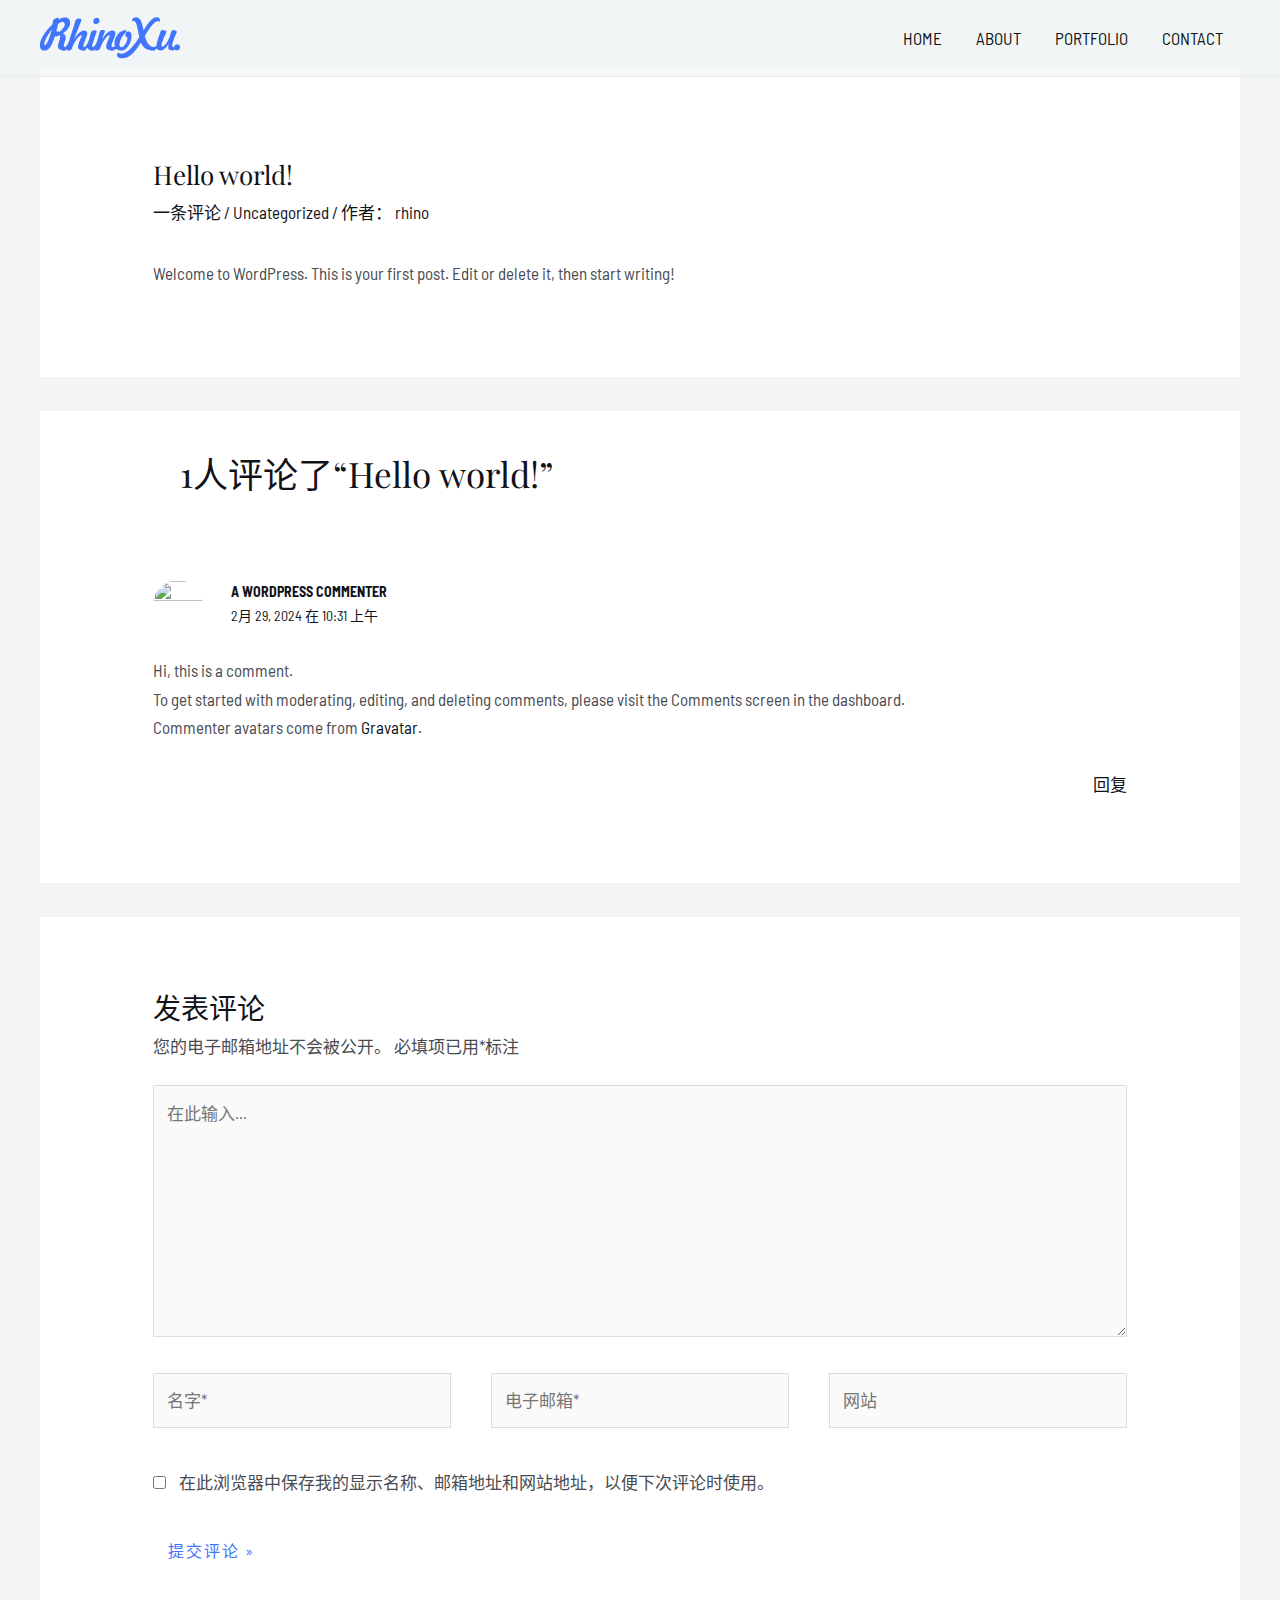
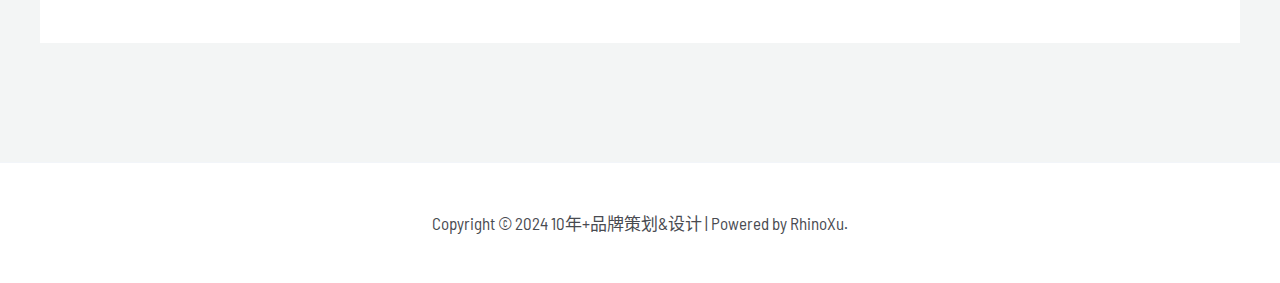
==== hello-world/index.html @ 949c4b1d "1" ====
<!DOCTYPE html>
<html lang="zh-CN">
<head>
<meta charset="UTF-8">
<meta name="viewport" content="width=device-width, initial-scale=1">
	 <link rel="profile" href="https://gmpg.org/xfn/11"> 
	 <title>Hello world! &#8211; 10年+品牌策划&amp;设计</title>
<meta name="robots" content="max-image-preview:large">
<link rel="dns-prefetch" href="//fonts.googleapis.com">
<link rel="alternate" type="application/rss+xml" title="10年+品牌策划&amp;设计 &raquo; Feed" href="/feed/">
<link rel="alternate" type="application/rss+xml" title="10年+品牌策划&amp;设计 &raquo; 评论Feed" href="/comments/feed/">
<link rel="alternate" type="application/rss+xml" title="10年+品牌策划&amp;设计 &raquo; Hello world!评论Feed" href="/hello-world/feed/">
<link rel="stylesheet" id="astra-theme-css-css" href="/wp-content/themes/astra/assets/css/minified/main.min.css?ver=4.6.5" media="all">
<style id="astra-theme-css-inline-css">:root{--ast-container-default-xlg-padding:6.67em;--ast-container-default-lg-padding:5.67em;--ast-container-default-slg-padding:4.34em;--ast-container-default-md-padding:3.34em;--ast-container-default-sm-padding:6.67em;--ast-container-default-xs-padding:2.4em;--ast-container-default-xxs-padding:1.4em;--ast-code-block-background:#EEEEEE;--ast-comment-inputs-background:#FAFAFA;--ast-normal-container-width:1200px;--ast-narrow-container-width:750px;--ast-blog-title-font-weight:normal;--ast-blog-meta-weight:inherit;}html{font-size:106.25%;}a,.page-title{color:var(--ast-global-color-2);}a:hover,a:focus{color:var(--ast-global-color-1);}body,button,input,select,textarea,.ast-button,.ast-custom-button{font-family:'Barlow Semi Condensed',sans-serif;font-weight:400;font-size:17px;font-size:1rem;line-height:var(--ast-body-line-height,1.65em);}blockquote{color:var(--ast-global-color-3);}h1,.entry-content h1,h2,.entry-content h2,h3,.entry-content h3,h4,.entry-content h4,h5,.entry-content h5,h6,.entry-content h6,.site-title,.site-title a{font-family:'Playfair Display',serif;font-weight:800;}.site-title{font-size:35px;font-size:2.0588235294118rem;display:none;}.site-header .site-description{font-size:15px;font-size:0.88235294117647rem;display:none;}.entry-title{font-size:26px;font-size:1.5294117647059rem;}.archive .ast-article-post .ast-article-inner,.blog .ast-article-post .ast-article-inner,.archive .ast-article-post .ast-article-inner:hover,.blog .ast-article-post .ast-article-inner:hover{overflow:hidden;}h1,.entry-content h1{font-size:83px;font-size:4.8823529411765rem;font-weight:800;font-family:'Playfair Display',serif;line-height:1.1em;}h2,.entry-content h2{font-size:50px;font-size:2.9411764705882rem;font-weight:800;font-family:'Playfair Display',serif;line-height:1.1em;}h3,.entry-content h3{font-size:35px;font-size:2.0588235294118rem;font-weight:800;font-family:'Playfair Display',serif;line-height:1.2em;}h4,.entry-content h4{font-size:22px;font-size:1.2941176470588rem;line-height:1.2em;font-weight:500;font-family:'Barlow Semi Condensed',sans-serif;}h5,.entry-content h5{font-size:20px;font-size:1.1764705882353rem;line-height:1.2em;font-weight:500;font-family:'Barlow Semi Condensed',sans-serif;}h6,.entry-content h6{font-size:17px;font-size:1rem;line-height:1.25em;font-weight:500;font-family:'Barlow Semi Condensed',sans-serif;}::selection{background-color:var(--ast-global-color-0);color:#ffffff;}body,h1,.entry-title a,.entry-content h1,h2,.entry-content h2,h3,.entry-content h3,h4,.entry-content h4,h5,.entry-content h5,h6,.entry-content h6{color:var(--ast-global-color-3);}.tagcloud a:hover,.tagcloud a:focus,.tagcloud a.current-item{color:#ffffff;border-color:var(--ast-global-color-2);background-color:var(--ast-global-color-2);}input:focus,input[type="text"]:focus,input[type="email"]:focus,input[type="url"]:focus,input[type="password"]:focus,input[type="reset"]:focus,input[type="search"]:focus,textarea:focus{border-color:var(--ast-global-color-2);}input[type="radio"]:checked,input[type=reset],input[type="checkbox"]:checked,input[type="checkbox"]:hover:checked,input[type="checkbox"]:focus:checked,input[type=range]::-webkit-slider-thumb{border-color:var(--ast-global-color-2);background-color:var(--ast-global-color-2);box-shadow:none;}.site-footer a:hover + .post-count,.site-footer a:focus + .post-count{background:var(--ast-global-color-2);border-color:var(--ast-global-color-2);}.single .nav-links .nav-previous,.single .nav-links .nav-next{color:var(--ast-global-color-2);}.entry-meta,.entry-meta *{line-height:1.45;color:var(--ast-global-color-2);}.entry-meta a:not(.ast-button):hover,.entry-meta a:not(.ast-button):hover *,.entry-meta a:not(.ast-button):focus,.entry-meta a:not(.ast-button):focus *,.page-links > .page-link,.page-links .page-link:hover,.post-navigation a:hover{color:var(--ast-global-color-1);}#cat option,.secondary .calendar_wrap thead a,.secondary .calendar_wrap thead a:visited{color:var(--ast-global-color-2);}.secondary .calendar_wrap #today,.ast-progress-val span{background:var(--ast-global-color-2);}.secondary a:hover + .post-count,.secondary a:focus + .post-count{background:var(--ast-global-color-2);border-color:var(--ast-global-color-2);}.calendar_wrap #today > a{color:#ffffff;}.page-links .page-link,.single .post-navigation a{color:var(--ast-global-color-2);}.ast-search-menu-icon .search-form button.search-submit{padding:0 4px;}.ast-search-menu-icon form.search-form{padding-right:0;}.ast-search-menu-icon.slide-search input.search-field{width:0;}.ast-header-search .ast-search-menu-icon.ast-dropdown-active .search-form,.ast-header-search .ast-search-menu-icon.ast-dropdown-active .search-field:focus{transition:all 0.2s;}.search-form input.search-field:focus{outline:none;}.wp-block-latest-posts > li > a{color:var(--ast-global-color-2);}.widget-title,.widget .wp-block-heading{font-size:24px;font-size:1.4117647058824rem;color:var(--ast-global-color-3);}.single .ast-author-details .author-title{color:var(--ast-global-color-1);}.ast-search-menu-icon.slide-search a:focus-visible:focus-visible,.astra-search-icon:focus-visible,#close:focus-visible,a:focus-visible,.ast-menu-toggle:focus-visible,.site .skip-link:focus-visible,.wp-block-loginout input:focus-visible,.wp-block-search.wp-block-search__button-inside .wp-block-search__inside-wrapper,.ast-header-navigation-arrow:focus-visible,.woocommerce .wc-proceed-to-checkout > .checkout-button:focus-visible,.woocommerce .woocommerce-MyAccount-navigation ul li a:focus-visible,.ast-orders-table__row .ast-orders-table__cell:focus-visible,.woocommerce .woocommerce-order-details .order-again > .button:focus-visible,.woocommerce .woocommerce-message a.button.wc-forward:focus-visible,.woocommerce #minus_qty:focus-visible,.woocommerce #plus_qty:focus-visible,a#ast-apply-coupon:focus-visible,.woocommerce .woocommerce-info a:focus-visible,.woocommerce .astra-shop-summary-wrap a:focus-visible,.woocommerce a.wc-forward:focus-visible,#ast-apply-coupon:focus-visible,.woocommerce-js .woocommerce-mini-cart-item a.remove:focus-visible,#close:focus-visible,.button.search-submit:focus-visible,#search_submit:focus,.normal-search:focus-visible{outline-style:dotted;outline-color:inherit;outline-width:thin;}input:focus,input[type="text"]:focus,input[type="email"]:focus,input[type="url"]:focus,input[type="password"]:focus,input[type="reset"]:focus,input[type="search"]:focus,input[type="number"]:focus,textarea:focus,.wp-block-search__input:focus,[data-section="section-header-mobile-trigger"] .ast-button-wrap .ast-mobile-menu-trigger-minimal:focus,.ast-mobile-popup-drawer.active .menu-toggle-close:focus,.woocommerce-ordering select.orderby:focus,#ast-scroll-top:focus,#coupon_code:focus,.woocommerce-page #comment:focus,.woocommerce #reviews #respond input#submit:focus,.woocommerce a.add_to_cart_button:focus,.woocommerce .button.single_add_to_cart_button:focus,.woocommerce .woocommerce-cart-form button:focus,.woocommerce .woocommerce-cart-form__cart-item .quantity .qty:focus,.woocommerce .woocommerce-billing-fields .woocommerce-billing-fields__field-wrapper .woocommerce-input-wrapper > .input-text:focus,.woocommerce #order_comments:focus,.woocommerce #place_order:focus,.woocommerce .woocommerce-address-fields .woocommerce-address-fields__field-wrapper .woocommerce-input-wrapper > .input-text:focus,.woocommerce .woocommerce-MyAccount-content form button:focus,.woocommerce .woocommerce-MyAccount-content .woocommerce-EditAccountForm .woocommerce-form-row .woocommerce-Input.input-text:focus,.woocommerce .ast-woocommerce-container .woocommerce-pagination ul.page-numbers li a:focus,body #content .woocommerce form .form-row .select2-container--default .select2-selection--single:focus,#ast-coupon-code:focus,.woocommerce.woocommerce-js .quantity input[type=number]:focus,.woocommerce-js .woocommerce-mini-cart-item .quantity input[type=number]:focus,.woocommerce p#ast-coupon-trigger:focus{border-style:dotted;border-color:inherit;border-width:thin;}input{outline:none;}.site-logo-img img{ transition:all 0.2s linear;}.site-logo-img .transparent-custom-logo img,.ast-theme-transparent-header .site-logo-img img{filter:url(#ast-img-color-filter-2);}body .ast-oembed-container *{position:absolute;top:0;width:100%;height:100%;left:0;}body .wp-block-embed-pocket-casts .ast-oembed-container *{position:unset;}.ast-single-post-featured-section + article {margin-top: 2em;}.site-content .ast-single-post-featured-section img {width: 100%;overflow: hidden;object-fit: cover;}.site > .ast-single-related-posts-container {margin-top: 0;}@media (min-width: 922px) {.ast-desktop .ast-container--narrow {max-width: var(--ast-narrow-container-width);margin: 0 auto;}}@media (max-width:921px){#ast-desktop-header{display:none;}}@media (min-width:922px){#ast-mobile-header{display:none;}}.wp-block-buttons.aligncenter{justify-content:center;}@media (max-width:921px){.ast-theme-transparent-header #primary,.ast-theme-transparent-header #secondary{padding:0;}}@media (max-width:921px){.ast-plain-container.ast-no-sidebar #primary{padding:0;}}.ast-plain-container.ast-no-sidebar #primary{margin-top:0;margin-bottom:0;}.wp-block-button.is-style-outline .wp-block-button__link{border-color:rgba(0,0,0,0);border-top-width:0;border-right-width:0;border-bottom-width:0;border-left-width:0;}div.wp-block-button.is-style-outline > .wp-block-button__link:not(.has-text-color),div.wp-block-button.wp-block-button__link.is-style-outline:not(.has-text-color){color:rgba(0,0,0,0);}.wp-block-button.is-style-outline .wp-block-button__link:hover,.wp-block-buttons .wp-block-button.is-style-outline .wp-block-button__link:focus,.wp-block-buttons .wp-block-button.is-style-outline > .wp-block-button__link:not(.has-text-color):hover,.wp-block-buttons .wp-block-button.wp-block-button__link.is-style-outline:not(.has-text-color):hover{color:var(--ast-global-color-2);background-color:rgba(0,0,0,0);border-color:rgba(0,0,0,0);}.post-page-numbers.current .page-link,.ast-pagination .page-numbers.current{color:#ffffff;border-color:var(--ast-global-color-0);background-color:var(--ast-global-color-0);}.wp-block-buttons .wp-block-button.is-style-outline .wp-block-button__link.wp-element-button,.ast-outline-button,.wp-block-uagb-buttons-child .uagb-buttons-repeater.ast-outline-button{border-color:rgba(0,0,0,0);border-top-width:2px;border-right-width:2px;border-bottom-width:2px;border-left-width:2px;font-family:inherit;font-weight:inherit;font-size:16px;font-size:0.94117647058824rem;line-height:1em;}.wp-block-buttons .wp-block-button.is-style-outline > .wp-block-button__link:not(.has-text-color),.wp-block-buttons .wp-block-button.wp-block-button__link.is-style-outline:not(.has-text-color),.ast-outline-button{color:rgba(0,0,0,0);}.wp-block-button.is-style-outline .wp-block-button__link:hover,.wp-block-buttons .wp-block-button.is-style-outline .wp-block-button__link:focus,.wp-block-buttons .wp-block-button.is-style-outline > .wp-block-button__link:not(.has-text-color):hover,.wp-block-buttons .wp-block-button.wp-block-button__link.is-style-outline:not(.has-text-color):hover,.ast-outline-button:hover,.ast-outline-button:focus,.wp-block-uagb-buttons-child .uagb-buttons-repeater.ast-outline-button:hover,.wp-block-uagb-buttons-child .uagb-buttons-repeater.ast-outline-button:focus{color:var(--ast-global-color-2);background-color:rgba(0,0,0,0);border-color:rgba(0,0,0,0);}.wp-block-button .wp-block-button__link.wp-element-button.is-style-outline:not(.has-background),.wp-block-button.is-style-outline>.wp-block-button__link.wp-element-button:not(.has-background),.ast-outline-button{background-color:rgba(0,0,0,0);}.entry-content[ast-blocks-layout] > figure{margin-bottom:1em;}@media (max-width:921px){.ast-separate-container #primary,.ast-separate-container #secondary{padding:1.5em 0;}#primary,#secondary{padding:1.5em 0;margin:0;}.ast-left-sidebar #content > .ast-container{display:flex;flex-direction:column-reverse;width:100%;}.ast-separate-container .ast-article-post,.ast-separate-container .ast-article-single{padding:1.5em 2.14em;}.ast-author-box img.avatar{margin:20px 0 0 0;}}@media (min-width:922px){.ast-separate-container.ast-right-sidebar #primary,.ast-separate-container.ast-left-sidebar #primary{border:0;}.search-no-results.ast-separate-container #primary{margin-bottom:4em;}}.elementor-button-wrapper .elementor-button{border-style:solid;text-decoration:none;border-top-width:0;border-right-width:0;border-left-width:0;border-bottom-width:0;}body .elementor-button.elementor-size-sm,body .elementor-button.elementor-size-xs,body .elementor-button.elementor-size-md,body .elementor-button.elementor-size-lg,body .elementor-button.elementor-size-xl,body .elementor-button{border-top-left-radius:30px;border-top-right-radius:30px;border-bottom-right-radius:30px;border-bottom-left-radius:30px;padding-top:10px;padding-right:20px;padding-bottom:10px;padding-left:20px;}.elementor-button-wrapper .elementor-button{border-color:rgba(0,0,0,0);background-color:rgba(0,0,0,0);}.elementor-button-wrapper .elementor-button:hover,.elementor-button-wrapper .elementor-button:focus{color:var(--ast-global-color-2);background-color:rgba(0,0,0,0);border-color:rgba(0,0,0,0);}.wp-block-button .wp-block-button__link ,.elementor-button-wrapper .elementor-button,.elementor-button-wrapper .elementor-button:visited{color:var(--ast-global-color-0);}.elementor-button-wrapper .elementor-button{font-size:16px;font-size:0.94117647058824rem;line-height:1em;text-transform:uppercase;letter-spacing:2px;}body .elementor-button.elementor-size-sm,body .elementor-button.elementor-size-xs,body .elementor-button.elementor-size-md,body .elementor-button.elementor-size-lg,body .elementor-button.elementor-size-xl,body .elementor-button{font-size:16px;font-size:0.94117647058824rem;}.wp-block-button .wp-block-button__link:hover,.wp-block-button .wp-block-button__link:focus{color:var(--ast-global-color-2);background-color:rgba(0,0,0,0);border-color:rgba(0,0,0,0);}.elementor-widget-heading h1.elementor-heading-title{line-height:1.1em;}.elementor-widget-heading h2.elementor-heading-title{line-height:1.1em;}.elementor-widget-heading h3.elementor-heading-title{line-height:1.2em;}.elementor-widget-heading h4.elementor-heading-title{line-height:1.2em;}.elementor-widget-heading h5.elementor-heading-title{line-height:1.2em;}.elementor-widget-heading h6.elementor-heading-title{line-height:1.25em;}.wp-block-button .wp-block-button__link,.wp-block-search .wp-block-search__button,body .wp-block-file .wp-block-file__button{border-top-width:0;border-right-width:0;border-left-width:0;border-bottom-width:0;border-color:rgba(0,0,0,0);background-color:rgba(0,0,0,0);color:var(--ast-global-color-0);font-family:inherit;font-weight:inherit;line-height:1em;text-transform:uppercase;letter-spacing:2px;font-size:16px;font-size:0.94117647058824rem;border-top-left-radius:30px;border-top-right-radius:30px;border-bottom-right-radius:30px;border-bottom-left-radius:30px;padding-top:10px;padding-right:20px;padding-bottom:10px;padding-left:20px;}.menu-toggle,button,.ast-button,.ast-custom-button,.button,input#submit,input[type="button"],input[type="submit"],input[type="reset"],form[CLASS*="wp-block-search__"].wp-block-search .wp-block-search__inside-wrapper .wp-block-search__button,body .wp-block-file .wp-block-file__button,.woocommerce-js a.button,.woocommerce button.button,.woocommerce .woocommerce-message a.button,.woocommerce #respond input#submit.alt,.woocommerce input.button.alt,.woocommerce input.button,.woocommerce input.button:disabled,.woocommerce input.button:disabled[disabled],.woocommerce input.button:disabled:hover,.woocommerce input.button:disabled[disabled]:hover,.woocommerce #respond input#submit,.woocommerce button.button.alt.disabled,.wc-block-grid__products .wc-block-grid__product .wp-block-button__link,.wc-block-grid__product-onsale,[CLASS*="wc-block"] button,.woocommerce-js .astra-cart-drawer .astra-cart-drawer-content .woocommerce-mini-cart__buttons .button:not(.checkout):not(.ast-continue-shopping),.woocommerce-js .astra-cart-drawer .astra-cart-drawer-content .woocommerce-mini-cart__buttons a.checkout,.woocommerce button.button.alt.disabled.wc-variation-selection-needed,[CLASS*="wc-block"] .wc-block-components-button{border-style:solid;border-top-width:0;border-right-width:0;border-left-width:0;border-bottom-width:0;color:var(--ast-global-color-0);border-color:rgba(0,0,0,0);background-color:rgba(0,0,0,0);padding-top:10px;padding-right:20px;padding-bottom:10px;padding-left:20px;font-family:inherit;font-weight:inherit;font-size:16px;font-size:0.94117647058824rem;line-height:1em;text-transform:uppercase;letter-spacing:2px;border-top-left-radius:30px;border-top-right-radius:30px;border-bottom-right-radius:30px;border-bottom-left-radius:30px;}button:focus,.menu-toggle:hover,button:hover,.ast-button:hover,.ast-custom-button:hover .button:hover,.ast-custom-button:hover ,input[type=reset]:hover,input[type=reset]:focus,input#submit:hover,input#submit:focus,input[type="button"]:hover,input[type="button"]:focus,input[type="submit"]:hover,input[type="submit"]:focus,form[CLASS*="wp-block-search__"].wp-block-search .wp-block-search__inside-wrapper .wp-block-search__button:hover,form[CLASS*="wp-block-search__"].wp-block-search .wp-block-search__inside-wrapper .wp-block-search__button:focus,body .wp-block-file .wp-block-file__button:hover,body .wp-block-file .wp-block-file__button:focus,.woocommerce-js a.button:hover,.woocommerce button.button:hover,.woocommerce .woocommerce-message a.button:hover,.woocommerce #respond input#submit:hover,.woocommerce #respond input#submit.alt:hover,.woocommerce input.button.alt:hover,.woocommerce input.button:hover,.woocommerce button.button.alt.disabled:hover,.wc-block-grid__products .wc-block-grid__product .wp-block-button__link:hover,[CLASS*="wc-block"] button:hover,.woocommerce-js .astra-cart-drawer .astra-cart-drawer-content .woocommerce-mini-cart__buttons .button:not(.checkout):not(.ast-continue-shopping):hover,.woocommerce-js .astra-cart-drawer .astra-cart-drawer-content .woocommerce-mini-cart__buttons a.checkout:hover,.woocommerce button.button.alt.disabled.wc-variation-selection-needed:hover,[CLASS*="wc-block"] .wc-block-components-button:hover,[CLASS*="wc-block"] .wc-block-components-button:focus{color:var(--ast-global-color-2);background-color:rgba(0,0,0,0);border-color:rgba(0,0,0,0);}@media (max-width:921px){.ast-mobile-header-stack .main-header-bar .ast-search-menu-icon{display:inline-block;}.ast-header-break-point.ast-header-custom-item-outside .ast-mobile-header-stack .main-header-bar .ast-search-icon{margin:0;}.ast-comment-avatar-wrap img{max-width:2.5em;}.ast-comment-meta{padding:0 1.8888em 1.3333em;}.ast-separate-container .ast-comment-list li.depth-1{padding:1.5em 2.14em;}.ast-separate-container .comment-respond{padding:2em 2.14em;}}@media (min-width:544px){.ast-container{max-width:100%;}}@media (max-width:544px){.ast-separate-container .ast-article-post,.ast-separate-container .ast-article-single,.ast-separate-container .comments-title,.ast-separate-container .ast-archive-description{padding:1.5em 1em;}.ast-separate-container #content .ast-container{padding-left:0.54em;padding-right:0.54em;}.ast-separate-container .ast-comment-list .bypostauthor{padding:.5em;}.ast-search-menu-icon.ast-dropdown-active .search-field{width:170px;}}body,.ast-separate-container{background-color:var(--ast-global-color-4);;background-image:none;;}@media (max-width:921px){.site-title{display:none;}.site-header .site-description{display:none;}h1,.entry-content h1{font-size:60px;}h2,.entry-content h2{font-size:43px;}h3,.entry-content h3{font-size:30px;}}@media (max-width:544px){.site-title{display:none;}.site-header .site-description{display:none;}h1,.entry-content h1{font-size:45px;}h2,.entry-content h2{font-size:35px;}h3,.entry-content h3{font-size:20px;}header .custom-logo-link img,.ast-header-break-point .site-branding img,.ast-header-break-point .custom-logo-link img{max-width:75px;}.astra-logo-svg{width:75px;}.ast-header-break-point .site-logo-img .custom-mobile-logo-link img{max-width:75px;}}@media (max-width:921px){html{font-size:96.9%;}}@media (max-width:544px){html{font-size:96.9%;}}@media (min-width:922px){.ast-container{max-width:1240px;}}@media (min-width:922px){.site-content .ast-container{display:flex;}}@media (max-width:921px){.site-content .ast-container{flex-direction:column;}}@media (min-width:922px){.main-header-menu .sub-menu .menu-item.ast-left-align-sub-menu:hover > .sub-menu,.main-header-menu .sub-menu .menu-item.ast-left-align-sub-menu.focus > .sub-menu{margin-left:-0px;}}.ast-theme-transparent-header [data-section="section-header-mobile-trigger"] .ast-button-wrap .mobile-menu-toggle-icon .ast-mobile-svg{fill:var(--ast-global-color-2);}.ast-theme-transparent-header [data-section="section-header-mobile-trigger"] .ast-button-wrap .mobile-menu-wrap .mobile-menu{color:var(--ast-global-color-2);}.ast-theme-transparent-header [data-section="section-header-mobile-trigger"] .ast-button-wrap .ast-mobile-menu-trigger-minimal{background:transparent;}.site .comments-area{padding-bottom:3em;}.wp-block-file {display: flex;align-items: center;flex-wrap: wrap;justify-content: space-between;}.wp-block-pullquote {border: none;}.wp-block-pullquote blockquote::before {content: "\201D";font-family: "Helvetica",sans-serif;display: flex;transform: rotate( 180deg );font-size: 6rem;font-style: normal;line-height: 1;font-weight: bold;align-items: center;justify-content: center;}.has-text-align-right > blockquote::before {justify-content: flex-start;}.has-text-align-left > blockquote::before {justify-content: flex-end;}figure.wp-block-pullquote.is-style-solid-color blockquote {max-width: 100%;text-align: inherit;}html body {--wp--custom--ast-default-block-top-padding: 3em;--wp--custom--ast-default-block-right-padding: 3em;--wp--custom--ast-default-block-bottom-padding: 3em;--wp--custom--ast-default-block-left-padding: 3em;--wp--custom--ast-container-width: 1200px;--wp--custom--ast-content-width-size: 1200px;--wp--custom--ast-wide-width-size: calc(1200px + var(--wp--custom--ast-default-block-left-padding) + var(--wp--custom--ast-default-block-right-padding));}.ast-narrow-container {--wp--custom--ast-content-width-size: 750px;--wp--custom--ast-wide-width-size: 750px;}@media(max-width: 921px) {html body {--wp--custom--ast-default-block-top-padding: 3em;--wp--custom--ast-default-block-right-padding: 2em;--wp--custom--ast-default-block-bottom-padding: 3em;--wp--custom--ast-default-block-left-padding: 2em;}}@media(max-width: 544px) {html body {--wp--custom--ast-default-block-top-padding: 3em;--wp--custom--ast-default-block-right-padding: 1.5em;--wp--custom--ast-default-block-bottom-padding: 3em;--wp--custom--ast-default-block-left-padding: 1.5em;}}.entry-content > .wp-block-group,.entry-content > .wp-block-cover,.entry-content > .wp-block-columns {padding-top: var(--wp--custom--ast-default-block-top-padding);padding-right: var(--wp--custom--ast-default-block-right-padding);padding-bottom: var(--wp--custom--ast-default-block-bottom-padding);padding-left: var(--wp--custom--ast-default-block-left-padding);}.ast-plain-container.ast-no-sidebar .entry-content > .alignfull,.ast-page-builder-template .ast-no-sidebar .entry-content > .alignfull {margin-left: calc( -50vw + 50%);margin-right: calc( -50vw + 50%);max-width: 100vw;width: 100vw;}.ast-plain-container.ast-no-sidebar .entry-content .alignfull .alignfull,.ast-page-builder-template.ast-no-sidebar .entry-content .alignfull .alignfull,.ast-plain-container.ast-no-sidebar .entry-content .alignfull .alignwide,.ast-page-builder-template.ast-no-sidebar .entry-content .alignfull .alignwide,.ast-plain-container.ast-no-sidebar .entry-content .alignwide .alignfull,.ast-page-builder-template.ast-no-sidebar .entry-content .alignwide .alignfull,.ast-plain-container.ast-no-sidebar .entry-content .alignwide .alignwide,.ast-page-builder-template.ast-no-sidebar .entry-content .alignwide .alignwide,.ast-plain-container.ast-no-sidebar .entry-content .wp-block-column .alignfull,.ast-page-builder-template.ast-no-sidebar .entry-content .wp-block-column .alignfull,.ast-plain-container.ast-no-sidebar .entry-content .wp-block-column .alignwide,.ast-page-builder-template.ast-no-sidebar .entry-content .wp-block-column .alignwide {margin-left: auto;margin-right: auto;width: 100%;}[ast-blocks-layout] .wp-block-separator:not(.is-style-dots) {height: 0;}[ast-blocks-layout] .wp-block-separator {margin: 20px auto;}[ast-blocks-layout] .wp-block-separator:not(.is-style-wide):not(.is-style-dots) {max-width: 100px;}[ast-blocks-layout] .wp-block-separator.has-background {padding: 0;}.entry-content[ast-blocks-layout] > * {max-width: var(--wp--custom--ast-content-width-size);margin-left: auto;margin-right: auto;}.entry-content[ast-blocks-layout] > .alignwide {max-width: var(--wp--custom--ast-wide-width-size);}.entry-content[ast-blocks-layout] .alignfull {max-width: none;}.entry-content .wp-block-columns {margin-bottom: 0;}blockquote {margin: 1.5em;border-color: rgba(0,0,0,0.05);}.wp-block-quote:not(.has-text-align-right):not(.has-text-align-center) {border-left: 5px solid rgba(0,0,0,0.05);}.has-text-align-right > blockquote,blockquote.has-text-align-right {border-right: 5px solid rgba(0,0,0,0.05);}.has-text-align-left > blockquote,blockquote.has-text-align-left {border-left: 5px solid rgba(0,0,0,0.05);}.wp-block-site-tagline,.wp-block-latest-posts .read-more {margin-top: 15px;}.wp-block-loginout p label {display: block;}.wp-block-loginout p:not(.login-remember):not(.login-submit) input {width: 100%;}.wp-block-loginout input:focus {border-color: transparent;}.wp-block-loginout input:focus {outline: thin dotted;}.entry-content .wp-block-media-text .wp-block-media-text__content {padding: 0 0 0 8%;}.entry-content .wp-block-media-text.has-media-on-the-right .wp-block-media-text__content {padding: 0 8% 0 0;}.entry-content .wp-block-media-text.has-background .wp-block-media-text__content {padding: 8%;}.entry-content .wp-block-cover:not([class*="background-color"]) .wp-block-cover__inner-container,.entry-content .wp-block-cover:not([class*="background-color"]) .wp-block-cover-image-text,.entry-content .wp-block-cover:not([class*="background-color"]) .wp-block-cover-text,.entry-content .wp-block-cover-image:not([class*="background-color"]) .wp-block-cover__inner-container,.entry-content .wp-block-cover-image:not([class*="background-color"]) .wp-block-cover-image-text,.entry-content .wp-block-cover-image:not([class*="background-color"]) .wp-block-cover-text {color: var(--ast-global-color-5);}.wp-block-loginout .login-remember input {width: 1.1rem;height: 1.1rem;margin: 0 5px 4px 0;vertical-align: middle;}.wp-block-latest-posts > li > *:first-child,.wp-block-latest-posts:not(.is-grid) > li:first-child {margin-top: 0;}.wp-block-search__inside-wrapper .wp-block-search__input {padding: 0 10px;color: var(--ast-global-color-3);background: var(--ast-global-color-5);border-color: var(--ast-border-color);}.wp-block-latest-posts .read-more {margin-bottom: 1.5em;}.wp-block-search__no-button .wp-block-search__inside-wrapper .wp-block-search__input {padding-top: 5px;padding-bottom: 5px;}.wp-block-latest-posts .wp-block-latest-posts__post-date,.wp-block-latest-posts .wp-block-latest-posts__post-author {font-size: 1rem;}.wp-block-latest-posts > li > *,.wp-block-latest-posts:not(.is-grid) > li {margin-top: 12px;margin-bottom: 12px;}.ast-page-builder-template .entry-content[ast-blocks-layout] > *,.ast-page-builder-template .entry-content[ast-blocks-layout] > .alignfull > * {max-width: none;}.ast-page-builder-template .entry-content[ast-blocks-layout] > .alignwide > * {max-width: var(--wp--custom--ast-wide-width-size);}.ast-page-builder-template .entry-content[ast-blocks-layout] > .inherit-container-width > *,.ast-page-builder-template .entry-content[ast-blocks-layout] > * > *,.entry-content[ast-blocks-layout] > .wp-block-cover .wp-block-cover__inner-container {max-width: var(--wp--custom--ast-content-width-size);margin-left: auto;margin-right: auto;}.entry-content[ast-blocks-layout] .wp-block-cover:not(.alignleft):not(.alignright) {width: auto;}@media(max-width: 1200px) {.ast-separate-container .entry-content > .alignfull,.ast-separate-container .entry-content[ast-blocks-layout] > .alignwide,.ast-plain-container .entry-content[ast-blocks-layout] > .alignwide,.ast-plain-container .entry-content .alignfull {margin-left: calc(-1 * min(var(--ast-container-default-xlg-padding),20px)) ;margin-right: calc(-1 * min(var(--ast-container-default-xlg-padding),20px));}}@media(min-width: 1201px) {.ast-separate-container .entry-content > .alignfull {margin-left: calc(-1 * var(--ast-container-default-xlg-padding) );margin-right: calc(-1 * var(--ast-container-default-xlg-padding) );}.ast-separate-container .entry-content[ast-blocks-layout] > .alignwide,.ast-plain-container .entry-content[ast-blocks-layout] > .alignwide {margin-left: calc(-1 * var(--wp--custom--ast-default-block-left-padding) );margin-right: calc(-1 * var(--wp--custom--ast-default-block-right-padding) );}}@media(min-width: 921px) {.ast-separate-container .entry-content .wp-block-group.alignwide:not(.inherit-container-width) > :where(:not(.alignleft):not(.alignright)),.ast-plain-container .entry-content .wp-block-group.alignwide:not(.inherit-container-width) > :where(:not(.alignleft):not(.alignright)) {max-width: calc( var(--wp--custom--ast-content-width-size) + 80px );}.ast-plain-container.ast-right-sidebar .entry-content[ast-blocks-layout] .alignfull,.ast-plain-container.ast-left-sidebar .entry-content[ast-blocks-layout] .alignfull {margin-left: -60px;margin-right: -60px;}}@media(min-width: 544px) {.entry-content > .alignleft {margin-right: 20px;}.entry-content > .alignright {margin-left: 20px;}}@media (max-width:544px){.wp-block-columns .wp-block-column:not(:last-child){margin-bottom:20px;}.wp-block-latest-posts{margin:0;}}@media( max-width: 600px ) {.entry-content .wp-block-media-text .wp-block-media-text__content,.entry-content .wp-block-media-text.has-media-on-the-right .wp-block-media-text__content {padding: 8% 0 0;}.entry-content .wp-block-media-text.has-background .wp-block-media-text__content {padding: 8%;}}.ast-page-builder-template .entry-header {padding-left: 0;}.ast-narrow-container .site-content .wp-block-uagb-image--align-full .wp-block-uagb-image__figure {max-width: 100%;margin-left: auto;margin-right: auto;}:root .has-ast-global-color-0-color{color:var(--ast-global-color-0);}:root .has-ast-global-color-0-background-color{background-color:var(--ast-global-color-0);}:root .wp-block-button .has-ast-global-color-0-color{color:var(--ast-global-color-0);}:root .wp-block-button .has-ast-global-color-0-background-color{background-color:var(--ast-global-color-0);}:root .has-ast-global-color-1-color{color:var(--ast-global-color-1);}:root .has-ast-global-color-1-background-color{background-color:var(--ast-global-color-1);}:root .wp-block-button .has-ast-global-color-1-color{color:var(--ast-global-color-1);}:root .wp-block-button .has-ast-global-color-1-background-color{background-color:var(--ast-global-color-1);}:root .has-ast-global-color-2-color{color:var(--ast-global-color-2);}:root .has-ast-global-color-2-background-color{background-color:var(--ast-global-color-2);}:root .wp-block-button .has-ast-global-color-2-color{color:var(--ast-global-color-2);}:root .wp-block-button .has-ast-global-color-2-background-color{background-color:var(--ast-global-color-2);}:root .has-ast-global-color-3-color{color:var(--ast-global-color-3);}:root .has-ast-global-color-3-background-color{background-color:var(--ast-global-color-3);}:root .wp-block-button .has-ast-global-color-3-color{color:var(--ast-global-color-3);}:root .wp-block-button .has-ast-global-color-3-background-color{background-color:var(--ast-global-color-3);}:root .has-ast-global-color-4-color{color:var(--ast-global-color-4);}:root .has-ast-global-color-4-background-color{background-color:var(--ast-global-color-4);}:root .wp-block-button .has-ast-global-color-4-color{color:var(--ast-global-color-4);}:root .wp-block-button .has-ast-global-color-4-background-color{background-color:var(--ast-global-color-4);}:root .has-ast-global-color-5-color{color:var(--ast-global-color-5);}:root .has-ast-global-color-5-background-color{background-color:var(--ast-global-color-5);}:root .wp-block-button .has-ast-global-color-5-color{color:var(--ast-global-color-5);}:root .wp-block-button .has-ast-global-color-5-background-color{background-color:var(--ast-global-color-5);}:root .has-ast-global-color-6-color{color:var(--ast-global-color-6);}:root .has-ast-global-color-6-background-color{background-color:var(--ast-global-color-6);}:root .wp-block-button .has-ast-global-color-6-color{color:var(--ast-global-color-6);}:root .wp-block-button .has-ast-global-color-6-background-color{background-color:var(--ast-global-color-6);}:root .has-ast-global-color-7-color{color:var(--ast-global-color-7);}:root .has-ast-global-color-7-background-color{background-color:var(--ast-global-color-7);}:root .wp-block-button .has-ast-global-color-7-color{color:var(--ast-global-color-7);}:root .wp-block-button .has-ast-global-color-7-background-color{background-color:var(--ast-global-color-7);}:root .has-ast-global-color-8-color{color:var(--ast-global-color-8);}:root .has-ast-global-color-8-background-color{background-color:var(--ast-global-color-8);}:root .wp-block-button .has-ast-global-color-8-color{color:var(--ast-global-color-8);}:root .wp-block-button .has-ast-global-color-8-background-color{background-color:var(--ast-global-color-8);}:root{--ast-global-color-0:#4175FC;--ast-global-color-1:#084AF3;--ast-global-color-2:#101218;--ast-global-color-3:#494B51;--ast-global-color-4:#F3F5F5;--ast-global-color-5:#FFFFFF;--ast-global-color-6:#000000;--ast-global-color-7:#4B4F58;--ast-global-color-8:#F6F7F8;}:root {--ast-border-color : #dddddd;}.ast-single-entry-banner {-js-display: flex;display: flex;flex-direction: column;justify-content: center;text-align: center;position: relative;background: #eeeeee;}.ast-single-entry-banner[data-banner-layout="layout-1"] {max-width: 1200px;background: inherit;padding: 20px 0;}.ast-single-entry-banner[data-banner-width-type="custom"] {margin: 0 auto;width: 100%;}.ast-single-entry-banner + .site-content .entry-header {margin-bottom: 0;}.site .ast-author-avatar {--ast-author-avatar-size: ;}a.ast-underline-text {text-decoration: underline;}.ast-container > .ast-terms-link {position: relative;display: block;}a.ast-button.ast-badge-tax {padding: 4px 8px;border-radius: 3px;font-size: inherit;}header.entry-header > *:not(:last-child){margin-bottom:10px;}.ast-archive-entry-banner {-js-display: flex;display: flex;flex-direction: column;justify-content: center;text-align: center;position: relative;background: #eeeeee;}.ast-archive-entry-banner[data-banner-width-type="custom"] {margin: 0 auto;width: 100%;}.ast-archive-entry-banner[data-banner-layout="layout-1"] {background: inherit;padding: 20px 0;text-align: left;}body.archive .ast-archive-description{max-width:1200px;width:100%;text-align:left;padding-top:3em;padding-right:3em;padding-bottom:3em;padding-left:3em;}body.archive .ast-archive-description .ast-archive-title,body.archive .ast-archive-description .ast-archive-title *{font-size:40px;font-size:2.3529411764706rem;}body.archive .ast-archive-description > *:not(:last-child){margin-bottom:10px;}@media (max-width:921px){body.archive .ast-archive-description{text-align:left;}}@media (max-width:544px){body.archive .ast-archive-description{text-align:left;}}.ast-theme-transparent-header #masthead .site-logo-img .transparent-custom-logo .astra-logo-svg{width:150px;}.ast-theme-transparent-header #masthead .site-logo-img .transparent-custom-logo img{ max-width:150px;}@media (max-width:921px){.ast-theme-transparent-header #masthead .site-logo-img .transparent-custom-logo .astra-logo-svg{width:120px;}.ast-theme-transparent-header #masthead .site-logo-img .transparent-custom-logo img{ max-width:120px;}}@media (max-width:543px){.ast-theme-transparent-header #masthead .site-logo-img .transparent-custom-logo .astra-logo-svg{width:80px;}.ast-theme-transparent-header #masthead .site-logo-img .transparent-custom-logo img{ max-width:80px;}}@media (min-width:921px){.ast-theme-transparent-header #masthead{position:absolute;left:0;right:0;}.ast-theme-transparent-header .main-header-bar,.ast-theme-transparent-header.ast-header-break-point .main-header-bar{background:none;}body.elementor-editor-active.ast-theme-transparent-header #masthead,.fl-builder-edit .ast-theme-transparent-header #masthead,body.vc_editor.ast-theme-transparent-header #masthead,body.brz-ed.ast-theme-transparent-header #masthead{z-index:0;}.ast-header-break-point.ast-replace-site-logo-transparent.ast-theme-transparent-header .custom-mobile-logo-link{display:none;}.ast-header-break-point.ast-replace-site-logo-transparent.ast-theme-transparent-header .transparent-custom-logo{display:inline-block;}.ast-theme-transparent-header .ast-above-header,.ast-theme-transparent-header .ast-above-header.ast-above-header-bar{background-image:none;background-color:transparent;}.ast-theme-transparent-header .ast-below-header{background-image:none;background-color:transparent;}}.ast-theme-transparent-header .main-header-bar,.ast-theme-transparent-header.ast-header-break-point .main-header-bar-wrap .main-header-menu,.ast-theme-transparent-header.ast-header-break-point .main-header-bar-wrap .main-header-bar,.ast-theme-transparent-header.ast-header-break-point .ast-mobile-header-wrap .main-header-bar{background-color:rgba(242,245,245,0.67);}.ast-theme-transparent-header .main-header-bar .ast-search-menu-icon form{background-color:rgba(242,245,245,0.67);}.ast-theme-transparent-header .ast-above-header,.ast-theme-transparent-header .ast-above-header.ast-above-header-bar,.ast-theme-transparent-header .ast-below-header,.ast-header-break-point.ast-theme-transparent-header .ast-above-header,.ast-header-break-point.ast-theme-transparent-header .ast-below-header{background-color:rgba(242,245,245,0.67);}.ast-theme-transparent-header .ast-builder-menu .main-header-menu,.ast-theme-transparent-header .ast-builder-menu .main-header-menu .menu-link,.ast-theme-transparent-header [CLASS*="ast-builder-menu-"] .main-header-menu .menu-item > .menu-link,.ast-theme-transparent-header .ast-masthead-custom-menu-items,.ast-theme-transparent-header .ast-masthead-custom-menu-items a,.ast-theme-transparent-header .ast-builder-menu .main-header-menu .menu-item > .ast-menu-toggle,.ast-theme-transparent-header .ast-builder-menu .main-header-menu .menu-item > .ast-menu-toggle,.ast-theme-transparent-header .ast-above-header-navigation a,.ast-header-break-point.ast-theme-transparent-header .ast-above-header-navigation a,.ast-header-break-point.ast-theme-transparent-header .ast-above-header-navigation > ul.ast-above-header-menu > .menu-item-has-children:not(.current-menu-item) > .ast-menu-toggle,.ast-theme-transparent-header .ast-below-header-menu,.ast-theme-transparent-header .ast-below-header-menu a,.ast-header-break-point.ast-theme-transparent-header .ast-below-header-menu a,.ast-header-break-point.ast-theme-transparent-header .ast-below-header-menu,.ast-theme-transparent-header .main-header-menu .menu-link{color:var(--ast-global-color-2);}.ast-theme-transparent-header .ast-builder-menu .main-header-menu .menu-item:hover > .menu-link,.ast-theme-transparent-header .ast-builder-menu .main-header-menu .menu-item:hover > .ast-menu-toggle,.ast-theme-transparent-header .ast-builder-menu .main-header-menu .ast-masthead-custom-menu-items a:hover,.ast-theme-transparent-header .ast-builder-menu .main-header-menu .focus > .menu-link,.ast-theme-transparent-header .ast-builder-menu .main-header-menu .focus > .ast-menu-toggle,.ast-theme-transparent-header .ast-builder-menu .main-header-menu .current-menu-item > .menu-link,.ast-theme-transparent-header .ast-builder-menu .main-header-menu .current-menu-ancestor > .menu-link,.ast-theme-transparent-header .ast-builder-menu .main-header-menu .current-menu-item > .ast-menu-toggle,.ast-theme-transparent-header .ast-builder-menu .main-header-menu .current-menu-ancestor > .ast-menu-toggle,.ast-theme-transparent-header [CLASS*="ast-builder-menu-"] .main-header-menu .current-menu-item > .menu-link,.ast-theme-transparent-header [CLASS*="ast-builder-menu-"] .main-header-menu .current-menu-ancestor > .menu-link,.ast-theme-transparent-header [CLASS*="ast-builder-menu-"] .main-header-menu .current-menu-item > .ast-menu-toggle,.ast-theme-transparent-header [CLASS*="ast-builder-menu-"] .main-header-menu .current-menu-ancestor > .ast-menu-toggle,.ast-theme-transparent-header .main-header-menu .menu-item:hover > .menu-link,.ast-theme-transparent-header .main-header-menu .current-menu-item > .menu-link,.ast-theme-transparent-header .main-header-menu .current-menu-ancestor > .menu-link{color:var(--ast-global-color-0);}.ast-theme-transparent-header .ast-builder-menu .main-header-menu .menu-item .sub-menu .menu-link,.ast-theme-transparent-header .main-header-menu .menu-item .sub-menu .menu-link{background-color:transparent;}@media (max-width:921px){.ast-theme-transparent-header #masthead{position:absolute;left:0;right:0;}.ast-theme-transparent-header .main-header-bar,.ast-theme-transparent-header.ast-header-break-point .main-header-bar{background:none;}body.elementor-editor-active.ast-theme-transparent-header #masthead,.fl-builder-edit .ast-theme-transparent-header #masthead,body.vc_editor.ast-theme-transparent-header #masthead,body.brz-ed.ast-theme-transparent-header #masthead{z-index:0;}.ast-header-break-point.ast-replace-site-logo-transparent.ast-theme-transparent-header .custom-mobile-logo-link{display:none;}.ast-header-break-point.ast-replace-site-logo-transparent.ast-theme-transparent-header .transparent-custom-logo{display:inline-block;}.ast-theme-transparent-header .ast-above-header,.ast-theme-transparent-header .ast-above-header.ast-above-header-bar{background-image:none;background-color:transparent;}.ast-theme-transparent-header .ast-below-header{background-image:none;background-color:transparent;}}@media (max-width:921px){.ast-theme-transparent-header .main-header-bar,.ast-theme-transparent-header.ast-header-break-point .main-header-bar-wrap .main-header-menu,.ast-theme-transparent-header.ast-header-break-point .main-header-bar-wrap .main-header-bar,.ast-theme-transparent-header.ast-header-break-point .ast-mobile-header-wrap .main-header-bar{background-color:#0003ff;}.ast-theme-transparent-header .main-header-bar .ast-search-menu-icon form{background-color:#0003ff;}.ast-theme-transparent-header .ast-above-header,.ast-theme-transparent-header .ast-above-header.ast-above-header-bar,.ast-theme-transparent-header .ast-below-header,.ast-header-break-point.ast-theme-transparent-header .ast-above-header,.ast-header-break-point.ast-theme-transparent-header .ast-below-header{background-color:#0003ff;}.ast-theme-transparent-header .ast-builder-menu .main-header-menu,.ast-theme-transparent-header .ast-builder-menu .main-header-menu .menu-link,.ast-theme-transparent-header [CLASS*="ast-builder-menu-"] .main-header-menu .menu-item > .menu-link,.ast-theme-transparent-header .ast-masthead-custom-menu-items,.ast-theme-transparent-header .ast-masthead-custom-menu-items a,.ast-theme-transparent-header .ast-builder-menu .main-header-menu .menu-item > .ast-menu-toggle,.ast-theme-transparent-header .ast-builder-menu .main-header-menu .menu-item > .ast-menu-toggle,.ast-theme-transparent-header .main-header-menu .menu-link{color:var(--ast-global-color-1);}}@media (max-width:544px){.ast-theme-transparent-header .main-header-bar,.ast-theme-transparent-header.ast-header-break-point .main-header-bar-wrap .main-header-menu,.ast-theme-transparent-header.ast-header-break-point .main-header-bar-wrap .main-header-bar,.ast-theme-transparent-header.ast-header-break-point .ast-mobile-header-wrap .main-header-bar{background-color:var(--ast-global-color-1);}.ast-theme-transparent-header .main-header-bar .ast-search-menu-icon form{background-color:var(--ast-global-color-1);}.ast-theme-transparent-header .ast-above-header,.ast-theme-transparent-header .ast-above-header.ast-above-header-bar,.ast-theme-transparent-header .ast-below-header,.ast-header-break-point.ast-theme-transparent-header .ast-above-header,.ast-header-break-point.ast-theme-transparent-header .ast-below-header{background-color:var(--ast-global-color-1);}}.ast-theme-transparent-header #ast-desktop-header > [CLASS*="-header-wrap"]:nth-last-child(2) > [CLASS*="-header-bar"],.ast-theme-transparent-header.ast-header-break-point #ast-mobile-header > [CLASS*="-header-wrap"]:nth-last-child(2) > [CLASS*="-header-bar"]{border-bottom-width:3px;border-bottom-style:solid;}.ast-breadcrumbs .trail-browse,.ast-breadcrumbs .trail-items,.ast-breadcrumbs .trail-items li{display:inline-block;margin:0;padding:0;border:none;background:inherit;text-indent:0;text-decoration:none;}.ast-breadcrumbs .trail-browse{font-size:inherit;font-style:inherit;font-weight:inherit;color:inherit;}.ast-breadcrumbs .trail-items{list-style:none;}.trail-items li::after{padding:0 0.3em;content:"\00bb";}.trail-items li:last-of-type::after{display:none;}h1,.entry-content h1,h2,.entry-content h2,h3,.entry-content h3,h4,.entry-content h4,h5,.entry-content h5,h6,.entry-content h6{color:var(--ast-global-color-2);}@media (max-width:921px){.ast-builder-grid-row-container.ast-builder-grid-row-tablet-3-firstrow .ast-builder-grid-row > *:first-child,.ast-builder-grid-row-container.ast-builder-grid-row-tablet-3-lastrow .ast-builder-grid-row > *:last-child{grid-column:1 / -1;}}@media (max-width:544px){.ast-builder-grid-row-container.ast-builder-grid-row-mobile-3-firstrow .ast-builder-grid-row > *:first-child,.ast-builder-grid-row-container.ast-builder-grid-row-mobile-3-lastrow .ast-builder-grid-row > *:last-child{grid-column:1 / -1;}}.ast-header-break-point .ast-has-mobile-header-logo .custom-logo-link {display: none;}.ast-header-break-point .ast-has-mobile-header-logo .custom-mobile-logo-link {display: inline-block;}.ast-header-break-point.ast-mobile-inherit-site-logo .ast-has-mobile-header-logo .custom-logo-link,.ast-header-break-point.ast-mobile-inherit-site-logo .ast-has-mobile-header-logo .astra-logo-svg {display: block;}.ast-builder-layout-element[data-section="title_tagline"]{display:flex;}@media (max-width:921px){.ast-header-break-point .ast-builder-layout-element[data-section="title_tagline"]{display:flex;}}@media (max-width:544px){.ast-header-break-point .ast-builder-layout-element[data-section="title_tagline"]{display:flex;}}.ast-builder-menu-1{font-family:inherit;font-weight:inherit;text-transform:uppercase;}.ast-builder-menu-1 .sub-menu,.ast-builder-menu-1 .inline-on-mobile .sub-menu{border-top-width:2px;border-bottom-width:0;border-right-width:0;border-left-width:0;border-color:var(--ast-global-color-0);border-style:solid;}.ast-builder-menu-1 .main-header-menu > .menu-item > .sub-menu,.ast-builder-menu-1 .main-header-menu > .menu-item > .astra-full-megamenu-wrapper{margin-top:0;}.ast-desktop .ast-builder-menu-1 .main-header-menu > .menu-item > .sub-menu:before,.ast-desktop .ast-builder-menu-1 .main-header-menu > .menu-item > .astra-full-megamenu-wrapper:before{height:calc( 0px + 5px );}.ast-desktop .ast-builder-menu-1 .menu-item .sub-menu .menu-link{border-style:none;}@media (max-width:921px){.ast-header-break-point .ast-builder-menu-1 .menu-item.menu-item-has-children > .ast-menu-toggle{top:0;}.ast-builder-menu-1 .inline-on-mobile .menu-item.menu-item-has-children > .ast-menu-toggle{right:-15px;}.ast-builder-menu-1 .menu-item-has-children > .menu-link:after{content:unset;}.ast-builder-menu-1 .main-header-menu > .menu-item > .sub-menu,.ast-builder-menu-1 .main-header-menu > .menu-item > .astra-full-megamenu-wrapper{margin-top:0;}}@media (max-width:544px){.ast-header-break-point .ast-builder-menu-1 .menu-item.menu-item-has-children > .ast-menu-toggle{top:0;}.ast-builder-menu-1 .main-header-menu > .menu-item > .sub-menu,.ast-builder-menu-1 .main-header-menu > .menu-item > .astra-full-megamenu-wrapper{margin-top:0;}}.ast-builder-menu-1{display:flex;}@media (max-width:921px){.ast-header-break-point .ast-builder-menu-1{display:flex;}}@media (max-width:544px){.ast-header-break-point .ast-builder-menu-1{display:flex;}}.ast-desktop .ast-menu-hover-style-underline > .menu-item > .menu-link:before,.ast-desktop .ast-menu-hover-style-overline > .menu-item > .menu-link:before {content: "";position: absolute;width: 100%;right: 50%;height: 1px;background-color: transparent;transform: scale(0,0) translate(-50%,0);transition: transform .3s ease-in-out,color .0s ease-in-out;}.ast-desktop .ast-menu-hover-style-underline > .menu-item:hover > .menu-link:before,.ast-desktop .ast-menu-hover-style-overline > .menu-item:hover > .menu-link:before {width: calc(100% - 1.2em);background-color: currentColor;transform: scale(1,1) translate(50%,0);}.ast-desktop .ast-menu-hover-style-underline > .menu-item > .menu-link:before {bottom: 0;}.ast-desktop .ast-menu-hover-style-overline > .menu-item > .menu-link:before {top: 0;}.ast-desktop .ast-menu-hover-style-zoom > .menu-item > .menu-link:hover {transition: all .3s ease;transform: scale(1.2);}.site-below-footer-wrap{padding-top:20px;padding-bottom:20px;}.site-below-footer-wrap[data-section="section-below-footer-builder"]{background-color:rgba(255,255,255,0);;background-image:none;;min-height:80px;border-style:solid;border-width:0px;border-top-width:1px;border-top-color:rgba(8,63,135,0.05);}.site-below-footer-wrap[data-section="section-below-footer-builder"] .ast-builder-grid-row{max-width:1200px;min-height:80px;margin-left:auto;margin-right:auto;}.site-below-footer-wrap[data-section="section-below-footer-builder"] .ast-builder-grid-row,.site-below-footer-wrap[data-section="section-below-footer-builder"] .site-footer-section{align-items:center;}.site-below-footer-wrap[data-section="section-below-footer-builder"].ast-footer-row-inline .site-footer-section{display:flex;margin-bottom:0;}.ast-builder-grid-row-full .ast-builder-grid-row{grid-template-columns:1fr;}@media (max-width:921px){.site-below-footer-wrap[data-section="section-below-footer-builder"].ast-footer-row-tablet-inline .site-footer-section{display:flex;margin-bottom:0;}.site-below-footer-wrap[data-section="section-below-footer-builder"].ast-footer-row-tablet-stack .site-footer-section{display:block;margin-bottom:10px;}.ast-builder-grid-row-container.ast-builder-grid-row-tablet-full .ast-builder-grid-row{grid-template-columns:1fr;}}@media (max-width:544px){.site-below-footer-wrap[data-section="section-below-footer-builder"].ast-footer-row-mobile-inline .site-footer-section{display:flex;margin-bottom:0;}.site-below-footer-wrap[data-section="section-below-footer-builder"].ast-footer-row-mobile-stack .site-footer-section{display:block;margin-bottom:10px;}.ast-builder-grid-row-container.ast-builder-grid-row-mobile-full .ast-builder-grid-row{grid-template-columns:1fr;}}.site-below-footer-wrap[data-section="section-below-footer-builder"]{display:grid;}@media (max-width:921px){.ast-header-break-point .site-below-footer-wrap[data-section="section-below-footer-builder"]{display:grid;}}@media (max-width:544px){.ast-header-break-point .site-below-footer-wrap[data-section="section-below-footer-builder"]{display:grid;}}.ast-footer-copyright{text-align:center;}.ast-footer-copyright {color:var(--ast-global-color-3);}@media (max-width:921px){.ast-footer-copyright{text-align:center;}}@media (max-width:544px){.ast-footer-copyright{text-align:center;}}.ast-footer-copyright.ast-builder-layout-element{display:flex;}@media (max-width:921px){.ast-header-break-point .ast-footer-copyright.ast-builder-layout-element{display:flex;}}@media (max-width:544px){.ast-header-break-point .ast-footer-copyright.ast-builder-layout-element{display:flex;}}.site-footer{background-color:var(--ast-global-color-5);;background-image:none;;}@media (max-width:921px){.ast-hfb-header .site-footer{padding-left:25px;padding-right:25px;}}.elementor-posts-container [CLASS*="ast-width-"]{width:100%;}.elementor-template-full-width .ast-container{display:block;}.elementor-screen-only,.screen-reader-text,.screen-reader-text span,.ui-helper-hidden-accessible{top:0 !important;}@media (max-width:544px){.elementor-element .elementor-wc-products .woocommerce[class*="columns-"] ul.products li.product{width:auto;margin:0;}.elementor-element .woocommerce .woocommerce-result-count{float:none;}}.ast-desktop .ast-mega-menu-enabled .ast-builder-menu-1 div:not( .astra-full-megamenu-wrapper) .sub-menu,.ast-builder-menu-1 .inline-on-mobile .sub-menu,.ast-desktop .ast-builder-menu-1 .astra-full-megamenu-wrapper,.ast-desktop .ast-builder-menu-1 .menu-item .sub-menu{box-shadow:0px 4px 10px -2px rgba(0,0,0,0.1);}.ast-desktop .ast-mobile-popup-drawer.active .ast-mobile-popup-inner{max-width:35%;}@media (max-width:921px){.ast-mobile-popup-drawer.active .ast-mobile-popup-inner{max-width:90%;}}@media (max-width:544px){.ast-mobile-popup-drawer.active .ast-mobile-popup-inner{max-width:90%;}}.ast-header-break-point .main-header-bar{border-bottom-width:1px;}@media (min-width:922px){.main-header-bar{border-bottom-width:1px;}}.main-header-menu .menu-item,#astra-footer-menu .menu-item,.main-header-bar .ast-masthead-custom-menu-items{-js-display:flex;display:flex;-webkit-box-pack:center;-webkit-justify-content:center;-moz-box-pack:center;-ms-flex-pack:center;justify-content:center;-webkit-box-orient:vertical;-webkit-box-direction:normal;-webkit-flex-direction:column;-moz-box-orient:vertical;-moz-box-direction:normal;-ms-flex-direction:column;flex-direction:column;}.main-header-menu > .menu-item > .menu-link,#astra-footer-menu > .menu-item > .menu-link{height:100%;-webkit-box-align:center;-webkit-align-items:center;-moz-box-align:center;-ms-flex-align:center;align-items:center;-js-display:flex;display:flex;}.ast-header-break-point .main-navigation ul .menu-item .menu-link .icon-arrow:first-of-type svg{top:.2em;margin-top:0px;margin-left:0px;width:.65em;transform:translate(0,-2px) rotateZ(270deg);}.ast-mobile-popup-content .ast-submenu-expanded > .ast-menu-toggle{transform:rotateX(180deg);overflow-y:auto;}@media (min-width:922px){.ast-builder-menu .main-navigation > ul > li:last-child a{margin-right:0;}}.ast-separate-container .ast-article-inner{background-color:transparent;background-image:none;}.ast-separate-container .ast-article-post{background-color:var(--ast-global-color-5);;background-image:none;;}@media (max-width:921px){.ast-separate-container .ast-article-post{background-color:var(--ast-global-color-5);;background-image:none;;}}@media (max-width:544px){.ast-separate-container .ast-article-post{background-color:var(--ast-global-color-5);;background-image:none;;}}.ast-separate-container .ast-article-single:not(.ast-related-post),.woocommerce.ast-separate-container .ast-woocommerce-container,.ast-separate-container .error-404,.ast-separate-container .no-results,.single.ast-separate-container.ast-author-meta,.ast-separate-container .related-posts-title-wrapper,.ast-separate-container .comments-count-wrapper,.ast-box-layout.ast-plain-container .site-content,.ast-padded-layout.ast-plain-container .site-content,.ast-separate-container .ast-archive-description,.ast-separate-container .comments-area .comment-respond,.ast-separate-container .comments-area .ast-comment-list li,.ast-separate-container .comments-area .comments-title{background-color:var(--ast-global-color-5);;background-image:none;;}@media (max-width:921px){.ast-separate-container .ast-article-single:not(.ast-related-post),.woocommerce.ast-separate-container .ast-woocommerce-container,.ast-separate-container .error-404,.ast-separate-container .no-results,.single.ast-separate-container.ast-author-meta,.ast-separate-container .related-posts-title-wrapper,.ast-separate-container .comments-count-wrapper,.ast-box-layout.ast-plain-container .site-content,.ast-padded-layout.ast-plain-container .site-content,.ast-separate-container .ast-archive-description{background-color:var(--ast-global-color-5);;background-image:none;;}}@media (max-width:544px){.ast-separate-container .ast-article-single:not(.ast-related-post),.woocommerce.ast-separate-container .ast-woocommerce-container,.ast-separate-container .error-404,.ast-separate-container .no-results,.single.ast-separate-container.ast-author-meta,.ast-separate-container .related-posts-title-wrapper,.ast-separate-container .comments-count-wrapper,.ast-box-layout.ast-plain-container .site-content,.ast-padded-layout.ast-plain-container .site-content,.ast-separate-container .ast-archive-description{background-color:var(--ast-global-color-5);;background-image:none;;}}.ast-separate-container.ast-two-container #secondary .widget{background-color:var(--ast-global-color-5);;background-image:none;;}@media (max-width:921px){.ast-separate-container.ast-two-container #secondary .widget{background-color:var(--ast-global-color-5);;background-image:none;;}}@media (max-width:544px){.ast-separate-container.ast-two-container #secondary .widget{background-color:var(--ast-global-color-5);;background-image:none;;}}#ast-scroll-top {display: none;position: fixed;text-align: center;cursor: pointer;z-index: 99;width: 2.1em;height: 2.1em;line-height: 2.1;color: #ffffff;border-radius: 2px;content: "";outline: inherit;}@media (min-width: 769px) {#ast-scroll-top {content: "769";}}#ast-scroll-top .ast-icon.icon-arrow svg {margin-left: 0px;vertical-align: middle;transform: translate(0,-20%) rotate(180deg);width: 1.6em;}.ast-scroll-to-top-right {right: 30px;bottom: 30px;}.ast-scroll-to-top-left {left: 30px;bottom: 30px;}#ast-scroll-top{background-color:var(--ast-global-color-2);font-size:10px;font-size:0.58823529411765rem;}@media (max-width:921px){#ast-scroll-top .ast-icon.icon-arrow svg{width:1em;}}.ast-mobile-header-content > *,.ast-desktop-header-content > * {padding: 10px 0;height: auto;}.ast-mobile-header-content > *:first-child,.ast-desktop-header-content > *:first-child {padding-top: 10px;}.ast-mobile-header-content > .ast-builder-menu,.ast-desktop-header-content > .ast-builder-menu {padding-top: 0;}.ast-mobile-header-content > *:last-child,.ast-desktop-header-content > *:last-child {padding-bottom: 0;}.ast-mobile-header-content .ast-search-menu-icon.ast-inline-search label,.ast-desktop-header-content .ast-search-menu-icon.ast-inline-search label {width: 100%;}.ast-desktop-header-content .main-header-bar-navigation .ast-submenu-expanded > .ast-menu-toggle::before {transform: rotateX(180deg);}#ast-desktop-header .ast-desktop-header-content,.ast-mobile-header-content .ast-search-icon,.ast-desktop-header-content .ast-search-icon,.ast-mobile-header-wrap .ast-mobile-header-content,.ast-main-header-nav-open.ast-popup-nav-open .ast-mobile-header-wrap .ast-mobile-header-content,.ast-main-header-nav-open.ast-popup-nav-open .ast-desktop-header-content {display: none;}.ast-main-header-nav-open.ast-header-break-point #ast-desktop-header .ast-desktop-header-content,.ast-main-header-nav-open.ast-header-break-point .ast-mobile-header-wrap .ast-mobile-header-content {display: block;}.ast-desktop .ast-desktop-header-content .astra-menu-animation-slide-up > .menu-item > .sub-menu,.ast-desktop .ast-desktop-header-content .astra-menu-animation-slide-up > .menu-item .menu-item > .sub-menu,.ast-desktop .ast-desktop-header-content .astra-menu-animation-slide-down > .menu-item > .sub-menu,.ast-desktop .ast-desktop-header-content .astra-menu-animation-slide-down > .menu-item .menu-item > .sub-menu,.ast-desktop .ast-desktop-header-content .astra-menu-animation-fade > .menu-item > .sub-menu,.ast-desktop .ast-desktop-header-content .astra-menu-animation-fade > .menu-item .menu-item > .sub-menu {opacity: 1;visibility: visible;}.ast-hfb-header.ast-default-menu-enable.ast-header-break-point .ast-mobile-header-wrap .ast-mobile-header-content .main-header-bar-navigation {width: unset;margin: unset;}.ast-mobile-header-content.content-align-flex-end .main-header-bar-navigation .menu-item-has-children > .ast-menu-toggle,.ast-desktop-header-content.content-align-flex-end .main-header-bar-navigation .menu-item-has-children > .ast-menu-toggle {left: calc( 20px - 0.907em);right: auto;}.ast-mobile-header-content .ast-search-menu-icon,.ast-mobile-header-content .ast-search-menu-icon.slide-search,.ast-desktop-header-content .ast-search-menu-icon,.ast-desktop-header-content .ast-search-menu-icon.slide-search {width: 100%;position: relative;display: block;right: auto;transform: none;}.ast-mobile-header-content .ast-search-menu-icon.slide-search .search-form,.ast-mobile-header-content .ast-search-menu-icon .search-form,.ast-desktop-header-content .ast-search-menu-icon.slide-search .search-form,.ast-desktop-header-content .ast-search-menu-icon .search-form {right: 0;visibility: visible;opacity: 1;position: relative;top: auto;transform: none;padding: 0;display: block;overflow: hidden;}.ast-mobile-header-content .ast-search-menu-icon.ast-inline-search .search-field,.ast-mobile-header-content .ast-search-menu-icon .search-field,.ast-desktop-header-content .ast-search-menu-icon.ast-inline-search .search-field,.ast-desktop-header-content .ast-search-menu-icon .search-field {width: 100%;padding-right: 5.5em;}.ast-mobile-header-content .ast-search-menu-icon .search-submit,.ast-desktop-header-content .ast-search-menu-icon .search-submit {display: block;position: absolute;height: 100%;top: 0;right: 0;padding: 0 1em;border-radius: 0;}.ast-hfb-header.ast-default-menu-enable.ast-header-break-point .ast-mobile-header-wrap .ast-mobile-header-content .main-header-bar-navigation ul .sub-menu .menu-link {padding-left: 30px;}.ast-hfb-header.ast-default-menu-enable.ast-header-break-point .ast-mobile-header-wrap .ast-mobile-header-content .main-header-bar-navigation .sub-menu .menu-item .menu-item .menu-link {padding-left: 40px;}.ast-mobile-popup-drawer.active .ast-mobile-popup-inner{background-color:#ffffff;;}.ast-mobile-header-wrap .ast-mobile-header-content,.ast-desktop-header-content{background-color:#ffffff;;}.ast-mobile-popup-content > *,.ast-mobile-header-content > *,.ast-desktop-popup-content > *,.ast-desktop-header-content > *{padding-top:0;padding-bottom:0;}.content-align-flex-start .ast-builder-layout-element{justify-content:flex-start;}.content-align-flex-start .main-header-menu{text-align:left;}.ast-mobile-popup-drawer.active .menu-toggle-close{color:#3a3a3a;}[data-section="section-header-mobile-trigger"] .ast-button-wrap .ast-mobile-menu-trigger-minimal{color:var(--ast-global-color-2);border:none;background:transparent;}[data-section="section-header-mobile-trigger"] .ast-button-wrap .mobile-menu-toggle-icon .ast-mobile-svg{width:20px;height:20px;fill:var(--ast-global-color-2);}[data-section="section-header-mobile-trigger"] .ast-button-wrap .mobile-menu-wrap .mobile-menu{color:var(--ast-global-color-2);}.ast-builder-menu-mobile .main-navigation .menu-item.menu-item-has-children > .ast-menu-toggle{top:0;}.ast-builder-menu-mobile .main-navigation .menu-item-has-children > .menu-link:after{content:unset;}.ast-hfb-header .ast-builder-menu-mobile .main-navigation .main-header-menu,.ast-hfb-header .ast-builder-menu-mobile .main-navigation .main-header-menu,.ast-hfb-header .ast-mobile-header-content .ast-builder-menu-mobile .main-navigation .main-header-menu,.ast-hfb-header .ast-mobile-popup-content .ast-builder-menu-mobile .main-navigation .main-header-menu{border-top-width:1px;border-color:#eaeaea;}.ast-hfb-header .ast-builder-menu-mobile .main-navigation .menu-item .sub-menu .menu-link,.ast-hfb-header .ast-builder-menu-mobile .main-navigation .menu-item .menu-link,.ast-hfb-header .ast-builder-menu-mobile .main-navigation .menu-item .sub-menu .menu-link,.ast-hfb-header .ast-builder-menu-mobile .main-navigation .menu-item .menu-link,.ast-hfb-header .ast-mobile-header-content .ast-builder-menu-mobile .main-navigation .menu-item .sub-menu .menu-link,.ast-hfb-header .ast-mobile-header-content .ast-builder-menu-mobile .main-navigation .menu-item .menu-link,.ast-hfb-header .ast-mobile-popup-content .ast-builder-menu-mobile .main-navigation .menu-item .sub-menu .menu-link,.ast-hfb-header .ast-mobile-popup-content .ast-builder-menu-mobile .main-navigation .menu-item .menu-link{border-bottom-width:1px;border-color:#eaeaea;border-style:solid;}.ast-builder-menu-mobile .main-navigation .menu-item.menu-item-has-children > .ast-menu-toggle{top:0;}@media (max-width:921px){.ast-builder-menu-mobile .main-navigation .main-header-menu .menu-item > .menu-link{color:var(--ast-global-color-2);padding-top:15px;padding-bottom:15px;padding-left:25px;padding-right:25px;}.ast-builder-menu-mobile .main-navigation .menu-item > .ast-menu-toggle{color:var(--ast-global-color-2);}.ast-builder-menu-mobile .main-navigation .menu-item:hover > .menu-link,.ast-builder-menu-mobile .main-navigation .inline-on-mobile .menu-item:hover > .ast-menu-toggle{color:var(--ast-global-color-0);}.ast-builder-menu-mobile .main-navigation .menu-item:hover > .ast-menu-toggle{color:var(--ast-global-color-0);}.ast-builder-menu-mobile .main-navigation .menu-item.current-menu-item > .menu-link,.ast-builder-menu-mobile .main-navigation .inline-on-mobile .menu-item.current-menu-item > .ast-menu-toggle,.ast-builder-menu-mobile .main-navigation .menu-item.current-menu-ancestor > .menu-link,.ast-builder-menu-mobile .main-navigation .menu-item.current-menu-ancestor > .ast-menu-toggle{color:var(--ast-global-color-0);}.ast-builder-menu-mobile .main-navigation .menu-item.current-menu-item > .ast-menu-toggle{color:var(--ast-global-color-0);}.ast-builder-menu-mobile .main-navigation .menu-item.menu-item-has-children > .ast-menu-toggle{top:15px;right:calc( 25px - 0.907em );}.ast-builder-menu-mobile .main-navigation .menu-item-has-children > .menu-link:after{content:unset;}.ast-builder-menu-mobile .main-navigation .main-header-menu,.ast-builder-menu-mobile .main-navigation .main-header-menu .sub-menu{background-color:var(--ast-global-color-4);;background-image:none;;}}@media (max-width:544px){.ast-builder-menu-mobile .main-navigation .menu-item.menu-item-has-children > .ast-menu-toggle{top:15px;}}.ast-builder-menu-mobile .main-navigation{display:block;}@media (max-width:921px){.ast-header-break-point .ast-builder-menu-mobile .main-navigation{display:block;}}@media (max-width:544px){.ast-header-break-point .ast-builder-menu-mobile .main-navigation{display:block;}}.ast-above-header .main-header-bar-navigation{height:100%;}.ast-header-break-point .ast-mobile-header-wrap .ast-above-header-wrap .main-header-bar-navigation .inline-on-mobile .menu-item .menu-link{border:none;}.ast-header-break-point .ast-mobile-header-wrap .ast-above-header-wrap .main-header-bar-navigation .inline-on-mobile .menu-item-has-children > .ast-menu-toggle::before{font-size:.6rem;}.ast-header-break-point .ast-mobile-header-wrap .ast-above-header-wrap .main-header-bar-navigation .ast-submenu-expanded > .ast-menu-toggle::before{transform:rotateX(180deg);}.ast-mobile-header-wrap .ast-above-header-bar ,.ast-above-header-bar .site-above-header-wrap{min-height:50px;}.ast-desktop .ast-above-header-bar .main-header-menu > .menu-item{line-height:50px;}.ast-desktop .ast-above-header-bar .ast-header-woo-cart,.ast-desktop .ast-above-header-bar .ast-header-edd-cart{line-height:50px;}.ast-above-header-bar{border-bottom-width:1px;border-bottom-color:#eaeaea;border-bottom-style:solid;}.ast-above-header.ast-above-header-bar{background-color:#ffffff;;}.ast-header-break-point .ast-above-header-bar{background-color:#ffffff;}@media (max-width:921px){#masthead .ast-mobile-header-wrap .ast-above-header-bar{padding-left:20px;padding-right:20px;}}.ast-above-header-bar{display:block;}@media (max-width:921px){.ast-header-break-point .ast-above-header-bar{display:grid;}}@media (max-width:544px){.ast-header-break-point .ast-above-header-bar{display:grid;}}:root{--e-global-color-astglobalcolor0:#4175FC;--e-global-color-astglobalcolor1:#084AF3;--e-global-color-astglobalcolor2:#101218;--e-global-color-astglobalcolor3:#494B51;--e-global-color-astglobalcolor4:#F3F5F5;--e-global-color-astglobalcolor5:#FFFFFF;--e-global-color-astglobalcolor6:#000000;--e-global-color-astglobalcolor7:#4B4F58;--e-global-color-astglobalcolor8:#F6F7F8;}.comment-reply-title{font-size:28px;font-size:1.6470588235294rem;}.ast-comment-meta{line-height:1.666666667;color:var(--ast-global-color-2);font-size:14px;font-size:0.82352941176471rem;}.ast-comment-list #cancel-comment-reply-link{font-size:17px;font-size:1rem;}.comments-title {padding: 2em 0;}.comments-title {word-wrap: break-word;font-weight: normal;}.ast-comment-list {margin: 0;word-wrap: break-word;padding-bottom: 0.5em;list-style: none;}.ast-comment-list li {list-style: none;}.ast-comment-list .ast-comment-edit-reply-wrap {-js-display: flex;display: flex;justify-content: flex-end;}.ast-comment-list .comment-awaiting-moderation {margin-bottom: 0;}.ast-comment {padding: 1em 0 ;}.ast-comment-info img {border-radius: 50%;}.ast-comment-cite-wrap cite {font-style: normal;}.comment-reply-title {font-weight: normal;line-height: 1.65;}.ast-comment-meta {margin-bottom: 0.5em;}.comments-area .comment-form-comment {width: 100%;border: none;margin: 0;padding: 0;}.comments-area .comment-notes,.comments-area .comment-textarea,.comments-area .form-allowed-tags {margin-bottom: 1.5em;}.comments-area .form-submit {margin-bottom: 0;}.comments-area textarea#comment,.comments-area .ast-comment-formwrap input[type="text"] {width: 100%;border-radius: 0;vertical-align: middle;margin-bottom: 10px;}.comments-area .no-comments {margin-top: 0.5em;margin-bottom: 0.5em;}.comments-area p.logged-in-as {margin-bottom: 1em;}.ast-separate-container .ast-comment-list {padding-bottom: 0;}.ast-separate-container .ast-comment-list li.depth-1 .children li,.ast-narrow-container .ast-comment-list li.depth-1 .children li {padding-bottom: 0;padding-top: 0;margin-bottom: 0;}.ast-separate-container .ast-comment-list .comment-respond {padding-top: 0;padding-bottom: 1em;background-color: transparent;}.ast-comment-list .comment .comment-respond {padding-bottom: 2em;border-bottom: none;}.ast-separate-container .ast-comment-list .bypostauthor,.ast-narrow-container .ast-comment-list .bypostauthor {padding: 2em;margin-bottom: 1em;}.ast-separate-container .ast-comment-list .bypostauthor li,.ast-narrow-container .ast-comment-list .bypostauthor li {background: transparent;margin-bottom: 0;padding: 0 0 0 2em;}.comment-content a {word-wrap: break-word;}.comment-form-legend {margin-bottom: unset;padding: 0 0.5em;}.ast-separate-container .ast-comment-list .pingback p {margin-bottom: 0;}.ast-separate-container .ast-comment-list li.depth-1,.ast-narrow-container .ast-comment-list li.depth-1 {padding: 3em;}.ast-comment-list > .comment:last-child .ast-comment {border: none;}.ast-separate-container .ast-comment-list .comment .comment-respond,.ast-narrow-container .ast-comment-list .comment .comment-respond {padding-bottom: 0;}.ast-separate-container .comment .comment-respond {margin-top: 2em;}.ast-separate-container .ast-comment-list li.depth-1 .ast-comment,.ast-separate-container .ast-comment-list li.depth-2 .ast-comment {border-bottom: 0;}.ast-separate-container .ast-comment-list li.depth-1 {padding: 4em 6.67em;margin-bottom: 2em;}@media (max-width: 1200px) {.ast-separate-container .ast-comment-list li.depth-1 {padding: 3em 3.34em;}}.ast-separate-container .comment-respond {background-color: #fff;padding: 4em 6.67em;border-bottom: 0;}@media (max-width: 1200px) {.ast-separate-container .comment-respond {padding: 3em 2.34em;}}.ast-separate-container .comments-title {background-color: #fff;padding: 1.2em 3.99em 0;}.ast-comment-list .children {margin-left: 2em;}@media (max-width: 992px) {.ast-comment-list .children {margin-left: 1em;}}.ast-comment-list #cancel-comment-reply-link {white-space: nowrap;font-size: 13px;font-weight: normal;margin-left: 1em;}.ast-comment-info {display: flex;position: relative;}.ast-comment-meta {justify-content: right;padding: 0 3.4em 1.60em;}.comments-area #wp-comment-cookies-consent {margin-right: 10px;}.ast-page-builder-template .comments-area {padding-left: 20px;padding-right: 20px;margin-top: 0;margin-bottom: 2em;}.ast-separate-container .ast-comment-list .bypostauthor .bypostauthor {background: transparent;margin-bottom: 0;padding-right: 0;padding-bottom: 0;padding-top: 0;}@media (min-width:922px){.ast-separate-container .ast-comment-list li .comment-respond{padding-left:2.66666em;padding-right:2.66666em;}}@media (max-width:544px){.ast-separate-container .ast-comment-list li.depth-1{padding:1.5em 1em;margin-bottom:1.5em;}.ast-separate-container .ast-comment-list .bypostauthor{padding:.5em;}.ast-separate-container .comment-respond{padding:1.5em 1em;}.ast-separate-container .ast-comment-list .bypostauthor li{padding:0 0 0 .5em;}.ast-comment-list .children{margin-left:0.66666em;}}.ast-comment-time .timendate{margin-right: 0.5em;}.ast-separate-container .comment-reply-title {padding-top: 0;}.ast-comment-list .ast-edit-link {flex: 1;}.comments-area {border-top: 1px solid var(--ast-global-color-6);margin-top: 2em;}.ast-separate-container .comments-area {border-top: 0;}@media (max-width:921px){.ast-comment-avatar-wrap img{max-width:2.5em;}.comments-area{margin-top:1.5em;}.ast-comment-meta{padding:0 1.8888em 1.3333em;}.ast-separate-container .ast-comment-list li.depth-1{padding:1.5em 2.14em;}.ast-separate-container .comment-respond{padding:2em 2.14em;}.ast-separate-container .comments-title{padding:1.43em 1.48em;}.ast-comment-avatar-wrap{margin-right:0.5em;}}</style>
<link rel="stylesheet" id="astra-google-fonts-css" href="https://fonts.googleapis.com/css?family=Barlow+Semi+Condensed%3A400%2C500%7CPlayfair+Display%3A800%2C&#038;display=fallback&#038;ver=4.6.5" media="all">
<style id="wp-emoji-styles-inline-css">img.wp-smiley, img.emoji {
		display: inline !important;
		border: none !important;
		box-shadow: none !important;
		height: 1em !important;
		width: 1em !important;
		margin: 0 0.07em !important;
		vertical-align: -0.1em !important;
		background: none !important;
		padding: 0 !important;
	}</style>
<link rel="stylesheet" id="wp-block-library-css" href="/wp-includes/css/dist/block-library/style.min.css?ver=6.5-beta3-57756" media="all">
<style id="global-styles-inline-css">body{--wp--preset--color--black: #000000;--wp--preset--color--cyan-bluish-gray: #abb8c3;--wp--preset--color--white: #ffffff;--wp--preset--color--pale-pink: #f78da7;--wp--preset--color--vivid-red: #cf2e2e;--wp--preset--color--luminous-vivid-orange: #ff6900;--wp--preset--color--luminous-vivid-amber: #fcb900;--wp--preset--color--light-green-cyan: #7bdcb5;--wp--preset--color--vivid-green-cyan: #00d084;--wp--preset--color--pale-cyan-blue: #8ed1fc;--wp--preset--color--vivid-cyan-blue: #0693e3;--wp--preset--color--vivid-purple: #9b51e0;--wp--preset--color--ast-global-color-0: var(--ast-global-color-0);--wp--preset--color--ast-global-color-1: var(--ast-global-color-1);--wp--preset--color--ast-global-color-2: var(--ast-global-color-2);--wp--preset--color--ast-global-color-3: var(--ast-global-color-3);--wp--preset--color--ast-global-color-4: var(--ast-global-color-4);--wp--preset--color--ast-global-color-5: var(--ast-global-color-5);--wp--preset--color--ast-global-color-6: var(--ast-global-color-6);--wp--preset--color--ast-global-color-7: var(--ast-global-color-7);--wp--preset--color--ast-global-color-8: var(--ast-global-color-8);--wp--preset--gradient--vivid-cyan-blue-to-vivid-purple: linear-gradient(135deg,rgba(6,147,227,1) 0%,rgb(155,81,224) 100%);--wp--preset--gradient--light-green-cyan-to-vivid-green-cyan: linear-gradient(135deg,rgb(122,220,180) 0%,rgb(0,208,130) 100%);--wp--preset--gradient--luminous-vivid-amber-to-luminous-vivid-orange: linear-gradient(135deg,rgba(252,185,0,1) 0%,rgba(255,105,0,1) 100%);--wp--preset--gradient--luminous-vivid-orange-to-vivid-red: linear-gradient(135deg,rgba(255,105,0,1) 0%,rgb(207,46,46) 100%);--wp--preset--gradient--very-light-gray-to-cyan-bluish-gray: linear-gradient(135deg,rgb(238,238,238) 0%,rgb(169,184,195) 100%);--wp--preset--gradient--cool-to-warm-spectrum: linear-gradient(135deg,rgb(74,234,220) 0%,rgb(151,120,209) 20%,rgb(207,42,186) 40%,rgb(238,44,130) 60%,rgb(251,105,98) 80%,rgb(254,248,76) 100%);--wp--preset--gradient--blush-light-purple: linear-gradient(135deg,rgb(255,206,236) 0%,rgb(152,150,240) 100%);--wp--preset--gradient--blush-bordeaux: linear-gradient(135deg,rgb(254,205,165) 0%,rgb(254,45,45) 50%,rgb(107,0,62) 100%);--wp--preset--gradient--luminous-dusk: linear-gradient(135deg,rgb(255,203,112) 0%,rgb(199,81,192) 50%,rgb(65,88,208) 100%);--wp--preset--gradient--pale-ocean: linear-gradient(135deg,rgb(255,245,203) 0%,rgb(182,227,212) 50%,rgb(51,167,181) 100%);--wp--preset--gradient--electric-grass: linear-gradient(135deg,rgb(202,248,128) 0%,rgb(113,206,126) 100%);--wp--preset--gradient--midnight: linear-gradient(135deg,rgb(2,3,129) 0%,rgb(40,116,252) 100%);--wp--preset--font-size--small: 13px;--wp--preset--font-size--medium: 20px;--wp--preset--font-size--large: 36px;--wp--preset--font-size--x-large: 42px;--wp--preset--spacing--20: 0.44rem;--wp--preset--spacing--30: 0.67rem;--wp--preset--spacing--40: 1rem;--wp--preset--spacing--50: 1.5rem;--wp--preset--spacing--60: 2.25rem;--wp--preset--spacing--70: 3.38rem;--wp--preset--spacing--80: 5.06rem;--wp--preset--shadow--natural: 6px 6px 9px rgba(0, 0, 0, 0.2);--wp--preset--shadow--deep: 12px 12px 50px rgba(0, 0, 0, 0.4);--wp--preset--shadow--sharp: 6px 6px 0px rgba(0, 0, 0, 0.2);--wp--preset--shadow--outlined: 6px 6px 0px -3px rgba(255, 255, 255, 1), 6px 6px rgba(0, 0, 0, 1);--wp--preset--shadow--crisp: 6px 6px 0px rgba(0, 0, 0, 1);}body { margin: 0;--wp--style--global--content-size: var(--wp--custom--ast-content-width-size);--wp--style--global--wide-size: var(--wp--custom--ast-wide-width-size); }.wp-site-blocks > .alignleft { float: left; margin-right: 2em; }.wp-site-blocks > .alignright { float: right; margin-left: 2em; }.wp-site-blocks > .aligncenter { justify-content: center; margin-left: auto; margin-right: auto; }:where(.wp-site-blocks) > * { margin-block-start: 24px; margin-block-end: 0; }:where(.wp-site-blocks) > :first-child:first-child { margin-block-start: 0; }:where(.wp-site-blocks) > :last-child:last-child { margin-block-end: 0; }body { --wp--style--block-gap: 24px; }:where(body .is-layout-flow)  > :first-child:first-child{margin-block-start: 0;}:where(body .is-layout-flow)  > :last-child:last-child{margin-block-end: 0;}:where(body .is-layout-flow)  > *{margin-block-start: 24px;margin-block-end: 0;}:where(body .is-layout-constrained)  > :first-child:first-child{margin-block-start: 0;}:where(body .is-layout-constrained)  > :last-child:last-child{margin-block-end: 0;}:where(body .is-layout-constrained)  > *{margin-block-start: 24px;margin-block-end: 0;}:where(body .is-layout-flex) {gap: 24px;}:where(body .is-layout-grid) {gap: 24px;}body .is-layout-flow > .alignleft{float: left;margin-inline-start: 0;margin-inline-end: 2em;}body .is-layout-flow > .alignright{float: right;margin-inline-start: 2em;margin-inline-end: 0;}body .is-layout-flow > .aligncenter{margin-left: auto !important;margin-right: auto !important;}body .is-layout-constrained > .alignleft{float: left;margin-inline-start: 0;margin-inline-end: 2em;}body .is-layout-constrained > .alignright{float: right;margin-inline-start: 2em;margin-inline-end: 0;}body .is-layout-constrained > .aligncenter{margin-left: auto !important;margin-right: auto !important;}body .is-layout-constrained > :where(:not(.alignleft):not(.alignright):not(.alignfull)){max-width: var(--wp--style--global--content-size);margin-left: auto !important;margin-right: auto !important;}body .is-layout-constrained > .alignwide{max-width: var(--wp--style--global--wide-size);}body .is-layout-flex{display: flex;}body .is-layout-flex{flex-wrap: wrap;align-items: center;}body .is-layout-flex > *{margin: 0;}body .is-layout-grid{display: grid;}body .is-layout-grid > *{margin: 0;}body{padding-top: 0px;padding-right: 0px;padding-bottom: 0px;padding-left: 0px;}a:where(:not(.wp-element-button)){text-decoration: none;}.wp-element-button, .wp-block-button__link{background-color: #32373c;border-width: 0;color: #fff;font-family: inherit;font-size: inherit;line-height: inherit;padding: calc(0.667em + 2px) calc(1.333em + 2px);text-decoration: none;}.has-black-color{color: var(--wp--preset--color--black) !important;}.has-cyan-bluish-gray-color{color: var(--wp--preset--color--cyan-bluish-gray) !important;}.has-white-color{color: var(--wp--preset--color--white) !important;}.has-pale-pink-color{color: var(--wp--preset--color--pale-pink) !important;}.has-vivid-red-color{color: var(--wp--preset--color--vivid-red) !important;}.has-luminous-vivid-orange-color{color: var(--wp--preset--color--luminous-vivid-orange) !important;}.has-luminous-vivid-amber-color{color: var(--wp--preset--color--luminous-vivid-amber) !important;}.has-light-green-cyan-color{color: var(--wp--preset--color--light-green-cyan) !important;}.has-vivid-green-cyan-color{color: var(--wp--preset--color--vivid-green-cyan) !important;}.has-pale-cyan-blue-color{color: var(--wp--preset--color--pale-cyan-blue) !important;}.has-vivid-cyan-blue-color{color: var(--wp--preset--color--vivid-cyan-blue) !important;}.has-vivid-purple-color{color: var(--wp--preset--color--vivid-purple) !important;}.has-ast-global-color-0-color{color: var(--wp--preset--color--ast-global-color-0) !important;}.has-ast-global-color-1-color{color: var(--wp--preset--color--ast-global-color-1) !important;}.has-ast-global-color-2-color{color: var(--wp--preset--color--ast-global-color-2) !important;}.has-ast-global-color-3-color{color: var(--wp--preset--color--ast-global-color-3) !important;}.has-ast-global-color-4-color{color: var(--wp--preset--color--ast-global-color-4) !important;}.has-ast-global-color-5-color{color: var(--wp--preset--color--ast-global-color-5) !important;}.has-ast-global-color-6-color{color: var(--wp--preset--color--ast-global-color-6) !important;}.has-ast-global-color-7-color{color: var(--wp--preset--color--ast-global-color-7) !important;}.has-ast-global-color-8-color{color: var(--wp--preset--color--ast-global-color-8) !important;}.has-black-background-color{background-color: var(--wp--preset--color--black) !important;}.has-cyan-bluish-gray-background-color{background-color: var(--wp--preset--color--cyan-bluish-gray) !important;}.has-white-background-color{background-color: var(--wp--preset--color--white) !important;}.has-pale-pink-background-color{background-color: var(--wp--preset--color--pale-pink) !important;}.has-vivid-red-background-color{background-color: var(--wp--preset--color--vivid-red) !important;}.has-luminous-vivid-orange-background-color{background-color: var(--wp--preset--color--luminous-vivid-orange) !important;}.has-luminous-vivid-amber-background-color{background-color: var(--wp--preset--color--luminous-vivid-amber) !important;}.has-light-green-cyan-background-color{background-color: var(--wp--preset--color--light-green-cyan) !important;}.has-vivid-green-cyan-background-color{background-color: var(--wp--preset--color--vivid-green-cyan) !important;}.has-pale-cyan-blue-background-color{background-color: var(--wp--preset--color--pale-cyan-blue) !important;}.has-vivid-cyan-blue-background-color{background-color: var(--wp--preset--color--vivid-cyan-blue) !important;}.has-vivid-purple-background-color{background-color: var(--wp--preset--color--vivid-purple) !important;}.has-ast-global-color-0-background-color{background-color: var(--wp--preset--color--ast-global-color-0) !important;}.has-ast-global-color-1-background-color{background-color: var(--wp--preset--color--ast-global-color-1) !important;}.has-ast-global-color-2-background-color{background-color: var(--wp--preset--color--ast-global-color-2) !important;}.has-ast-global-color-3-background-color{background-color: var(--wp--preset--color--ast-global-color-3) !important;}.has-ast-global-color-4-background-color{background-color: var(--wp--preset--color--ast-global-color-4) !important;}.has-ast-global-color-5-background-color{background-color: var(--wp--preset--color--ast-global-color-5) !important;}.has-ast-global-color-6-background-color{background-color: var(--wp--preset--color--ast-global-color-6) !important;}.has-ast-global-color-7-background-color{background-color: var(--wp--preset--color--ast-global-color-7) !important;}.has-ast-global-color-8-background-color{background-color: var(--wp--preset--color--ast-global-color-8) !important;}.has-black-border-color{border-color: var(--wp--preset--color--black) !important;}.has-cyan-bluish-gray-border-color{border-color: var(--wp--preset--color--cyan-bluish-gray) !important;}.has-white-border-color{border-color: var(--wp--preset--color--white) !important;}.has-pale-pink-border-color{border-color: var(--wp--preset--color--pale-pink) !important;}.has-vivid-red-border-color{border-color: var(--wp--preset--color--vivid-red) !important;}.has-luminous-vivid-orange-border-color{border-color: var(--wp--preset--color--luminous-vivid-orange) !important;}.has-luminous-vivid-amber-border-color{border-color: var(--wp--preset--color--luminous-vivid-amber) !important;}.has-light-green-cyan-border-color{border-color: var(--wp--preset--color--light-green-cyan) !important;}.has-vivid-green-cyan-border-color{border-color: var(--wp--preset--color--vivid-green-cyan) !important;}.has-pale-cyan-blue-border-color{border-color: var(--wp--preset--color--pale-cyan-blue) !important;}.has-vivid-cyan-blue-border-color{border-color: var(--wp--preset--color--vivid-cyan-blue) !important;}.has-vivid-purple-border-color{border-color: var(--wp--preset--color--vivid-purple) !important;}.has-ast-global-color-0-border-color{border-color: var(--wp--preset--color--ast-global-color-0) !important;}.has-ast-global-color-1-border-color{border-color: var(--wp--preset--color--ast-global-color-1) !important;}.has-ast-global-color-2-border-color{border-color: var(--wp--preset--color--ast-global-color-2) !important;}.has-ast-global-color-3-border-color{border-color: var(--wp--preset--color--ast-global-color-3) !important;}.has-ast-global-color-4-border-color{border-color: var(--wp--preset--color--ast-global-color-4) !important;}.has-ast-global-color-5-border-color{border-color: var(--wp--preset--color--ast-global-color-5) !important;}.has-ast-global-color-6-border-color{border-color: var(--wp--preset--color--ast-global-color-6) !important;}.has-ast-global-color-7-border-color{border-color: var(--wp--preset--color--ast-global-color-7) !important;}.has-ast-global-color-8-border-color{border-color: var(--wp--preset--color--ast-global-color-8) !important;}.has-vivid-cyan-blue-to-vivid-purple-gradient-background{background: var(--wp--preset--gradient--vivid-cyan-blue-to-vivid-purple) !important;}.has-light-green-cyan-to-vivid-green-cyan-gradient-background{background: var(--wp--preset--gradient--light-green-cyan-to-vivid-green-cyan) !important;}.has-luminous-vivid-amber-to-luminous-vivid-orange-gradient-background{background: var(--wp--preset--gradient--luminous-vivid-amber-to-luminous-vivid-orange) !important;}.has-luminous-vivid-orange-to-vivid-red-gradient-background{background: var(--wp--preset--gradient--luminous-vivid-orange-to-vivid-red) !important;}.has-very-light-gray-to-cyan-bluish-gray-gradient-background{background: var(--wp--preset--gradient--very-light-gray-to-cyan-bluish-gray) !important;}.has-cool-to-warm-spectrum-gradient-background{background: var(--wp--preset--gradient--cool-to-warm-spectrum) !important;}.has-blush-light-purple-gradient-background{background: var(--wp--preset--gradient--blush-light-purple) !important;}.has-blush-bordeaux-gradient-background{background: var(--wp--preset--gradient--blush-bordeaux) !important;}.has-luminous-dusk-gradient-background{background: var(--wp--preset--gradient--luminous-dusk) !important;}.has-pale-ocean-gradient-background{background: var(--wp--preset--gradient--pale-ocean) !important;}.has-electric-grass-gradient-background{background: var(--wp--preset--gradient--electric-grass) !important;}.has-midnight-gradient-background{background: var(--wp--preset--gradient--midnight) !important;}.has-small-font-size{font-size: var(--wp--preset--font-size--small) !important;}.has-medium-font-size{font-size: var(--wp--preset--font-size--medium) !important;}.has-large-font-size{font-size: var(--wp--preset--font-size--large) !important;}.has-x-large-font-size{font-size: var(--wp--preset--font-size--x-large) !important;}
.wp-block-navigation a:where(:not(.wp-element-button)){color: inherit;}
.wp-block-pullquote{font-size: 1.5em;line-height: 1.6;}</style>
<link rel="stylesheet" id="SFSImainCss-css" href="/wp-content/plugins/ultimate-social-media-icons/css/sfsi-style.css?ver=2.8.8" media="all">
<link rel="stylesheet" id="astra-addon-css-css" href="/wp-content/uploads/astra-addon/astra-addon-65e579f7f08160-09970163.css?ver=4.6.4" media="all">
<style id="astra-addon-css-inline-css">#content:before{content:"921";position:absolute;overflow:hidden;opacity:0;visibility:hidden;}.blog-layout-2{position:relative;}.single .ast-author-details .author-title{color:var(--ast-global-color-2);}@media (max-width:921px){.single.ast-separate-container .ast-author-meta{padding:1.5em 2.14em;}.single .ast-author-meta .post-author-avatar{margin-bottom:1em;}.ast-separate-container .ast-grid-2 .ast-article-post,.ast-separate-container .ast-grid-3 .ast-article-post,.ast-separate-container .ast-grid-4 .ast-article-post{width:100%;}.blog-layout-1 .post-content,.blog-layout-1 .ast-blog-featured-section{float:none;}.ast-separate-container .ast-article-post.remove-featured-img-padding.has-post-thumbnail .blog-layout-1 .post-content .ast-blog-featured-section:first-child .square .posted-on{margin-top:0;}.ast-separate-container .ast-article-post.remove-featured-img-padding.has-post-thumbnail .blog-layout-1 .post-content .ast-blog-featured-section:first-child .circle .posted-on{margin-top:1em;}.ast-separate-container .ast-article-post.remove-featured-img-padding .blog-layout-1 .post-content .ast-blog-featured-section:first-child .post-thumb-img-content{margin-top:-1.5em;}.ast-separate-container .ast-article-post.remove-featured-img-padding .blog-layout-1 .post-thumb-img-content{margin-left:-2.14em;margin-right:-2.14em;}.ast-separate-container .ast-article-single.remove-featured-img-padding .single-layout-1 .entry-header .post-thumb-img-content:first-child{margin-top:-1.5em;}.ast-separate-container .ast-article-single.remove-featured-img-padding .single-layout-1 .post-thumb-img-content{margin-left:-2.14em;margin-right:-2.14em;}.ast-separate-container.ast-blog-grid-2 .ast-article-post.remove-featured-img-padding.has-post-thumbnail .blog-layout-1 .post-content .ast-blog-featured-section .square .posted-on,.ast-separate-container.ast-blog-grid-3 .ast-article-post.remove-featured-img-padding.has-post-thumbnail .blog-layout-1 .post-content .ast-blog-featured-section .square .posted-on,.ast-separate-container.ast-blog-grid-4 .ast-article-post.remove-featured-img-padding.has-post-thumbnail .blog-layout-1 .post-content .ast-blog-featured-section .square .posted-on{margin-left:-1.5em;margin-right:-1.5em;}.ast-separate-container.ast-blog-grid-2 .ast-article-post.remove-featured-img-padding.has-post-thumbnail .blog-layout-1 .post-content .ast-blog-featured-section .circle .posted-on,.ast-separate-container.ast-blog-grid-3 .ast-article-post.remove-featured-img-padding.has-post-thumbnail .blog-layout-1 .post-content .ast-blog-featured-section .circle .posted-on,.ast-separate-container.ast-blog-grid-4 .ast-article-post.remove-featured-img-padding.has-post-thumbnail .blog-layout-1 .post-content .ast-blog-featured-section .circle .posted-on{margin-left:-0.5em;margin-right:-0.5em;}.ast-separate-container.ast-blog-grid-2 .ast-article-post.remove-featured-img-padding.has-post-thumbnail .blog-layout-1 .post-content .ast-blog-featured-section:first-child .square .posted-on,.ast-separate-container.ast-blog-grid-3 .ast-article-post.remove-featured-img-padding.has-post-thumbnail .blog-layout-1 .post-content .ast-blog-featured-section:first-child .square .posted-on,.ast-separate-container.ast-blog-grid-4 .ast-article-post.remove-featured-img-padding.has-post-thumbnail .blog-layout-1 .post-content .ast-blog-featured-section:first-child .square .posted-on{margin-top:0;}.ast-separate-container.ast-blog-grid-2 .ast-article-post.remove-featured-img-padding.has-post-thumbnail .blog-layout-1 .post-content .ast-blog-featured-section:first-child .circle .posted-on,.ast-separate-container.ast-blog-grid-3 .ast-article-post.remove-featured-img-padding.has-post-thumbnail .blog-layout-1 .post-content .ast-blog-featured-section:first-child .circle .posted-on,.ast-separate-container.ast-blog-grid-4 .ast-article-post.remove-featured-img-padding.has-post-thumbnail .blog-layout-1 .post-content .ast-blog-featured-section:first-child .circle .posted-on{margin-top:1em;}.ast-separate-container.ast-blog-grid-2 .ast-article-post.remove-featured-img-padding .blog-layout-1 .post-content .ast-blog-featured-section:first-child .post-thumb-img-content,.ast-separate-container.ast-blog-grid-3 .ast-article-post.remove-featured-img-padding .blog-layout-1 .post-content .ast-blog-featured-section:first-child .post-thumb-img-content,.ast-separate-container.ast-blog-grid-4 .ast-article-post.remove-featured-img-padding .blog-layout-1 .post-content .ast-blog-featured-section:first-child .post-thumb-img-content{margin-top:-1.5em;}.ast-separate-container.ast-blog-grid-2 .ast-article-post.remove-featured-img-padding .blog-layout-1 .post-thumb-img-content,.ast-separate-container.ast-blog-grid-3 .ast-article-post.remove-featured-img-padding .blog-layout-1 .post-thumb-img-content,.ast-separate-container.ast-blog-grid-4 .ast-article-post.remove-featured-img-padding .blog-layout-1 .post-thumb-img-content{margin-left:-1.5em;margin-right:-1.5em;}.blog-layout-2{display:flex;flex-direction:column-reverse;}.ast-separate-container .blog-layout-3,.ast-separate-container .blog-layout-1{display:block;}.ast-plain-container .ast-grid-2 .ast-article-post,.ast-plain-container .ast-grid-3 .ast-article-post,.ast-plain-container .ast-grid-4 .ast-article-post,.ast-page-builder-template .ast-grid-2 .ast-article-post,.ast-page-builder-template .ast-grid-3 .ast-article-post,.ast-page-builder-template .ast-grid-4 .ast-article-post{width:100%;}}@media (max-width:921px){.ast-separate-container .ast-article-post.remove-featured-img-padding.has-post-thumbnail .blog-layout-1 .post-content .ast-blog-featured-section .square .posted-on{margin-top:0;margin-left:-2.14em;}.ast-separate-container .ast-article-post.remove-featured-img-padding.has-post-thumbnail .blog-layout-1 .post-content .ast-blog-featured-section .circle .posted-on{margin-top:0;margin-left:-1.14em;}}@media (min-width:922px){.ast-separate-container.ast-blog-grid-2 .ast-archive-description,.ast-separate-container.ast-blog-grid-3 .ast-archive-description,.ast-separate-container.ast-blog-grid-4 .ast-archive-description{margin-bottom:1.33333em;}.blog-layout-2.ast-no-thumb .post-content,.blog-layout-3.ast-no-thumb .post-content{width:calc(100% - 5.714285714em);}.blog-layout-2.ast-no-thumb.ast-no-date-box .post-content,.blog-layout-3.ast-no-thumb.ast-no-date-box .post-content{width:100%;}.ast-separate-container .ast-grid-2 .ast-article-post.ast-separate-posts,.ast-separate-container .ast-grid-3 .ast-article-post.ast-separate-posts,.ast-separate-container .ast-grid-4 .ast-article-post.ast-separate-posts{border-bottom:0;}.ast-separate-container .ast-grid-2 > .site-main > .ast-row:before,.ast-separate-container .ast-grid-2 > .site-main > .ast-row:after,.ast-separate-container .ast-grid-3 > .site-main > .ast-row:before,.ast-separate-container .ast-grid-3 > .site-main > .ast-row:after,.ast-separate-container .ast-grid-4 > .site-main > .ast-row:before,.ast-separate-container .ast-grid-4 > .site-main > .ast-row:after{flex-basis:0;width:0;}.ast-separate-container .ast-grid-2 .ast-article-post,.ast-separate-container .ast-grid-3 .ast-article-post,.ast-separate-container .ast-grid-4 .ast-article-post{display:flex;padding:0;}.ast-plain-container .ast-grid-2 > .site-main > .ast-row,.ast-plain-container .ast-grid-3 > .site-main > .ast-row,.ast-plain-container .ast-grid-4 > .site-main > .ast-row,.ast-page-builder-template .ast-grid-2 > .site-main > .ast-row,.ast-page-builder-template .ast-grid-3 > .site-main > .ast-row,.ast-page-builder-template .ast-grid-4 > .site-main > .ast-row{margin-left:-1em;margin-right:-1em;display:flex;flex-flow:row wrap;align-items:stretch;}.ast-plain-container .ast-grid-2 > .site-main > .ast-row:before,.ast-plain-container .ast-grid-2 > .site-main > .ast-row:after,.ast-plain-container .ast-grid-3 > .site-main > .ast-row:before,.ast-plain-container .ast-grid-3 > .site-main > .ast-row:after,.ast-plain-container .ast-grid-4 > .site-main > .ast-row:before,.ast-plain-container .ast-grid-4 > .site-main > .ast-row:after,.ast-page-builder-template .ast-grid-2 > .site-main > .ast-row:before,.ast-page-builder-template .ast-grid-2 > .site-main > .ast-row:after,.ast-page-builder-template .ast-grid-3 > .site-main > .ast-row:before,.ast-page-builder-template .ast-grid-3 > .site-main > .ast-row:after,.ast-page-builder-template .ast-grid-4 > .site-main > .ast-row:before,.ast-page-builder-template .ast-grid-4 > .site-main > .ast-row:after{flex-basis:0;width:0;}.ast-plain-container .ast-grid-2 .ast-article-post,.ast-plain-container .ast-grid-3 .ast-article-post,.ast-plain-container .ast-grid-4 .ast-article-post,.ast-page-builder-template .ast-grid-2 .ast-article-post,.ast-page-builder-template .ast-grid-3 .ast-article-post,.ast-page-builder-template .ast-grid-4 .ast-article-post{display:flex;}.ast-plain-container .ast-grid-2 .ast-article-post:last-child,.ast-plain-container .ast-grid-3 .ast-article-post:last-child,.ast-plain-container .ast-grid-4 .ast-article-post:last-child,.ast-page-builder-template .ast-grid-2 .ast-article-post:last-child,.ast-page-builder-template .ast-grid-3 .ast-article-post:last-child,.ast-page-builder-template .ast-grid-4 .ast-article-post:last-child{margin-bottom:2.5em;}.ast-separate-container .ast-grid-2 > .site-main > .ast-row,.ast-separate-container .ast-grid-3 > .site-main > .ast-row,.ast-separate-container .ast-grid-4 > .site-main > .ast-row{margin-left:0;margin-right:0;display:flex;flex-flow:row wrap;align-items:stretch;}.single .ast-author-meta .ast-author-details{display:flex;}}@media (min-width:922px){.single .post-author-avatar,.single .post-author-bio{float:left;clear:right;}.single .ast-author-meta .post-author-avatar{margin-right:1.33333em;}.single .ast-author-meta .about-author-title-wrapper,.single .ast-author-meta .post-author-bio{text-align:left;}.blog-layout-2 .post-content{padding-right:2em;}.blog-layout-2.ast-no-date-box.ast-no-thumb .post-content{padding-right:0;}.blog-layout-3 .post-content{padding-left:2em;}.blog-layout-3.ast-no-date-box.ast-no-thumb .post-content{padding-left:0;}.ast-separate-container .ast-grid-2 .ast-article-post.ast-separate-posts:nth-child(2n+0),.ast-separate-container .ast-grid-2 .ast-article-post.ast-separate-posts:nth-child(2n+1),.ast-separate-container .ast-grid-3 .ast-article-post.ast-separate-posts:nth-child(2n+0),.ast-separate-container .ast-grid-3 .ast-article-post.ast-separate-posts:nth-child(2n+1),.ast-separate-container .ast-grid-4 .ast-article-post.ast-separate-posts:nth-child(2n+0),.ast-separate-container .ast-grid-4 .ast-article-post.ast-separate-posts:nth-child(2n+1){padding:0 1em 0;}}@media (max-width:544px){.ast-separate-container .ast-article-post.remove-featured-img-padding.has-post-thumbnail .blog-layout-1 .post-content .ast-blog-featured-section:first-child .circle .posted-on{margin-top:0.5em;}.ast-separate-container .ast-article-post.remove-featured-img-padding .blog-layout-1 .post-thumb-img-content,.ast-separate-container .ast-article-single.remove-featured-img-padding .single-layout-1 .post-thumb-img-content,.ast-separate-container.ast-blog-grid-2 .ast-article-post.remove-featured-img-padding.has-post-thumbnail .blog-layout-1 .post-content .ast-blog-featured-section .square .posted-on,.ast-separate-container.ast-blog-grid-3 .ast-article-post.remove-featured-img-padding.has-post-thumbnail .blog-layout-1 .post-content .ast-blog-featured-section .square .posted-on,.ast-separate-container.ast-blog-grid-4 .ast-article-post.remove-featured-img-padding.has-post-thumbnail .blog-layout-1 .post-content .ast-blog-featured-section .square .posted-on{margin-left:-1em;margin-right:-1em;}.ast-separate-container.ast-blog-grid-2 .ast-article-post.remove-featured-img-padding.has-post-thumbnail .blog-layout-1 .post-content .ast-blog-featured-section .circle .posted-on,.ast-separate-container.ast-blog-grid-3 .ast-article-post.remove-featured-img-padding.has-post-thumbnail .blog-layout-1 .post-content .ast-blog-featured-section .circle .posted-on,.ast-separate-container.ast-blog-grid-4 .ast-article-post.remove-featured-img-padding.has-post-thumbnail .blog-layout-1 .post-content .ast-blog-featured-section .circle .posted-on{margin-left:-0.5em;margin-right:-0.5em;}.ast-separate-container.ast-blog-grid-2 .ast-article-post.remove-featured-img-padding.has-post-thumbnail .blog-layout-1 .post-content .ast-blog-featured-section:first-child .circle .posted-on,.ast-separate-container.ast-blog-grid-3 .ast-article-post.remove-featured-img-padding.has-post-thumbnail .blog-layout-1 .post-content .ast-blog-featured-section:first-child .circle .posted-on,.ast-separate-container.ast-blog-grid-4 .ast-article-post.remove-featured-img-padding.has-post-thumbnail .blog-layout-1 .post-content .ast-blog-featured-section:first-child .circle .posted-on{margin-top:0.5em;}.ast-separate-container.ast-blog-grid-2 .ast-article-post.remove-featured-img-padding .blog-layout-1 .post-content .ast-blog-featured-section:first-child .post-thumb-img-content,.ast-separate-container.ast-blog-grid-3 .ast-article-post.remove-featured-img-padding .blog-layout-1 .post-content .ast-blog-featured-section:first-child .post-thumb-img-content,.ast-separate-container.ast-blog-grid-4 .ast-article-post.remove-featured-img-padding .blog-layout-1 .post-content .ast-blog-featured-section:first-child .post-thumb-img-content{margin-top:-1.33333em;}.ast-separate-container.ast-blog-grid-2 .ast-article-post.remove-featured-img-padding .blog-layout-1 .post-thumb-img-content,.ast-separate-container.ast-blog-grid-3 .ast-article-post.remove-featured-img-padding .blog-layout-1 .post-thumb-img-content,.ast-separate-container.ast-blog-grid-4 .ast-article-post.remove-featured-img-padding .blog-layout-1 .post-thumb-img-content{margin-left:-1em;margin-right:-1em;}.ast-separate-container .ast-grid-2 .ast-article-post .blog-layout-1,.ast-separate-container .ast-grid-2 .ast-article-post .blog-layout-2,.ast-separate-container .ast-grid-2 .ast-article-post .blog-layout-3{padding:1.33333em 1em;}.ast-separate-container .ast-grid-3 .ast-article-post .blog-layout-1,.ast-separate-container .ast-grid-4 .ast-article-post .blog-layout-1{padding:1.33333em 1em;}.single.ast-separate-container .ast-author-meta{padding:1.5em 1em;}}@media (max-width:544px){.ast-separate-container .ast-article-post.remove-featured-img-padding.has-post-thumbnail .blog-layout-1 .post-content .ast-blog-featured-section .square .posted-on{margin-left:-1em;}.ast-separate-container .ast-article-post.remove-featured-img-padding.has-post-thumbnail .blog-layout-1 .post-content .ast-blog-featured-section .circle .posted-on{margin-left:-0.5em;}}@media (min-width:922px){.ast-hide-display-device-desktop{display:none;}}@media (min-width:545px) and (max-width:921px){.ast-hide-display-device-tablet{display:none;}}@media (max-width:544px){.ast-hide-display-device-mobile{display:none;}}.ast-article-post .ast-date-meta .posted-on,.ast-article-post .ast-date-meta .posted-on *{background:var(--ast-global-color-2);color:#ffffff;}.ast-article-post .ast-date-meta .posted-on .date-month,.ast-article-post .ast-date-meta .posted-on .date-year{color:#ffffff;}.ast-load-more:hover{color:#ffffff;border-color:var(--ast-global-color-2);background-color:var(--ast-global-color-2);}.ast-loader > div{background-color:var(--ast-global-color-2);}.ast-header-search .ast-search-menu-icon .search-field{border-radius:2px;}.ast-header-search .ast-search-menu-icon .search-submit{border-radius:2px;}.ast-header-search .ast-search-menu-icon .search-form{border-top-width:1px;border-bottom-width:1px;border-left-width:1px;border-right-width:1px;border-color:#ddd;border-radius:2px;}@media (min-width:922px){.ast-container{max-width:1240px;}}@media (min-width:993px){.ast-container{max-width:1240px;}}@media (min-width:1201px){.ast-container{max-width:1240px;}}@media (max-width:921px){.ast-separate-container .ast-article-post,.ast-separate-container .ast-article-single,.ast-separate-container .ast-comment-list li.depth-1,.ast-separate-container .comment-respond .ast-separate-container .ast-related-posts-wrap,.ast-separate-container .ast-woocommerce-container,.single.ast-separate-container .ast-author-details{padding-top:1.5em;padding-bottom:1.5em;}.ast-separate-container .ast-article-post,.ast-separate-container .ast-article-single,.ast-separate-container .comments-count-wrapper,.ast-separate-container .ast-comment-list li.depth-1,.ast-separate-container .comment-respond,.ast-separate-container .related-posts-title-wrapper,.ast-separate-container .related-posts-title-wrapper .single.ast-separate-container .about-author-title-wrapper,.ast-separate-container .ast-related-posts-wrap,.ast-separate-container .ast-woocommerce-container,.single.ast-separate-container .ast-author-details,.ast-separate-container .ast-single-related-posts-container{padding-right:2.14em;padding-left:2.14em;}.ast-narrow-container .ast-article-post,.ast-narrow-container .ast-article-single,.ast-narrow-container .ast-comment-list li.depth-1,.ast-narrow-container .comment-respond,.ast-narrow-container .ast-related-posts-wrap,.ast-narrow-container .ast-woocommerce-container,.ast-narrow-container .ast-single-related-posts-container,.single.ast-narrow-container .ast-author-details{padding-top:1.5em;padding-bottom:1.5em;}.ast-narrow-container .ast-article-post,.ast-narrow-container .ast-article-single,.ast-narrow-container .comments-count-wrapper,.ast-narrow-container .ast-comment-list li.depth-1,.ast-narrow-container .comment-respond,.ast-narrow-container .related-posts-title-wrapper,.ast-narrow-container .related-posts-title-wrapper,.single.ast-narrow-container .about-author-title-wrapper,.ast-narrow-container .ast-related-posts-wrap,.ast-narrow-container .ast-woocommerce-container,.ast-narrow-container .ast-single-related-posts-container,.single.ast-narrow-container .ast-author-details{padding-right:2.14em;padding-left:2.14em;}.ast-separate-container.ast-right-sidebar #primary,.ast-separate-container.ast-left-sidebar #primary,.ast-separate-container #primary,.ast-plain-container #primary,.ast-narrow-container #primary{margin-top:1.5em;margin-bottom:1.5em;}.ast-left-sidebar #primary,.ast-right-sidebar #primary,.ast-separate-container.ast-right-sidebar #primary,.ast-separate-container.ast-left-sidebar #primary,.ast-separate-container #primary,.ast-narrow-container #primary{padding-left:0em;padding-right:0em;}.ast-no-sidebar.ast-separate-container .entry-content .alignfull,.ast-no-sidebar.ast-narrow-container .entry-content .alignfull{margin-right:-2.14em;margin-left:-2.14em;}}@media (max-width:544px){.ast-separate-container .ast-article-post,.ast-separate-container .ast-article-single,.ast-separate-container .ast-comment-list li.depth-1,.ast-separate-container .comment-respond,.ast-separate-container .ast-related-posts-wrap,.ast-separate-container .ast-woocommerce-container,.single.ast-separate-container .ast-author-details{padding-top:1.5em;padding-bottom:1.5em;}.ast-narrow-container .ast-article-post,.ast-narrow-container .ast-article-single,.ast-narrow-container .ast-comment-list li.depth-1,.ast-narrow-container .comment-respond,.ast-narrow-container .ast-related-posts-wrap,.ast-narrow-container .ast-woocommerce-container,.ast-narrow-container .ast-single-related-posts-container,.single.ast-narrow-container .ast-author-details{padding-top:1.5em;padding-bottom:1.5em;}.ast-separate-container .ast-article-post,.ast-separate-container .ast-article-single,.ast-separate-container .comments-count-wrapper,.ast-separate-container .ast-comment-list li.depth-1,.ast-separate-container .comment-respond,.ast-separate-container .related-posts-title-wrapper,.ast-separate-container .related-posts-title-wrapper,.single.ast-separate-container .about-author-title-wrapper,.ast-separate-container .ast-related-posts-wrap,.ast-separate-container .ast-woocommerce-container,.single.ast-separate-container .ast-author-details{padding-right:1em;padding-left:1em;}.ast-narrow-container .ast-article-post,.ast-narrow-container .ast-article-single,.ast-narrow-container .comments-count-wrapper,.ast-narrow-container .ast-comment-list li.depth-1,.ast-narrow-container .comment-respond,.ast-narrow-container .related-posts-title-wrapper,.ast-narrow-container .related-posts-title-wrapper,.single.ast-narrow-container .about-author-title-wrapper,.ast-narrow-container .ast-related-posts-wrap,.ast-narrow-container .ast-woocommerce-container,.ast-narrow-container .ast-single-related-posts-container,.single.ast-narrow-container .ast-author-details{padding-right:1em;padding-left:1em;}.ast-no-sidebar.ast-separate-container .entry-content .alignfull,.ast-no-sidebar.ast-narrow-container .entry-content .alignfull{margin-right:-1em;margin-left:-1em;}}.ast-header-break-point .main-header-bar .main-header-bar-navigation .menu-item-has-children > .ast-menu-toggle{top:0;right:calc( 20px - 0.907em );}.ast-flyout-menu-enable.ast-header-break-point .main-header-bar .main-header-bar-navigation .main-header-menu > .menu-item-has-children > .ast-menu-toggle{right:calc( 20px - 0.907em );}@media (max-width:544px){.ast-header-break-point .header-main-layout-2 .site-branding,.ast-header-break-point .ast-mobile-header-stack .ast-mobile-menu-buttons{padding-bottom:0;}}@media (max-width:921px){.ast-separate-container.ast-two-container #secondary .widget,.ast-separate-container #secondary .widget{margin-bottom:1.5em;}}@media (max-width:921px){.ast-separate-container #primary,.ast-narrow-container #primary{padding-top:0;}}@media (max-width:921px){.ast-separate-container #primary,.ast-narrow-container #primary{padding-bottom:0;}}.ast-sticky-header-shrink .ast-primary-header-bar.ast-header-sticked,.ast-sticky-header-shrink .ast-primary-header-bar.ast-header-sticked .site-primary-header-wrap,.ast-header-sticked .ast-primary-header-bar .site-primary-header-wrap,.ast-sticky-header-shrink .ast-mobile-header-wrap .ast-primary-header-bar.ast-header-sticked,.ast-sticky-header-shrink .ast-mobile-header-wrap .ast-stick-primary-below-wrapper.ast-header-sticked .ast-below-header ,.ast-sticky-header-shrink .ast-stick-primary-below-wrapper.ast-header-sticked .ast-primary-header-bar .site-primary-header-wrap{min-height:69px;}.ast-desktop.ast-sticky-header-shrink .ast-primary-header-bar.ast-header-sticked .main-header-menu > .menu-item{line-height:69px;}.ast-sticky-header-shrink .ast-above-header-bar.ast-header-sticked .site-above-header-wrap,.ast-sticky-header-shrink .ast-above-header-bar.ast-header-sticked .site-above-header-wrap,.ast-header-sticked .ast-above-header-bar .site-above-header-wrap,.ast-header-sticked .ast-above-header-bar,.ast-sticky-header-shrink .ast-mobile-header-wrap .ast-above-header-bar.ast-header-sticked{min-height:40px;}.ast-desktop.ast-sticky-header-shrink .ast-above-header-bar.ast-header-sticked .main-header-menu > .menu-item{line-height:40px;}.ast-sticky-header-shrink .ast-below-header-bar.ast-header-sticked,.ast-sticky-header-shrink .ast-below-header-bar.ast-header-sticked .site-below-header-wrap,.ast-sticky-header-shrink .ast-below-header-bar.ast-header-sticked.site-below-header-wrap,.ast-header-sticked .ast-below-header-bar .site-below-header-wrap,.ast-sticky-header-shrink .ast-mobile-header-wrap .ast-below-header-bar.ast-header-sticked .site-below-header-wrap{min-height:50px;}.ast-desktop.ast-sticky-header-shrink .ast-below-header-bar.ast-header-sticked .main-header-menu > .menu-item{line-height:50px;}.ast-builder-menu-1 .main-header-menu.submenu-with-border .astra-megamenu,.ast-builder-menu-1 .main-header-menu.submenu-with-border .astra-full-megamenu-wrapper{border-top-width:2px;border-bottom-width:0;border-right-width:0;border-left-width:0;border-style:solid;}@media (max-width:921px){.ast-header-break-point .ast-builder-menu-1 .main-header-menu .sub-menu > .menu-item > .menu-link{padding-top:0px;padding-bottom:0px;padding-left:30px;padding-right:20px;}.ast-header-break-point .ast-builder-menu-1 .sub-menu .menu-item.menu-item-has-children > .ast-menu-toggle{top:0px;right:calc( 20px - 0.907em );}}@media (max-width:544px){.ast-header-break-point .ast-builder-menu-1 .sub-menu .menu-item.menu-item-has-children > .ast-menu-toggle{top:0px;}}.ast-above-header,.main-header-bar,.ast-below-header {-webkit-transition: all 0.2s linear;transition: all 0.2s linear;}.ast-above-header,.main-header-bar,.ast-below-header {max-width:100%;}[CLASS*="-sticky-header-active"] .ast-header-sticked [data-section="section-header-mobile-trigger"] .ast-button-wrap .mobile-menu-toggle-icon .ast-mobile-svg{fill:var(--ast-global-color-0);}[CLASS*="-sticky-header-active"] .ast-header-sticked [data-section="section-header-mobile-trigger"] .ast-button-wrap .mobile-menu-wrap .mobile-menu{color:var(--ast-global-color-0);}[CLASS*="-sticky-header-active"] .ast-header-sticked [data-section="section-header-mobile-trigger"] .ast-button-wrap .ast-mobile-menu-trigger-minimal{background:transparent;}.site-title,.site-title a{font-family:'Playfair Display',serif;line-height:1.23em;}.secondary .widget-title,.woocommerce-page #secondary .widget .widget-title{font-family:'Playfair Display',serif;line-height:1.23em;}.blog .entry-title,.blog .entry-title a,.archive .entry-title,.archive .entry-title a,.search .entry-title,.search .entry-title a{font-family:'Playfair Display',serif;line-height:1.23em;}button,.ast-button,input#submit,input[type="button"],input[type="submit"],input[type="reset"]{font-size:16px;font-size:0.94117647058824rem;text-transform:uppercase;}.elementor-widget-heading h4.elementor-heading-title{line-height:1.2em;}.elementor-widget-heading h5.elementor-heading-title{line-height:1.2em;}.elementor-widget-heading h6.elementor-heading-title{line-height:1.25em;}.ast-hfb-header.ast-desktop .ast-builder-menu-1 .main-header-menu .menu-item.menu-item-heading > .menu-link{font-weight:700;}#secondary .wp-block-group *:not(h2:first-of-type){font-size:!important;}@media (max-width:921px){#secondary .wp-block-group *:not(h2:first-of-type){font-size:!important;}}@media (max-width:544px){#secondary .wp-block-group *:not(h2:first-of-type){font-size:!important;}}.ast-desktop .ast-mm-widget-content .ast-mm-widget-item{padding:0;}.ast-header-break-point .menu-text + .icon-arrow,.ast-desktop .menu-link > .icon-arrow:first-child,.ast-header-break-point .main-header-menu > .menu-item > .menu-link .icon-arrow,.ast-header-break-point .astra-mm-highlight-label + .icon-arrow{display:none;}.ast-advanced-headers-layout.ast-advanced-headers-layout-2 .ast-container{flex-direction:column;}.ast-advanced-headers-different-logo .advanced-header-logo,.ast-header-break-point .ast-has-mobile-header-logo .advanced-header-logo{display:inline-block;}.ast-header-break-point.ast-advanced-headers-different-logo .ast-has-mobile-header-logo .ast-mobile-header-logo{display:none;}.ast-advanced-headers-layout{width:100%;}.ast-header-break-point .ast-advanced-headers-parallax{background-attachment:fixed;}#masthead .site-logo-img .sticky-custom-logo .astra-logo-svg,.site-logo-img .sticky-custom-logo .astra-logo-svg,.ast-sticky-main-shrink .ast-sticky-shrunk .site-logo-img .astra-logo-svg{width:112px;}.ast-hfb-header .site-logo-img .sticky-custom-logo img{max-width:112px;}@media (max-width:921px){#masthead .site-logo-img .sticky-custom-logo .astra-logo-svg,.site-logo-img .sticky-custom-logo .astra-logo-svg,.ast-sticky-main-shrink .ast-sticky-shrunk .site-logo-img .astra-logo-svg{width:157px;}.ast-hfb-header .site-logo-img .sticky-custom-logo img{max-width:157px;}}@media (max-width:543px){#masthead .site-logo-img .sticky-custom-logo .astra-logo-svg,.site-logo-img .sticky-custom-logo .astra-logo-svg,.ast-sticky-main-shrink .ast-sticky-shrunk .site-logo-img .astra-logo-svg{width:126px;}.ast-hfb-header .site-logo-img .sticky-custom-logo img{max-width:126px;}}@media (max-width:543px){#masthead .site-logo-img .astra-logo-svg,.ast-header-break-point #ast-fixed-header .site-logo-img .custom-logo-link img {max-width:75px;}}[CLASS*="-sticky-header-active"].ast-desktop .ast-builder-menu-1 .main-header-menu.ast-mega-menu-enabled .sub-menu .menu-item.menu-item-heading > .menu-link{background:transparent;}[CLASS*="-sticky-header-active"].ast-desktop .ast-builder-menu-1 .main-header-menu.ast-mega-menu-enabled .sub-menu .menu-item.menu-item-heading:hover > .menu-link,[CLASS*="-sticky-header-active"].ast-desktop .ast-builder-menu-1 .main-header-menu.ast-mega-menu-enabled .sub-menu .menu-item.menu-item-heading > .menu-link:hover{background:transparent;}@media (max-width:921px){.ast-primary-sticky-header-active.ast-main-header-nav-open nav{overflow-y:auto;max-height:calc(100vh - 100px);}}[CLASS*="-sticky-header-active"].ast-desktop .ast-builder-menu-2 .main-header-menu.ast-mega-menu-enabled .sub-menu .menu-item.menu-item-heading > .menu-link{background:transparent;}[CLASS*="-sticky-header-active"].ast-desktop .ast-builder-menu-2 .main-header-menu.ast-mega-menu-enabled .sub-menu .menu-item.menu-item-heading:hover > .menu-link,[CLASS*="-sticky-header-active"].ast-desktop .ast-builder-menu-2 .main-header-menu.ast-mega-menu-enabled .sub-menu .menu-item.menu-item-heading > .menu-link:hover{background:transparent;}@media (max-width:921px){.ast-primary-sticky-header-active.ast-main-header-nav-open nav{overflow-y:auto;max-height:calc(100vh - 100px);}}.ast-transparent-header.ast-primary-sticky-header-active .main-header-bar-wrap .main-header-bar,.ast-primary-sticky-header-active .main-header-bar-wrap .main-header-bar,.ast-primary-sticky-header-active.ast-header-break-point .main-header-bar-wrap .main-header-bar,.ast-transparent-header.ast-primary-sticky-enabled .ast-main-header-wrap .main-header-bar.ast-header-sticked,.ast-primary-sticky-enabled .ast-main-header-wrap .main-header-bar.ast-header-sticked,.ast-primary-sticky-header-ast-primary-sticky-enabled .ast-main-header-wrap .main-header-bar.ast-header-sticked{backdrop-filter:blur(10px );-webkit-backdrop-filter:blur(10px);}.ast-above-header-bar.ast-header-sticked{z-index:9;}.ast-above-sticky-header-active .ast-above-header.ast-header-sticked{backdrop-filter:unset;-webkit-backdrop-filter:unset;}.ast-below-sticky-header-active .ast-below-header-wrap .ast-below-header{background:#414042;backdrop-filter:unset;-webkit-backdrop-filter:unset;}</style>
<!--[if IE]>
<script src="http://pro:8891/mac/wp-content/themes/astra/assets/js/minified/flexibility.min.js?ver=4.6.5" id="astra-flexibility-js"></script>
<script id="astra-flexibility-js-after">
flexibility(document.documentElement);
</script>
<![endif]-->
<script id="jquery-core-js-extra">var pp = {"ajax_url":"\/wp-admin\/admin-ajax.php"};</script>
<script src="/wp-includes/js/jquery/jquery.min.js?ver=3.7.1" id="jquery-core-js"></script>
<script src="/wp-includes/js/jquery/jquery-migrate.min.js?ver=3.4.1" id="jquery-migrate-js"></script>
<script src="/wp-content/plugins/elementor-pro/assets/js/page-transitions.min.js?ver=3.19.3" id="page-transitions-js"></script>
<link rel="https://api.w.org/" href="/wp-json/">
<link rel="alternate" type="application/json" href="/wp-json/wp/v2/posts/1">
<link rel="EditURI" type="application/rsd+xml" title="RSD" href="/xmlrpc.php?rsd">
<meta name="generator" content="WordPress 6.5-beta3-57756">
<link rel="canonical" href="/hello-world/">
<link rel="shortlink" href="/?p=1">
<link rel="alternate" type="application/json+oembed" href="/wp-json/oembed/1.0/embed?url=%2Fhello-world%2F">
<link rel="alternate" type="text/xml+oembed" href="/wp-json/oembed/1.0/embed?url=%2Fhello-world%2F#038;format=xml">
		<meta name="ssp-url">
		<meta name="ssp-origin-url" content="aHR0cDovL3Bybzo4ODkxL21hYw==">

					<meta name="ssp-config-url" content="/wp-content/uploads/simply-static/configs/">
		
				<link rel="pingback" href="/xmlrpc.php">
<meta name="generator" content="Elementor 3.19.4; features: e_optimized_assets_loading, e_optimized_css_loading, e_font_icon_svg, additional_custom_breakpoints, block_editor_assets_optimize, e_image_loading_optimization; settings: css_print_method-external, google_font-enabled, font_display-swap">
<style>.recentcomments a{display:inline !important;padding:0 !important;margin:0 !important;}</style>
</head>

<body itemtype="https://schema.org/Blog" itemscope="itemscope" class="post-template-default single single-post postid-1 single-format-standard wp-custom-logo sfsi_actvite_theme_default ast-desktop ast-separate-container ast-two-container ast-no-sidebar astra-4.6.5 ast-blog-single-style-1 ast-single-post ast-replace-site-logo-transparent ast-inherit-site-logo-transparent ast-theme-transparent-header ast-hfb-header ast-full-width-layout ast-sticky-above-shrink ast-sticky-below-shrink ast-sticky-header-shrink ast-inherit-site-logo-sticky ast-sticky-custom-logo ast-normal-title-enabled elementor-default elementor-kit-1080 astra-addon-4.6.4">
		<e-page-transition preloader-type="animation" preloader-animation-type="pulsing-dots" class="e-page-transition--entering" exclude="^http\:\/\/pro\:8891\/mac\/wp\-admin\/">
					</e-page-transition>
		
<a class="skip-link screen-reader-text" href="#content" role="link" title="跳至内容">
		跳至内容</a>

<div class="hfeed site" id="page">
			<header class="site-header header-main-layout-1 ast-primary-menu-enabled ast-has-mobile-header-logo ast-hide-custom-menu-mobile ast-builder-menu-toggle-icon ast-mobile-header-inline" id="masthead" itemtype="https://schema.org/WPHeader" itemscope="itemscope" itemid="#masthead">
			<div id="ast-desktop-header" data-toggle-type="dropdown">
		<div class="ast-above-header-wrap  ">
		<div class="ast-above-header-bar ast-above-header  site-header-focus-item" data-section="section-above-header-builder">
						<div class="site-above-header-wrap ast-builder-grid-row-container site-header-focus-item ast-container" data-section="section-above-header-builder">
				<div class="ast-builder-grid-row ast-builder-grid-row-has-sides ast-builder-grid-row-no-center">
											<div class="site-header-above-section-left site-header-section ast-flex site-header-section-left">
									<div class="ast-builder-layout-element ast-flex site-header-focus-item" data-section="title_tagline">
											<div class="site-branding ast-site-identity" itemtype="https://schema.org/Organization" itemscope="itemscope">
					<span class="site-logo-img"><a href="/" class="custom-logo-link transparent-custom-logo" rel="home" itemprop="url" aria-label="10年+品牌策划&amp;设计"><img width="141" height="42" src="/wp-content/uploads/2021/05/main-logo.png" class="custom-logo" alt="" decoding="async" srcset="/wp-content/uploads/2021/05/main-logo.png 1x, /wp-content/uploads/2021/05/main-logo.png 2x"></a><a href="/" class="custom-mobile-logo-link" rel="home" itemprop="url"><img width="141" height="42" src="/wp-content/uploads/2021/05/main-logo.png" class="ast-mobile-header-logo" alt="" decoding="async" srcset="/wp-content/uploads/2021/05/main-logo.png 1x, /wp-content/uploads/2021/05/main-logo.png 2x"></a><a href="/" class="sticky-custom-logo" rel="home" itemprop="url"><img width="141" height="42" src="/wp-content/uploads/2021/05/main-logo.png" class="custom-logo" alt="" decoding="async" srcset="/wp-content/uploads/2021/05/main-logo.png 1x, /wp-content/uploads/2021/05/main-logo.png 2x"></a></span>				</div>
			<!-- .site-branding -->
					</div>
								</div>
																									<div class="site-header-above-section-right site-header-section ast-flex ast-grid-right-section">
										<div class="ast-builder-menu-1 ast-builder-menu ast-flex ast-builder-menu-1-focus-item ast-builder-layout-element site-header-focus-item" data-section="section-hb-menu-1">
			<div class="ast-main-header-bar-alignment"><div class="main-header-bar-navigation"><nav class="site-navigation ast-flex-grow-1 navigation-accessibility site-header-focus-item" id="primary-site-navigation-desktop" aria-label="网站导航" itemtype="https://schema.org/SiteNavigationElement" itemscope="itemscope"><div class="main-navigation ast-inline-flex"><ul id="ast-hf-menu-1" class="main-header-menu ast-menu-shadow ast-nav-menu ast-flex  submenu-with-border ast-menu-hover-style-overline  stack-on-mobile ast-mega-menu-enabled">
<li id="menu-item-22" class="menu-item menu-item-type-post_type menu-item-object-page menu-item-home menu-item-22"><a href="/" class="menu-link"><span class="ast-icon icon-arrow"><svg class="ast-arrow-svg" xmlns="http://www.w3.org/2000/svg" xmlns:xlink="http://www.w3.org/1999/xlink" version="1.1" x="0px" y="0px" width="26px" height="16.043px" viewbox="57 35.171 26 16.043" enable-background="new 57 35.171 26 16.043" xml:space="preserve">
                <path d="M57.5,38.193l12.5,12.5l12.5-12.5l-2.5-2.5l-10,10l-10-10L57.5,38.193z"></path>
                </svg></span><span class="menu-text">Home</span></a></li>
<li id="menu-item-1439" class="menu-item menu-item-type-custom menu-item-object-custom menu-item-1439"><a href="#About" class="menu-link"><span class="ast-icon icon-arrow"><svg class="ast-arrow-svg" xmlns="http://www.w3.org/2000/svg" xmlns:xlink="http://www.w3.org/1999/xlink" version="1.1" x="0px" y="0px" width="26px" height="16.043px" viewbox="57 35.171 26 16.043" enable-background="new 57 35.171 26 16.043" xml:space="preserve">
                <path d="M57.5,38.193l12.5,12.5l12.5-12.5l-2.5-2.5l-10,10l-10-10L57.5,38.193z"></path>
                </svg></span><span class="menu-text">About</span></a></li>
<li id="menu-item-1444" class="menu-item menu-item-type-custom menu-item-object-custom menu-item-1444"><a href="#Portfolio" class="menu-link"><span class="ast-icon icon-arrow"><svg class="ast-arrow-svg" xmlns="http://www.w3.org/2000/svg" xmlns:xlink="http://www.w3.org/1999/xlink" version="1.1" x="0px" y="0px" width="26px" height="16.043px" viewbox="57 35.171 26 16.043" enable-background="new 57 35.171 26 16.043" xml:space="preserve">
                <path d="M57.5,38.193l12.5,12.5l12.5-12.5l-2.5-2.5l-10,10l-10-10L57.5,38.193z"></path>
                </svg></span><span class="menu-text">Portfolio</span></a></li>
<li id="menu-item-1445" class="menu-item menu-item-type-custom menu-item-object-custom menu-item-1445"><a href="#Contact" class="menu-link"><span class="ast-icon icon-arrow"><svg class="ast-arrow-svg" xmlns="http://www.w3.org/2000/svg" xmlns:xlink="http://www.w3.org/1999/xlink" version="1.1" x="0px" y="0px" width="26px" height="16.043px" viewbox="57 35.171 26 16.043" enable-background="new 57 35.171 26 16.043" xml:space="preserve">
                <path d="M57.5,38.193l12.5,12.5l12.5-12.5l-2.5-2.5l-10,10l-10-10L57.5,38.193z"></path>
                </svg></span><span class="menu-text">Contact</span></a></li>
</ul></div></nav></div></div>		</div>
									</div>
												</div>
					</div>
								</div>
			</div>
		<div class="ast-desktop-header-content content-align-flex-start ">
				<div class="ast-builder-menu-mobile ast-builder-menu ast-builder-menu-mobile-focus-item ast-builder-layout-element site-header-focus-item" data-section="section-header-mobile-menu">
			<div class="ast-main-header-bar-alignment"><div class="main-header-bar-navigation"><nav class="site-navigation ast-flex-grow-1 navigation-accessibility site-header-focus-item" id="ast-desktop-site-navigation" aria-label="网站导航" itemtype="https://schema.org/SiteNavigationElement" itemscope="itemscope"><div class="main-navigation"><ul id="ast-desktop-toggle-menu" class="main-header-menu ast-nav-menu ast-flex  submenu-with-border astra-menu-animation-fade  stack-on-mobile ast-mega-menu-enabled">
<li class="menu-item menu-item-type-post_type menu-item-object-page menu-item-home menu-item-22"><a href="/" class="menu-link"><span class="ast-icon icon-arrow"><svg class="ast-arrow-svg" xmlns="http://www.w3.org/2000/svg" xmlns:xlink="http://www.w3.org/1999/xlink" version="1.1" x="0px" y="0px" width="26px" height="16.043px" viewbox="57 35.171 26 16.043" enable-background="new 57 35.171 26 16.043" xml:space="preserve">
                <path d="M57.5,38.193l12.5,12.5l12.5-12.5l-2.5-2.5l-10,10l-10-10L57.5,38.193z"></path>
                </svg></span><span class="menu-text">Home</span></a></li>
<li class="menu-item menu-item-type-custom menu-item-object-custom menu-item-1439"><a href="#About" class="menu-link"><span class="ast-icon icon-arrow"><svg class="ast-arrow-svg" xmlns="http://www.w3.org/2000/svg" xmlns:xlink="http://www.w3.org/1999/xlink" version="1.1" x="0px" y="0px" width="26px" height="16.043px" viewbox="57 35.171 26 16.043" enable-background="new 57 35.171 26 16.043" xml:space="preserve">
                <path d="M57.5,38.193l12.5,12.5l12.5-12.5l-2.5-2.5l-10,10l-10-10L57.5,38.193z"></path>
                </svg></span><span class="menu-text">About</span></a></li>
<li class="menu-item menu-item-type-custom menu-item-object-custom menu-item-1444"><a href="#Portfolio" class="menu-link"><span class="ast-icon icon-arrow"><svg class="ast-arrow-svg" xmlns="http://www.w3.org/2000/svg" xmlns:xlink="http://www.w3.org/1999/xlink" version="1.1" x="0px" y="0px" width="26px" height="16.043px" viewbox="57 35.171 26 16.043" enable-background="new 57 35.171 26 16.043" xml:space="preserve">
                <path d="M57.5,38.193l12.5,12.5l12.5-12.5l-2.5-2.5l-10,10l-10-10L57.5,38.193z"></path>
                </svg></span><span class="menu-text">Portfolio</span></a></li>
<li class="menu-item menu-item-type-custom menu-item-object-custom menu-item-1445"><a href="#Contact" class="menu-link"><span class="ast-icon icon-arrow"><svg class="ast-arrow-svg" xmlns="http://www.w3.org/2000/svg" xmlns:xlink="http://www.w3.org/1999/xlink" version="1.1" x="0px" y="0px" width="26px" height="16.043px" viewbox="57 35.171 26 16.043" enable-background="new 57 35.171 26 16.043" xml:space="preserve">
                <path d="M57.5,38.193l12.5,12.5l12.5-12.5l-2.5-2.5l-10,10l-10-10L57.5,38.193z"></path>
                </svg></span><span class="menu-text">Contact</span></a></li>
</ul></div></nav></div></div>		</div>
			</div>
</div> <!-- Main Header Bar Wrap -->
<div id="ast-mobile-header" class="ast-mobile-header-wrap " data-type="dropdown">
		<div class="ast-above-header-wrap ">
		<div class="ast-above-header-bar ast-above-header site-above-header-wrap site-header-focus-item ast-builder-grid-row-layout-default ast-builder-grid-row-tablet-layout-default ast-builder-grid-row-mobile-layout-default" data-section="section-above-header-builder">
									<div class="ast-builder-grid-row ast-builder-grid-row-has-sides ast-builder-grid-row-no-center">
													<div class="site-header-above-section-left site-header-section ast-flex site-header-section-left">
										<div class="ast-builder-layout-element ast-flex site-header-focus-item" data-section="title_tagline">
											<div class="site-branding ast-site-identity" itemtype="https://schema.org/Organization" itemscope="itemscope">
					<span class="site-logo-img"><a href="/" class="custom-logo-link transparent-custom-logo" rel="home" itemprop="url" aria-label="10年+品牌策划&amp;设计"><img width="141" height="42" src="/wp-content/uploads/2021/05/main-logo.png" class="custom-logo" alt="" decoding="async" srcset="/wp-content/uploads/2021/05/main-logo.png 1x, /wp-content/uploads/2021/05/main-logo.png 2x"></a><a href="/" class="custom-mobile-logo-link" rel="home" itemprop="url"><img width="141" height="42" src="/wp-content/uploads/2021/05/main-logo.png" class="ast-mobile-header-logo" alt="" decoding="async" srcset="/wp-content/uploads/2021/05/main-logo.png 1x, /wp-content/uploads/2021/05/main-logo.png 2x"></a><a href="/" class="sticky-custom-logo" rel="home" itemprop="url"><img width="141" height="42" src="/wp-content/uploads/2021/05/main-logo.png" class="custom-logo" alt="" decoding="async" srcset="/wp-content/uploads/2021/05/main-logo.png 1x, /wp-content/uploads/2021/05/main-logo.png 2x"></a></span>				</div>
			<!-- .site-branding -->
					</div>
									</div>
																									<div class="site-header-above-section-right site-header-section ast-flex ast-grid-right-section">
										<div class="ast-builder-layout-element ast-flex site-header-focus-item" data-section="section-header-mobile-trigger">
						<div class="ast-button-wrap">
				<button type="button" class="menu-toggle main-header-menu-toggle ast-mobile-menu-trigger-minimal" aria-expanded="false">
					<span class="screen-reader-text">Main Menu</span>
					<span class="mobile-menu-toggle-icon">
						<span class="ahfb-svg-iconset ast-inline-flex svg-baseline"><svg class="ast-mobile-svg ast-menu-svg" fill="currentColor" version="1.1" xmlns="http://www.w3.org/2000/svg" width="24" height="24" viewbox="0 0 24 24"><path d="M3 13h18c0.552 0 1-0.448 1-1s-0.448-1-1-1h-18c-0.552 0-1 0.448-1 1s0.448 1 1 1zM3 7h18c0.552 0 1-0.448 1-1s-0.448-1-1-1h-18c-0.552 0-1 0.448-1 1s0.448 1 1 1zM3 19h18c0.552 0 1-0.448 1-1s-0.448-1-1-1h-18c-0.552 0-1 0.448-1 1s0.448 1 1 1z"></path></svg></span><span class="ahfb-svg-iconset ast-inline-flex svg-baseline"><svg class="ast-mobile-svg ast-close-svg" fill="currentColor" version="1.1" xmlns="http://www.w3.org/2000/svg" width="24" height="24" viewbox="0 0 24 24"><path d="M5.293 6.707l5.293 5.293-5.293 5.293c-0.391 0.391-0.391 1.024 0 1.414s1.024 0.391 1.414 0l5.293-5.293 5.293 5.293c0.391 0.391 1.024 0.391 1.414 0s0.391-1.024 0-1.414l-5.293-5.293 5.293-5.293c0.391-0.391 0.391-1.024 0-1.414s-1.024-0.391-1.414 0l-5.293 5.293-5.293-5.293c-0.391-0.391-1.024-0.391-1.414 0s-0.391 1.024 0 1.414z"></path></svg></span>					</span>
									</button>
			</div>
					</div>
									</div>
											</div>
						</div>
	</div>
		<div class="ast-mobile-header-content content-align-flex-start ">
				<div class="ast-builder-menu-mobile ast-builder-menu ast-builder-menu-mobile-focus-item ast-builder-layout-element site-header-focus-item" data-section="section-header-mobile-menu">
			<div class="ast-main-header-bar-alignment"><div class="main-header-bar-navigation"><nav class="site-navigation ast-flex-grow-1 navigation-accessibility site-header-focus-item" id="ast-mobile-site-navigation" aria-label="网站导航" itemtype="https://schema.org/SiteNavigationElement" itemscope="itemscope"><div class="main-navigation"><ul id="ast-hf-mobile-menu" class="main-header-menu ast-nav-menu ast-flex  submenu-with-border astra-menu-animation-fade  stack-on-mobile ast-mega-menu-enabled">
<li class="menu-item menu-item-type-post_type menu-item-object-page menu-item-home menu-item-22"><a href="/" class="menu-link"><span class="ast-icon icon-arrow"><svg class="ast-arrow-svg" xmlns="http://www.w3.org/2000/svg" xmlns:xlink="http://www.w3.org/1999/xlink" version="1.1" x="0px" y="0px" width="26px" height="16.043px" viewbox="57 35.171 26 16.043" enable-background="new 57 35.171 26 16.043" xml:space="preserve">
                <path d="M57.5,38.193l12.5,12.5l12.5-12.5l-2.5-2.5l-10,10l-10-10L57.5,38.193z"></path>
                </svg></span><span class="menu-text">Home</span></a></li>
<li class="menu-item menu-item-type-custom menu-item-object-custom menu-item-1439"><a href="#About" class="menu-link"><span class="ast-icon icon-arrow"><svg class="ast-arrow-svg" xmlns="http://www.w3.org/2000/svg" xmlns:xlink="http://www.w3.org/1999/xlink" version="1.1" x="0px" y="0px" width="26px" height="16.043px" viewbox="57 35.171 26 16.043" enable-background="new 57 35.171 26 16.043" xml:space="preserve">
                <path d="M57.5,38.193l12.5,12.5l12.5-12.5l-2.5-2.5l-10,10l-10-10L57.5,38.193z"></path>
                </svg></span><span class="menu-text">About</span></a></li>
<li class="menu-item menu-item-type-custom menu-item-object-custom menu-item-1444"><a href="#Portfolio" class="menu-link"><span class="ast-icon icon-arrow"><svg class="ast-arrow-svg" xmlns="http://www.w3.org/2000/svg" xmlns:xlink="http://www.w3.org/1999/xlink" version="1.1" x="0px" y="0px" width="26px" height="16.043px" viewbox="57 35.171 26 16.043" enable-background="new 57 35.171 26 16.043" xml:space="preserve">
                <path d="M57.5,38.193l12.5,12.5l12.5-12.5l-2.5-2.5l-10,10l-10-10L57.5,38.193z"></path>
                </svg></span><span class="menu-text">Portfolio</span></a></li>
<li class="menu-item menu-item-type-custom menu-item-object-custom menu-item-1445"><a href="#Contact" class="menu-link"><span class="ast-icon icon-arrow"><svg class="ast-arrow-svg" xmlns="http://www.w3.org/2000/svg" xmlns:xlink="http://www.w3.org/1999/xlink" version="1.1" x="0px" y="0px" width="26px" height="16.043px" viewbox="57 35.171 26 16.043" enable-background="new 57 35.171 26 16.043" xml:space="preserve">
                <path d="M57.5,38.193l12.5,12.5l12.5-12.5l-2.5-2.5l-10,10l-10-10L57.5,38.193z"></path>
                </svg></span><span class="menu-text">Contact</span></a></li>
</ul></div></nav></div></div>		</div>
			</div>
</div>
		</header><!-- #masthead -->
			<div id="content" class="site-content">
		<div class="ast-container">
		

	<div id="primary" class="content-area primary">

		
					<main id="main" class="site-main">
				

<article class="post-1 post type-post status-publish format-standard hentry category-uncategorized ast-article-single" id="post-1" itemtype="https://schema.org/CreativeWork" itemscope="itemscope">

	
	
<div class="ast-post-format- ast-no-thumb single-layout-1 ast-no-date-box">

	
	
		<header class="entry-header ast-no-thumbnail">

			
			<h1 class="entry-title" itemprop="headline">Hello world!</h1>
<div class="entry-meta">			<span class="comments-link">
				<a href="/hello-world/#comments">一条评论</a>			</span>

			 / <span class="ast-terms-link"><a href="/category/uncategorized/" class="">Uncategorized</a></span> / 作者：<span class="posted-by vcard author" itemtype="https://schema.org/Person" itemscope="itemscope" itemprop="author">			<a title="查看rhino的所有文章" href="/author/rhino/" rel="author" class="url fn n" itemprop="url">
				<span class="author-name" itemprop="name">
				rhino			</span>
			</a>
		</span>

		</div>
			
		</header><!-- .entry-header -->

	
	
	<div class="entry-content clear" ast-blocks-layout="true" itemprop="text">

		
		
<p>Welcome to WordPress. This is your first post. Edit or delete it, then start writing!</p>

		
		
			</div>
<!-- .entry-content .clear -->
</div>

	
</article><!-- #post-## -->

		<div id="comments" class="comments-area comment-form-position-below ">
	
	
				<h3 class="comments-title">
				1人评论了&ldquo;Hello world!&rdquo;			</h3>
		
		<ol class="ast-comment-list">
							<li class="comment even thread-even depth-1" id="li-comment-1">

					<article id="comment-1" class="ast-comment">
					<div class="ast-comment-info">
						<div class="ast-comment-avatar-wrap"><img alt="" src="http://1.gravatar.com/avatar/d7a973c7dab26985da5f961be7b74480?s=50&#038;d=mm&#038;r=g" srcset="http://1.gravatar.com/avatar/d7a973c7dab26985da5f961be7b74480?s=100&#038;d=mm&#038;r=g 2x" class="avatar avatar-50 photo" height="50" width="50" decoding="async"></div>
<!-- Remove 1px Space
						-->
								<header class="ast-comment-meta ast-row ast-comment-author vcard capitalize"><div class="ast-comment-cite-wrap"><cite><b class="fn"><a href="https://wordpress.org/" class="url" rel="ugc external nofollow">A WordPress Commenter</a></b> </cite></div>
<div class="ast-comment-time"><span class="timendate"><a href="/hello-world/#comment-1"><time datetime="2024-02-29T10:31:06+00:00">2月 29, 2024 在 10:31 上午</time></a></span></div>																</header> <!-- .ast-comment-meta -->
							</div>
							<section class="ast-comment-content comment ">
								<p>Hi, this is a comment.<br>
To get started with moderating, editing, and deleting comments, please visit the Comments screen in the dashboard.<br>
Commenter avatars come from <a href="https://en.gravatar.com/">Gravatar</a>.</p>
								<div class="ast-comment-edit-reply-wrap">
									<span class="ast-reply-link"><a rel="nofollow" class="comment-reply-link" href="/hello-world/?replytocom=1#respond" data-commentid="1" data-postid="1" data-belowelement="comment-1" data-respondelement="respond" data-replyto="回复给A WordPress Commenter" aria-label="回复给A WordPress Commenter">回复</a></span>								</div>
															</section> <!-- .ast-comment-content -->
												</article><!-- #comment-## -->

				</li>
<!-- #comment-## -->
		</ol>
<!-- .ast-comment-list -->

		
	
	
		<div id="respond" class="comment-respond">
		<h3 id="reply-title" class="comment-reply-title">发表评论 <small><a rel="nofollow" id="cancel-comment-reply-link" href="/hello-world/#respond" style="display:none;">取消回复</a></small>
</h3>
<form action="http://pro:8891/mac/wp-comments-post.php" method="post" id="ast-commentform" class="comment-form">
<p class="comment-notes"><span id="email-notes">您的电子邮箱地址不会被公开。</span> <span class="required-field-message">必填项已用<span class="required">*</span>标注</span></p>
<div class="ast-row comment-textarea"><fieldset class="comment-form-comment">
<legend class="comment-form-legend"></legend>
<div class="comment-form-textarea ast-grid-common-col">
<label for="comment" class="screen-reader-text">在此输入...</label><textarea id="comment" name="comment" placeholder="在此输入..." cols="45" rows="8" aria-required="true"></textarea>
</div>
</fieldset></div>
<div class="ast-comment-formwrap ast-row">
<p class="comment-form-author ast-grid-common-col ast-width-lg-33 ast-width-md-4 ast-float"><label for="author" class="screen-reader-text">名字*</label><input id="author" name="author" type="text" value="" placeholder="名字*" size="30" aria-required="true"></p>
<p class="comment-form-email ast-grid-common-col ast-width-lg-33 ast-width-md-4 ast-float"><label for="email" class="screen-reader-text">电子邮箱*</label><input id="email" name="email" type="text" value="" placeholder="电子邮箱*" size="30" aria-required="true"></p>
<p class="comment-form-url ast-grid-common-col ast-width-lg-33 ast-width-md-4 ast-float"><label for="url"><label for="url" class="screen-reader-text">网站</label><input id="url" name="url" type="text" value="" placeholder="网站" size="30"></label></p>
</div>
<p class="comment-form-cookies-consent"><input id="wp-comment-cookies-consent" name="wp-comment-cookies-consent" type="checkbox" value="yes"> <label for="wp-comment-cookies-consent">在此浏览器中保存我的显示名称、邮箱地址和网站地址，以便下次评论时使用。</label></p>
<p class="form-submit"><input name="submit" type="submit" id="submit" class="submit" value="提交评论 &raquo;"> <input type="hidden" name="comment_post_ID" value="1" id="comment_post_ID">
<input type="hidden" name="comment_parent" id="comment_parent" value="0">
</p>
</form>	</div>
<!-- #respond -->
	
	
</div>
<!-- #comments -->

			</main><!-- #main -->
			
		
	</div>
<!-- #primary -->


	</div> <!-- ast-container -->
	</div>
<!-- #content -->
<footer class="site-footer" id="colophon" itemtype="https://schema.org/WPFooter" itemscope="itemscope" itemid="#colophon">
			<div class="site-below-footer-wrap ast-builder-grid-row-container site-footer-focus-item ast-builder-grid-row-full ast-builder-grid-row-tablet-full ast-builder-grid-row-mobile-full ast-footer-row-stack ast-footer-row-tablet-stack ast-footer-row-mobile-stack" data-section="section-below-footer-builder">
	<div class="ast-builder-grid-row-container-inner">
					<div class="ast-builder-footer-grid-columns site-below-footer-inner-wrap ast-builder-grid-row">
											<div class="site-footer-below-section-1 site-footer-section site-footer-section-1">
								<div class="ast-builder-layout-element ast-flex site-footer-focus-item ast-footer-copyright" data-section="section-footer-builder">
				<div class="ast-footer-copyright">
<p>Copyright &copy; 2024 10年+品牌策划&amp;设计 | Powered by RhinoXu.</p>
</div>			</div>
						</div>
										</div>
			</div>

</div>
	</footer><!-- #colophon -->
	</div>
<!-- #page -->
                <!--facebook like and share js -->
                <div id="fb-root"></div>
                <script>(function(d, s, id) {
                        var js, fjs = d.getElementsByTagName(s)[0];
                        if (d.getElementById(id)) return;
                        js = d.createElement(s);
                        js.id = id;
                        js.src = "//connect.facebook.net/en_US/sdk.js#xfbml=1&version=v2.5";
                        fjs.parentNode.insertBefore(js, fjs);
                    }(document, 'script', 'facebook-jssdk'));</script>
                <script>window.addEventListener('sfsi_functions_loaded', function() {
    if (typeof sfsi_responsive_toggle == 'function') {
        sfsi_responsive_toggle(0);
        // console.log('sfsi_responsive_toggle');

    }
})</script>
<script>window.addEventListener('sfsi_functions_loaded', function() {
    if (typeof sfsi_plugin_version == 'function') {
        sfsi_plugin_version(2.77);
    }
});

function sfsi_processfurther(ref) {
    var feed_id = '';
    var feedtype = 8;
    var email = jQuery(ref).find('input[name="email"]').val();
    var filter = /^([a-zA-Z0-9_\.\-])+\@(([a-zA-Z0-9\-])+\.)+([a-zA-Z0-9]{2,4})+$/;
    if ((email != "Enter your email") && (filter.test(email))) {
        if (feedtype == "8") {
            var url = "https://api.follow.it/subscription-form/" + feed_id + "/" + feedtype;
            window.open(url, "popupwindow", "scrollbars=yes,width=1080,height=760");
            return true;
        }
    } else {
        alert("Please enter email address");
        jQuery(ref).find('input[name="email"]').focus();
        return false;
    }
}</script>
<style type="text/css" aria-selected="true">.sfsi_subscribe_Popinner {
    width: 100% !important;

    height: auto !important;

    
    padding: 18px 0px !important;

    background-color: #ffffff !important;
}

.sfsi_subscribe_Popinner form {
    margin: 0 20px !important;
}

.sfsi_subscribe_Popinner h5 {
    font-family: Helvetica,Arial,sans-serif !important;

    font-weight: bold !important;
                color: #000000 !important;    
        font-size: 16px !important;    
        text-align: center !important;        margin: 0 0 10px !important;
    padding: 0 !important;
}

.sfsi_subscription_form_field {
    margin: 5px 0 !important;
    width: 100% !important;
    display: inline-flex;
    display: -webkit-inline-flex;
}

.sfsi_subscription_form_field input {
    width: 100% !important;
    padding: 10px 0px !important;
}

.sfsi_subscribe_Popinner input[type=email] {
        font-family: Helvetica,Arial,sans-serif !important;    
    font-style: normal !important;
            color: #000000 !important;    
        font-size: 14px !important;    
        text-align: center !important;    }

.sfsi_subscribe_Popinner input[type=email]::-webkit-input-placeholder {

        font-family: Helvetica,Arial,sans-serif !important;    
    font-style: normal !important;
               color: #000000 !important;    
        font-size: 14px !important;    
        text-align: center !important;    }

.sfsi_subscribe_Popinner input[type=email]:-moz-placeholder {
    /* Firefox 18- */
        font-family: Helvetica,Arial,sans-serif !important;    
    font-style: normal !important;
            color: #000000 !important;    
        font-size: 14px !important;    
        text-align: center !important;    
}

.sfsi_subscribe_Popinner input[type=email]::-moz-placeholder {
    /* Firefox 19+ */
        font-family: Helvetica,Arial,sans-serif !important;    
        font-style: normal !important;
                color: #000000 !important;    
            font-size: 14px !important;                text-align: center !important;    }

.sfsi_subscribe_Popinner input[type=email]:-ms-input-placeholder {

    font-family: Helvetica,Arial,sans-serif !important;
    font-style: normal !important;
        color: #000000 !important;
            font-size: 14px !important ;
            text-align: center !important;    }

.sfsi_subscribe_Popinner input[type=submit] {

        font-family: Helvetica,Arial,sans-serif !important;    
    font-weight: bold !important;
            color: #000000 !important;    
        font-size: 16px !important;    
        text-align: center !important;    
        background-color: #dedede !important;    }

.sfsi_shortcode_container {
        float: left;
    }

    .sfsi_shortcode_container .norm_row .sfsi_wDiv {
        position: relative !important;
    }

    .sfsi_shortcode_container .sfsi_holders {
        display: none;
    }</style>

		<span class="ssp-id" style="display:none">1</span>
		<svg xmlns="http://www.w3.org/2000/svg" viewbox="0 0 0 0" width="0" height="0" focusable="false" role="none" style="visibility: hidden; position: absolute; left: -9999px; overflow: hidden;"><defs><filter id="ast-img-color-filter-2"><fecolormatrix color-interpolation-filters="sRGB" type="matrix" values=" .299 .587 .114 0 0 .299 .587 .114 0 0 .299 .587 .114 0 0 .299 .587 .114 0 0 "></fecolormatrix><fecomponenttransfer color-interpolation-filters="sRGB"><fefuncr type="table" tablevalues="0.25490196078431 0.25490196078431"></fefuncr><fefuncg type="table" tablevalues="0.45882352941176 0.45882352941176"></fefuncg><fefuncb type="table" tablevalues="0.98823529411765 0.98823529411765"></fefuncb><fefunca type="table" tablevalues="1 1"></fefunca></fecomponenttransfer><fecomposite in2="SourceGraphic" operator="in"></fecomposite></filter></defs></svg>
<div id="ast-scroll-top" tabindex="0" class="ast-scroll-top-icon ast-scroll-to-top-right" data-on-devices="both">
	<span class="ast-icon icon-arrow"><svg class="ast-arrow-svg" xmlns="http://www.w3.org/2000/svg" xmlns:xlink="http://www.w3.org/1999/xlink" version="1.1" x="0px" y="0px" width="26px" height="16.043px" viewbox="57 35.171 26 16.043" enable-background="new 57 35.171 26 16.043" xml:space="preserve">
                <path d="M57.5,38.193l12.5,12.5l12.5-12.5l-2.5-2.5l-10,10l-10-10L57.5,38.193z"></path>
                </svg></span>	<span class="screen-reader-text">滚动至顶部</span>
</div>
<link rel="stylesheet" id="astra-addon-megamenu-dynamic-css" href="/wp-content/plugins/astra-addon/addons/nav-menu/assets/css/minified/magamenu-frontend.min.css?ver=4.6.4" media="all">
<style id="astra-addon-megamenu-dynamic-inline-css">.ast-desktop .menu-item-22 .astra-mm-icon-label.icon-item-22,  .ast-header-break-point .menu-item-22 .astra-mm-icon-label.icon-item-22{display:inline-block;vertical-align:middle;line-height:0;margin:5px;}.ast-desktop .menu-item-22 .astra-mm-icon-label.icon-item-22 svg,  .ast-header-break-point .menu-item-22 .astra-mm-icon-label.icon-item-22 svg{color:var(--ast-global-color-0);fill:var(--ast-global-color-0);width:20px;height:20px;}.ast-desktop .menu-item-1439 .astra-mm-icon-label.icon-item-1439,  .ast-header-break-point .menu-item-1439 .astra-mm-icon-label.icon-item-1439{display:inline-block;vertical-align:middle;line-height:0;margin:5px;}.ast-desktop .menu-item-1439 .astra-mm-icon-label.icon-item-1439 svg,  .ast-header-break-point .menu-item-1439 .astra-mm-icon-label.icon-item-1439 svg{color:var(--ast-global-color-0);fill:var(--ast-global-color-0);width:20px;height:20px;}.ast-desktop .menu-item-1444 .astra-mm-icon-label.icon-item-1444,  .ast-header-break-point .menu-item-1444 .astra-mm-icon-label.icon-item-1444{display:inline-block;vertical-align:middle;line-height:0;margin:5px;}.ast-desktop .menu-item-1444 .astra-mm-icon-label.icon-item-1444 svg,  .ast-header-break-point .menu-item-1444 .astra-mm-icon-label.icon-item-1444 svg{color:var(--ast-global-color-0);fill:var(--ast-global-color-0);width:20px;height:20px;}.ast-desktop .menu-item-1445 .astra-mm-icon-label.icon-item-1445,  .ast-header-break-point .menu-item-1445 .astra-mm-icon-label.icon-item-1445{display:inline-block;vertical-align:middle;line-height:0;margin:5px;}.ast-desktop .menu-item-1445 .astra-mm-icon-label.icon-item-1445 svg,  .ast-header-break-point .menu-item-1445 .astra-mm-icon-label.icon-item-1445 svg{color:var(--ast-global-color-0);fill:var(--ast-global-color-0);width:20px;height:20px;}.ast-desktop .menu-item-22 .astra-mm-icon-label.icon-item-22,  .ast-header-break-point .menu-item-22 .astra-mm-icon-label.icon-item-22{display:inline-block;vertical-align:middle;line-height:0;margin:5px;}.ast-desktop .menu-item-22 .astra-mm-icon-label.icon-item-22 svg,  .ast-header-break-point .menu-item-22 .astra-mm-icon-label.icon-item-22 svg{color:var(--ast-global-color-0);fill:var(--ast-global-color-0);width:20px;height:20px;}.ast-desktop .menu-item-1439 .astra-mm-icon-label.icon-item-1439,  .ast-header-break-point .menu-item-1439 .astra-mm-icon-label.icon-item-1439{display:inline-block;vertical-align:middle;line-height:0;margin:5px;}.ast-desktop .menu-item-1439 .astra-mm-icon-label.icon-item-1439 svg,  .ast-header-break-point .menu-item-1439 .astra-mm-icon-label.icon-item-1439 svg{color:var(--ast-global-color-0);fill:var(--ast-global-color-0);width:20px;height:20px;}.ast-desktop .menu-item-1444 .astra-mm-icon-label.icon-item-1444,  .ast-header-break-point .menu-item-1444 .astra-mm-icon-label.icon-item-1444{display:inline-block;vertical-align:middle;line-height:0;margin:5px;}.ast-desktop .menu-item-1444 .astra-mm-icon-label.icon-item-1444 svg,  .ast-header-break-point .menu-item-1444 .astra-mm-icon-label.icon-item-1444 svg{color:var(--ast-global-color-0);fill:var(--ast-global-color-0);width:20px;height:20px;}.ast-desktop .menu-item-1445 .astra-mm-icon-label.icon-item-1445,  .ast-header-break-point .menu-item-1445 .astra-mm-icon-label.icon-item-1445{display:inline-block;vertical-align:middle;line-height:0;margin:5px;}.ast-desktop .menu-item-1445 .astra-mm-icon-label.icon-item-1445 svg,  .ast-header-break-point .menu-item-1445 .astra-mm-icon-label.icon-item-1445 svg{color:var(--ast-global-color-0);fill:var(--ast-global-color-0);width:20px;height:20px;}.ast-desktop .menu-item-22 .astra-mm-icon-label.icon-item-22,  .ast-header-break-point .menu-item-22 .astra-mm-icon-label.icon-item-22{display:inline-block;vertical-align:middle;line-height:0;margin:5px;}.ast-desktop .menu-item-22 .astra-mm-icon-label.icon-item-22 svg,  .ast-header-break-point .menu-item-22 .astra-mm-icon-label.icon-item-22 svg{color:var(--ast-global-color-0);fill:var(--ast-global-color-0);width:20px;height:20px;}.ast-desktop .menu-item-1439 .astra-mm-icon-label.icon-item-1439,  .ast-header-break-point .menu-item-1439 .astra-mm-icon-label.icon-item-1439{display:inline-block;vertical-align:middle;line-height:0;margin:5px;}.ast-desktop .menu-item-1439 .astra-mm-icon-label.icon-item-1439 svg,  .ast-header-break-point .menu-item-1439 .astra-mm-icon-label.icon-item-1439 svg{color:var(--ast-global-color-0);fill:var(--ast-global-color-0);width:20px;height:20px;}.ast-desktop .menu-item-1444 .astra-mm-icon-label.icon-item-1444,  .ast-header-break-point .menu-item-1444 .astra-mm-icon-label.icon-item-1444{display:inline-block;vertical-align:middle;line-height:0;margin:5px;}.ast-desktop .menu-item-1444 .astra-mm-icon-label.icon-item-1444 svg,  .ast-header-break-point .menu-item-1444 .astra-mm-icon-label.icon-item-1444 svg{color:var(--ast-global-color-0);fill:var(--ast-global-color-0);width:20px;height:20px;}.ast-desktop .menu-item-1445 .astra-mm-icon-label.icon-item-1445,  .ast-header-break-point .menu-item-1445 .astra-mm-icon-label.icon-item-1445{display:inline-block;vertical-align:middle;line-height:0;margin:5px;}.ast-desktop .menu-item-1445 .astra-mm-icon-label.icon-item-1445 svg,  .ast-header-break-point .menu-item-1445 .astra-mm-icon-label.icon-item-1445 svg{color:var(--ast-global-color-0);fill:var(--ast-global-color-0);width:20px;height:20px;}</style>
<script src="/wp-includes/js/comment-reply.min.js?ver=6.5-beta3-57756" id="comment-reply-js" async data-wp-strategy="async"></script>
<script id="astra-theme-js-js-extra">var astra = {"break_point":"921","isRtl":"","is_scroll_to_id":"1","is_scroll_to_top":"1","is_header_footer_builder_active":"1","revealEffectEnable":"","edit_post_url":"\/wp-admin\/post.php?post={{id}}&action=edit","ajax_url":"\/wp-admin\/admin-ajax.php","infinite_count":"2","infinite_total":"0","pagination":"number","infinite_scroll_event":"scroll","no_more_post_message":"No more posts to show.","grid_layout":"1","site_url":"","blogArchiveTitleLayout":"","show_comments":"Show Comments","masonryEnabled":"","blogMasonryBreakPoint":"921"};</script>
<script src="/wp-content/themes/astra/assets/js/minified/frontend.min.js?ver=4.6.5" id="astra-theme-js-js"></script>
<script id="astra-sticky-sidebar-js-extra">var astra_sticky_sidebar = {"sticky_sidebar_on":"1","header_above_height":{"desktop":50,"tablet":"","mobile":""},"header_height":{"desktop":79,"tablet":"","mobile":""},"header_below_height":{"desktop":60,"tablet":"","mobile":""},"header_above_stick":"1","header_main_stick":"","header_below_stick":"1","sticky_header_addon":"1","desktop_breakpoint":"922"};</script>
<script src="/wp-content/themes/astra/assets/js/minified/sticky-sidebar.min.js?ver=4.6.5" id="astra-sticky-sidebar-js"></script>
<script src="/wp-includes/js/jquery/ui/core.min.js?ver=1.13.2" id="jquery-ui-core-js"></script>
<script src="/wp-content/plugins/ultimate-social-media-icons/js/shuffle/modernizr.custom.min.js?ver=6.5-beta3-57756" id="SFSIjqueryModernizr-js"></script>
<script src="/wp-content/plugins/ultimate-social-media-icons/js/shuffle/jquery.shuffle.min.js?ver=6.5-beta3-57756" id="SFSIjqueryShuffle-js"></script>
<script src="/wp-content/plugins/ultimate-social-media-icons/js/shuffle/random-shuffle-min.js?ver=6.5-beta3-57756" id="SFSIjqueryrandom-shuffle-js"></script>
<script id="SFSICustomJs-js-extra">var sfsi_icon_ajax_object = {"nonce":"f4c42fb932","ajax_url":"\/wp-admin\/admin-ajax.php","plugin_url":"\/wp-content\/plugins\/ultimate-social-media-icons\/"};</script>
<script src="/wp-content/plugins/ultimate-social-media-icons/js/custom.js?ver=2.8.8" id="SFSICustomJs-js"></script>
<script src="/wp-includes/js/dist/vendor/wp-polyfill-inert.min.js?ver=3.1.2" id="wp-polyfill-inert-js"></script>
<script src="/wp-includes/js/dist/vendor/regenerator-runtime.min.js?ver=0.14.0" id="regenerator-runtime-js"></script>
<script src="/wp-includes/js/dist/vendor/wp-polyfill.min.js?ver=3.15.0" id="wp-polyfill-js"></script>
<script src="/wp-includes/js/dist/dom-ready.min.js?ver=f77871ff7694fffea381" id="wp-dom-ready-js"></script>
<script id="starter-templates-zip-preview-js-extra">var starter_templates_zip_preview = {"AstColorPaletteVarPrefix":"--ast-global-color-","AstEleColorPaletteVarPrefix":["ast-global-color-0","ast-global-color-1","ast-global-color-2","ast-global-color-3","ast-global-color-4","ast-global-color-5","ast-global-color-6","ast-global-color-7","ast-global-color-8"]};</script>
<script src="/wp-content/plugins/astra-pro-sites/inc/lib/onboarding/assets/dist/template-preview/main.js?ver=06758d4d807d9d22c6ea" id="starter-templates-zip-preview-js"></script>
<script id="astra-addon-js-js-extra">
var astraAddon = {"sticky_active":"1","svgIconClose":"<span class=\"ast-icon icon-close\"><svg viewBox=\"0 0 512 512\" aria-hidden=\"true\" role=\"img\" version=\"1.1\" xmlns=\"http:\/\/www.w3.org\/2000\/svg\" xmlns:xlink=\"http:\/\/www.w3.org\/1999\/xlink\" width=\"18px\" height=\"18px\">\n                                <path d=\"M71.029 71.029c9.373-9.372 24.569-9.372 33.942 0L256 222.059l151.029-151.03c9.373-9.372 24.569-9.372 33.942 0 9.372 9.373 9.372 24.569 0 33.942L289.941 256l151.03 151.029c9.372 9.373 9.372 24.569 0 33.942-9.373 9.372-24.569 9.372-33.942 0L256 289.941l-151.029 151.03c-9.373 9.372-24.569 9.372-33.942 0-9.372-9.373-9.372-24.569 0-33.942L222.059 256 71.029 104.971c-9.372-9.373-9.372-24.569 0-33.942z\" \/>\n                            <\/svg><\/span>","hf_account_show_menu_on":"hover","hf_account_action_type":"link","header_main_stick":"","header_above_stick":"1","header_below_stick":"1","stick_header_meta":"","header_main_stick_meta":"","header_above_stick_meta":"","header_below_stick_meta":"","sticky_header_on_devices":"both","sticky_header_style":"none","sticky_hide_on_scroll":"","break_point":"921","tablet_break_point":"921","mobile_break_point":"544","header_main_shrink":"1","header_logo_width":"","responsive_header_logo_width":{"desktop":"","tablet":"","mobile":75},"stick_origin_position":"","site_layout":"ast-full-width-layout","site_content_width":"1240","site_layout_padded_width":"1200","site_layout_box_width":"1200","header_builder_active":"1","component_limit":"10","is_header_builder_active":"1"};
</script>
<script src="/wp-content/uploads/astra-addon/astra-addon-65e579f7f265e6-24049790.js?ver=4.6.4" id="astra-addon-js-js"></script>
<script src="/wp-content/plugins/elementor-pro/assets//lib/instant-page/instant-page.min.js?ver=3.19.3" id="instant-page-js"></script>
			<script>/(trident|msie)/i.test(navigator.userAgent)&&document.getElementById&&window.addEventListener&&window.addEventListener("hashchange",function(){var t,e=location.hash.substring(1);/^[A-z0-9_-]+$/.test(e)&&(t=document.getElementById(e))&&(/^(?:a|select|input|button|textarea)$/i.test(t.tagName)||(t.tabIndex=-1),t.focus())},!1);</script>
				</body>
</html>
---- wp-content/themes/astra/assets/css/minified/main.min.css ----
@charset "UTF-8";address,blockquote,body,dd,dl,dt,fieldset,figure,h1,h2,h3,h4,h5,h6,hr,html,iframe,legend,li,ol,p,pre,textarea,ul{border:0;font-size:100%;font-style:inherit;font-weight:inherit;margin:0;outline:0;padding:0;vertical-align:baseline}html{-webkit-text-size-adjust:100%;-ms-text-size-adjust:100%}body{margin:0}main,nav{display:block}progress{display:inline-block;vertical-align:baseline}a{background-color:transparent}a:active{outline:0}a,a:focus,a:hover,a:visited{text-decoration:none}abbr[title]{border-bottom:1px dotted}b,strong{font-weight:700}dfn{font-style:italic}mark{background:#ff0;color:#000}small{font-size:80%}sub,sup{font-size:75%;line-height:0;position:relative;vertical-align:baseline}sup{top:-.5em}sub{bottom:-.25em}img{border:0}svg:not(:root){overflow:hidden}figure{margin:0}hr{box-sizing:content-box;height:0}pre{overflow:auto}code,kbd,pre,samp{font-size:1em}button,input,optgroup,select,textarea{color:inherit;font:inherit;margin:0}button{overflow:visible}button,select{text-transform:none}button,html input[type=button],input[type=reset],input[type=submit]{-webkit-appearance:button;cursor:pointer}button[disabled],html input[disabled]{cursor:default}button::-moz-focus-inner,input::-moz-focus-inner{border:0;padding:0}input{line-height:normal}input[type=checkbox],input[type=radio]{box-sizing:border-box;padding:0}input[type=number]::-webkit-inner-spin-button,input[type=number]::-webkit-outer-spin-button{height:auto}input[type=search]{-webkit-appearance:textfield;box-sizing:content-box}#comments .submit,.search .search-submit{padding:10px 15px;border-radius:2px;line-height:1.85714285714286;border:0}.archive .no-results .ast-search-submit,.search .site-main .ast-search-submit{display:none}input[type=search]::-webkit-search-cancel-button,input[type=search]::-webkit-search-decoration{-webkit-appearance:none}fieldset{border:1px solid var(--ast-border-color);margin:0 0;padding:.35em .625em .75em}legend{border:0;padding:0}fieldset legend{margin-bottom:1.5em;padding:0 .5em}textarea{overflow:auto}optgroup{font-weight:700}table{border-collapse:collapse;border-spacing:0}td,th{padding:0}/*!
 * Bootstrap v4.0.0-alpha.2 (https://getbootstrap.com)
 */.ast-container{max-width:100%}.ast-container,.ast-container-fluid{margin-left:auto;margin-right:auto;padding-left:20px;padding-right:20px}.ast-row{margin-left:-20px;margin-right:-20px}@media (min-width:768px) and (max-width:921px){.blog-layout-2 .ast-width-md-6,.blog-layout-3 .ast-width-md-6{float:none;width:100%}}@media (min-width:769px) and (max-width:921px){.blog-layout-2,.blog-layout-3{flex-direction:unset}}@media (max-width:768px){.blog-layout-3{flex-direction:column}}.ast-grid-common-col{position:relative;min-height:1px;padding-left:20px;padding-right:20px}.ast-float{float:left}@media (max-width:992px){.ast-width-sm-25{width:25%}.ast-width-md-50{width:50%}}@media (max-width:768px){.ast-width-md-25{width:25%}}.ast-full-width{width:100%}.ast-width-50{width:50%}@media (min-width:768px){.ast-width-md-4{width:33.3333333333%}.ast-width-md-16{width:16.6666666667%}.ast-width-md-6{width:50%;float:left}.ast-width-md-3{width:25%}.ast-width-md-66{width:66.6666666667%}}@media (min-width:769px){.ast-width-md-20{width:20%}}@media (min-width:992px){.ast-width-lg-33{width:33.3333333333%}.ast-width-lg-16{width:16.6666666667%}.ast-width-lg-50{width:50%}.ast-width-lg-66{width:66.6666666667%}}h1,h2,h3,h4,h5,h6{clear:both}.entry-content h1,h1{color:#808285;font-size:2em;line-height:1.2}.entry-content h2,h2{color:#808285;font-size:1.7em;line-height:1.3}.entry-content h3,h3{color:#808285;font-size:1.5em;line-height:1.4}.entry-content h4,h4{color:#808285;line-height:1.5;font-size:1.3em}.entry-content h5,h5{color:#808285;line-height:1.6;font-size:1.2em}.entry-content h6,h6{color:#808285;line-height:1.7;font-size:1.1em}html{box-sizing:border-box}*,:after,:before{box-sizing:inherit}body{color:#808285;background:#fff;font-style:normal}ol,ul{margin:0 0 1.5em 3em}ul{list-style:disc}ol{list-style:decimal}li>ol,li>ul{margin-bottom:0;margin-left:1.5em}dt{font-weight:600}dd{margin:0 1.5em 1em}b,strong{font-weight:700}cite,dfn,em,i{font-style:italic}blockquote,q{quotes:"" ""}blockquote:after,blockquote:before,q:after,q:before{content:""}blockquote{border-left:5px solid var(--ast-border-color);padding:20px;font-size:1.2em;font-style:italic;margin:0 0 1.5em;position:relative}address{margin:0 0 1.5em}address,cite{font-style:italic}abbr,acronym{border-bottom:1px dotted #666;cursor:help}pre{background:var(--ast-code-block-background);font-family:"Courier 10 Pitch",Courier,monospace;margin-bottom:1.6em;overflow:auto;max-width:100%;padding:1.6em}code,kbd,tt,var{font:15px Monaco,Consolas,"Andale Mono","DejaVu Sans Mono",monospace}img{height:auto;max-width:100%}hr{background-color:#ccc;border:0;height:1px;margin-bottom:1.5em}.ast-button,.button,button,input,select,textarea{color:#808285;font-weight:400;font-size:100%;margin:0;vertical-align:baseline}button,input{line-height:normal}.normal-search{margin-right:-5px}big{font-size:125%}ins,mark{background:0 0;text-decoration:none}table,td,th{border:1px solid var(--ast-border-color)}table{border-collapse:separate;border-spacing:0;border-width:1px 0 0 1px;margin:0 0 1.5em;width:100%}th{font-weight:600}td,th{padding:.7em 1em;border-width:0 1px 1px 0}.ast-button,.button,button,input[type=button],input[type=reset],input[type=submit]{border:1px solid;border-color:var(--ast-border-color);border-radius:2px;background:#e6e6e6;padding:.6em 1em .4em;color:#fff}.ast-button:focus,.ast-button:hover,.button:focus,.button:hover,button:focus,button:hover,input[type=button]:focus,input[type=button]:hover,input[type=reset]:focus,input[type=reset]:hover,input[type=submit]:focus,input[type=submit]:hover{color:#fff;border-color:var(--ast-border-color)}.ast-button:active,.ast-button:focus,.button:active,.button:focus,button:active,button:focus,input[type=button]:active,input[type=button]:focus,input[type=reset]:active,input[type=reset]:focus,input[type=submit]:active,input[type=submit]:focus{border-color:var(--ast-border-color);outline:0}input[type=email],input[type=password],input[type=search],input[type=tel],input[type=text],input[type=url],textarea{color:#666;border:1px solid var(--ast-border-color);border-radius:2px;-webkit-appearance:none}input[type=email]:focus,input[type=password]:focus,input[type=search]:focus,input[type=tel]:focus,input[type=text]:focus,input[type=url]:focus,textarea:focus{color:#111}textarea{padding-left:3px;width:100%}a{color:#4169e1}a:focus,a:hover{color:#191970}a:focus{outline:thin dotted}a:hover{outline:0}.screen-reader-text{border:0;clip:rect(1px,1px,1px,1px);height:1px;margin:-1px;overflow:hidden;padding:0;position:absolute;width:1px;word-wrap:normal!important}.screen-reader-text:focus{background-color:#f1f1f1;border-radius:2px;box-shadow:0 0 2px 2px rgba(0,0,0,.6);clip:auto!important;color:#21759b;display:block;font-size:12.25px;font-size:.875rem;height:auto;left:5px;line-height:normal;padding:15px 23px 14px;text-decoration:none;top:5px;width:auto;z-index:100000}.alignleft{display:inline;float:left;margin-right:1.5em}.alignright{display:inline;float:right;margin-left:1.5em}.aligncenter{clear:both;text-align:center;display:block;margin-left:auto;margin-right:auto}.entry-content[ast-blocks-layout]>embed,.entry-content[ast-blocks-layout]>iframe,.entry-content[ast-blocks-layout]>object,embed,iframe,object{max-width:100%}.wp-caption{margin-bottom:1.5em;max-width:100%}.wp-caption img[class*=wp-image-]{display:block;margin-left:auto;margin-right:auto}.wp-caption .wp-caption-text{margin:.8075em 0}.wp-caption-text{text-align:center}::selection{color:#fff;background:#0274be}body{-webkit-font-smoothing:antialiased;-moz-osx-font-smoothing:grayscale}body:not(.logged-in){position:relative}#page{position:relative}a,a:focus{text-decoration:none}.secondary a *,.site-footer a *,.site-header a *,a{transition:all .2s linear}.capitalize{text-transform:uppercase}img{vertical-align:middle}.entry-content h1,.entry-content h2,.entry-content h3,.entry-content h4,.entry-content h5,.entry-content h6{margin-bottom:20px}p{margin-bottom:1.75em}blockquote{margin:1.5em 1em 1.5em 3em;font-size:1.1em;line-height:inherit;position:relative}.ast-button,.button,input[type=button],input[type=submit]{border-radius:0;padding:18px 30px;border:0;box-shadow:none;text-shadow:none}.ast-button:hover,.button:hover,input[type=button]:hover,input[type=submit]:hover{box-shadow:none}.ast-button:active,.ast-button:focus,.button:active,.button:focus,input[type=button]:active,input[type=button]:focus,input[type=submit]:active,input[type=submit]:focus{box-shadow:none}.site-title{font-weight:400}.site-description,.site-title{margin-bottom:0}.site-description a,.site-description:focus a,.site-description:hover a,.site-title a,.site-title:focus a,.site-title:hover a{transition:all .2s linear}.site-title a,.site-title a:focus,.site-title a:hover,.site-title a:visited{color:#222}.site-description a,.site-description a:focus,.site-description a:hover,.site-description a:visited{color:#999}.search-form .search-field{outline:0}.ast-search-menu-icon{position:relative;z-index:3}.site .skip-link{background-color:#f1f1f1;box-shadow:0 0 1px 1px rgba(0,0,0,.2);color:#21759b;display:block;font-family:Montserrat,"Helvetica Neue",sans-serif;font-size:14px;font-weight:700;left:-9999em;outline:0;padding:15px 23px 14px;text-decoration:none;text-transform:none;top:-9999em}.site .skip-link:focus{clip:auto;height:auto;left:6px;top:7px;width:auto;z-index:100000;outline:thin dotted}.logged-in .site .skip-link{box-shadow:0 0 2px 2px rgba(0,0,0,.2);font-family:"Open Sans",sans-serif}input,select{line-height:1}.ast-button,.ast-custom-button,body,button,input[type=button],input[type=submit],textarea{line-height:1.85714285714286}.site-title a{line-height:1.2}.site-header .site-description{line-height:1.5}.ast-single-post .entry-title,.ast-single-post .entry-title a{line-height:1.2}.entry-title,.entry-title a{font-weight:var(--ast-blog-title-font-weight,normal)}.ast-oembed-container{position:relative;padding-top:56.25%;height:0;overflow:hidden;max-width:100%;height:auto}.ast-oembed-container embed,.ast-oembed-container iframe,.ast-oembed-container object{position:absolute;top:0;left:0;width:100%;height:100%}.ast-hidden{display:none!important}body{background-color:#fff}#page{display:block}#primary,#secondary{width:100%}#primary{margin:4em 0}.ast-separate-container{background-color:#f5f5f5}.ast-separate-container #primary{padding:4em 0;margin:0;border:0}.ast-separate-container .site-main>.ast-row{margin-left:0;margin-right:0}.ast-separate-container .ast-article-post,.ast-separate-container .ast-article-single:not(.ast-related-post){background-color:#fff}.ast-separate-container .ast-article-post,.ast-separate-container .ast-article-single{border-bottom:1px solid var(--ast-border-color);margin:0;padding:5.34em 6.67em}.ast-separate-container .blog-layout-1{padding:0;border-bottom:0}.ast-separate-container .ast-article-single{border-bottom:0}@media (max-width:1200px){.ast-separate-container .ast-article-post,.ast-separate-container .ast-article-single{margin:0;padding:3.34em 2.4em}}@media (min-width:993px){.ast-separate-container #primary,.ast-separate-container.ast-left-sidebar #primary,.ast-separate-container.ast-right-sidebar #primary{margin:4em 0;padding:0}.ast-right-sidebar #primary{padding-right:60px}.ast-left-sidebar #primary{padding-left:60px}}@media (max-width:992px){.ast-separate-container #primary,.ast-separate-container.ast-left-sidebar #primary,.ast-separate-container.ast-right-sidebar #primary{padding-left:0;padding-right:0}.ast-right-sidebar #primary{padding-right:30px}.ast-left-sidebar #primary{padding-left:30px}}.ast-search-icon .astra-search-icon{font-size:1.3em}.main-navigation{height:100%;-js-display:inline-flex;display:inline-flex}.main-navigation ul{list-style:none;margin:0;padding-left:0;position:relative}.main-header-menu .menu-link,.main-header-menu>a{text-decoration:none;padding:0 1em;display:inline-block;transition:all .2s linear}.main-header-menu .menu-item{position:relative}.main-header-menu .menu-item.focus>.sub-menu,.main-header-menu .menu-item:hover>.sub-menu,.main-header-menu .menu-item>.sub-menu.toggled-on{right:auto;left:0;visibility:visible}.main-header-menu .menu-item.focus>.sub-menu .sub-menu.toggled-on,.main-header-menu .menu-item:hover>.sub-menu .sub-menu.toggled-on,.main-header-menu .menu-item>.sub-menu.toggled-on .sub-menu.toggled-on{left:100%;right:auto;visibility:visible}.main-header-menu .ast-left-align-sub-menu.focus>.sub-menu,.main-header-menu .ast-left-align-sub-menu:hover>.sub-menu{right:0;left:auto}@media (min-width:769px){.main-header-menu .ast-sub-menu-goes-outside.focus>.sub-menu,.main-header-menu .ast-sub-menu-goes-outside:hover>.sub-menu{left:-100%}.main-header-menu .ast-left-align-sub-menu .sub-menu .menu-item.focus>.sub-menu,.main-header-menu .ast-left-align-sub-menu .sub-menu .menu-item:hover>.sub-menu{left:-100%}}.main-header-menu .sub-menu{width:240px;background:#fff;left:-999em;position:absolute;top:100%;z-index:99999;visibility:hidden}@media (min-width:769px){.main-header-menu .sub-menu .menu-item.focus>.sub-menu,.main-header-menu .sub-menu .menu-item:hover>.sub-menu{left:100%;right:auto}.main-header-menu .sub-menu .ast-left-align-sub-menu.focus>.sub-menu,.main-header-menu .sub-menu .ast-left-align-sub-menu:focus * .sub-menu,.main-header-menu .sub-menu .ast-left-align-sub-menu:hover * .sub-menu,.main-header-menu .sub-menu .ast-left-align-sub-menu:hover>.sub-menu{left:-100%}.main-header-menu .sub-menu .main-header-menu .ast-sub-menu-goes-outside.focus>.sub-menu,.main-header-menu .sub-menu .main-header-menu .ast-sub-menu-goes-outside:hover>.sub-menu{left:-100%}}.main-header-menu .sub-menu .menu-link{padding:.9em 1em;display:block;word-wrap:break-word}.main-header-menu .sub-menu .menu-item:not(.menu-item-has-children) .menu-link .icon-arrow:first-of-type{display:none}#ast-desktop-header .main-header-menu .sub-menu .menu-item.menu-item-has-children>.menu-link .icon-arrow{display:none}#ast-desktop-header .main-header-menu .sub-menu .menu-item.menu-item-has-children>.menu-link .ast-header-navigation-arrow{position:absolute;right:.6em;top:50%;transform:translate(0,-50%) rotate(270deg)}#ast-desktop-header .main-header-menu .sub-menu .menu-item.menu-item-has-children>.menu-link .ast-header-navigation-arrow .icon-arrow{display:block}#ast-desktop-header .main-header-menu .sub-menu .menu-item.menu-item-has-children>.menu-link .ast-header-navigation-arrow .icon-arrow svg{margin:0}.main-header-menu .sub-menu .sub-menu{top:0}.submenu-with-border .sub-menu{border-width:1px;border-style:solid}.submenu-with-border .sub-menu .menu-link{border-width:0 0 1px;border-style:solid}.submenu-with-border .sub-menu .sub-menu{top:-2px}.ast-desktop .submenu-with-border .sub-menu>.menu-item:last-child>.menu-link{border-bottom-width:0}.ast-header-break-point .main-navigation{padding-left:0}.ast-header-break-point .main-navigation ul .menu-item .menu-link{padding:0 20px;display:inline-block;width:100%;border:0;border-bottom-width:1px;border-style:solid;border-color:var(--ast-border-color)}.ast-header-break-point .main-navigation ul .menu-item .menu-link .icon-arrow:first-of-type{margin-right:5px}.ast-header-break-point .main-navigation ul .sub-menu .menu-item:not(.menu-item-has-children) .menu-link .icon-arrow:first-of-type{display:inline}.ast-header-break-point .main-navigation .sub-menu .menu-item .menu-link{padding-left:30px}.ast-header-break-point .main-navigation .sub-menu .menu-item .menu-item .menu-link{padding-left:40px}.ast-header-break-point .main-navigation .sub-menu .menu-item .menu-item .menu-item .menu-link{padding-left:50px}.ast-header-break-point .main-navigation .sub-menu .menu-item .menu-item .menu-item .menu-item .menu-link{padding-left:60px}.ast-header-break-point .main-header-menu{background-color:#f9f9f9;border-top-width:1px;border-style:solid;border-color:var(--ast-border-color)}.ast-header-break-point .main-header-menu .sub-menu{background-color:#f9f9f9;position:static;opacity:1;visibility:visible;border:0;width:auto}.ast-header-break-point .main-header-menu .sub-menu .ast-left-align-sub-menu.focus>.sub-menu,.ast-header-break-point .main-header-menu .sub-menu .ast-left-align-sub-menu:hover>.sub-menu{left:0}.ast-header-break-point .main-header-menu .ast-sub-menu-goes-outside.focus>.sub-menu,.ast-header-break-point .main-header-menu .ast-sub-menu-goes-outside:hover>.sub-menu{left:0}.ast-header-break-point .submenu-with-border .sub-menu{border:0}.ast-header-break-point .dropdown-menu-toggle{display:none}.ast-mobile-menu-buttons{display:none}.ast-button-wrap{display:inline-block}.ast-button-wrap button{box-shadow:none;border:none}.ast-button-wrap .menu-toggle{padding:0;width:2.2em;height:2.1em;font-size:1.5em;font-weight:400;border-radius:2px;-webkit-font-smoothing:antialiased;-moz-osx-font-smoothing:grayscale;border-radius:2px;vertical-align:middle;line-height:1.85714285714286}.ast-button-wrap .menu-toggle.main-header-menu-toggle{padding:0 .5em;width:auto;text-align:center}.ast-button-wrap .menu-toggle.main-header-menu-toggle .mobile-menu{font-size:15px;font-size:1rem;font-weight:600}.ast-button-wrap .menu-toggle .menu-toggle-icon{font-style:normal;display:inline-block;vertical-align:middle;line-height:2.05}.ast-button-wrap .menu-toggle .menu-toggle-icon:before{content:"\e5d2";font-family:Astra;text-decoration:inherit}.ast-button-wrap .menu-toggle .icon-menu-bars svg:nth-child(2){display:none}.ast-button-wrap .menu-toggle.toggled .menu-toggle-icon:before{content:"\e5cd"}.ast-button-wrap .menu-toggle.toggled .icon-menu-bars svg:first-child{display:none}.ast-button-wrap .menu-toggle.toggled .icon-menu-bars svg:nth-child(2){display:block}.ast-button-wrap .menu-toggle .mobile-menu-wrap{display:inline-block}.ast-button-wrap .menu-toggle:focus{outline:thin dotted}.header-main-layout-1 .ast-main-header-bar-alignment{margin-left:auto}.site-navigation{height:100%}.site-header .menu-link *{transition:none}.ast-icon.icon-arrow svg{height:.6em;width:.6em;position:relative;margin-left:10px}.ast-icon.icon-search svg{height:1em;width:.9em;margin-top:3px;margin-right:2px}.ast-header-break-point .user-select{clear:both}.ast-header-break-point .ast-mobile-menu-buttons{display:block;align-self:center}.ast-header-break-point .main-header-bar-navigation{flex:auto}.ast-header-break-point .ast-main-header-bar-alignment{display:block;width:100%;flex:auto;order:4}.ast-header-break-point .ast-icon.icon-arrow svg{height:.85em;width:.95em;position:relative;margin-left:10px}.site-main .comment-navigation,.site-main .post-navigation,.site-main .posts-navigation{margin:0 0 1.5em;overflow:hidden}.comment-navigation .nav-previous,.post-navigation .nav-previous,.posts-navigation .nav-previous{position:relative;text-align:left}.comment-navigation .nav-next,.post-navigation .nav-next,.posts-navigation .nav-next{grid-column-start:2;text-align:right}.ast-icon svg{fill:currentColor}.post-navigation a{background:0 0;font-size:1.06666rem;font-size:1rem;padding:0 var(--ast-post-nav-space,1.5em);height:2.33333em;line-height:calc(2.33333em - 3px)}.sticky{display:block}.hentry{margin:0 0 1.5em}.byline{display:none}.group-blog .byline,.single .byline{display:inline}.page-links{clear:both;margin-top:1em}.page-links a{display:inline-block}.page-links a .page-link{border-color:var(--ast-border-color);background:0 0}.page-links .page-link{padding:0;margin:0 0 .3em .3em;border:2px solid var(--ast-border-color);color:#000;background:0 0;font-size:.8em;width:2.5em;height:2.5em;line-height:calc( 2.5em - 4px);display:inline-block;text-align:center;transition:all .2s linear}.page-links .page-link:focus,.page-links .page-link:hover{color:#000}@media (max-width:768px){.page-links .page-link{margin-bottom:6px}}.entry-content>:last-child,.entry-summary>:last-child,.page-content>:last-child{margin-bottom:0}.wp-block-separator:not(.is-style-wide):not(.is-style-dots){margin:20px auto}.bypostauthor{display:block}body{overflow-x:hidden}.widget-title{font-weight:400;margin-bottom:1em;line-height:1.5}.widget{margin:0 0 2.8em 0}.widget:last-child{margin-bottom:0}.widget select{max-width:100%}.widget ul{margin:0;list-style-type:none}.no-widget-text{margin-bottom:0}.widget_nav_menu ul ul.sub-menu{margin-top:.25em}.widget_nav_menu ul ul.sub-menu li{padding-left:20px}.widget_nav_menu ul ul.sub-menu a:after{left:-20px}.widget_nav_menu ul ul.sub-menu ul a:after{left:-40px}.widget_nav_menu ul ul.sub-menu ul ul a:after{left:-60px}.widget_nav_menu li{transition:all .2s linear}#secondary .wp-block-search__input{line-height:1}#secondary .wp-block-search__button{padding:.7em 1em}.widget_search .search-form{position:relative;padding:0;background:initial;color:inherit}.widget_search .search-form>label{position:relative}.widget_search .search-form i{color:#3a3a3a}.widget_search .search-form button{position:absolute;top:0;right:15px;border:none;padding:0;cursor:pointer;background:0 0}.widget_search .search-form input[type=submit],.widget_search .search-form input[type=submit]:focus,.widget_search .search-form input[type=submit]:hover{padding:13px 20px;border-radius:2px;border:none;top:0;right:0;position:absolute;color:transparent;background:0 0;max-width:45px;z-index:2}.widget_search .search-form .search-field{background:#fafafa;border-width:1px;border-color:var(--ast-border-color);border-radius:2px}.widget_search .search-field,.widget_search .search-field:focus{width:100%;padding:12px 45px 12px 15px}.widget_archive ul.children,.widget_categories ul.children,.widget_pages ul.children{position:relative;margin-top:5px;width:100%}.widget_archive ul.children li,.widget_categories ul.children li,.widget_pages ul.children li{padding-left:20px}.widget_archive li ul.children a:after,.widget_categories li ul.children a:after,.widget_pages li ul.children a:after{left:-20px}.widget_archive li ul.children ul a:after,.widget_categories li ul.children ul a:after,.widget_pages li ul.children ul a:after{left:-40px}.widget_tag_cloud .tagcloud{margin-top:10px;display:inline-block}.widget_tag_cloud .tagcloud a{border:1px solid var(--ast-border-color);padding:.5em .9em;display:inline-block;margin-bottom:4px;font-size:14px;margin-right:4px;line-height:1.5;transition:all .2s linear}.widget_calendar table,.widget_calendar td,.widget_calendar th{padding:0;text-align:center}.widget_calendar table,.widget_calendar th{border:none}.widget_calendar td{border-right:none;border-left:none}.widget_calendar caption{line-height:2.7em}.widget_calendar thead{line-height:2.5em}.widget_calendar thead a{color:#0274be;font-size:1rem;vertical-align:middle}.widget_calendar thead td{vertical-align:middle;font-weight:700}.widget_calendar thead>tr>th{line-height:2.5em;border-bottom:2px solid var(--ast-border-color);border-top:2px solid var(--ast-border-color)}.widget_calendar tbody{line-height:2.1em;text-align:center}.widget_calendar tbody>tr>td{width:14.2857%}.widget_calendar tbody>tr:first-child>td{padding-top:3px}.widget_calendar #today{color:#0274be;font-weight:700;border-bottom:2px solid #0274be}.ast-builder-grid-row{display:grid;grid-template-columns:auto auto;align-items:center;grid-column-gap:20px;overflow-wrap:anywhere}.ast-builder-grid-row>.site-header-section{flex-wrap:nowrap}.ast-builder-footer-grid-columns{grid-column-gap:50px}.ast-builder-grid-row.ast-grid-center-col-layout{grid-template-columns:1fr auto 1fr}.ast-builder-layout-element{align-items:center}.ast-builder-grid-row.ast-grid-center-col-layout-only{-js-display:flex;display:flex;height:100%;justify-content:center}.ast-builder-grid-row.ast-grid-center-col-layout-only .ast-grid-section-center{flex-grow:1}.site-header-section{height:100%;min-height:0;align-items:center}.site-header-section .ast-main-header-bar-alignment{height:100%}.site-header-section>*{padding:0 10px}.site-header-section>div:first-child{padding-left:0}.site-header-section>div:last-child{padding-right:0}.site-header-section .ast-builder-menu{align-items:center}.ast-builder-layout-element.ast-header-search{height:auto}.ast-grid-right-center-section{justify-content:flex-start;flex-grow:1}.ast-grid-right-section{justify-content:flex-end}.ast-grid-right-section .ast-site-identity>:first-child{text-align:right}.ast-grid-right-section .ast-grid-right-center-section .ast-site-identity>:first-child{text-align:left}.ast-grid-left-center-section{justify-content:flex-end;flex-grow:1}.ast-logo-title-inline .ast-site-identity{padding:1em 0;-js-display:inline-flex;display:inline-flex;vertical-align:middle;align-items:center;transition:all .2s linear}.ast-grid-section-center{justify-content:center}.ast-grid-section-center .ast-site-identity>:first-child{text-align:center}.ast-builder-social-element{line-height:1;color:#3a3a3a;background:0 0;vertical-align:middle;transition:all 10ms;margin-left:6px;margin-right:6px;justify-content:center;align-items:center}.ast-builder-social-element:hover{color:#0274be}.ast-builder-social-element .social-item-label{padding-left:6px}.ast-social-stack-desktop .ast-builder-social-element,.ast-social-stack-mobile .ast-builder-social-element,.ast-social-stack-tablet .ast-builder-social-element{margin-top:6px;margin-bottom:6px}.ahfb-svg-iconset{-js-display:inline-flex;display:inline-flex;align-self:center}.ahfb-svg-iconset svg{width:17px;height:17px;transition:none}.ahfb-svg-iconset svg>*{transition:none}.ast-footer-copyright p{margin-bottom:0}.ast-builder-grid-row-container{display:grid;align-content:center}.main-header-bar .main-header-bar-navigation{height:100%}.ast-nav-menu .sub-menu{line-height:1.45}.ast-builder-menu .main-navigation{padding:0}.ast-builder-menu .main-navigation>ul{align-self:center}.ast-footer-copyright,.ast-footer-social-wrap,.site-footer-focus-item{width:100%}#astra-footer-menu{margin:0;list-style:none;background:inherit}#astra-footer-menu>ul{margin:0;list-style:none;background:inherit}.ast-header-break-point #ast-mobile-header{display:block}.ast-header-break-point .main-header-bar-navigation{line-height:3}.ast-header-break-point .main-header-bar-navigation .menu-item-has-children>.ast-menu-toggle{display:inline-block;position:absolute;font-size:inherit;top:0;right:20px;cursor:pointer;-webkit-font-smoothing:antialiased;-moz-osx-font-smoothing:grayscale;padding:0 .907em;font-weight:400;line-height:inherit}.ast-header-break-point .main-header-bar-navigation .menu-item-has-children>.ast-menu-toggle>.ast-icon.icon-arrow{pointer-events:none}.ast-header-break-point .main-header-bar-navigation .menu-item-has-children .sub-menu{display:none}.ast-header-break-point .ast-mobile-header-wrap .ast-above-header-wrap .main-header-bar-navigation .ast-submenu-expanded>.ast-menu-toggle::before,.ast-header-break-point .ast-mobile-header-wrap .ast-main-header-wrap .main-header-bar-navigation .ast-submenu-expanded>.ast-menu-toggle::before{transform:rotateX(180deg)}.ast-header-break-point .ast-nav-menu .sub-menu{line-height:3}.site-footer-section{justify-content:center}.site-footer-section>*{margin-bottom:10px}.site-footer-section>:last-child{margin-bottom:0}.site-primary-footer-wrap{padding-top:45px;padding-bottom:45px}.site-above-footer-wrap,.site-below-footer-wrap{padding-top:20px;padding-bottom:20px}.ast-hfb-header.ast-header-break-point .main-header-bar-navigation{width:100%;margin:0}.ast-hfb-header .menu-toggle.toggled .ast-mobile-svg{display:none}.ast-hfb-header .menu-toggle.toggled .ast-close-svg{display:block}.menu-toggle .ast-close-svg{display:none}.ast-mobile-header-wrap .menu-toggle .mobile-menu-toggle-icon{-js-display:inline-flex;display:inline-flex;align-self:center}.ast-mobile-header-wrap .menu-toggle .mobile-menu-wrap{-js-display:inline-flex;display:inline-flex;align-self:center;margin-left:.4em}.ast-mobile-header-wrap .ast-button-wrap .menu-toggle.main-header-menu-toggle{-js-display:flex;display:flex;align-items:center;width:auto;height:auto}.menu-toggle .mobile-menu-toggle-icon{-js-display:inline-flex;display:inline-flex;align-self:center}.menu-toggle .mobile-menu-wrap{-js-display:inline-flex;display:inline-flex;align-self:center;margin-left:.4em}.ast-hfb-header .ast-button-wrap .menu-toggle .mobile-menu-wrap{align-items:center;-js-display:flex;display:flex}.ast-button-wrap .menu-toggle.main-header-menu-toggle{padding:.5em;align-items:center;-js-display:flex;display:flex}.ast-search-menu-icon.ast-inline-search .search-field{width:100%;padding:.6em;padding-right:5.5em}@media (min-width:769px){.footer-nav-wrap .astra-footer-horizontal-menu li{margin:0}.footer-nav-wrap .astra-footer-horizontal-menu li:first-child a{padding-left:0}.footer-nav-wrap .astra-footer-horizontal-menu li:last-child a{padding-right:0}.footer-nav-wrap .astra-footer-horizontal-menu a{padding:0 .5em}}.site-header{z-index:99;position:relative}.main-header-container{position:relative}.main-header-bar-wrap{position:relative}.main-header-bar{background-color:#fff;border-bottom-color:var(--ast-border-color);border-bottom-style:solid}.ast-header-break-point .main-header-bar{border:0}.ast-header-break-point .main-header-bar{border-bottom-color:var(--ast-border-color);border-bottom-style:solid}.main-header-bar{margin-left:auto;margin-right:auto}.ast-desktop .main-header-menu.ast-menu-shadow .sub-menu{box-shadow:0 4px 10px -2px rgba(0,0,0,.1)}.ast-header-custom-item-inside .button-custom-menu-item .menu-link{display:none}.ast-header-custom-item-inside.ast-header-break-point .button-custom-menu-item{padding-left:0;padding-right:0;margin-top:0;margin-bottom:0}.ast-header-custom-item-inside.ast-header-break-point .button-custom-menu-item .ast-custom-button-link{display:none}.ast-header-custom-item-inside.ast-header-break-point .button-custom-menu-item .menu-link{display:block}.site-branding{line-height:1;align-self:center}.ast-menu-toggle{display:none;background:0 0;color:inherit;border-style:dotted;border-color:transparent}.ast-menu-toggle:focus,.ast-menu-toggle:hover{background:0 0;border-color:inherit;color:inherit}.ast-menu-toggle:focus{outline:thin dotted}.ast-main-header-nav-open .main-header-bar{padding-bottom:0}.main-header-bar{z-index:4;position:relative}.main-header-bar .main-header-bar-navigation:empty{padding:0}.main-header-bar .main-header-bar-navigation .sub-menu{line-height:1.45}.main-header-bar .main-header-bar-navigation .menu-item-has-children>.menu-link:after{line-height:normal}.custom-mobile-logo-link{display:none}.ast-site-identity{padding:1em 0}.ast-header-break-point .site-header .main-header-bar-wrap .site-branding{flex:1;align-self:center}.ast-header-break-point .ast-site-identity{width:100%}.ast-header-break-point .main-header-bar{display:block;line-height:3}.ast-header-break-point .main-header-bar .main-header-bar-navigation{line-height:3}.ast-header-break-point .main-header-bar .main-header-bar-navigation .sub-menu{line-height:3}.ast-header-break-point .main-header-bar .main-header-bar-navigation .menu-item-has-children .sub-menu{display:none}.ast-header-break-point .main-header-bar .main-header-bar-navigation .menu-item-has-children>.ast-menu-toggle{display:inline-block;position:absolute;font-size:inherit;top:-1px;right:20px;cursor:pointer;-webkit-font-smoothing:antialiased;-moz-osx-font-smoothing:grayscale;padding:0 .907em;font-weight:400;line-height:inherit;transition:all .2s}.ast-header-break-point .main-header-bar .main-header-bar-navigation .ast-submenu-expanded>.ast-menu-toggle::before{transform:rotateX(180deg)}.ast-header-break-point .main-header-bar .main-header-bar-navigation .main-header-menu{border-top-width:1px;border-style:solid;border-color:var(--ast-border-color)}.ast-header-break-point .main-navigation{display:block;width:100%}.ast-header-break-point .main-navigation ul ul{left:auto;right:auto}.ast-header-break-point .main-navigation .stack-on-mobile li{width:100%}.ast-header-break-point .main-navigation .widget{margin-bottom:1em}.ast-header-break-point .main-navigation .widget li{width:auto}.ast-header-break-point .main-navigation .widget:last-child{margin-bottom:0}.ast-header-break-point .main-header-bar-navigation{width:calc(100% + 40px);margin:0 -20px}.ast-header-break-point .main-header-menu ul ul{top:0}.ast-header-break-point .ast-builder-menu{width:100%}.ast-header-break-point .ast-mobile-header-wrap .ast-flex.stack-on-mobile{flex-wrap:wrap}.ast-desktop .main-header-menu>.menu-item .sub-menu:before{position:absolute;content:'';top:0;left:0;width:100%;transform:translateY(-100%)}input[type=email],input[type=number],input[type=password],input[type=reset],input[type=search],input[type=tel],input[type=text],input[type=url],select,textarea{color:#666;padding:.75em;height:auto;border-width:1px;border-style:solid;border-color:var(--ast-border-color);border-radius:2px;background:var(--ast-comment-inputs-background);box-shadow:none;box-sizing:border-box;transition:all .2s linear}input[type=email]:focus,input[type=password]:focus,input[type=reset]:focus,input[type=search]:focus,input[type=tel]:focus,input[type=text]:focus,input[type=url]:focus,select:focus,textarea:focus{background-color:#fff;border-color:var(--ast-border-color);box-shadow:none}input[type=button],input[type=button]:focus,input[type=button]:hover,input[type=reset],input[type=reset]:focus,input[type=reset]:hover,input[type=submit],input[type=submit]:focus,input[type=submit]:hover{box-shadow:none}textarea{width:100%}input[type=search]:focus{outline:thin dotted}input[type=range]{-webkit-appearance:none;width:100%;margin:5.7px 0;padding:0;border:none}input[type=range]:focus{outline:0}input[type=range]::-webkit-slider-runnable-track{width:100%;height:8.6px;cursor:pointer;box-shadow:2.6px 2.6px .4px #ccc,0 0 2.6px #d9d9d9;background:rgba(255,255,255,.2);border-radius:13.6px;border:0 solid #fff}input[type=range]::-webkit-slider-thumb{box-shadow:0 0 0 rgba(255,221,0,.37),0 0 0 rgba(255,224,26,.37);border:7.9px solid #0274be;height:20px;width:20px;border-radius:50px;background:#0274be;cursor:pointer;-webkit-appearance:none;margin-top:-5.7px}input[type=range]:focus::-webkit-slider-runnable-track{background:rgba(255,255,255,.2)}input[type=range]::-moz-range-track{width:100%;height:8.6px;cursor:pointer;box-shadow:2.6px 2.6px .4px #ccc,0 0 2.6px #d9d9d9;background:rgba(255,255,255,.2);border-radius:13.6px;border:0 solid #fff}input[type=range]::-moz-range-thumb{box-shadow:0 0 0 rgba(255,221,0,.37),0 0 0 rgba(255,224,26,.37);border:7.9px solid #0274be;height:20px;width:20px;border-radius:50px;background:#0274be;cursor:pointer}input[type=range]::-ms-track{width:100%;height:8.6px;cursor:pointer;background:0 0;border-color:transparent;color:transparent}input[type=range]::-ms-fill-lower{background:rgba(199,199,199,.2);border:0 solid #fff;border-radius:27.2px;box-shadow:2.6px 2.6px .4px #ccc,0 0 2.6px #d9d9d9}input[type=range]::-ms-fill-upper{background:rgba(255,255,255,.2);border:0 solid #fff;border-radius:27.2px;box-shadow:2.6px 2.6px .4px #ccc,0 0 2.6px #d9d9d9}input[type=range]::-ms-thumb{box-shadow:0 0 0 rgba(255,221,0,.37),0 0 0 rgba(255,224,26,.37);border:7.9px solid #0274be;height:20px;width:20px;border-radius:50px;background:#0274be;cursor:pointer;height:8.6px}input[type=range]:focus::-ms-fill-lower{background:rgba(255,255,255,.2)}input[type=range]:focus::-ms-fill-upper{background:rgba(255,255,255,.2)}input[type=color]{border:none;width:100px;padding:0;height:30px;cursor:pointer}input[type=color]::-webkit-color-swatch-wrapper{padding:0;border:none}input[type=color]::-webkit-color-swatch{border:none}.page .entry-header{margin-bottom:1.5em}.search .entry-header{margin-bottom:1em}.ast-single-post .entry-header.ast-header-without-markup,.ast-single-post .entry-header.ast-no-title.ast-no-thumbnail{margin-bottom:0}.entry-header{margin-bottom:1.2em;word-wrap:break-word}.entry-header+.ast-blog-featured-section{margin-top:.5em}.blog-layout-6 .entry-header+.ast-blog-featured-section{margin-top:0}.entry-content{word-wrap:break-word}.entry-content p{margin-bottom:1.6em}.post-content>.cat-links,.post-content>.read-more,.post-content>.tags-links{display:block;margin-bottom:.8em;font-weight:var(--ast-blog-meta-weight, "")}.ast-excerpt-container>p:last-child{margin-bottom:0}.post-content>.read-more{margin-top:1.5em}.ast-article-inner{width:100%;overflow-wrap:break-word}.read-more{margin-bottom:0}.read-more a{display:inline-block}.read-more .ast-right-arrow{font-size:1em}.ast-no-thumb .ast-blog-featured-section{margin-bottom:0}.ast-no-thumb .entry-header+.ast-blog-featured-section{margin-top:0}.ast-blog-featured-section{margin-bottom:1.5em}.blog-layout-2 .ast-blog-featured-section,.blog-layout-3 .ast-blog-featured-section{margin-bottom:0}.error404 .page-header{margin-bottom:1.5em}.error404 .page-header .page-title{margin-bottom:0}.archive .entry-title,.blog .entry-title,.search .entry-title{line-height:1.3}.archive .format-aside .entry-title,.archive .format-status .entry-title,.blog .format-aside .entry-title,.blog .format-status .entry-title{display:none}.page-title{margin-bottom:1em;font-weight:400}.entry-title{margin-bottom:.2em}.ast-article-post{margin-bottom:2.5em}.ast-article-post:last-child{margin-bottom:0;border-bottom:0}.search .site-content .content-area .search-form{margin-bottom:3em}.blog-layout-1 .post-thumb{padding-left:0;padding-right:0;position:relative}.blog .posted-on{z-index:1}.ast-blog-featured-section .posted-on{width:5.714285714em;height:5.714285714em;padding:.7em}.ast-blog-featured-section .posted-on .date-month,.ast-blog-featured-section .posted-on .date-year{font-size:.8571428571em;line-height:1em}.ast-blog-featured-section .posted-on .date-day{font-size:2.5em;line-height:.9em;font-weight:900;margin:.1em 0}.ast-author-box img.avatar{border-radius:50%;margin:0 0 0 20px}.ast-archive-description{margin-bottom:2.5em;padding-bottom:1.3333em;border-bottom:1px solid var(--ast-border-color)}.ast-archive-description .ast-archive-title{margin-bottom:4px;font-size:40px;font-size:2.85714rem;font-weight:300}.ast-archive-description p{margin-bottom:0;font-size:20px;font-size:1.42857rem;line-height:1.65;font-weight:300}.ast-separate-container .ast-archive-description,.ast-separate-container .ast-author-box{background-color:#eee;padding-bottom:0;border-bottom:0}@media (max-width:1200px){.ast-separate-container .ast-archive-description{margin:0;padding:3.34em 2.4em}}@media (max-width:992px){.ast-separate-container .ast-archive-description{padding:2.14em}}@media (min-width:1201px){.ast-separate-container .ast-archive-description,.ast-separate-container .ast-author-box{margin:0;padding:5em 6.67em 3.33333em}}.single .entry-header{margin-bottom:2em}.single .post-navigation{margin:0;padding:2em 0 0;border-top:1px solid var(--ast-single-post-border,var(--ast-border-color))}@media (max-width:768px){.single .post-navigation{padding-top:1.5em}}.single .post-navigation a{margin:2px;display:inline-block;text-align:center;color:#000}.single .post-navigation a p{white-space:nowrap;text-overflow:ellipsis;overflow:hidden}@media (min-width:421px){.single .post-navigation .nav-links{-js-display:inline-flex;display:inline-flex;width:100%}.single .post-navigation .nav-next,.single .post-navigation .nav-previous{width:50%}}@media (max-width:420px){.single .post-navigation .ast-left-arrow,.single .post-navigation .ast-right-arrow{display:none}.single .post-navigation .nav-next,.single .post-navigation .nav-previous{width:100%}.single .post-navigation .nav-next a,.single .post-navigation .nav-previous a{width:100%}.single .post-navigation .nav-previous{margin-bottom:1em}}.single .entry-header .post-thumb{margin-bottom:2em}.single .entry-header .post-thumb img{margin-top:0;margin-bottom:0}.page .has-post-thumbnail .post-thumb img{margin-bottom:1.5em}.post-password-form{text-align:center}@media (max-width:420px){.post-password-form input[type=password]{display:block;margin:10px auto}}.post-password-form input[type=submit]{padding:10px 20px;border-radius:2px}.ast-author-avatar{margin:0 5px}.ast-author-avatar img{border-radius:100%;width:var(--ast-author-avatar-size,30px);height:var(--ast-author-avatar-size,30px)}.ast-separate-container .post-navigation{border-top:0;padding-left:var(--ast-post-nav-space,3.33333em);padding-right:var(--ast-post-nav-space,3.33333em)}@media (max-width:420px){.ast-separate-container .post-navigation{padding-left:0;padding-right:0}}@media (max-width:768px){.ast-separate-container .entry-header{margin-bottom:1em}}.ast-404-layout-1{text-align:center;margin:4em auto}.ast-404-layout-1 .page-sub-title{font-size:1.5rem;font-weight:700}.ast-404-layout-1 .widget_search{padding-top:.5em}.ast-404-search{margin-top:1.5em}.ast-404-search .widget_search{max-width:370px;margin:0 auto}.ast-separate-container .error-404,.ast-separate-container .no-results{background-color:#fff}@media (max-width:1200px){.ast-separate-container .ast-404-layout-1,.ast-separate-container .no-results{margin:0;padding:3.34em 2.4em}}@media (max-width:768px){.ast-separate-container .ast-404-layout-1,.ast-separate-container .no-results{padding:1.5em 2.14em}}@media (max-width:544px){.ast-separate-container .ast-404-layout-1,.ast-separate-container .no-results{padding:1.5em 1em}}@media (min-width:1201px){.ast-separate-container .ast-404-layout-1,.ast-separate-container .no-results{margin:0;padding:5.34em 6.67em}}.blog-layout-1{width:100%;display:inline-block;padding-bottom:2em;vertical-align:middle;border-bottom:1px solid var(--ast-border-color)}.blog-layout-1 .posted-on{left:0}.blog-layout-1 .post-content,.blog-layout-1 .post-thumb{padding-left:0;padding-right:0}.ast-flex{-js-display:flex;display:flex;flex-wrap:wrap}.ast-flex-1{flex:1}.ast-inline-flex{-js-display:inline-flex;display:inline-flex;align-items:center;flex-wrap:wrap;align-content:center}.ast-justify-content-flex-start{justify-content:flex-start}.ast-justify-content-flex-end{justify-content:flex-end}.ast-justify-content-center{justify-content:center}.ast-justify-content-space-between{justify-content:space-between}.ast-justify-content-space-around{justify-content:space-around}.ast-align-content-flex-start{align-content:flex-start}.ast-align-content-flex-end{align-content:flex-end}.ast-align-content-center{align-content:center}.ast-align-content-space-between{align-content:space-between}.ast-align-content-space-around{align-content:space-around}.ast-align-content-stretch{align-content:stretch}.ast-flex-grow-1{flex-grow:1}
---- wp-content/plugins/ultimate-social-media-icons/css/sfsi-style.css ----
@charset "utf-8";

@font-face {
    font-family: helveticabold;
    src: url(/wp-content/plugins/ultimate-social-media-icons/css/fonts/helvetica_bold_0-webfont.eot);
    src: url(/wp-content/plugins/ultimate-social-media-icons/css/fonts/helvetica_bold_0-webfont.eot#iefix) format('embedded-opentype'), url(/wp-content/plugins/ultimate-social-media-icons/css/fonts/helvetica_bold_0-webfont.woff) format('woff'), url(/wp-content/plugins/ultimate-social-media-icons/css/fonts/helvetica_bold_0-webfont.ttf) format('truetype'), url(/wp-content/plugins/ultimate-social-media-icons/css/fonts/helvetica_bold_0-webfont.svg#helveticabold) format('svg');
    font-weight: 400;
    font-style: normal;
}

@font-face {
    font-family: helveticaregular;
    src: url(/wp-content/plugins/ultimate-social-media-icons/css/fonts/helvetica_0-webfont.eot);
    src: url(/wp-content/plugins/ultimate-social-media-icons/css/fonts/helvetica_0-webfont.eot#iefix) format('embedded-opentype'), url(/wp-content/plugins/ultimate-social-media-icons/css/fonts/helvetica_0-webfont.woff) format('woff'), url(/wp-content/plugins/ultimate-social-media-icons/css/fonts/helvetica_0-webfont.ttf) format('truetype'), url(/wp-content/plugins/ultimate-social-media-icons/css/fonts/helvetica_0-webfont.svg#helveticaregular) format('svg');
    font-weight: 400;
    font-style: normal;
}

@font-face {
    font-family: helvetica-light;
    src: url(/wp-content/plugins/ultimate-social-media-icons/css/fonts/helvetica_0-webfont.eot);
    src: url(/wp-content/plugins/ultimate-social-media-icons/css/fonts/helvetica_0-webfont.eot#iefix) format('embedded-opentype'), url(/wp-content/plugins/ultimate-social-media-icons/css/fonts/helvetica_0-webfont.woff) format('woff'), url(/wp-content/plugins/ultimate-social-media-icons/css/fonts/helvetica_0-webfont.ttf) format('truetype'), url(/wp-content/plugins/ultimate-social-media-icons/css/fonts/helvetica_0-webfont.svg#helvetica-light) format('svg');
    font-weight: 400;
    font-style: normal;
}

@font-face {
    font-family: helveticaneue-light;
    src: url(/wp-content/plugins/ultimate-social-media-icons/css/fonts/helveticaneue-light.eot);
    src: url(/wp-content/plugins/ultimate-social-media-icons/css/fonts/helveticaneue-light.eot#iefix) format('embedded-opentype'), url(/wp-content/plugins/ultimate-social-media-icons/css/fonts/helveticaneue-light.woff) format('woff'), url(/wp-content/plugins/ultimate-social-media-icons/css/fonts/helveticaneue-light.ttf) format('truetype'), url(/wp-content/plugins/ultimate-social-media-icons/css/fonts/helveticaneue-light.svg#helveticaneue-light) format('svg');
    font-weight: 400;
    font-style: normal;
}

body {
    margin: 0;
    padding: 0;
}

.clear {
    clear: both;
}

.space {
    clear: both;
    padding: 30px 0 0;
    width: 100%;
    float: left;
}

.like_txt {
    margin: 30px 0 0;
    padding: 0;
    color: #12a252;
    font-family: helveticaregular;
    font-size: 20px;
    line-height: 20px;
    text-align: center;
}

.like_txt a {
    color: #12a252;
}

.sfsibeforpstwpr iframe,
.sfsiaftrpstwpr iframe {
    max-width: none;
}

.sfwp_fivestar_ul li {
    display: block;
    padding-right: 20px;
}

.shwthmbfraftr {
    margin-top: 5px !important
}

label.toglpstpgsbttl {
    float: left;
    margin-top: 5px !important
}

.tab_3_icns.shwthmbfraftr .cstmdisplaysharingtxt {
    float: left;
}

.tab6 ul.enough_waffling.sfsi_dsplyatend {
    width: 24%;
    float: left;
}

.tab4 ul.like_icon {
    margin: 0;
    padding: 20px 0 0;
    list-style: none;
    text-align: center;
}

.tab4 ul.like_icon li {
    margin: 0;
    padding: 0;
    list-style: none;
    display: inline-block;
}

.tab4 ul.like_icon li span {
    margin: 0;
    width: 58px;
    display: block;
    background: url(/wp-content/plugins/ultimate-social-media-icons/images/count_bg.png) no-repeat;
    height: 38px;
    overflow: hidden;
    padding: 10px 2px 2px;
    font-size: 17px;
    text-align: center;
    line-height: 24px;
    color: #5a6570;
}

.tab4 ul.like_icon li a {
    color: #5a6570;
    text-decoration: none;
}

.tab4 ul.enough_waffling {
    margin: 0;
    padding: 25px 0 27px;
    list-style: none;
    text-align: center;
}

.tab4 ul.enough_waffling li {
    margin: 0 22px;
    padding: 0;
    list-style: none;
    display: inline-block;
}

.tab4 ul.enough_waffling li span {
    float: left;
}

.tab4 ul.enough_waffling li label {
    margin: 0 0 0 20px;
    float: left;
    font-family: helveticaregular;
    font-size: 18px;
    font-weight: 400;
    text-align: center;
    line-height: 38px;
    color: #5a6570;
}

.sfsi_mainContainer .checkbox {
    width: 31px;
    height: 31px;
    background: url(/wp-content/plugins/ultimate-social-media-icons/images/check_bg.jpg) no-repeat;
    display: inherit;
}

.sfsi_mainContainer .radio {
    width: 40px;
    height: 40px;
    background: url(/wp-content/plugins/ultimate-social-media-icons/images/radio_bg.png) no-repeat;
    display: inherit;
}

.sfsi_mainContainer .select {
    width: 137px;
    height: 47px;
    font-size: 17px;
    background: url(/wp-content/plugins/ultimate-social-media-icons/images/select_bg.jpg) no-repeat;
    display: block;
    padding-left: 16px;
    line-height: 49px;
}

.sfsi_mainContainer .line {
    background: #eaebee;
    height: 1px;
    font-size: 0;
    margin: 15px 0 0;
    clear: both;
    width: 100%;
    float: left;
}

.specify_counts {
    display: block;
    margin-top: 15px;
    padding-top: 15px;
    clear: both;
    width: 100%;
    float: left;
    border-top: 1px solid #eaebee;
}

.specify_counts .radio_section {
    width: 30px;
    float: left;
    margin: 12px 10px 0 0;
}

.specify_counts .social_icon_like {
    width: 54px;
    float: left;
    margin: 0 15px 0 0;
}

.specify_counts .social_icon_like ul {
    margin: 0;
    padding: 0;
    list-style: none;
    text-align: center;
}

.specify_counts .social_icon_like li {
    margin: 0;
    padding: 0;
    list-style: none;
    display: inline-block;
}

.specify_counts .social_icon_like li span {
    margin: 0;
    width: 54px;
    display: block;
    background: url(/wp-content/plugins/ultimate-social-media-icons/images/count_bg.jpg) no-repeat;
    height: 24px;
    overflow: hidden;
    padding: 10px 2px 2px;
    font-family: helveticaregular;
    font-size: 16px;
    text-align: center;
    line-height: 24px;
    color: #5a6570;
}

.specify_counts .social_icon_like li a {
    color: #5a6570;
    text-decoration: none;
}

.specify_counts .listing {
    width: 88%;
    margin-top: -5px;
    display: inherit;
    float: left;
}

.specify_counts .listing ul {
    margin: 0;
    padding: 0;
    list-style: none;
    text-align: left;
}

.specify_counts .listing li {
    margin: 15px 0 0;
    padding: 0;
    list-style: none;
    clear: both;
    line-height: 39px;
    font-size: 17px;
}

.specify_counts .listing li span {
    float: left;
    margin-right: 20px;
}

.specify_counts .listing li .input {
    background: #e5e5e5;
    box-shadow: 2px 2px 3px #dcdcdc inset;
    border: 0;
    padding: 10px;
    margin-left: 25px;
}

.specify_counts .listing li .input_facebook {
    width: 288px;
    background: #e5e5e5;
    box-shadow: 2px 2px 3px #dcdcdc inset;
    border: 0;
    padding: 10px;
    margin-left: 16px;
}

.save_button {
    width: 450px;
    padding-top: 30px;
    clear: both;
    margin: auto;
}

.save_button a {
    background: #12a252;
    text-align: center;
    font-size: 23px;
    color: #FFF !important;
    display: block;
    padding: 11px 0;
    text-decoration: none;
}

.save_button a:hover {
    background: #079345
}

.tab5 ul.share_icon_order {
    margin: 0;
    padding: 0;
    list-style: none;
    text-align: left;
}

.tab5 ul.share_icon_order li {
    margin: 22px 6px 0 0;
    padding: 0;
    list-style: none;
    float: left;
    line-height: 37px;
}

.tab5 ul.share_icon_order li:last-child {
    margin: 22px 0 0 3px;
}

.tab5 .row {
    border-top: 1px solid #eaebee;
    margin-top: 25px;
    padding-top: 15px;
    clear: both;
    display: block;
    width: 100%;
    float: left;
    font-family: helveticaregular;
    line-height: 42px;
}

.tab5 .icons_size {
    position: relative;
}

.tab5 .icons_size span {
    margin-right: 18px;
    display: block;
    float: left;
    font-size: 17px;
    font-weight: 400;
    line-height: 46px;
}

.tab5 .icons_size span.last {
    margin-left: 55px;
}

.tab5 .icons_size input {
    width: 73px;
    background: #e5e5e5;
    box-shadow: 2px 2px 3px #dcdcdc inset;
    border: 0;
    padding: 13px 13px 12px;
    margin-right: 18px;
    float: left;
    display: block;
}

.tab5 .icons_size select.styled {
    position: absolute;
    left: 0;
    width: 135px;
    height: 46px;
    line-height: 46px;
}

.tab5 .icons_size .field {
    position: relative;
    float: left;
    display: block;
    margin-right: 20px;
}

.tab5 .icons_size ins {
    margin-right: 25px;
    float: left;
    font-size: 17px;
    font-weight: 400;
    text-decoration: none;
}

.tab5 .icons_size ins.leave_empty {
    line-height: 23px;
}

.tab5 .icons_size {
    padding-top: 15px;
}

.tab5 ul.enough_waffling {
    margin: -5px 0 0;
    padding: 0;
    list-style: none;
    text-align: center;
}

.tab5 .new_wind .row_onl ul.enough_waffling {
    /*margin: 14px 0 0 167px;*/
    margin: 20px 0 0 0;
    padding: 0;
    list-style: none;
    height: 38px;
    text-align: center;
    width: 61%;
}

.tab5 ul.enough_waffling li {
    margin: 0 22px;
    padding: 0;
    list-style: none;
    display: inline-block;
    float: left;
}

.tab5 ul.enough_waffling li span {
    float: left;
}

.tab5 ul.enough_waffling li label {
    margin: 0 0 0 20px;
    float: left;
    font-family: helveticaregular;
    font-size: 18px;
    font-weight: 400;
    text-align: center;
    line-height: 38px;
    color: #5a6570;
}

.sticking p {
    float: left;
    font-size: 18px !important;
}

.sticking p.list {
    width: 168px;
}

.sticking p.link {
    margin: 3px 0 0 12px;
    padding: 0 !important;
    float: left;
}

.sticking .float {
    margin-left: 188px;
    margin-top: 3px;
    float: left;
    font-size: 17px;
}

.sticking ul {
    margin: 0;
    padding: 30px 0 0;
    list-style: none;
    float: left;
}

.sticking a {
    color: #a4a9ad;
}

.sticking p {
    line-height: 19px !important;
}

.sticking .field {
    position: relative;
    float: left;
    display: block;
    margin-left: 20px;
}

.sticking .field .select {
    width: 206px;
    height: 47px;
    background: url(/wp-content/plugins/ultimate-social-media-icons/images/select_bg1.jpg) no-repeat;
    display: block;
    padding-left: 10px;
}

.sticking .field select.styled {
    position: absolute;
    left: 0;
    top: 0;
    width: 211px;
    line-height: 46px;
    height: 46px;
}

.mouseover_field {
    width: 455px;
    float: left;
    font-size: 18px;
    margin-top: 10px;
}

.mouseover_field label {
    width: 125px;
    float: left;
}

.mouseover_field input {
    width: 256px;
    float: left;
    background: #e5e5e5;
    box-shadow: 2px 2px 3px #dcdcdc inset;
    border: 0;
    padding: 10px;
}

.pop_up_box {
    width: 474px;
    background: #FFF;
    box-shadow: 0 0 5px 3px #d8d8d8;
    margin: 200px auto;
    padding: 20px 25px 0px;
    font-family: helveticaregular;
    color: #5a6570;
    min-height: 250px;
    position: relative;
}

.pop_up_box h4,
.pop_up_box_ex h4 {
    font-size: 20px;
    color: #5a6570;
    text-align: center;
    margin: 0;
    padding: 0;
    line-height: 22px;
}

.pop_up_box p,
.pop_up_box_ex p {
    font-size: 17px;
    line-height: 28px;
    color: #5a6570;
    text-align: left;
    margin: 0;
    padding: 25px 0 0;
    font-family: helveticaregular;
}

.sfsi_popupcntnr {
    float: left;
    width: 100%
}

.sfsi_popupcntnr>h3 {
    color: #000;
    float: left;
    font-weight: 700;
    margin-bottom: 5px;
    width: 100%
}

ul.flwstep {
    float: left;
    width: 100%
}

ul.flwstep>li {
    color: #000;
    font-size: 16px;
    margin: 5px;
}

.upldbtn {
    float: left;
    text-align: center;
    width: 100%
}

.upload_butt {
    background-color: #12a252;
    border: none;
    color: #fff;
    font-weight: 700;
    margin-top: 10px;
    padding: 7px 22px;
    width: auto;
    cursor: pointer;
    font-size: 19px;
}

.pop_up_box .button {
    background: #12a252;
    font-size: 22px;
    line-height: 24px;
    color: #5a6570;
    text-align: center;
    min-height: 80px;
    margin-top: 32px;
    box-shadow: none;
}

.pop_up_box .button:hover {
    box-shadow: none !important;
}

.pop_up_box .button a.activate {
    padding: 0px 0;
}

.pop_up_box a,
.pop_up_box_ex a {
    color: #a4a9ad;
    font-size: 20px;
    text-decoration: none;
    text-align: center;
    display: inline-block;
    margin-top: 18px;
    width: 100%;
}

.pop_up_box .upload {
    width: 100%;
    float: left;
    text-align: left;
    margin-top: 15px;
    height: 46px;
}

.pop_up_box .upload label {
    width: 135px;
    float: left;
    line-height: 45px;
    font-size: 18px;
    font-family: helveticaregular;
    text-align: left;
}

.pop_up_box .upload input[type=text] {
    width: 248px;
    float: left;
    background: #e5e5e5;
    box-shadow: 2px 2px 3px #dcdcdc inset;
    border: 0;
    padding: 0 10px;
    font-size: 16px;
    height: 44px;
    text-align: left;
    color: #5a6570;
    font-family: helveticaregular;
}

.pop_up_box .upload input.upload_butt {
    width: 100px;
    background: #12a252;
    box-shadow: 0 0 0;
    border: 0;
    text-align: center;
    font-size: 18px;
    color: #fff;
    font-family: helveticaregular;
    height: 45px;
    right: 32px;
    top: 71px;
    position: absolute;
}

.pop_up_box .upload a {
    color: #12a252;
    font-size: 18px;
    text-decoration: underline;
    font-family: helveticaregular;
    margin: 0 0 16px 140px;
}

.pop_up_box a:hover,
.pop_up_box_ex a:hover {
    color: #a4a9ad;
}

.inr_cont .fb_url {
    clear: both;
}

.inr_cont .fb_url .checkbox,
.inr_cont .fb_url input.add,
.inr_cont .fb_url label,
.inr_cont .fb_url lable {
    float: left;
}

.inr_cont .fb_url input.add {
    margin-left: 19px;
}

.inr_cont .fb_url .checkbox {
    margin: 6px 0 0;
}

.inr_cont .fb_url label {
    /*line-height: 41px;    margin: 0 0 0 15px;*/
    line-height: 22px;
    margin: 10px 0 0 15px;
    font-size: 17px;
}

.inr_cont textarea.add_txt {
    resize: none;
    margin: 0 0 0 19px !important;
    height: 60px;
}

.tab2 .inr_cont textarea.add_txt {
    width: 382px !important;
    height: 90px;
    overflow: hidden;
}

.tab2 .inr_cont input.add {
    width: 417px;
}

.red_txt,
.tab2 .red_txt {
    color: #ef4745 !important;
    text-align: center !important;
    padding-top: 5px !important;
}

.green_txt {
    color: #12A252 !important;
    text-align: center !important;
    padding-top: 5px !important;
}

.red_txt {
    color: #f80000 !important;
    text-align: center !important;
    padding-top: 5px !important;
}

.linked_tab_2 .fb_url label {
    /* width: 32%;*/
    /* width: 26.99%;*/
    width: 22%;
}

.twt_tab_2 label {
    width: 18%
}

.bdr_top {
    border-top: none !important;
}

.linked_tab_2 .fb_url input.link_dbl {
    margin-bottom: 6px;
}

.tab3 {
    overflow: hidden;
}

.tab3 .row {
    /*border-top: 1px solid #EAEBEE;*/
    padding: 25px 0;
    clear: both;
    overflow: hidden;
}

.tab3 ul.tab_3_list {
    overflow: hidden;
    margin: 4px 0 11px;
}

ul.tab_3_list li {
    background: url(/wp-content/plugins/ultimate-social-media-icons/images/tab_3_list_bg.jpg) 13px 7px no-repeat;
    padding: 0 0 0 30px;
    color: #778088;
    font-family: helveticaregular;
    font-size: 17px;
    margin-bottom: 4px;
}

.tab5 ul.tab_3_list li {
    background: url(/wp-content/plugins/ultimate-social-media-icons/images/tab_3_list_bg.jpg) 13px 18px no-repeat;
}

.tab3 .row h3 {
    /* margin: 0 0 20px;*/
    margin: 20px 0 0px;
    color: #414951;
    font-family: helveticabold;
    font-size: 20px;
}

ul.tab_3_icns {
    list-style: none;
    margin: 10px 0 0;
    overflow: hidden;
}

ul.tab_3_icns li {
    width: 100%;
    margin: 0 0 21px;
    float: left;
}

ul.tab_3_icns label {
    float: left;
    line-height: 42px;
    /*margin: 0 20px;*/
    color: #69737C;
    font-size: 18px;
    font-family: helveticaregular;
    min-width: 125px;
}

ul.tab_3_icns li .icns_tab_3,
ul.tab_3_icns li .radio {
    float: left;
}

.tab3 .sub_row h4 {
    color: #a4a9ad !important;
}

.tab3 .sub_row p {
    padding-top: 18px !important;
    clear: both;
    overflow: hidden;
}

.sub_row .sub_sub_box p {
    padding-top: 18px !important;
}

.tab3 .sub_row .checkbox {
    float: left;
    margin-top: 4px;
}

.tab3 .sub_row .sub_sub_box {
    width: 80%;
    margin: 7px 0 15px 10%;
    float: left;
}

.tab3 .sub_row input.smal_inpt {
    width: 73px;
    background: #e5e5e5;
    box-shadow: 2px 2px 3px #dcdcdc inset;
    border: 0;
    padding: 10px;
    float: left;
    margin-left: 10px;
}

.tab3 .sub_row .drop_lst {
    border: 1px solid #d6d6d6;
    font-size: 16px;
    color: #5a6570;
    width: 120px;
}

.tab3 .first_row,
.tab3 .first_row p,
.tab3 .first_row p .radio,
.tab3 .first_row p label {
    float: left;
}

.tab3 .first_row {
    width: 90%;
    float: left;
}

.tab3 .first_row p {
    padding: 0 !important;
}

.tab3 .first_row p label {
    line-height: 44px;
    margin: 0 10px;
}

.tab3 .first_row p:last-child {
    margin-left: 27%
}

.tab3 .tab_1_sav {
    padding-top: 20px !important;
    margin: 10px auto 20px;
}

.suc_msg {
    background: #12A252;
    color: #FFF;
    display: none;
    font-size: 23px;
    padding: 10px;
    text-align: left;
    text-decoration: none;
}

.error_msg {
    background: #D22B30;
    color: #FFF;
    display: none;
    font-size: 23px;
    padding: 10px;
    text-align: left;
    text-decoration: none;
}

.fileUPInput {
    cursor: pointer;
    position: relative;
    top: -43px;
    right: 0;
    z-index: 99;
    height: 42px;
    font-size: 5px;
    opacity: 0;
    -moz-opacity: 0;
    filter: alpha(opacity=0);
    width: 100%
}

.inputWrapper {
    height: 20px;
    width: 50px;
    overflow: hidden;
    position: relative;
    cursor: pointer;
}

.custom-txt {
    background: none !important;
    padding-left: 2px !important;
}

.custom-img {
    float: left;
    margin-left: 20px;
}

.loader-img {
    float: left;
    margin-left: -70px;
    display: none;
}

.pop-overlay {
    position: fixed;
    top: 0;
    left: 0;
    width: 100%;
    height: 100%;
    background-color: #d3d3d3;
    z-index: 10;
    padding: 20px;
    display: none;
}

.fb-overlay {
    position: fixed;
    top: 0;
    left: 0;
    width: 100%;
    height: 100%;
    background-color: #d3d3d3;
    z-index: -1000;
    padding: 20px;
    opacity: 0;
    display: block;
}

.inputError {
    border: 1px solid #f80000 !important;
}

.sfsicloseBtn {
    position: absolute;
    top: 0;
    right: 0;
    cursor: pointer;
}



.sfsi_tool_tip_2 .tool_tip>img,
.tool_tip>img {
    display: inline-block;
    margin-right: 4px;
    float: left;
}

.norm_row {
    float: left;
    min-width: 25px;
}

.norm_row a {
    border: none;
    display: inline-block;
    position: relative;
    float: left;
}

.sfsi_tool_tip_2 a {
    min-height: 0 !important;
}

.sfsi_widget {
    min-height: 55px;
}

.sfsi_widget a img {
    box-shadow: none !important;
    outline: 0;
}

.sfsi_wicons {
    display: inline-block;
    color: #000;
}

.sel-active {
    background-color: #f7941d;
}

.sfsi_outr_div .close {
    position: absolute;
    right: 18px;
    top: 18px;
}

.sfsi_outr_div h2 {
    color: #778088;
    font-family: helveticaregular;
    font-size: 26px;
    margin: 0 0 9px;
    padding: 0;
    text-align: center;
    font-weight: 400;
}

.sfsi_outr_div ul li a {
    color: #5A6570;
    text-decoration: none;
}

.sfsi_outr_div ul li {
    display: inline-block;
    list-style: none;
    margin: 0;
    padding: 0;
    float: none;
}

.expanded-area {
    display: none;
}

.sfsi_wicons a {
    -webkit-transition: all .2s ease-in-out;
    -moz-transition: all .2s ease-in-out;
    -o-transition: all .2s ease-in-out;
    -ms-transition: all .2s ease-in-out;
}

.scale,
.scale-div,
.sfsi-mouseOver-effect.sfsi-mouseOver-effect-scale a.sfsi_responsive_fluid:hover,
.sfsi-mouseOver-effect.sfsi-mouseOver-effect-combo a.sfsi_responsive_fluid:hover,
.sfsi-mouseOver-effect.sfsi-mouseOver-effect-scale .sfsi_premium_sticky_icons_container a:hover,
.sfsi-mouseOver-effect.sfsi-mouseOver-effect-combo .sfsi_premium_sticky_icons_container a:hover,
.sfsi-mouseOver-effect.sfsi-mouseOver-effect-scale .sf_icon a:hover,
.sfsi-mouseOver-effect.sfsi-mouseOver-effect-combo .sf_icon a:hover,
.sfsi_Sicons.sfsi-mouseOver-effect.sfsi-mouseOver-effect-scale .sf_fb.sf_icon:hover,
.sfsi_Sicons.sfsi-mouseOver-effect.sfsi-mouseOver-effect-combo .sf_fb.sf_icon:hover {
    -webkit-transform: scale(1.1);
    -moz-transform: scale(1.1);
    -o-transform: scale(1.1);
    transform: scale(1.1);
}

.sfsi_Sicons {
    float: left;
}

.sfsi_Sicons .sf_subscrbe {
    margin: 2px 3px 3px 0;
    line-height: 20px;
}

.sfsi_Sicons .sf_fb
{
    margin: 0 4px 0 5px;
    line-height: 20px;
}
 .sfsi_Sicons .sf_fb_share {
     text-align: left;
     vertical-align: middle;
     float: left;
     line-height: 33px;
     width: auto;
     margin-right: 7px;
 }

.sfsi_Sicons .sf_twiter {
    margin: -12px 7px 0 4px;
    line-height: 20px;
}

.sfsi_Sicons.left .sf_subscrbe {
    margin: 2px 8px 3px 0;
}

.sfsi_Sicons.left .sf_fb {
    margin: 0 8px 0 0;
}

.sfsi_Sicons.left .sf_twiter {
    margin: 2px 7px 0 0;
}

.sfsi_Sicons.right .sf_subscrbe {
    margin: 2px 0 3px;
}

.sfsi_Sicons.right .sf_fb {
    margin: 0 0 0 7px;
}

.sfsi_Sicons.right .sf_twiter {
    margin: 2px 0 0 8px;
}

.sfsi_Sicons .sf_subscrbe,
.sfsi_Sicons .sf_twiter {
    position: relative;
    width: 75px;
}

.sfsi_Sicons .sf_twiter iframe {
    margin: 0px;
    height: 20px !important;
    overflow: visible !important;
}

.sfsi_Sicons .sf_twiter iframe #widget {
    overflow: visible !important;
}

.sfsi_Sicons .sf_subscrbe a {
    width: auto;
    float: left;
    border: medium none;
    padding-top: 0px;
}

.sfsi_Sicons .sf_subscrbe a:focus {
    outline: medium none;
}

.sfsi_Sicons .sf_subscrbe a img {
    width: 65px;
    float: left;
    height: 20px !important;
}

.sfsi_Sicons .sf_fb {
    position: relative;
    width: 75px;
}


.sfsi_Sicons .fb_iframe_widget {
    float: left;
    min-width: 115px;
    width: 73px;
    margin: 2px 0 0;
}

.sfsi_Sicons .sfsi_socialwpr .fb-like.fb_iframe_widget[data-layout="button_count"] {
    min-width: 125px;
    width: 73px !important;
    margin-left: 17px;
    margin-right: 24px;
}

.sfsi_pop_up .button a:hover {
    color: #fff;
}

.sfsi_pop_up .button:hover {
    background: #12a252;
    color: #fff;
    border: none;
}

ul.icn_listing li .right_info a {
    outline: 0;
    font-family: helveticaregular;
}

.upload_pop_up .upload_butt {
    line-height: 27px;
    margin-left: 6px;
}

.drop_lsts {
    left: 220px;
    position: relative;
    top: -40px;
}

.drop_lsts .styled {
    top: -42px;
    width: 127px;
    height: 33px;
}

.drop_lsts span {
    line-height: 50px;
}

.drag_drp {
    left: 11px;
    position: relative;
    top: 38px;
    font-size: 17px;
}

.listing ul li label {
    width: 224px;
    float: left;
}

.row_onl {
    width: 100%;
    float: left;
}

#sfsi_Show_popupOn_PageIDs option.sel-active {
    background: #f7941d;
}

.sfsi_inside div iframe {
    float: left;
    margin: 0;
}

.sfsi_inside div #___plus_0,
.sfsi_inside div #___plusone_0 {
    height: 27px;
}

.sfsi_outr_div li {
    float: left;
}

.sfsi_tool_tip_2 .sfsi_inside div {
    min-height: 0;
}
.sfsi_tool_tip_2 .sfsi_inside > div {
    height: 23px !important;
}

#___plus_1>iframe {
    height: 30px;
}

.main_contant h1 {
    margin: 0 0 18px;
}

.main_contant p {
    margin: 0 0 11px;
}

.main_contant p>a {
    color: #1a1d20;
    text-decoration: underline;
}

.tab1 .gary_bg {
    background: #f1f1f1;
}

#accordion {
    margin-top: 25px;
}

.main_contant p>a,
.tab1 p span {
    font-family: helveticabold;
}

.wapper .ui-accordion-header-active {
    margin-top: 20px !important;
}

.wapper .tab2 {
    padding: 20px 33px 12px 34px !important;
}

.wapper .tab2 p {
    margin-bottom: 6px;
}

.tab2 .twt_tab_2 label {
    width: 175px;
}

.tab2 .twt_fld {
    margin: 18px 0 23px;
    float: left;
}

.tab2 .twt_fld_2 {
    margin: 0 0 17px;
    float: left;
}

.tab2 .utube_inn {
    padding-bottom: 2px;
    float: left;
}

.tab2 .utube_inn label {
    max-width: 90%
}

.tab2 .utube_inn label span {
    font-family: helveticabold;
}

.tab2 .inr_cont p>a {
    font-family: helveticaneue-light;
    color: #778088;
    text-decoration: underline;
}

.pinterest_section .inr_cont .pint_url {
    float: left;
    padding-top: 6px;
    clear: both;
}

.pinterest_section .inr_cont .add {
    width: 417px !important;
}

.linkedin_section .link_1,
.linkedin_section .link_2,
.linkedin_section .link_3,
.linkedin_section .link_4 {
    float: left;
    width: 100%
}

.linkedin_section .link_1 input.add,
.linkedin_section .link_2 input.add,
.linkedin_section .link_3 input.add,
.linkedin_section .link_4 input.add {
    width: 417px;
}

.linkedin_section .link_1 {
    margin-bottom: 7px;
}

.linkedin_section .link_2 {
    margin-bottom: 12px;
}

.linkedin_section .link_3,
.linkedin_section .link_4 {
    margin-bottom: 13px;
}

.tab2 .linkedin_section .link_4 {
    margin-bottom: 0;
}

ul.tab_3_list li span {
    font-family: helveticaregular;
}

#accordion .tab4 h4,
#accordion1 .tab4 h4 {
    color: #414951;
    font-size: 20px;
}

.specify_counts .listing li .input {
    width: 73px;
}

.sfsi_fbpgidwpr {
    width: 180px;
    float: left;
    font-weight: bold;
    font-size: 17px;
    color: #000000;
}

.sfsi_fbpgiddesc {
    font-weight: normal;
    width: 42%;
    font-size: 14px;
    color: #888888;
    padding: 4px 0 0 60px;
}

.specify_counts .listing li .input.mypginpt {
    width: 288px;
}

.tab3 .Shuffle_auto .sub_sub_box .tab_3_option {
    padding-top: 0 !important;
    margin-bottom: 10px !important;
}

.tab4 {
    padding-top: 35px !important;
}

.tab4 .save_button {
    padding-top: 46px;
}

.tab5 {
    padding-top: 31px !important;
}

.tab7 {
    padding-top: 28px !important;
}

.tab5 .row_onl {
    margin-top: 15px;
}

.tab5 .sticking .link>a {
    color: #a4a9ad;
    text-decoration: underline;
}

.tab5 .mouse_txt h4 {
    /*margin-bottom: 8px!important;*/
    padding-bottom: 30px !important;
}

.tab5 .save_button {
    padding-top: 54px;
}

.tab7 .like_pop_box h2 {
    font-family: helveticabold;
    text-align: center;
    color: #414951;
    font-size: 26px;
}

.tab1 ul.icn_listing li .right_info label:hover {
    text-decoration: none !important;
}

.tab1 ul.icn_listing li .right_info label.expanded-area {
    clear: both;
    float: left;
    margin-top: 14px;
    width: 100%;
}

.tab7 .space {
    margin-top: 14px;
}

.tab7 .pop_up_show label {
    font-family: helveticaneue-light !important;
}

.tab7 .save_button {
    padding-top: 78px;
}

.like_txt a {
    text-decoration: none;
    font-family: helveticaregular;
}

.bdr_btm_non {
    border-bottom: none !important;
}

.tab1 .tab_1_sav {
    padding-top: 13px;
}

#accordion .tab2 .facebook_section .inr_cont p.extra_sp,
#accordion1 .tab2 .facebook_section .inr_cont p.extra_sp {
    padding-top: 7px;

}

.tab2 .custom_section {
    width: 100%
}

.tab7 {
    padding-bottom: 40px !important;
}

.tab9 .save_button {
    padding-top: 40px;
}

.tab9 .save_button a {
    padding: 16px 0;
}

.tab2 .twitter_section .twt_fld input.add,
.tab2 .twitter_section .twt_fld_2 textarea.add_txt {
    width: 464px !important;
}

.tab2 .utube_inn .fb_url label span {
    font-family: helveticaneue-light;
}

.tab1 label,
.tab2 label,
.tab3 label,
.tab4 label,
.tab5 label,
.tab6 label,
.tab7 label,
.tab8 label {
    cursor: default !important;
}

.tab5 .new_wind h4 {
    margin-bottom: 11px !important;
}

.pop_up_box .fb_2 span {
    height: 28px !important;
}

.pop_up_box .sfsi_tool_tip_2 .fbb .fb_1 a {
    margin-top: 0;
}

.tab6 .social_icon_like1 ul li span {
    margin-top: -1px;
}

#sfpageLoad {
    background: url(/wp-content/plugins/ultimate-social-media-icons/images/ajax-loader.gif) 50% 50% no-repeat #F9F9F9;
    height: 100%;
    left: 160px;
    opacity: 1;
    position: fixed;
    top: 0;
    width: calc(100% - 160px);
    z-index: 9999;
}

.sfsi_tool_tip_2,
.tool_tip {
    background: #FFF;
    border: 1px solid #e7e7e7;
    box-shadow: #e7e7e7 0 0 2px 1px;
    display: block;
    float: left;
    margin: 0 0 0 -52px;
    padding: 5px 14px 5px 14px;
    position: absolute;
    z-index: 10000;
    border-bottom: #e5e5e5 solid 4px;
    width: 100px;
}

.sfsi_tool_tip_2 {
    display: inline-table;
}

.inerCnt,
.inerCnt:hover,
.inerCnt>a,
.inerCnt>a:hover,
.widget-area .widget a {
    outline: 0;
}

.sfsi_tool_tip_2_inr {
    bottom: 90%;
    left: 20%;
    opacity: 0;
}

.sfsi_tool_tip_2 .bot_arow {
    background: url(/wp-content/plugins/ultimate-social-media-icons/images/bot_tip_icn.png) no-repeat;
    position: absolute;
    bottom: -21px;
    left: 50%;
    width: 15px;
    height: 21px;
    margin-left: -5px;
}

.sfsi_tool_tip_2 .top_big_arow {
    position: absolute;
    -webkit-transform: rotate(180deg);
    -moz-transform: rotate(180deg);
    -ms-transform: rotate(180deg);
    -o-transform: rotate(180deg);
    transform: rotate(180deg);
    top: -21px;
    left: 50%;
    width: 15px;
    height: 21px;
    margin-right: -5px;
}

.sfsi_tool_tip_2_inr .gpls_visit>a,
.sfsi_tool_tip_2_inr .prints_visit_1 a,
.sfsi_tool_tip_2_inr .utub_visit>a {
    margin-top: 0;
}

.sfsi_tool_tip_2_inr .linkin_1 a,
.sfsi_tool_tip_2_inr .linkin_2 a,
.sfsi_tool_tip_2_inr .linkin_3 a,
.sfsi_tool_tip_2_inr .linkin_4 a,
.sfsi_tool_tip_2_inr .prints_visit a {
    margin: 0;
}

.sfsiTlleftBig {
    bottom: 121%;
    left: 22%;
    margin-left: -54%
}

.sfsiTlleft {
    bottom: 100%;
    left: 50%;
    margin-left: -66px;
    margin-bottom: 2px;
}

.sfsi_plc_btm {
    bottom: auto;
    top: 100%;
    left: 50%;
    margin-left: -63px;
    margin-top: -6px;
    margin-bottom: auto;
}

.inerCnt {
    position: relative;
    z-index: inherit !important;
    float: left;
    width: 100%;
    float: left;
}

.sfsi_wicons {
    margin-bottom: 30px;
    position: relative;
    padding-top: 5px;
}

.norm_row .bot_no {
    position: absolute;
    padding: 1px 0;
    font-size: 12px !important;
    text-align: center;
    line-height: 12px !important;
    background: #fff;
    border-radius: 5px;
    left: 50%;
    margin-left: -22px;
    z-index: 9;
    border: 1px solid #333;
    top: 100%;
    white-space: pre;
    -webkit-box-sizing: border-box;
    -moz-box-sizing: border-box;
    box-sizing: border-box;
    margin-top: 8px;
    width: 40px;
}

.norm_row .bot_no:before {
    content: url(/wp-content/plugins/ultimate-social-media-icons/css/images/count_top_arow.png);
    position: absolute;
    height: 9px;
    margin-left: -7.5px;
    top: -10px;
    left: 50%;
    width: 15px;
}

.bot_no.sfsiSmBtn {
    font-size: 10px;
    margin-top: 4px;
}

.bot_no.sfsiSmBtn:before {
    margin-left: -8px;
    top: -9px;
}

.norm_row .cbtn_vsmall {
    font-size: 9px;
    left: -28%;
    top: 4px;
}

.norm_row .cbtn_vsmall:before {
    left: 31%;
    top: -9px;
    margin-left: -31%
}

h2.optional {
    font-family: helveticaregular;
    font-size: 25px;
    margin: 14px 0 19px;
    color: #5a6570;
}

.utube_tool_bdr .utub_visit {
    margin: 9px 0 0;
    height: 24px;
    display: inline-block;
    float: none;
}

.utube_tool_bdr .utub_2 {
    margin: 9px 0 0;
    height: 24px;
    width: 86px;
    display: inline-block;
    float: none;
}

.printst_tool_bdr {
    width: 79px;
}

.printst_tool_bdr .prints_visit {
    margin: 0 0 10px -22px;
}

.printst_tool_bdr .prints_visit_1 {
    margin: 0 0 0 -53px;
}

.fb_tool_bdr {
    width: 68px;
    height: auto;
}

.fb_tool_bdr .sfsi_inside {
    text-align: center;
    width: 100%;
    float: left;
    overflow: hidden;
    margin-left: 2px;
}

.fb_tool_bdr .sfsi_inside .icon1 {
    /* margin: 0 0 -5px 0;*/
    margin: 2px 0px 6px 0;
    height: auto;
    display: inline-block;
    float: none;
}

.fb_tool_bdr .sfsi_inside .icon2 {
    margin: 2px 0 -2px -8px !important;
    height: auto;
/*     width: 60px; */
    display: inline-block;
    overflow: hidden;
}

.fb_tool_bdr .sfsi_inside .icon3 {
    margin: 2px 0 2px 0;
    height: auto;
/*     width: 62px; */
    display: inline-block;
    float: none;
}

.fb_tool_bdr .sfsi_inside .fb_1,
.fb_tool_bdr .sfsi_inside .fb_2,
.fb_tool_bdr .sfsi_inside .fb_3 {
    margin: 9px 0 0;
    height: 25px;
}

.printst_tool_bdr .sfsi_inside {
    text-align: center;
    float: left;
    width: 100%
}

.printst_tool_bdr .sfsi_inside .icon1 {
    /* margin: 2px 0;*/
    margin: 3px 0 3px 0;
    /*  height: 24px;*/
    height: auto;
    display: inline-block;
    float: none;
/*     width: 64px; */
}

.printst_tool_bdr .sfsi_inside .icon2 {
    /*  margin: 2px 0;*/
    margin: 2px 0 2px 0;
    height: auto;
    display: inline-block;
    float: none;
    max-width: 73px;
    width: auto;
}

.printst_tool_bdr .sfsi_inside .prints_visit,
.printst_tool_bdr .sfsi_inside .prints_visit_1 {
    margin: 9px 0 0;
    height: 20px;
    float: none;
    display: inline-block;
}

.printst_tool_bdr {
    margin-left: -59px;
}

.fb_tool_bdr .sfsi_inside .icon1>a>img,
.gpls_tool_bdr .sfsi_inside .icon1>a>img,
.linkedin_tool_bdr .sfsi_inside .icon1>a>img,
.linkedin_tool_bdr .sfsi_inside .icon4>a>img,
.printst_tool_bdr .sfsi_inside .icon1>a>img,
.printst_tool_bdr .sfsi_inside .icon2>a>img,
.utube_tool_bdr .sfsi_inside .icon1>a>img {
    padding-top: 0;
}

.gpls_tool_bdr {
    width: 76px;
}

.gpls_tool_bdr .sfsi_inside .icon1>a>img {
    padding-top: 0;
}

.gpls_tool_bdr .sfsi_inside {
    text-align: center;
    width: 100%;
    float: left;
}

.gpls_tool_bdr .sfsi_inside .icon1 {
    margin: 2px 0;
    display: inline-block;
    float: none;
    height: 29px;
    width: 76px;
}

.gpls_tool_bdr .sfsi_inside .icon2 {
    margin: 2px 0 3px 0;
    display: inline-block;
    float: none;
    height: 24px;
    width: 38px;
}

.gpls_tool_bdr .sfsi_inside .icon3 {
    margin: 3px 0 2px 0;
    display: inline-block;
    float: none;
    height: 24px;
    width: 76px;
}

.gpls_tool_bdr .sfsi_inside .gpls_visit,
.gpls_tool_bdr .sfsi_inside .gtalk_2,
.gpls_tool_bdr .sfsi_inside .gtalk_3 {
    margin: 9px 0 0;
    height: 29px;
}

.pop_up_box_ex.sfsi_pop_up .fb_tool_bdr,
.gpls_tool_bdr,
.linkedin_tool_bdr,
.twt_tool_bdr {
    bottom: 100%;
    left: 50%;
    margin-bottom: -12px;
}

.fb_tool_bdr,
.gpls_tool_bdr,
.linkedin_tool_bdr,
.twt_tool_bdr {
    bottom: 100%;
    left: 50%;
    margin-bottom: 8px;
}

.printst_tool_bdr {
    bottom: 80%;
    left: 50%;
    /* margin-bottom: 2px;*/
    margin-bottom: 0px;
    margin-bottom: 18px;
}

.printst_tool_bdr {
    bottom: 80%;
    left: 50%;
    margin-bottom: 18px;
}

.twt_tool_bdr .sfsi_inside {
    text-align: center;
    width: 100%;
    float: left;
}

.twt_tool_bdr .sfsi_inside .cstmicon1 {
    margin: 2px 0px 2px 0 !important;
    /*margin: 2px 0!important;    display: inline-block;*/
    float: none;
/*     width: 62px; */
    /* overflow: hidden;*/
    /*height: 20px;*/
}

.twt_tool_bdr .sfsi_inside .cstmicon1 a img {
    float: left;
}

.twt_tool_bdr .sfsi_inside .icon1 {
    /*margin: -4px 0 -5px 0 !important;*/
    margin: 5px 0px 3px 0 !important;
    display: inline-block;
    float: none;
/*     width: 61px; */
    /*   overflow: hidden;*/
    height: auto;
}

.twt_tool_bdr .sfsi_inside .icon1 iframe {
    max-width:100%;
}

.twt_tool_bdr .sfsi_inside .icon2 {
    margin: 3px 0px 2px 0px !important;
    display: inline-block;
    float: none;
    height: auto;
/*     width: 58px; */
}

.twt_tool_bdr .sfsi_inside .twt_1 {
    margin: 9px 0 0;
    display: inline-block;
    float: none;
    /*width: 58px;*/
    height: 20px;
    overflow: hidden;
}

.twt_tool_bdr .sfsi_inside .twt_1 iframe {
    width: 100% !important;
}

.twt_tool_bdr .sfsi_inside .twt_2 {
    margin: 9px 0 0;
    height: 20px;
    display: inline-block;
    float: none;
    /*width: 58px;*/
}

.utube_tool_bdr .sfsi_inside {
    text-align: center;
    width: 100%;
    float: left;
}

.utube_tool_bdr .sfsi_inside .icon1 {
    /*margin: 5px 0 0;*/
    margin: 4px 0px 3px 0;
    height: 24px;
    display: inline-block;
    float: none;
    width: 96px;
}

.utube_tool_bdr .sfsi_inside .icon2 {
    /*   margin: 9px 0 0;*/
    margin: 2px 0 3px 0 !important;
    height: 24px;
    display: inline-block;
    float: none;
    max-width: 96px;
    width: 82px;
}

.pop-overlay.read-overlay.ytex-s2 .utube_tool_bdr {
    width: 93px;
    bottom: 100%;
    left: 50%;
    margin-bottom: -12px;
}

.utube_tool_bdr {
    width: 93px;
    bottom: 100%;
    left: 50%;
    margin-bottom: 8px;
}

.linkedin_tool_bdr {
    width: 66px;
}

.linkedin_tool_bdr .sfsi_inside {
    text-align: center;
    float: left;
    width: 100%
}

.linkedin_tool_bdr .sfsi_inside .icon1 {
    margin: 2px 0 2px 0px;
    display: inline-block;
    float: none;
    /* height: 20px;*/
    width: 100%;
    text-align: initial;
}

.linkedin_tool_bdr .sfsi_inside .icon2 {
    margin: 2px 19px 2px 0px;
    display: inline-block;
    float: none;
    /* height: 20px;*/
    width: 100%;
}

.linkedin_tool_bdr .sfsi_inside .icon3 {
    margin: 2px 19px 2px 0px;
    display: inline-block;
    float: none;
    /* height: 20px;*/
    width: 100%;
}

.linkedin_tool_bdr .sfsi_inside .icon4 {
    margin: 2px 0 1px 0px;
    display: inline-block;
    float: none;
    /* height: 25px !important;*/
    width: 100%;
}

.sfsi_FrntInner_chg .linkedin_tool_bdr .sfsi_inside .icon1 {
    margin: 7px 0;
}

.sfsi_widget .linkedin_tool_bdr .sfsi_inside .icon4,
.sfsi_widget .gpls_tool_bdr .sfsi_inside .icon1,
.sfsi_widget .fb_tool_bdr .sfsi_inside .icon1 {
    height: auto
}

.linkedin_tool_bdr .linkin_1,
.linkedin_tool_bdr .linkin_2,
.linkedin_tool_bdr .linkin_3,
.linkedin_tool_bdr .linkin_4 {
    margin: 9px 0 0 !important;
    height: 20px;
    display: inline-block;
    float: none;
    overflow: hidden;
}

.twt_tool_bdr {
    width: 62px;
    height: auto;
}

.twt_tool_bdr .sfsi_inside .icon1>iframe {
    margin: 0 auto !important;
    float: none !important;
    width: 100%
}

.twt_tool_bdr .sfsi_inside .icon1>iframe #widget {
    text-align: center;
}

.sfsi_pop_up .button {
    border: none;
    padding: 0;
}

.pop_up_box .button a {
    color: #fff;
    line-height: normal;
    font-size: 22px;
    text-decoration: none;
    text-align: center;
    width: 482px;
    height: 80px;
    margin: 0;
    display: table-cell;
    vertical-align: middle;
    font-family: helveticabold;
}

.tab3 ul.tab_3_icns li .radio {
    margin-top: 7px;
}

.tab3 ul.tab_3_icns li label {
    line-height: 50px !important;
    margin-left: 20px;
}

.sfsi_mainContainer input[type=email],
.sfsi_mainContainer input[type=number],
.sfsi_mainContainer input[type=password],
.sfsi_mainContainer input[type=search],
.sfsi_mainContainer input[type=tel],
.sfsi_mainContainer input[type=text],
.sfsi_mainContainer input[type=url],
.sfsi_mainContainer select,
.sfsi_mainContainer textarea {
    color: #5a6570 !important;
    line-height: 1 !important;
}

.adminTooltip {
    left: 118px;
    position: absolute;
}

.adPopWidth {
    min-height: 136px !important;
}

.main_contant p>a.lit_txt,
.tab4 p>a {
    font-family: helveticaregular;
    color: #414951;
}

.tab1 ul.icn_listing li .custom-txt {
    margin-left: 5px;
}

.tab1 ul.icn_listing li .custom-img {
    margin-left: 18px;
}

.linkedin_section .link_4>label.anthr_labl {
    height: 60px;
}

.mediam_txt {
    font-family: helveticabold;
}

.sfsiCtxt {
    line-height: 51px;
    font-family: helveticaregular;
    font-size: 22px;
    float: left;
    padding-left: 19px;
    color: #5a6570;
}

.customstep2-img {
    width: 51px;
    float: left;
}

.tab2 .row h2.custom {
    margin: 15px 0 7px 21px;
    height: 52px;
    line-height: 51px;
    font-family: helveticaregular;
    font-size: 22px;
}

.custom-links p.cus_link label {
    margin-left: 0;
}

.pop_up_box .sfsi_tool_tip_2 .fbb .fb_1 a>img:hover {
    opacity: .9;
}

.tab2 .rss_url_row .sfrsTxt {
    font-size: 17px;
    line-height: 47px;
    margin: 0 0 0 4px;
    font-family: helveticaregular;
}

.tab2 .rss_url_row .sfrsTxt>strong {
    font-family: helveticaregular;
}

.tab2 .utube_inn p.extra_pp {
    float: left;
    width: 100%;
    margin: 0 0 0 48px;
}

.tab2 .utube_inn p.extra_pp label {
    float: left;
    line-height: 41px;
    margin-right: 8px;
}

.sfsi_inside .icon2 .fb_iframe_widget span {
    width: 500px !important;
}

@media (max-width:767px) {
    .sfsi_inside .icon2 .fb_iframe_widget span {
        width: auto;
    }

    .sfsi_outr_div {
        top: 10%
    }

    .sfsi_outr_div h2 {
        font-size: 22px !important;
        line-height: 28px;
    }

    .sfsi_wicons {
        padding-top: 0;
    }
}

.specify_counts .listing li .high_prb {
    height: 41px;
}

.sfsi_Sicons {
    position: relative;
}



.sfsi_Sicons .fb_iframe_widget {
    float: left;
    width: 73px;
    margin: 2px 0 0;
}

.sfsi_Sicons .sf_fb .fb_iframe_widget>span {
    position: absolute;
    /*width: 450px!important;    z-index: 1;*/
}

.tab2 .utube_inn label {
    font-size: 17px;
}

.sfsi_plc_btm {
    padding: 5px 14px 9px;
}

.tab7 .field {
    margin-top: 7px;
}

.sfsi_outr_div ul li .cmcls img {
    margin-top: 0 !important;
}

.sfsi_outr_div ul li .inerCnt {
    float: left;
}

.sfsi_outr_div ul li .inerCnt .bot_no {
    position: absolute;
    padding: 1px 0;
    font-size: 12px !important;
    line-height: 12px !important;
    text-align: center;
    background: #fff;
    border-radius: 5px;
    display: block;
    left: 50%;
    margin-left: -20px;
    border: 1px solid #333;
    white-space: pre;
    -webkit-box-sizing: border-box;
    -moz-box-sizing: border-box;
    box-sizing: border-box;
    margin-top: 6px;
    width: 40px;
    word-break: break-all;
    word-wrap: break-word;
}

.sfsi_outr_div ul li .inerCnt .bot_no:before {
    content: url(/wp-content/plugins/ultimate-social-media-icons/css/images/count_top_arow.png);
    position: absolute;
    height: 9px;
    margin-left: -7.5px;
    top: -10px;
    left: 50%;
    width: 15px;
}

.sfsi_outr_div {
    position: fixed;
    width: 100%;
    float: none;
    left: 50%;
    top: 20%;
    margin-left: -50%;
    opacity: 0;
    z-index: -1;
    display: block;
    text-align: center;
}

.sfsi_outr_div .sfsi_FrntInner_chg {
    display: inline-block;
    padding: 15px 17px 27px 18px;
    background: #FFF;
    border: 1px solid #EDEDED;
    box-shadow: 0 0 5px #CCC;
    margin: 20px;
    position: relative;
}

.sfsi_FrntInner_chg .sfsiclpupwpr {
    position: absolute;
    right: -10px;
    top: -10px;
    width: 25px;
    cursor: pointer;
}

.sfsi_FrntInner_chg .sfsiclpupwpr img {
    width: auto;
    float: left;
    border: medium none;
}

.tab7 .like_pop_box {
    width: 100%;
    margin: 35px auto auto;
    position: relative;
    text-align: center;
}

.tab7 .like_pop_box .sfsi_Popinner {
    display: inline-block;
    padding: 18px 20px;
    box-shadow: 0 0 5px #ccc;
    -webkit-box-shadow: 0 0 5px #ccc;
    border: 1px solid #ededed;
    background: #FFF;
}

.tab7 .like_pop_box .sfsi_Popinner h2 {
    margin: 0 0 23px;
    padding: 0;
    color: #414951;
    font-family: helveticabold;
    font-size: 26px;
    text-align: center;
}

.tab7 .like_pop_box .sfsi_Popinner ul {
    margin: 0;
    padding: 0;
    list-style: none;
    text-align: center;
}

.tab7 .like_pop_box .sfsi_Popinner ul li {
    margin: 0;
    padding: 0;
    list-style: none;
    display: inline-block;
}

.tab7 .like_pop_box .sfsi_Popinner ul li span {
    margin: 0;
    width: 60px;
    display: block;
    background: url(/wp-content/plugins/ultimate-social-media-icons/images/count_bg.png) no-repeat;
    height: 37px;
    overflow: hidden;
    padding: 10px 2px 2px;
    font-family: helveticaregular;
    font-size: 16px;
    text-align: center;
    line-height: 24px;
    color: #5a6570;
}

.tab7 .like_pop_box .sfsi_Popinner ul li a {
    color: #5a6570;
    text-decoration: none;
}

.sfsi_outr_div .sfsi_FrntInner_chg .sfsi_wicons {
    margin-bottom: 0;
}

.sfsi_outr_div ul {
    list-style: none;
    margin: 0 0 24px;
    padding: 0;
    text-align: center;
}

a.sfsiColbtn {
    color: #5a6570 !important;
    float: right;
    font-size: 14px;
    margin: -35px -30px 0 0;
    position: relative;
    right: 0;
    font-family: helveticaregular;
    width: 100px;
    text-decoration: none;
}

.tab3 a.sfsiColbtn {
    margin-top: -43px;
}

.sfsi_FrntInner_chg ul li:first-of-type .sfsi_wicons {
    margin-left: 0 !important;
}

ul.tab_3_icns li .trans_bg {
    background: #000;
    padding-left: 3px;
}

.tab2 .instagram_section {
    padding-bottom: 20px;
}

h1.abt_titl {
    text-align: center;
    margin: 19% 0 0;
}

.sfcm.sfsi_wicon {
    padding: 0;
    width: 100%;
    border: medium none;
}

.fb_iframe_widget span {
    vertical-align: top !important;
}

.sfsi_outr_div .sfsi_FrntInner_chg ul {
    margin: 0 0 0 3px;
}

.sfsi_outr_div .sfsi_FrntInner_chg ul li {
    margin: 0 3px 0 0;
}

.sfcm.sfsi_wicon {
    margin: -1px;
    padding: 0;
}

@media (min-width:320px) and (max-width:480px) {

    .sfsi_tool_tip_2,
    .tool_tip {
        padding: 5px 14px 0;
    }

    .sfsi_inside:last-child {
        margin-bottom: 18px;
        clear: both;
    }

    .sfsi_outr_div {
        top: 10%;
    }

    .sfsi_FrntInner_chg .sfsi_wicons {
        width: 31px !important;
        height: 31px !important;
    }

    .sfsi_FrntInner_chg .sfsi_wicons img {
        width: 100%;
    }

    .sfsi_Sicons .sf_fb
     {
        margin-bottom: 24px;
    }


    .sfsi_Sicons .sf_twiter {
        margin-bottom: 4px;
    }
}

@media (max-width:320px) {

    .sfsi_tool_tip_2,
    .tool_tip {
        padding: 5px 14px 0;
    }

    .sfsi_inside:last-child {
        margin-bottom: 18px;
        clear: both;
    }

    .sfsi_FrntInner_chg .sfsi_wicons {
        width: 31px !important;
        height: 31px !important;
    }

    .sfsi_FrntInner_chg .sfsi_wicons img {
        width: 100%
    }
}

ul.SFSI_lsngfrm {
    float: left;
    width: 61%;
    padding-left: 60px !important;
}

ul.SFSI_instructions {
    float: left;
    width: 35%;
}

li.youtube_options {
    padding-left: 60px !important;
}

input[name="sfsi_pinterest_manualCounts"] {
    margin-left: -20px !important;
}

ul.SFSI_instructions li {
    font-size: 12px !important;
    line-height: 25px !important;
    margin: 0 !important;
    padding: 0 0 0 15px !important;
    width: 100%
}

/*{Monad}*/
/*Upload Skins css*/
.cstmskin_popup {
    width: 500px;
    background: #FFF;
    box-shadow: 0 0 5px 3px #d8d8d8;
    margin: 40px 0px auto;
    padding: 20px 25px 20px;
    font-family: helveticaregular;
    color: #5a6570;
    height: auto;
    float: left;
    position: relative;
    left: 35%;
}

.cstomskins_wrpr {
    float: left;
    width: 100%;
}

.custskinmsg {
    float: left;
    font-size: 15px;
    margin-top: 10px;
    width: 100%;
}

.custskinmsg>ul {
    color: #000;
    float: left;
    margin-top: 8px;
    width: 100%;
}

ul.cstmskin_iconlist {
    float: left;
    padding: 11px 0 40px 8px;
    width: 100%;
    max-width: 1000px;
    margin: 0;
    height: 307px;
    overflow-y: scroll;
}

.placethemanulywpr {
    max-width: 98% !important
}

.cstmskin_iconlist>li {
    float: left;
    margin: 3px 0;
    width: 100%;
}

.cstm_icnname {
    float: left;
    width: 30%;
}

.cstmskins_btn>img {
    float: left;
    margin-right: 25px;
}

.cstmskin_btn {
    width: auto;
    float: left;
    padding: 3px 20px;
    color: #fff;
    background-color: #12a252;
    text-decoration: none;
    margin: 0 10px;
}

.cstmskins_sbmt {
    width: 100%;
    float: left;
    text-align: center;
    margin-top: 15px;
}

.done_btn {
    width: auto;
    padding: 3px 80px;
    color: #fff;
    background-color: #12a252;
    text-decoration: none;
    font-size: 18px;
}

.cstmskin_btn:hover,
.done_btn:hover,
.cstmskin_btn:focus,
.done_btn:focus {
    color: #fff;
}

.skswrpr,
.dlt_btn {
    display: none;
}

.cstmutbewpr {
    width: 100%;
    float: left;
    margin-top: 10px;
    margin-left: 40px;
}

.cstmutbewpr ul.enough_waffling li {
    width: auto;
    float: left;
    margin-right: 20px;
}

.cstmutbewpr ul.enough_waffling li span {
    float: left;
}

.cstmutbewpr ul.enough_waffling li label {
    width: auto;
    float: left;
    margin-top: 10px;
    margin-left: 10px;
}

.cstmutbewpr .cstmutbtxtwpr {
    width: 100%;
    float: left;
    padding-top: 10px;
}

.cstmutbewpr .cstmutbtxtwpr .cstmutbchnlnmewpr {
    width: 100%;
    float: left;
    display: none;
}

#accordion .cstmutbewpr .cstmutbtxtwpr .cstmutbchnlnmewpr p,
#accordion .cstmutbewpr .cstmutbtxtwpr .cstmutbchnlidwpr p {
    margin-left: 0px;
}

.cstmutbewpr .cstmutbtxtwpr .cstmutbchnlidwpr {
    width: 100%;
    float: left;
    display: none;
}

#accordion .cstmutbewpr .cstmutbtxtwpr .cstmutbchnlnmewpr p label,
#accordion .cstmutbewpr .cstmutbtxtwpr .cstmutbchnlidwpr p label {
    width: 120px;
}

.sfsi_widget .sfsi_wDiv .sfsi_wicons .inerCnt a,
.sfsi_widget .sfsi_wDiv .sfsi_wicons .inerCnt a.sficn {
    padding: 0px;
    margin: 0px;
    width: 100%;
    float: left;
    border: medium none;
}

.sfsi_socialwpr {
    width: auto;
    /*display: inline-block;*/
    display: flex;
    align-items: center;
    /*vertical-align: middle;*/
}

.sfsi_socialwpr .sf_fb
 {
    float: left;
}

.sfsipyplfrm {
    float: left;
    margin-top: 10px;
    width: 100%;
}

.sfsipyplfrm input[type="submit"] {
    background: none repeat scroll 0 0 rgba(0, 0, 0, 0);
    border: medium none;
    color: #0074a2;
    cursor: pointer;
    font-weight: normal;
    margin: 0;
    padding: 5px 10px;
    text-decoration: underline;
}

.sfsipyplfrm input[type="submit"]:hover {
    color: #2ea2cc
}

.pop_up_box_ex {
    background: none repeat scroll 0 0 #fff;
    box-shadow: 0 0 5px 3px #d8d8d8;
    color: #5a6570;
    font-family: helveticaregular;
    margin: 200px auto;
    min-height: 150px;
    padding: 20px 25px 0px;
    position: relative;
    width: 290px;
}

.pop_up_box_ex {
    color: #5a6570;
    font-family: helveticaregular;
}

.cstmutbchnlidwpr .utbe_instruction,
.cstmutbchnlnmewpr .utbe_instruction,
.lnkdin_instruction {
    float: left;
    line-height: 22px;
    margin-top: 10px;
    width: 100%;
}

.fb_iframe_widget iframe {
    max-width: none;
}

.sfsi_mainContainer p.bldtxtmsg {
    float: left;
    font-size: 15px;
    font-weight: bold;
    margin-top: 12px;
    width: 100%;
    text-align: center;
}

.sfsinewplgndesc {
    background: none repeat scroll 0 0 #e5e5e5;
    float: left;
    padding: 5px 10px 8px;
    margin-top: 25px;
}

.sfsinewplgndesc>.clear>a {
    color: #5a6570;
    font-weight: bold;
}

.sfsiicnsdvwrp {
    float: left;
    width: 110px;
}

.sfsi_Sicons:not( .sfsi_Sicons_position_right ) .sf_subscrbe .bot_no {
    background: rgba(0, 0, 0, 0) url(/wp-content/plugins/ultimate-social-media-icons/css/images/count_left_arow.png) no-repeat scroll 0 0 / 27px auto;
    font-size: 12px !important;
    left: 67px;
    line-height: 18px !important;
    margin-left: 0px;
    margin-top: 0px;
    padding: 1px 0;
    /*position: absolute;*/
    text-align: center;
    top: 30px;
    white-space: pre;
    width: 33px;
    height: 24px;
    z-index: 9;
}

.sfsi_wicons a.sficn,
.sfsi_wicons .sfsi_inside a,
.sfsi_Sicons div a {
    box-shadow: none;
    border: none;
}

/* .sfsi_Sicons .sf_pinit>span {
    height: 20px !important;
} */

.sfsi_Sicons .sf_pinit>span>span {
    width: 38px !important;
    right: -45px !important;
}

.sfsi_wicons a {
    box-shadow: none !important;
}

a.sficn {
    cursor: pointer;
}

.sfsi_Sicons .fb_iframe_widget>span {
    vertical-align: top !important;
}

.sfsi_Sicons .sf_fb
 {
   margin: 0 -10px 0px 2px !important;
}

.disabled_checkbox .sfsi_right_info:before {
    position: absolute;
    content: "";
    width: 500px;
    height: 60px;
    display: inline-block;
    z-index: 99;
    margin-left: -59px;
    margin-top: -14px;
    background: rgba(255, 255, 255, .6);
}

.disabled_checkbox .sfsi_right_info.sfsi_Woocommerce_disable:before {
    margin-left: -49px !important;
    width: 400px;
}

#sfsi_floater .fb_tool_bdr .sfsi_inside .icon2 {
    /*margin: -2px 0 -5px 0;*/
}

.sfsi_wechat_follow_overlay {
    position: fixed;
    top: 0;
    width: 100%;
    z-index: 99999;
    background: rgba(0, 0, 0, 0.7);
    height:100vh;
}

.sfsi_wechat_follow_overlay .close_btn {
    position: absolute;
    right: 60px;
    top: 60px;
    font-size: 40px;
    line-height: 40px;
    text-decoration: none;
    border: 1px solid #fff;
    padding: 0 10px;
    border-radius: 60px;
    color: #333;
    background-color: #ffff;
    text-decoration: none;
}

@media (max-width:786px) {
    .sfsi_upload_butt_container {
        display: inline-block;
    }

    .upload_butt {
        height: 38px;
    }

    .sfsi_wechat_follow_overlay .sfsi_inner_display>div div.sfsi_upload_butt_container:first-child {
        margin-left: 0;
        margin-right: 20px;
    }
}

/*added by Developer */
#accordion1 p:nth-child(2) {
    padding-top: 0px !important;
}

input[name="sfsi_instagram_manualCounts"] {
    margin-left: -15px !important;
}

.sfsi_prem_cmn_rowlisting {
    width: 33.33%;
}

.rss_url_row h4 {
    line-height: 43px !important;
    font-size: 17px !important;
    font-family: 'helveticaneue-light' !important;
}

.cstmutbchnlnmewpr p.extra_pp label {
    width: auto !important;
}

.cstmutbchnlidwpr p.extra_pp label {
    width: auto !important;
}

.tab_3_option {
    margin: 10px 0 0;
}

div.tab3 .sub_row.stand.sec_new {
    margin: 0;
}

div#custom_social_data_setting h4 {
    padding-bottom: 30px;
}

.like_pop_box img.sfcm {
    height: 50px;
    width: 50px;
}

.linkedin_tool_bdr {
    line-height: 0 !important;
}

.twt_tool_bdr {
    line-height: 0 !important;
}

div#sfsiid_facebook {
    line-height: 0 !important;
}

div#sfsiid_youtube {
    line-height: 0 !important;
}

.printst_tool_bdr {
    line-height: 0 !important;
}

/*end added by Developer */
/*by developer - 29-5-2019 */
ul.SFSI_instructions li,
ul.SFSI_instructions li a {
    font-size: 17px !important;
    font-family: helveticaregular !important;
    font-weight: 400;
    color: #1a1d20 !important;
}

body .specify_counts .listing .sfsi_instagramInstruction li {
    font-size: 17px !important;
    font-family: helveticaregular !important;
    font-weight: 400 !important;
    color: #1a1d20 !important;
    line-height: 26px !important;
}

/*end - 29-5-2019*/

a.pop-up .radio {
    opacity: 0.5;
    background-position: 0px 0px !important;
    /* padding-right: 3px; */
}

.sfsi_vertically_center {
    display: flex;
    justify-content: space-between;
    align-items: center;
}
.sfsi_center {
    display: flex;
    justify-content: center;
}
.sfsi_custom_icons_q4 {
    display: flex;
    align-items: center;
}
.tab6 .sfsi_responsive_icon_option_li .options .first.first.first {
    width: 25%!important;
}
.sfsi_responsive_icon_gradient{
    background-image: -webkit-linear-gradient(bottom,rgba(0, 0, 0, 0.17) 0%,rgba(255, 255, 255, 0.17) 100%);
    background-image: -moz-linear-gradient(bottom,rgba(0, 0, 0, 0.17) 0%,rgba(255, 255, 255, 0.17) 100%);
    /*background-image: linear-gradient(to bottom,rgba(0,0,0,.17) 0%,rgba(255,255,255,.17) 100%);*/
}
.tab6 ul.sfsi_icn_listing8 ul.sfsi_tab_3_icns li {
    width: 50%;
    max-width: 450px;
    padding-left: 0;
    padding-bottom: 0;
}
 .tab6 .sfsi_tab_3_icns.sfsi_shwthmbfraftr > li {
    width:100% !important;
    max-width:100% !important;
    border-left: 45px solid transparent;
}

.tab6 ul.sfsi_icn_listing8 li {
    float: left;
    padding: 11px 0 40px 8px;
    width: 100%;
    max-width: 1000px;
    margin: 0;
}

ul.sfsi_icn_listing8 li .sfsi_right_info a {
    outline: 0;
    font-family: helveticaregular;
}
#accordion .tab6 ul.sfsi_tab_3_icns {
    margin-top: 25px;
}
.sfsi_tab_3_icns.sfsi_shwthmbfraftr {
    overflow: visible;
}
ul.sfsi_tab_3_icns {
    list-style: none;
    margin: 34px 0 0;
    overflow: hidden;
}

.tab6 ul.sfsi_icn_listing8 li {
    float: left;
    padding: 11px 0 40px 8px;
    width: 100%;
    max-width: 1000px;
    margin: 0;
}
.tab6 .sfsi_tab_3_icns.sfsi_shwthmbfraftr .social_icon_like1 li {
    width: auto;
    min-width: auto;
    margin: 0 30px 0 0;
}

ul.sfsi_tab_3_icns label {
    float: left;
    line-height: 42px;
    color: #69737C;
    font-size: 18px;
    font-family: helveticaregular;
    min-width: 120px;
}
.tab6 ul.sfsi_tab_3_icns li label {
    line-height: 50px !important;
}

#accordion1 .tab6 ul.sfsi_shwthmbfraftr .labelhdng4, #accordion .tab6 ul.sfsi_shwthmbfraftr .row h4.labelhdng4, #accordion .tab6 ul.sfsi_shwthmbfraftr .labelhdng4, #accordion .tab6 ul.sfsi_shwthmbfraftr .row h4.labelhdng4 {
    color: #555;
    font-size: 20px;
    margin-left: 20px;
    font-family: 'helveticaregular';
}
.tab6 ul.sfsi_icn_listing8 li .sfsi_tab_3_icns.sfsi_shwthmbfraftr>li:nth-child(1), .tab6 ul.sfsi_icn_listing8 li .sfsi_tab_3_icns.sfsi_shwthmbfraftr>li:nth-child(2){
    width: 27% !important;
}

.tab6 ul.sfsi_tab_3_icns li .radio{
    margin-top: 7px;
}

ul.sfsi_icn_listing8 li .tb_4_ck{
    float: left;
}
.sfsi_responsive_default_icon_container .radio_section.tb_4_ck, .sfsi_responsive_custom_icon_container .radio_section.tb_4_ck {
    margin: 5px 20px 0 0 !important;
}

.sfsi_responsive_icon_option_li .options .field .select {
    font-family: helveticaregular;
    font-weight: 400;
    font-size: 17px;
    color: #5a6570!important;
}

.tab6 ul.sfsi_icn_listing8 ul.sfsi_tab_3_icns .usually li {
    width: 100% !important;
    max-width: 1000px !important;
    padding: 3px 0 5px 5px !important;
}
.sfsi_responsive_icons a{
    text-decoration: none!important;
    box-shadow: none!important;
}
.sfsi_responsive_icons *{
    box-shadow: none!important;
}

.sfsi_responsive_icon_facebook_container {
    background-color: #336699;
}

.sfsi_responsive_icon_follow_container {
    background-color: #00B04E;
}

.sfsi_responsive_icon_twitter_container{
    background-color: #020202;
}

.sfsi_responsive_icon_pinterest_container {
    background-color: #cb3233;
}

.sfsi_large_button span {
    font-size: 20px;
    padding: 0px;
    line-height: 16px;
    vertical-align: -webkit-baseline-middle !important;
    display: inline;
    margin-left: 10px;
}
.sfsi_large_button img {
    max-height: 16px !important;
    padding: 0px;
    line-height: 0px;
    vertical-align: -webkit-baseline-middle !important;
    display: inline;
}
.sfsi_large_button {
    line-height: 0px;
    height: unset;
    padding: 13px !important;
}
.sfsi_responsive_icons .sfsi_icons_container span {
    font-family: sans-serif;
    font-size: 15px;
}
.sfsi_icons_container_box_fully_container {
    flex-wrap: wrap;
}
.sfsi_responsive_icons .sfsi_icons_container_box_fully_container a {
    flex-basis: auto !important;
    flex-grow: 1;
    flex-shrink: 1;
}
.sfsi_icons_container>a {
    float: left!important;
    text-decoration: none!important;
    -webkit-box-shadow: unset!important;
    box-shadow: unset!important;
    -webkit-transition: unset!important;
    transition: unset!important;
    margin-bottom:5px!important;
}
.sfsi_small_button {
    line-height: 0px;
    height: unset;
    padding: 6px !important;
}
.sfsi_small_button span {
    margin-left: 10px;
    font-size: 16px;
    padding: 0px;
    line-height: 16px;
    vertical-align: -webkit-baseline-middle !important;
    margin-left: 10px;
}
.sfsi_small_button img {
    max-height: 16px !important;
    padding: 0px;
    line-height: 0px;
    vertical-align: -webkit-baseline-middle !important;
}

.sfsi_medium_button span {
    margin-left: 10px;
    font-size: 18px;
    padding: 0px;
    line-height: 16px;
    vertical-align: -webkit-baseline-middle !important;
    margin-left: 10px;
}
.sfsi_medium_button img {
    max-height: 16px !important;
    padding: 0px;
    line-height: 0px;
    vertical-align: -webkit-baseline-middle !important;
}
.sfsi_medium_button {
    line-height: 0px;
    height: unset;
    padding: 9px 10px !important;
}
.sfsi_large_button span {
    font-size: 20px;
    padding: 0px;
    line-height: 16px;
    vertical-align: -webkit-baseline-middle !important;
    display: inline;
    margin-left: 10px;
}
.sfsi_large_button img {
    max-height: 16px !important;
    padding: 0px;
    line-height: 0px;
    vertical-align: -webkit-baseline-middle !important;
    display: inline;
}
.sfsi_large_button {
    line-height: 0px;
    height: unset;
    padding: 13px !important;
}
.sfsi_responsive_icons_count{
    padding: 5px 10px;
    float: left !important;
    display: inline-block;
    margin-right: 0px;
    margin-top: 2px;
}

.sfsi_responsive_icons_count h3{
    font-family: 'sans-serif' !important;
    font-weight: 900;
    font-size: 32px !important;
    line-height: 0px !important;
    padding: 0px;
    margin: 0px;
}

.sfsi_responsive_icons_count h6{
    font-family: 'sans-serif' !important;
    font-weight: 900;
    padding: 0px;
    margin: 0px;
}
.sfsi_responsive_icons a, .sfsi_responsive_icons h3, .sfsi_responsive_icons h6 {
    text-decoration: none!important;
    border: 0!important;
}
.sfsi_responsive_with_counter_icons{
    width: calc(100% - 100px)!important;
}
.sfsiresponsive_icon_preview {
    padding: 0px 0 20px 0;
    min-width: 100%;
}
.sfsi_responsive_icons_count.sfsi_fixed_count_container.sfsi_large_button {
    padding: 12px 13px 9px 13px !important;
}
.sfsi_responsive_icons_count.sfsi_fixed_count_container.sfsi_medium_button {
    padding: 9px 10px 7px 10px !important;
}

.sfsi_responsive_icons_count.sfsi_small_button {
    padding: 7px 6px !important;
    margin-top: 2px;
}
.sfsi_responsive_icons_count.sfsi_small_button h6 {
    display: inline-block;
    font-size: 12px !important;
    vertical-align: middle;
}
.sfsi_responsive_icons_count.sfsi_responsive_count_container.sfsi_medium_button {
    padding: 9px 10px 7px 10px !important;
}
.sfsi_responsive_icons_count.sfsi_medium_button h3 {
    font-size: 21px !important;
    vertical-align: top;
    line-height: 8px !important;
    margin: 0px 0px 12px 0px !important;
    font-weight: 900;
    padding: 0px;
}
.sfsi_esponsive_icons_count.sfsi_responsive_count_container.sfsi_large_button h3 {
    margin: 0px 0px 15px 0px !important;
}
.sfsi_responsive_icons_count.sfsi_large_button h3 {
    font-size: 26px !important;
    vertical-align: top;
    line-height: 6px !important;
}

.sfsi_responsive_icons_count h3 {
    font-family: 'sans-serif' !important;
    font-weight: 900;
    padding: 0px;
}

.sfsi_responsive_icons_count.sfsi_small_button h3 {
    font-size: 20px !important;
    display: inline-block;
    vertical-align: middle;
    margin: 0px !important;
}
.sfsi_responsive_icons_count h3 {
    font-family: 'sans-serif' !important;
    font-weight: 900;
    line-height: 0px !important;
    padding: 0px;
    margin: 0px;
}
.sfsi_responsive_icons a, .sfsi_responsive_icons h3, .sfsi_responsive_icons h6 {
    text-decoration: none!important;
    border: 0!important;
}
.sfsi_responsive_icons_count.sfsi_small_button {
    padding: 7px 6px !important;
    margin-top: 2px;
}

.sfsi_responsive_icons_count {
    vertical-align: top;
}
.sfsi_responsive_icons_count {
    float: left;
}
.sfsi_small_button {
    line-height: 0px;
    height: unset;
}
.sfsi_responsive_icons a, .sfsi_responsive_icons h3, .sfsi_responsive_icons h6 {
    text-decoration: none!important;
    border: 0!important;
}
.sfsi_responsive_icons_count.sfsi_small_button h3 {
    font-size: 20px !important;
    display: inline-block;
    vertical-align: middle;
    margin: 0px !important;
}

.sfsi_responsive_icons a, .sfsi_responsive_icons h3, .sfsi_responsive_icons h6 {
    text-decoration: none!important;
    font-family: helveticaregular!important;
    border: 0!important;
}
.sfsi_responsive_icons_count h3 {
    line-height: 0px !important;
    padding: 0px;
}
.sfsi_responsive_icons_count.sfsi_small_button h6 {
    display: inline-block;
    font-size: 12px !important;
    /*vertical-align: middle;*/
    margin: 0px !important;
    line-height: initial !important;
    padding: 0;
    margin: 0;
}
.sfsi_responsive_icons_count h6{
    margin:0!important;
}
.sfsi_responsive_icons_count h6 {
    padding: 0px;
}
.sfsi_responsive_icons a, .sfsi_responsive_icons h3, .sfsi_responsive_icons h6{
    text-decoration: none!important;
    font-family: helveticaregular!important;
    border: 0!important;
}
.sfsi_responsive_icons_count.sfsi_medium_button h6{
    font-size: 11px !important;
    line-height: 0px !important;
    margin: 0px 0px 0px 0px !important;
}

/* .sfsi_widget .sfsi_shortcode_container{
    width: 100%;
} */

.export_selections{
    clear: both;
    color: #afafaf;
    font-size: 23px;
    display: flex;
    height: 0px;
    position: absolute;
    top: 42px;
    right: 0;
}

.save_export{
    clear: both;
    position: relative;
}

.export{
    padding-right: 11px;
    text-decoration: underline;
    cursor: pointer;
}

.sf_subscrbe .bot_no,
.sf_fb .bot_no,
.sf_fb_share .bot_no,
.sf_twiter .bot_no,
.sf_pinit .bot_no,
.sf_linkedin .bot_no
 {
    background: rgba(0, 0, 0, 0) url(/wp-content/plugins/ultimate-social-media-icons/css/images/count_left_arow.png) no-repeat scroll 0 0 / 27px auto;
    font-size: 12px !important;
    left: 67px;
    line-height: 19px !important;
    margin-left: 0;
    /* padding: 1px 3px; */
    text-align: center;
    white-space: pre;
    width: 35px;
    height: 20px;
    z-index: 9;
    display: inline-block;
    /* vertical-align: text-top; */
}

.sfsi_icons_container>a {
    float: left !important;
    text-decoration: none !important;
    -webkit-box-shadow: unset !important;
    box-shadow: unset !important;
    -webkit-transition: unset !important;
    transition: unset !important;
}

.sfsi_icons_container a:hover,
.sfsi_icons_container a:focus,
.sfsi_icons_container a:active {
    -webkit-box-shadow: unset !important;
    box-shadow: unset !important;
}

.sfsi_Sicons .sfsi_icons_container img {
    height: unset !important;
    width: unset !important;
}

.sfsi_flex_container {
    display: flex;
    flex-wrap: wrap;
    overflow-y: scroll;
    height: 36vh;
}

.sfsi_flex_container>div {
    height: 90px;
    width: 139px;
    margin: 10px;
    margin-bottom: 0;
    text-align: center;
    font-size: 30px;
    position: relative;
    border: 1px solid #ddd;
}

.sfsi_flex_container>div>a>img {
    width: 100%;
    height: 88px;
    object-fit: scale-down;
}

.sfsi_flex_container>div a {
    position: relative;
    margin: 0;
    padding: 0;
    z-index: 100;
    height: 90px;
}

.sfsi_pinterest_overlay {
    position: absolute;
    top: -61px;
    left: 0;
    width: 100%;
    height: 90px;
    z-index: 1000;
    display: inline-block;
    background: rgba(189, 8, 28, .3);
    text-align: center;
    padding-top: 22px;
    color: #fff;
    transition: all .3s;
    display: none;
}

.sfsi_flex_container>div:hover a .sfsi_pinterest_overlay {
    display: block;
}

.sfsi_socialwpr img{
   height: 20px;
}

.sfsi_Sicons.sfsi_Sicons.sfsi_Sicons .sf_icon img {
    height: 20.5px!important;
    margin:0 !important;
    padding:0 !important;
    /*margin-top:6px!important;*/
    padding-top: 0!important;
    width: auto!important;
    /*vertical-align: top!important;*/
    max-width: inherit!important;
    min-width: inherit!important;
    position: unset!important;
    /*float: none!important;*/
}
.sfsi_Sicons.sfsi_Sicons.sfsi_Sicons .sf_icon a{
    float: none!important;
    margin:0 !important;
    padding:0 !important;
    text-decoration: none!important;
    line-height:unset!important;
    font-size: inherit!important;
}
.sfsi_Sicons.sfsi_Sicons.sfsi_Sicons .sf_icon .fb_iframe_widget , .sfsi_Sicons.sfsi_Sicons.sfsi_Sicons .sf_icon .fb_iframe_widget>*{
    float: none!important;
    vertical-align: unset!important;
    height: 20px !important;
    position: unset!important;
    margin-top: 0!important;
    padding-top: 0!important;
    width: 59px!important;
    min-width: unset!important;
}
.sfsi_Sicons.sfsi_Sicons.sfsi_Sicons .sf_icon {
    /*float: none!important;*/
    vertical-align: unset!important;
    /*display: inline-block!important;*/
    position: unset!important;
    margin: 0 4px!important;
    /*line-height: unset!important;*/
    width: unset!important;
    text-align: unset!important;
    max-width: 100%!important;
    display: flex !important;
    align-items: center !important;
}

.sfsi_tool_tip_2.utube_tool_bdr .icon1 {
    margin-left: 13px!important;
}

.sfsi_shortcode_container .sfsi_wicons {
    z-index: 110 !important;
}

/* Responsive icon left text align */
.sfsi_left-align_icon {
    text-align: left !important;
}
/*
#usm-normalize-h3-7p {
  font-size: 20px;
}

#usm-normalize-h3-7p:hover, #ui-id-13:hover *, #ui-id-13.ui-state-hover #usm-normalize-h3-7p, #ui-id-13.ui-state-active #usm-normalize-h3-7p {
  color: white;
}

#ui-id-13.ui-state-hover #usm-normalize-h3-7p span, #ui-id-13.ui-state-active #usm-normalize-h3-7p span {
  background-color: rgb(184, 38, 42);
} */

.sfsi_tool_tip_2 .sfsi_inside div:first-child {
    margin-top: 0 !important;
}

.sfsi_tool_tip_2 .sfsi_inside div:last-child {
    margin-bottom: 0 !important;
}

#sfsiid_facebook.sfsi_tool_tip_2 .sfsi_inside .icon2 {
    margin: 0 0 6px 0 !important;
    height: 20px;
    width: 90px;
}

#sfsiid_facebook.sfsi_tool_tip_2 .sfsi_inside .icon3 {
    width: 68px;
    margin-top: 0 !important;
}

.sfsi_tool_tip_2 .sfsi_inside {
    margin-left: 0;
    display: flex;
    flex-direction: column;
    align-items: center;
}

.sfsi_tool_tip_2 {
    border: 0px;
    box-shadow: #86868654 0 0 25px 1px;
    border-radius: 6px;
    padding: 8px 12px 8px 12px;
    width: 140px;
    transform: translateX(-50%);
    margin:0;
    bottom: calc(100% + 8px);
}

.sfsi_tool_tip_2::after {
    content: "";
    position: absolute;
    top: 100%;
    left: 0;
    width: 100%;
    height: 15px;
}

.sfsi_tool_tip_2 .bot_arow {
    position: absolute;
    width: 0;
    height: 0;
    border-style: solid;
    border-width: 5px 5px 0;
    border-color: #fff transparent transparent;
    bottom: -5px;
    background: none;
}

.sfsi_icons_container>a {
    padding: 2px 0;
}

.sfsi_responsive_icons_count.sfsi_small_button {
    margin-top: 2px !important;
}

.sfsi_responsive_icons_count {
    margin-top: 0;
}

.sfsi_responsive_icons_count.sfsi_responsive_count_container.sfsi_large_button {
    display: inline-flex !important;
    align-items: center;
    padding: 10px 13px !important;
    white-space: nowrap;
}

.sfsi_responsive_icons_count.sfsi_responsive_count_container.sfsi_large_button h3 {
    margin: 0 7px 0 0 !important;
    font-size: 18px !important;
    line-height: 18px !important;
}

.sfsi_responsive_icons_count.sfsi_responsive_count_container.sfsi_large_button h6 {
    line-height: 14px;
    font-size: 14px;
}

.linkedin_tool_bdr .sfsi_inside .icon2 {
    margin-right: 0 !important;
}

.linkedin_tool_bdr .sfsi_inside .icon1,
.linkedin_tool_bdr .sfsi_inside .icon2,
.linkedin_tool_bdr .sfsi_inside .icon3,
.linkedin_tool_bdr .sfsi_inside .icon4 {
    width: auto;
}

.linkedin_tool_bdr .sfsi_inside .icon3 {
    margin-right: 0;
}

.linkedin_tool_bdr .sfsi_inside .icon3 .IN-widget {
    width: 106px;
}

.vk_tool_bdr .sfsi_inside .icon1 {
    margin: 2px 0 3px 0;
    height: auto;
    display: inline-block;
    float: none;
}

.vk_tool_bdr .sfsi_inside .icon2 {
    margin: 3px auto;
    min-height: 25px !important;
    display: block;
    overflow: hidden;
}

.vk_tool_bdr .sfsi_inside .icon1 img {
    width: 80px;
}

.vk_tool_bdr .sfsi_inside .icon2 img {
    width: 80px;
    height: 24px;
}

.sfsi_responsive_icons .sfsi_responsive_icon_pinterest_container {
    background-color: #CB3233;
}

/* Sticky bar */
.sfsi_premium_sticky_icons_container {
    flex-direction: column;
    display: flex;
    position: fixed;
    top: 50%;
    -webkit-transform: translateY(-50%);
    -ms-transform: translateY(-50%);
    transform: translateY(-50%);
}

.sfsi_sticky_icons_container_wrapper .sfsi_premium_sticky_icons_container a {
    display: block;
    text-align: center;
    transition: all 0.3s ease;
    color: white;
    font-size: 20px;
}

.sfsi_sticky_icons_container_wrapper .sfsi_premium_sticky_right_button_container {
    right: 0;
}

.sfsi_sticky_icons_container_wrapper .sfsi_premium_sticky_left_button_container {
    left: 0;
}

.sfsi_premium_sticky_mobile_icons_container {
    display: flex;
    position: fixed;
    width: 100% !important;
}

.sfsi_sticky_icons_container_wrapper .sfsi_premium_sticky_mobile_icons_container a {
    width: 100% !important;
}

.sfsi_sticky_icons_container_wrapper .sfsi_premium_sticky_mobile_top {
    top: 0px;
}

.sfsi_sticky_icons_container_wrapper .sfsi_premium_sticky_mobile_bottom {
    bottom: 0px;
}

.sfsi_sticky_icons_container_wrapper .sfsi_premium_sticky_icon_item_container {
    height: 40px;
    vertical-align: middle;
    margin-top: auto;
    margin-bottom: auto;
    display: flex;
    justify-content: center;
}

.sfsi_sticky_icons_container_wrapper .sfsi_premium_sticky_icon_item_container img {
    padding: 9px;
    vertical-align: middle !important;
    box-shadow: unset !important;
    -webkit-box-shadow: unset !important;
    max-width: 40px !important;
    max-height: 40px !important;
}

.sfsi_sticky_icons_container_wrapper .sfsi_premium_sticky_icon_item_container span {
    padding: 7px;
    vertical-align: middle !important;
    box-shadow: unset !important;
    -webkit-box-shadow: unset !important;
    line-height: 40px
}

.sfsi_sticky_icons_container_wrapper .sfsi_premium_sticky_icon_item_container.sfsi_premium_sticky_custom_icon{
    width:40px;
}

.sfsi_sticky_icons_container_wrapper .sfsi_premium_sticky_icons_count.sfsi_premium_sticky_count_container{
    width: 40px;
    font-size: 12px;
    height: 40px;
    line-height: 20px;
    margin: 0px !important;
    padding-top: 3px;
}

.sfsi_sticky_icons_container_wrapper .sfsi_premium_sticky_icons_count.sfsi_premium_sticky_count_container h3,
.sfsi_sticky_icons_container_wrapper .sfsi_premium_sticky_icons_count.sfsi_premium_sticky_count_container h6 {
    margin: 0px;
}

.sfsi_sticky_icons_container_wrapper .sfsi_premium_sticky_mobile_icons_container .sfsi_premium_sticky_icons_count {
    width: 100% !important;
    padding-top: 4px;
}

amp-facebook-like{
    height: 21px;
    margin-bottom:-7px
}

.sfsi_sticky_icons_container_wrapper .sfsi_premium_sticky_icon_item_container.sfsi_premium_responsive_icon_follow_container img{
    padding-top: 10px;
    padding-bottom: 10px;
    padding-right: 7px;
    padding-left: 7px;
}

.sfsi_sticky_icons_container_wrapper .sfsi_premium_sticky_icons_count.sfsi_premium_sticky_count_container h3{
    font-size: 16px !important;
}

.sfsi_sticky_icons_container_wrapper .sfsi_premium_sticky_icons_count.sfsi_premium_sticky_count_container h6{
    font-size: 9px !important;
    padding-top: 12px;
    padding-bottom: 12px;
    padding-right: 11px;
    padding-left: 10px;
}
.sfsi_sticky_icons_container_wrapper .sfsi_premium_sticky_count_container .sfsi_premium_count,
.sfsi_sticky_icons_container_wrapper .sfsi_premium_sticky_count_container .sfsi_premium_count_text{
    font-size:12px!important;
}

.sfsiaftrpstwpr {
    display: flex;
    justify-content: flex-start;
    max-width: 100% !important;
    clear: both;
}

@media screen and (max-width: 569px) {
    .sfsi_responsive_fluid div span {
        display: none;
    }
}

/* Flat icon */
.sfsi_actvite_theme_flat .inerCnt .sfcm.sfsi_wicon {
    padding: 0;
    border: medium none !important;
    width: 55% !important;
    height: auto;
    position: absolute;
    top: 50%;
    transition: inherit;
    left: 50%;
    transform: translate(-50%, -50%);
    margin: 0;
}

.sfsi_actvite_theme_flat .inerCnt .sficn {
    display: flex;
    border-radius: 50%;
    align-items: center;
    justify-content: center;
    height: 100%;
}

/* mouseOver effect */

.sfsi-mouseOver-effect.sfsi-mouseOver-effect-fade_in a.sfsi_responsive_fluid,
.sfsi-mouseOver-effect.sfsi-mouseOver-effect-combo a.sfsi_responsive_fluid,
.sfsi-mouseOver-effect.sfsi-mouseOver-effect-fade_in .sfsi_premium_sticky_icons_container a,
.sfsi-mouseOver-effect.sfsi-mouseOver-effect-combo .sfsi_premium_sticky_icons_container a,
.sfsi-mouseOver-effect.sfsi-mouseOver-effect-fade_in .sf_icon a,
.sfsi-mouseOver-effect.sfsi-mouseOver-effect-combo .sf_icon a,
.sfsi_Sicons.sfsi-mouseOver-effect.sfsi-mouseOver-effect-fade_in .sf_fb.sf_icon,
.sfsi_Sicons.sfsi-mouseOver-effect.sfsi-mouseOver-effect-combo .sf_fb.sf_icon {
    opacity: 0.6 !important;
}
.sfsi-mouseOver-effect.sfsi-mouseOver-effect-fade_in a.sfsi_responsive_fluid:hover,
.sfsi-mouseOver-effect.sfsi-mouseOver-effect-combo a.sfsi_responsive_fluid:hover,
.sfsi-mouseOver-effect.sfsi-mouseOver-effect-fade_in .sfsi_premium_sticky_icons_container a:hover,
.sfsi-mouseOver-effect.sfsi-mouseOver-effect-combo .sfsi_premium_sticky_icons_container a:hover,
.sfsi-mouseOver-effect.sfsi-mouseOver-effect-fade_in .sf_icon a:hover,
.sfsi-mouseOver-effect.sfsi-mouseOver-effect-combo .sf_icon a:hover,
.sfsi_Sicons.sfsi-mouseOver-effect.sfsi-mouseOver-effect-fade_in .sf_fb.sf_icon:hover,
.sfsi_Sicons.sfsi-mouseOver-effect.sfsi-mouseOver-effect-combo .sf_fb.sf_icon:hover {
    opacity: 1 !important;
    transition: all 0.6s ease 0s !important;
}

.sfsi-mouseOver-effect.sfsi-mouseOver-effect-scale a.sfsi_responsive_fluid:hover,
.sfsi-mouseOver-effect.sfsi-mouseOver-effect-combo a.sfsi_responsive_fluid:hover,
.sfsi-mouseOver-effect.sfsi-mouseOver-effect-scale .sfsi_premium_sticky_icons_container a:hover,
.sfsi-mouseOver-effect.sfsi-mouseOver-effect-combo .sfsi_premium_sticky_icons_container a:hover,
.sfsi-mouseOver-effect.sfsi-mouseOver-effect-scale .sf_icon a:hover,
.sfsi-mouseOver-effect.sfsi-mouseOver-effect-combo .sf_icon a:hover,
.sfsi_Sicons.sfsi-mouseOver-effect.sfsi-mouseOver-effect-scale .sf_fb.sf_icon:hover,
.sfsi_Sicons.sfsi-mouseOver-effect.sfsi-mouseOver-effect-combo .sf_fb.sf_icon:hover {
    z-index: 99999 !important;
    transition: all 0.6s ease 0s !important;
}

.sfsi_Sicons.sfsi-mouseOver-effect .sf_icon a,
.sfsi_Sicons.sfsi_Sicons_position_right .sf_subscrbe.sf_icon a {
    display: inline-block;
}

.sfsi_Sicons.sfsi_Sicons.sfsi_Sicons.sfsi_Sicons_position_right .sf_icon .fb_iframe_widget,
.sfsi_Sicons.sfsi_Sicons.sfsi_Sicons.sfsi_Sicons_position_right .sf_icon .fb_iframe_widget>* {
    margin-left: 0;
}

.vk_tool_bdr .sfsi_inside .icon1,
.vk_tool_bdr .sfsi_inside .icon1 a,
.vk_tool_bdr .sfsi_inside .icon2,
.vk_tool_bdr .sfsi_inside .icon2 a {
    display: flex;
    align-items: center;
}

#sfsi_floater .sfsi_tool_tip_2 {
    display: none;
}

.margin-enable-count{
    margin-left: -13px !important;
}

.sf_fb iframe{
    margin-top: 2px !important;
}
---- wp-content/uploads/astra-addon/astra-addon-65e579f7f08160-09970163.css ----
.ast-page-builder-template .ast-article-post{margin-bottom:2.5em}.ast-featured-post{float:none}.ast-separate-container .ast-separate-posts.ast-article-post{margin-bottom:2em}.ast-animate-hidden{visibility:hidden;opacity:0}.ast-animate-display{visibility:visible;opacity:1}.ast-no-thumb .ast-date-meta .posted-on{margin-bottom:1.5em}.ast-date-meta.circle .posted-on{border-radius:50%;overflow:hidden}.has-post-thumbnail .ast-date-meta.circle .posted-on{margin:1em}.ast-separate-container .ast-grid-1 .blog-layout-1{padding:0}.ast-separate-container .ast-grid-1 .blog-layout-2,.ast-separate-container .ast-grid-1 .blog-layout-3{padding:0;border-bottom:0}.ast-separate-container .ast-grid-2 .ast-article-post .blog-layout-2,.ast-separate-container .ast-grid-2 .ast-article-post .blog-layout-3,.ast-separate-container .ast-grid-3 .ast-article-post .blog-layout-2,.ast-separate-container .ast-grid-3 .ast-article-post .blog-layout-3,.ast-separate-container .ast-grid-4 .ast-article-post .blog-layout-2,.ast-separate-container .ast-grid-4 .ast-article-post .blog-layout-3{border-bottom:0}.ast-separate-container .blog-layout-1,.ast-separate-container .blog-layout-2,.ast-separate-container .blog-layout-3{padding:2.66666em}.ast-separate-container .ast-grid-2 .blog-layout-1,.ast-separate-container .ast-grid-2 .blog-layout-2,.ast-separate-container .ast-grid-2 .blog-layout-3,.ast-separate-container .ast-grid-3 .blog-layout-1,.ast-separate-container .ast-grid-3 .blog-layout-2,.ast-separate-container .ast-grid-3 .blog-layout-3,.ast-separate-container .ast-grid-4 .blog-layout-1,.ast-separate-container .ast-grid-4 .blog-layout-2,.ast-separate-container .ast-grid-4 .blog-layout-3{padding:1.5em}@media (max-width:1200px){.ast-separate-container .ast-grid-2 .ast-article-post:nth-child(2n+0),.ast-separate-container .ast-grid-2 .ast-article-post:nth-child(odd),.ast-separate-container .ast-grid-3 .ast-article-post:nth-child(2n+0),.ast-separate-container .ast-grid-3 .ast-article-post:nth-child(odd),.ast-separate-container .ast-grid-4 .ast-article-post:nth-child(2n+0),.ast-separate-container .ast-grid-4 .ast-article-post:nth-child(odd){padding:0}.ast-separate-container .blog-layout-1,.ast-separate-container .blog-layout-2,.ast-separate-container .blog-layout-3{padding:1.5em}}.site-content .ast-grid-2 .ast-article-post,.site-content .ast-grid-3 .ast-article-post,.site-content .ast-grid-4 .ast-article-post{background:0 0}.site-content .ast-grid-2 .ast-article-post .blog-layout-2,.site-content .ast-grid-2 .ast-article-post .blog-layout-3,.site-content .ast-grid-3 .ast-article-post .blog-layout-2,.site-content .ast-grid-3 .ast-article-post .blog-layout-3,.site-content .ast-grid-4 .ast-article-post .blog-layout-2,.site-content .ast-grid-4 .ast-article-post .blog-layout-3{border-bottom:0}.ast-page-builder-template .ast-article-post .entry-header{margin:auto auto 1em auto;padding:0}.ast-article-post .ast-post-format-audio.ast-embeded-audio .ast-date-meta .posted-on{position:relative;display:inline-block;margin-bottom:1em}hr.post-divider{height:0;margin:0}hr.ast-single-previous-hr{height:0;margin-top:2em}.ast-show-comments-data{padding:2em 6.67em}.ast-show-comments-data .ast-show-comments{cursor:pointer}.ast-show-comments-data .ast-show-comments,.ast-show-comments-data .ast-show-comments-count{max-width:640px;text-align:center;margin-left:auto;margin-right:auto}.ast-show-comments-data .ast-show-comments-count{margin-bottom:2em}.ast-pagination-circle .ast-pagination .page-numbers,.ast-pagination-square .ast-pagination .page-numbers{border-style:solid;border-width:1px;line-height:2.33333em}.ast-pagination-circle .ast-pagination .page-numbers{border-radius:50%}.ast-pagination-circle .ast-pagination .next.page-numbers,.ast-pagination-circle .ast-pagination .prev.page-numbers{border-radius:30px}@media all and (max-width:768px){#content:before{content:""}}.ast-pagination-infinite{text-align:center;margin:2.5em 0 0}.ast-page-builder-template .ast-pagination-infinite{margin:2.5em 0}.ast-load-more{cursor:pointer;display:none;border:2px solid var(--ast-border-color);transition:all .2s linear;color:#000}.ast-load-more.active{display:inline-block;padding:0 1.5em;line-height:3em}.ast-load-more.no-more:hover{border-color:var(--ast-border-color);color:#000}.infinite-scroll .posts-navigation,.infinite-scroll.neverending .site-footer{display:none}.infinity-end.neverending .site-footer{display:block}.ast-load-more.no-more:hover{background-color:inherit}.no-more{cursor:default}.ast-loader{display:none;margin:0 auto;min-height:58px;line-height:58px;width:70px;text-align:center}.ast-loader>div{width:18px;height:18px;background-color:#0085ba;border-radius:100%;display:inline-block;animation:sk-bouncedelay 1.4s infinite ease-in-out both}.ast-loader .ast-loader-1{animation-delay:-.32s}.ast-loader .ast-loader-2{animation-delay:-.16s}@keyframes sk-bouncedelay{0%,100%,80%{transform:scale(0)}40%{transform:scale(1)}}.ast-blog-pagination-type-infinite .ast-pagination{display:none}.ast-hb-account-login-wrapper .ast-hb-account-login{position:fixed;left:50%;top:50%;padding:35px;max-height:550px;width:340px;margin:0 0 0 -170px;background-color:#f1f1f1;z-index:1000011;box-shadow:0 3px 6px rgba(0,0,0,.3)}.ast-hb-account-login-wrapper .ast-hb-account-login-bg{position:fixed;top:0;bottom:0;left:0;right:0;background:#000;opacity:.7;z-index:1000010;transition:all .3s}.ast-hb-account-login-wrapper .ast-hb-login-header .ast-hb-login-close{background:0 0;border:0;font-size:24px;line-height:1;padding:.4em;color:inherit;-js-display:flex;display:flex;box-shadow:none}.ast-hb-account-login-wrapper #loginform input[type=password],.ast-hb-account-login-wrapper #loginform input[type=text]{width:100%;max-width:100%;margin-top:10px;border:1px solid;background-color:transparent;vertical-align:middle}.ast-hb-account-login-form-footer a.ast-header-account-footer-link:not(:last-child) span:after{content:"|";margin:0 .4em}.ast-header-account-link.ast-account-action-link,.ast-header-account-link.ast-account-action-login,.ast-header-account-link.ast-account-action-login.customize-unpreviewable,.ast-header-break-point .ast-header-account-link{cursor:pointer;pointer-events:all}.ast-header-account{-js-display:flex;display:flex}.ast-header-account-wrap .ast-hb-account-login-wrapper{visibility:hidden}.ast-header-account-wrap .ast-hb-account-login-wrapper .ast-hb-login-header{-js-display:flex;position:absolute;right:0;top:0;display:flex;justify-content:flex-end;min-height:calc(1.2em + 24px)}.ast-header-account-wrap .ast-hb-account-login-wrapper .ast-hb-account-login{transform:scale(.7);opacity:0;transition:all .3s;overflow:auto}.ast-header-account-wrap .ast-hb-account-login-wrapper.show{visibility:visible}.ast-header-account-wrap .ast-hb-account-login-wrapper.show .ast-hb-account-login{transform:scale(1) translateY(-50%);opacity:1}.ast-hb-login-body{height:100%;position:relative;line-height:1.5}.ast-hf-account-menu-wrap.ast-main-header-bar-alignment{position:relative}.main-header-bar .main-header-bar-navigation .ast-account-nav-menu{line-height:1.45}.ast-account-nav-menu{width:240px;background:#fff;left:-999em;position:absolute;top:0;z-index:99999;list-style:none;margin:0;padding-left:0;border:0;box-shadow:0 4px 10px -2px rgba(0,0,0,.1)}.ast-account-nav-menu .sub-menu{right:auto;top:0;margin-left:0}.ast-account-nav-menu .menu-item.focus>.sub-menu,.ast-account-nav-menu .menu-item:hover>.sub-menu{left:100%}.ast-account-nav-menu .ast-left-align-sub-menu.menu-item.focus>.sub-menu,.ast-account-nav-menu .ast-left-align-sub-menu.menu-item:hover>.sub-menu{left:-100%}.ast-account-nav-menu .menu-item .menu-link{padding:.9em 1em}.ast-account-nav-menu .menu-item{border-style:none}.ast-account-nav-menu .menu-item.menu-item-has-children>.menu-link:after{position:absolute;right:1em;top:50%;transform:translate(0,-50%) rotate(270deg)}.ast-above-header-bar .main-header-menu.ast-account-nav-menu>.menu-item,.ast-below-header-bar .main-header-menu.ast-account-nav-menu>.menu-item,.ast-primary-header-bar .main-header-menu.ast-account-nav-menu>.menu-item{height:auto;line-height:unset;bottom:-5px}.ast-header-account-wrap .woocommerce-MyAccount-navigation-link.is-active a{background:unset}.ast-header-account-wrap .menu-item:last-child>.menu-link{border-style:none}.ast-divider-wrapper{border:0}.ast-mobile-popup-content .ast-header-divider-element{justify-content:center}.ast-header-divider-element{position:relative}.ast-fb-divider-layout-vertical{position:relative}.ast-hb-divider-layout-vertical.ast-header-divider-element{height:100%}.ast-mobile-header-content .ast-builder-layout-element:not(.ast-builder-menu):not(.ast-header-divider-element),.ast-mobile-popup-content .ast-builder-layout-element:not(.ast-builder-menu):not(.ast-header-divider-element){padding:15px 20px}.footer-widget-area .ast-footer-divider-element{position:relative;align-items:center}.footer-widget-area .ast-divider-wrapper{display:inline-block}.ast-builder-footer-grid-columns .ast-fb-divider-layout-horizontal{-js-display:inline-flex;display:inline-flex;vertical-align:middle}[data-section*=section-fb-button-] .ast-builder-button-size-xs .ast-custom-button,[data-section*=section-hb-button-] .ast-builder-button-size-xs .ast-custom-button{font-size:13px;padding:8px 20px}[data-section*=section-fb-button-] .ast-builder-button-size-sm .ast-custom-button,[data-section*=section-hb-button-] .ast-builder-button-size-sm .ast-custom-button{font-size:15px;padding:10px 40px}[data-section*=section-fb-button-] .ast-builder-button-size-md .ast-custom-button,[data-section*=section-hb-button-] .ast-builder-button-size-md .ast-custom-button{font-size:17px;padding:15px 45px}[data-section*=section-fb-button-] .ast-builder-button-size-lg .ast-custom-button,[data-section*=section-hb-button-] .ast-builder-button-size-lg .ast-custom-button{font-size:19px;padding:20px 50px}[data-section*=section-fb-button-] .ast-builder-button-size-xl .ast-custom-button,[data-section*=section-hb-button-] .ast-builder-button-size-xl .ast-custom-button{font-size:21px;padding:25px 55px}.ast-fb-divider-layout-vertical{-js-display:flex;display:flex}.site-footer-section{position:relative}.ast-builder-language-switcher .ast-builder-language-switcher-menu{list-style:none;margin:0;padding:0;line-height:normal;-webkit-tap-highlight-color:transparent}.ast-builder-language-switcher-layout-vertical .ast-builder-language-switcher{display:block}.ast-builder-language-switcher-layout-vertical .ast-builder-language-switcher-menu{display:block}.ast-builder-language-switcher-layout-horizontal .ast-builder-language-switcher{-js-display:flex;display:flex}.ast-builder-language-switcher-layout-horizontal .ast-builder-language-switcher-menu{-js-display:flex;display:flex;flex-wrap:wrap}.ast-builder-language-switcher a{-js-display:flex;display:flex;align-items:center}.ast-lswitcher-item-footer,.ast-lswitcher-item-header{-js-display:inline-flex;display:inline-flex}span.ast-lswitcher-item-footer:last-child,span.ast-lswitcher-item-header:last-child{margin-right:0}.ast-header-sticky-active{position:fixed!important;right:0;left:0;margin:0 auto;z-index:99}.ast-footer-sticky-active .ast-custom-footer{position:fixed!important;right:0;left:0;bottom:0;margin:0 auto;z-index:99}.ast-custom-header{position:relative;z-index:99}.ast-custom-header.ast-header-sticky-active .fl-row-content-wrap{transition:padding .3s linear}.ast-custom-header.ast-header-sticky-active .fl-module-content{transition:all .3s linear}.ast-custom-header.ast-header-sticky-active .elementor-section-wrap{transition:padding .3s linear}.ast-custom-header.ast-header-sticky-active .elementor-row>.elementor-column>.elementor-element-populated{transition:all .3s linear}.ast-shrink-custom-header .ast-custom-header.ast-sticky-shrunk .fl-row-content-wrap{transition:padding .3s linear;padding-top:5px;padding-bottom:5px;box-sizing:border-box}.ast-shrink-custom-header .ast-custom-header.ast-sticky-shrunk .fl-module-content{margin-top:5px;margin-bottom:5px;transition:all .3s linear}.ast-shrink-custom-header .ast-custom-header.ast-sticky-shrunk .fl-module-content.fl-node-content img{max-height:50px;width:auto}.ast-shrink-custom-header .ast-custom-header.ast-sticky-shrunk .elementor-section-wrap{transition:padding .3s linear;box-sizing:border-box}.ast-shrink-custom-header .ast-custom-header.ast-sticky-shrunk .elementor-section-wrap img{max-height:50px;width:auto}.ast-shrink-custom-header .ast-custom-header.ast-sticky-shrunk .elementor-row>.elementor-column>.elementor-element-populated{max-height:60px;transition:all .3s linear}.ast-custom-header.ast-header-sticky-active{top:0;width:100%;transition:ease-out}.single-advanced-hook .ast-no-title,.single-advanced-hook .hentry{margin:0}.js_active .ast-plain-container.single-advanced-hook .entry-header{margin:0}.summary.entry-summary+[CLASS*=astra-advanced-hook]{clear:both}body.ast-padded-layout::after,body.ast-padded-layout::before{background:inherit;content:"";display:block;height:0;left:0;position:fixed;width:100%;z-index:999}body.ast-padded-layout::after{bottom:0}body.ast-padded-layout{background-attachment:fixed}body.ast-padded-layout::before{top:0}@media (min-width:44.375em){body.ast-padded-layout.admin-bar::before{top:46px}}@media (min-width:48.9375em){body.ast-padded-layout.admin-bar::before{top:32px}}.elementor-page.ast-box-layout #page,.elementor-page.ast-padded-layout #page{overflow:hidden}.siteorigin-panels.ast-box-layout #page,.siteorigin-panels.ast-padded-layout #page{overflow:hidden}.ast-separate-container.ast-box-layout #content .ast-container{padding-left:0;padding-right:0}@media (max-width:768px){.ast-separate-container.ast-box-layout #content .ast-container{padding-left:20px;padding-right:20px}}@media (max-width:544px){.ast-separate-container.ast-box-layout #content .ast-container{padding-left:.54em;padding-right:.54em}}.js_active .ast-box-layout #page,.js_active .ast-padded-layout #page{overflow:hidden}.js_active .ast-box-layout.ast-page-builder-template .vc_row[data-vc-full-width],.js_active .ast-padded-layout.ast-page-builder-template .vc_row[data-vc-full-width]{max-width:100%;left:0!important}.ast-sticky-active{position:fixed!important;right:0;left:0;margin:0 auto}.ast-nav-up{transform:translateY(-100%)}.site-header .sticky-custom-logo{display:none}.ast-primary-sticky-header-active li.ast-masthead-custom-menu-items a,.ast-primary-sticky-header-active li.ast-masthead-custom-menu-items a:focus,.ast-primary-sticky-header-active li.ast-masthead-custom-menu-items a:hover{background:0 0}.ast-fullscreen-active .ast-above-header,.ast-offcanvas-active .ast-above-header{z-index:4}.ast-fullscreen-active .ast-above-header.ast-sticky-active,.ast-offcanvas-active .ast-above-header.ast-sticky-active{z-index:0}#ast-fixed-header{position:fixed;visibility:hidden;top:0;left:0;width:100%}#ast-fixed-header .main-header-bar{box-shadow:0 1px 2px rgba(0,0,0,.2)}#ast-fixed-header.ast-header-slide{transform:translateY(-100%);transition:transform .3s linear,top .3s linear,visibility .3s linear}#ast-fixed-header.ast-header-fade{opacity:0;transition:opacity .3s linear}.main-header-bar.ast-sticky-active{box-shadow:0 2px 10px 0 rgba(36,50,66,.075)}.ast-sticky-custom-logo .ast-header-sticked .custom-logo-link,.ast-sticky-custom-logo .ast-header-sticked .custom-mobile-logo-link{display:none}.ast-sticky-custom-logo .ast-header-sticked .sticky-custom-logo{display:inline-block}.ast-sticky-custom-logo.ast-primary-sticky-header-active.ast-header-break-point.ast-replace-site-logo-transparent.ast-theme-transparent-header .transparent-custom-logo{display:none}.ast-header-stick-fade-active .ast-sticky-custom-logo.ast-primary-sticky-header-active.ast-header-break-point.ast-replace-site-logo-transparent.ast-theme-transparent-header .transparent-custom-logo,.ast-header-stick-scroll-active .ast-sticky-custom-logo.ast-primary-sticky-header-active.ast-header-break-point.ast-replace-site-logo-transparent.ast-theme-transparent-header .transparent-custom-logo,.ast-header-stick-slide-active .ast-sticky-custom-logo.ast-primary-sticky-header-active.ast-header-break-point.ast-replace-site-logo-transparent.ast-theme-transparent-header .transparent-custom-logo{display:inline-block}.ast-sticky-main-shrink .ast-sticky-shrunk .main-header-bar,.ast-sticky-main-shrink .ast-sticky-shrunk.main-header-bar{line-height:55px}.ast-sticky-main-shrink .ast-sticky-shrunk .main-header-bar .ast-site-identity,.ast-sticky-main-shrink .ast-sticky-shrunk.main-header-bar .ast-site-identity{padding-top:.5em;padding-bottom:.5em}.ast-sticky-main-shrink .ast-sticky-shrunk .site-navigation{line-height:3}.ast-sticky-main-shrink .ast-sticky-shrunk .site-logo-img img{max-height:55px!important;width:auto}.ast-sticky-main-shrink.ast-header-break-point .ast-sticky-shrunk .main-header-bar,.ast-sticky-main-shrink.ast-header-break-point .ast-sticky-shrunk.main-header-bar{padding-bottom:0}.ast-sticky-main-shrink.ast-header-break-point .ast-sticky-shrunk .ast-mobile-menu-buttons{line-height:0;padding-bottom:.5em}.ast-sticky-main-shrink.ast-header-break-point .ast-sticky-shrunk .site-branding{padding-bottom:.5em}.ast-sticky-above-shrink .ast-sticky-shrunk .ast-above-header-bar .ast-site-identity,.ast-sticky-above-shrink .ast-sticky-shrunk.ast-above-header-bar .ast-site-identity{padding-top:.5em;padding-bottom:.5em}.ast-sticky-above-shrink .ast-sticky-shrunk .site-navigation{line-height:3}.ast-sticky-above-shrink .ast-sticky-shrunk .site-logo-img img{max-height:55px;width:auto}.ast-sticky-above-shrink.ast-header-break-point .ast-sticky-shrunk .ast-above-header-bar,.ast-sticky-above-shrink.ast-header-break-point .ast-sticky-shrunk.ast-above-header-bar{padding-bottom:0}.ast-sticky-above-shrink.ast-header-break-point .ast-sticky-shrunk .ast-mobile-menu-buttons{line-height:0;padding-bottom:.5em}.ast-sticky-above-shrink.ast-header-break-point .ast-sticky-shrunk .site-branding{padding-bottom:.5em}.ast-sticky-below-shrink .ast-sticky-shrunk .ast-below-header-bar .ast-site-identity,.ast-sticky-below-shrink .ast-sticky-shrunk.ast-below-header-bar .ast-site-identity{padding-top:.5em;padding-bottom:.5em}.ast-sticky-below-shrink .ast-sticky-shrunk .site-navigation{line-height:3}.ast-sticky-below-shrink .ast-sticky-shrunk .site-logo-img img{max-height:55px;width:auto}.ast-sticky-below-shrink.ast-header-break-point .ast-sticky-shrunk .ast-below-header-bar,.ast-sticky-below-shrink.ast-header-break-point .ast-sticky-shrunk.ast-below-header-bar{padding-bottom:0}.ast-sticky-below-shrink.ast-header-break-point .ast-sticky-shrunk .ast-mobile-menu-buttons{line-height:0;padding-bottom:.5em}.ast-sticky-below-shrink.ast-header-break-point .ast-sticky-shrunk .site-branding{padding-bottom:.5em}.ast-header-break-point .ast-sticky-active .sticky-custom-logo img{display:block}.ast-header-break-point .ast-has-mobile-header-logo .ast-header-sticked .sticky-custom-logo img{display:block}.ast-header-break-point .ast-has-mobile-header-logo .ast-header-sticked .ast-mobile-header-logo{display:none}.ast-header-break-point .ast-header-sticked .sticky-custom-logo img{display:block}.ast-header-break-point.ast-inherit-site-logo-sticky .ast-has-mobile-header-logo .ast-header-sticked .custom-logo-link img{display:none}.ast-header-break-point.ast-inherit-site-logo-sticky .ast-has-mobile-header-logo .ast-header-sticked .custom-mobile-logo-link img{display:inline-block}.above-header-toggle-on .main-header-bar{z-index:1}.ast-main-header-nav-open.ast-hfb-header #ast-fixed-header .ast-mobile-header-wrap .ast-mobile-header-content{display:none}.ast-main-header-nav-open.ast-hfb-header #ast-fixed-header .ast-desktop-header-content{display:none}.ast-main-header-nav-open.ast-hfb-header .ast-mobile-header-wrap .ast-mobile-header-content{display:block}.ast-main-header-nav-open.ast-hfb-header .ast-desktop-header-content{display:block}.ast-header-stick-fade-active .ast-main-header-nav-open.ast-hfb-header #ast-fixed-header .ast-mobile-header-wrap .ast-mobile-header-content,.ast-header-stick-scroll-active .ast-main-header-nav-open.ast-hfb-header #ast-fixed-header .ast-mobile-header-wrap .ast-mobile-header-content,.ast-header-stick-slide-active .ast-main-header-nav-open.ast-hfb-header #ast-fixed-header .ast-mobile-header-wrap .ast-mobile-header-content{display:block}.ast-header-stick-fade-active .ast-main-header-nav-open.ast-hfb-header #ast-fixed-header .ast-desktop-header-content,.ast-header-stick-scroll-active .ast-main-header-nav-open.ast-hfb-header #ast-fixed-header .ast-desktop-header-content,.ast-header-stick-slide-active .ast-main-header-nav-open.ast-hfb-header #ast-fixed-header .ast-desktop-header-content{display:block}.ast-header-stick-fade-active .ast-main-header-nav-open.ast-hfb-header #masthead>.ast-mobile-header-wrap .ast-mobile-header-content,.ast-header-stick-scroll-active .ast-main-header-nav-open.ast-hfb-header #masthead>.ast-mobile-header-wrap .ast-mobile-header-content,.ast-header-stick-slide-active .ast-main-header-nav-open.ast-hfb-header #masthead>.ast-mobile-header-wrap .ast-mobile-header-content{display:none}.ast-header-stick-fade-active .ast-main-header-nav-open.ast-hfb-header #masthead>.ast-desktop-header-content,.ast-header-stick-scroll-active .ast-main-header-nav-open.ast-hfb-header #masthead>.ast-desktop-header-content,.ast-header-stick-slide-active .ast-main-header-nav-open.ast-hfb-header #masthead>.ast-desktop-header-content{display:none}.ast-header-stick-fade-active.ast-off-canvas-active .ast-main-header-nav-open.ast-hfb-header #ast-fixed-header .ast-mobile-header-wrap .ast-mobile-header-content,.ast-header-stick-scroll-active.ast-off-canvas-active .ast-main-header-nav-open.ast-hfb-header #ast-fixed-header .ast-mobile-header-wrap .ast-mobile-header-content,.ast-header-stick-slide-active.ast-off-canvas-active .ast-main-header-nav-open.ast-hfb-header #ast-fixed-header .ast-mobile-header-wrap .ast-mobile-header-content{display:none}.ast-header-stick-fade-active.ast-off-canvas-active .ast-main-header-nav-open.ast-hfb-header #ast-fixed-header .ast-desktop-header-content,.ast-header-stick-scroll-active.ast-off-canvas-active .ast-main-header-nav-open.ast-hfb-header #ast-fixed-header .ast-desktop-header-content,.ast-header-stick-slide-active.ast-off-canvas-active .ast-main-header-nav-open.ast-hfb-header #ast-fixed-header .ast-desktop-header-content{display:none}.ast-above-sticky-header-active.ast-main-header-nav-open.ast-hfb-header #masthead>#ast-desktop-header .ast-desktop-header-content,.ast-above-sticky-header-active.ast-main-header-nav-open.ast-hfb-header #masthead>.ast-mobile-header-wrap .ast-mobile-header-content,.ast-above-sticky-header-active.ast-main-header-nav-open.astra-hfb-header #masthead>#ast-desktop-header .ast-desktop-header-content,.ast-above-sticky-header-active.ast-main-header-nav-open.astra-hfb-header #masthead>.ast-mobile-header-wrap .ast-mobile-header-content,.ast-below-sticky-header-active.ast-main-header-nav-open.ast-hfb-header #masthead>#ast-desktop-header .ast-desktop-header-content,.ast-below-sticky-header-active.ast-main-header-nav-open.ast-hfb-header #masthead>.ast-mobile-header-wrap .ast-mobile-header-content,.ast-below-sticky-header-active.ast-main-header-nav-open.astra-hfb-header #masthead>#ast-desktop-header .ast-desktop-header-content,.ast-below-sticky-header-active.ast-main-header-nav-open.astra-hfb-header #masthead>.ast-mobile-header-wrap .ast-mobile-header-content,.ast-primary-sticky-header-active.ast-main-header-nav-open.ast-hfb-header #masthead>#ast-desktop-header .ast-desktop-header-content,.ast-primary-sticky-header-active.ast-main-header-nav-open.ast-hfb-header #masthead>.ast-mobile-header-wrap .ast-mobile-header-content,.ast-primary-sticky-header-active.ast-main-header-nav-open.astra-hfb-header #masthead>#ast-desktop-header .ast-desktop-header-content,.ast-primary-sticky-header-active.ast-main-header-nav-open.astra-hfb-header #masthead>.ast-mobile-header-wrap .ast-mobile-header-content{position:fixed}.site-above-header-wrap,.site-below-header-wrap,.site-primary-header-wrap{transition:all .2s linear}.ast-header-stick-slide-active .ast-flyout-menu-enable.ast-header-break-point #masthead>.main-header-bar-navigation{display:none!important}.ast-header-stick-fade-active .ast-flyout-menu-enable.ast-header-break-point #masthead>.main-header-bar-navigation{display:none!important}.ast-flyout-menu-overlay .ast-stick-primary-below-wrapper.ast-sticky-active{z-index:5}.ast-fullscreen-menu-overlay #ast-fixed-header{z-index:9}.ast-flyout-menu-enable.ast-primary-sticky-enabled .ast-stick-primary-below-wrapper,.ast-flyout-menu-enable.ast-primary-sticky-enabled .main-header-bar{overflow-y:unset!important}#ast-mobile-header .content-align-flex-start{max-height:60vh;overflow:auto}.astra-full-megamenu-wrapper{z-index:99999}.ast-desktop .ast-mega-menu-enabled .astra-megamenu-li .astra-megamenu.sub-menu>.menu-item{display:none}.ast-desktop .ast-mega-menu-enabled .astra-megamenu-li.ast-mm-has-desc>.menu-link{vertical-align:middle;text-align:center}.ast-desktop .ast-mega-menu-enabled .astra-megamenu-li .menu-item:hover>.menu-link{background-color:transparent}.ast-desktop .ast-mega-menu-enabled .astra-megamenu-li .astra-megamenu{opacity:0;visibility:hidden}.ast-desktop .ast-mega-menu-enabled .astra-megamenu-li .astra-megamenu-focus .menu-item>.menu-link{background-color:transparent}.ast-desktop .ast-mega-menu-enabled .astra-megamenu-li .astra-megamenu.astra-megamenu-focus{opacity:1;visibility:visible;-js-display:flex;display:flex;padding:15px}.ast-desktop .ast-mega-menu-enabled .astra-megamenu-li .astra-megamenu.astra-megamenu-focus.sub-menu>.menu-item{padding-left:15px;padding-right:15px;display:block;flex:1;opacity:1}.ast-desktop .ast-mega-menu-enabled .astra-megamenu-li .astra-megamenu.astra-megamenu-focus.sub-menu>.menu-item:first-child{padding-left:0}.ast-desktop .ast-mega-menu-enabled .astra-megamenu-li .astra-megamenu.astra-megamenu-focus.sub-menu>.menu-item:last-child{padding-right:0}.ast-desktop .ast-mega-menu-enabled .astra-megamenu-li .astra-megamenu.astra-megamenu-focus.sub-menu.col-2 .menu-item{width:50%}.ast-desktop .ast-mega-menu-enabled .astra-megamenu-li .astra-megamenu.astra-megamenu-focus.sub-menu.col-3 .menu-item{width:33.33%}.ast-desktop .ast-mega-menu-enabled .astra-megamenu-li .astra-megamenu.astra-megamenu-focus.sub-menu.col-4 .menu-item{width:25%}.ast-desktop .ast-mega-menu-enabled .astra-megamenu-li .astra-megamenu.astra-megamenu-focus.sub-menu .menu-item:last-child{border-right:none}.ast-desktop .ast-mega-menu-enabled .astra-megamenu-li .astra-megamenu.astra-megamenu-focus .sub-menu{background-color:transparent;display:block;opacity:1;visibility:visible;transform:none}.ast-desktop .ast-mega-menu-enabled .astra-megamenu-li .astra-megamenu.astra-megamenu-focus .astra-nested-sub-menu .menu-item .menu-link{padding-left:24px}.ast-desktop .ast-mega-menu-enabled .astra-megamenu-li .astra-megamenu.astra-megamenu-focus .astra-nested-sub-menu .astra-nested-sub-menu .menu-item .menu-link{padding-left:48px}.ast-desktop .ast-mega-menu-enabled .astra-megamenu-li .astra-megamenu.astra-megamenu-focus.sub-menu .sub-menu{border:none}.ast-desktop .ast-mega-menu-enabled .astra-megamenu-li .astra-megamenu.astra-megamenu-focus.sub-menu>.menu-item .sub-menu{position:static;width:100%;margin:auto}.ast-desktop .ast-mega-menu-enabled .astra-megamenu-li .astra-megamenu.astra-megamenu-focus.sub-menu>.menu-item .sub-menu .menu-item{width:100%}.ast-desktop .ast-mega-menu-enabled .astra-megamenu-li .astra-megamenu.astra-megamenu-focus>.menu-item{padding-left:15px;padding-right:15px}.ast-desktop .ast-mega-menu-enabled .astra-megamenu-li .astra-megamenu.astra-megamenu-focus>.menu-item:first-child{padding-left:0}.ast-desktop .ast-mega-menu-enabled .astra-megamenu-li .astra-megamenu.astra-megamenu-focus>.menu-item:last-child{padding-right:0}.ast-desktop .ast-mega-menu-enabled .astra-megamenu-li .astra-megamenu .ast-header-navigation-arrow{display:none}.ast-desktop .ast-mega-menu-enabled .astra-megamenu-li .astra-full-megamenu-wrapper.astra-megamenu-wrapper-focus{opacity:1;visibility:visible}.ast-desktop .ast-mega-menu-enabled .astra-megamenu-li .astra-full-megamenu-wrapper.astra-megamenu-wrapper-focus .astra-megamenu.astra-megamenu-focus{-js-display:flex;display:flex}.ast-desktop .ast-mega-menu-enabled .astra-megamenu-li .astra-full-megamenu-wrapper .astra-mega-menu-width-full-stretched{width:100%}.ast-desktop .ast-mega-menu-enabled .astra-megamenu-li .astra-full-megamenu-wrapper .astra-mega-menu-width-full-stretched .ast-mm-template-content{padding:0}.ast-desktop .ast-mega-menu-enabled .menu-item-has-children.astra-megamenu-li.menu-item .astra-megamenu.sub-menu .menu-item>.menu-link::after{content:''}.ast-desktop .ast-mega-menu-enabled .menu-item-has-children.astra-megamenu-li.menu-item .astra-megamenu.sub-menu .menu-item>.menu-link .ast-icon.icon-arrow{display:none}.ast-desktop .ast-mega-menu-enabled .astra-megamenu-li .sub-menu .menu-link,.ast-desktop .ast-mega-menu-enabled.submenu-with-border .astra-megamenu-li .sub-menu .menu-link{border:none}.ast-desktop .ast-mega-menu-enabled .astra-megamenu-li:hover .astra-megamenu{opacity:1;visibility:visible;-js-display:flex;display:flex;padding:15px}.ast-desktop .ast-mega-menu-enabled .astra-megamenu-li:hover .astra-megamenu>.menu-item{padding-left:15px;padding-right:15px}.ast-desktop .ast-mega-menu-enabled .astra-megamenu-li:hover .astra-megamenu>.menu-item:first-child{padding-left:0}.ast-desktop .ast-mega-menu-enabled .astra-megamenu-li:hover .astra-megamenu>.menu-item:last-child{padding-right:0}.ast-desktop .ast-mega-menu-enabled .astra-megamenu-li:hover .astra-megamenu>.menu-item{padding-left:15px;padding-right:15px}.ast-desktop .ast-mega-menu-enabled .astra-megamenu-li:hover .astra-megamenu>.menu-item:first-child{padding-left:0}.ast-desktop .ast-mega-menu-enabled .astra-megamenu-li:hover .astra-megamenu>.menu-item:last-child{padding-right:0}.ast-desktop .ast-mega-menu-enabled .astra-megamenu-li:hover .astra-megamenu.col-2 .menu-item{width:50%}.ast-desktop .ast-mega-menu-enabled .astra-megamenu-li:hover .astra-megamenu.col-3 .menu-item{width:33.33%}.ast-desktop .ast-mega-menu-enabled .astra-megamenu-li:hover .astra-megamenu.col-4 .menu-item{width:25%}.ast-desktop .ast-mega-menu-enabled .astra-megamenu-li:hover .astra-megamenu>.menu-item{display:block;flex:1;opacity:1}.ast-desktop .ast-mega-menu-enabled .astra-megamenu-li:hover .astra-megamenu .sub-menu{background-color:transparent;display:block;opacity:1;visibility:visible;transform:none}.ast-desktop .ast-mega-menu-enabled .astra-megamenu-li:hover .astra-megamenu .astra-nested-sub-menu .menu-item .menu-link{padding-left:24px}.ast-desktop .ast-mega-menu-enabled .astra-megamenu-li:hover .astra-megamenu .astra-nested-sub-menu .astra-nested-sub-menu .menu-item .menu-link{padding-left:48px}.ast-desktop .ast-mega-menu-enabled .astra-megamenu-li:hover .astra-megamenu.sub-menu .sub-menu{border:none}.ast-desktop .ast-mega-menu-enabled .astra-megamenu-li:hover .astra-megamenu.sub-menu>.menu-item .sub-menu{position:static;width:100%;margin:auto}.ast-desktop .ast-mega-menu-enabled .astra-megamenu-li:hover .astra-megamenu.sub-menu>.menu-item .sub-menu .menu-item{width:100%}.ast-desktop .ast-mega-menu-enabled .astra-megamenu-li:hover .astra-megamenu.sub-menu .menu-item:last-child{border-right:none}.ast-desktop .ast-mega-menu-enabled .astra-megamenu-li:hover .astra-full-megamenu-wrapper{opacity:1;visibility:visible}.ast-desktop .ast-mega-menu-enabled .astra-megamenu-li:hover .astra-full-megamenu-wrapper .astra-megamenu{-js-display:flex;display:flex}.ast-desktop .ast-mega-menu-enabled :not(.menu-container-width-mega).astra-megamenu-li:hover .astra-megamenu .sub-menu .menu-item{width:100%}.ast-desktop .ast-mega-menu-enabled :not(.menu-container-width-mega).astra-megamenu-li:hover .astra-megamenu.sub-menu .menu-item .sub-menu{min-width:100%}.ast-desktop .ast-mega-menu-enabled :not(.menu-container-width-mega).astra-megamenu-li .astra-megamenu.astra-megamenu-focus .sub-menu .menu-item{width:100%}.ast-desktop .ast-mega-menu-enabled :not(.menu-container-width-mega).astra-megamenu-li .astra-megamenu.astra-megamenu-focus.sub-menu .menu-item .sub-menu{min-width:100%}.ast-desktop .ast-mega-menu-enabled .astra-full-megamenu-wrapper{background:#fff;position:absolute;opacity:0;visibility:hidden;top:100%}.ast-desktop .ast-mega-menu-enabled .astra-full-megamenu-wrapper .astra-megamenu.sub-menu{display:none;position:relative;left:0;top:0;margin:0 auto;padding-left:0;padding-right:0;border-width:0}.ast-desktop .ast-mega-menu-enabled .astra-full-megamenu-wrapper .astra-mega-menu-width-full-stretched.sub-menu{padding:15px}.ast-desktop .ast-mega-menu-enabled .ast-hide-menu-item+.ast-mm-custom-content{margin-top:.9em}.ast-desktop .ast-mega-menu-enabled .menu-item-heading:not(.menu-item-has-children)>a{margin-bottom:.9em}.ast-desktop .ast-above-header-menu .astra-megamenu-li .sub-menu .menu-item.current-menu-ancestor>.menu-link,.ast-desktop .ast-below-header-menu .astra-megamenu-li .sub-menu .menu-item.current-menu-ancestor>.menu-link,.ast-desktop .main-header-menu .astra-megamenu-li .sub-menu .menu-item.current-menu-ancestor>.menu-link{background-color:transparent;color:inherit}.ast-desktop .ast-above-header-menu .astra-megamenu-li .sub-menu .menu-item-heading .menu-text,.ast-desktop .ast-below-header-menu .astra-megamenu-li .sub-menu .menu-item-heading .menu-text,.ast-desktop .main-header-menu .astra-megamenu-li .sub-menu .menu-item-heading .menu-text{vertical-align:text-top}.ast-desktop .ast-mm-custom-text-content,.ast-desktop .ast-mm-template-content{padding:0 1em}.ast-desktop .ast-mm-custom-text-content{margin-bottom:.9em}.ast-desktop .ast-below-header .ast-mm-custom-text-content,.ast-desktop .ast-below-header .ast-mm-template-content{padding:.9em 1em}.ast-desktop .submenu-with-border .astra-full-megamenu-wrapper{border-width:1px;border-style:solid}.ast-desktop .ast-mm-widget-content a{display:initial}.ast-desktop .ast-mm-widget-content .ast-mm-widget-item{padding:1.5em;margin-bottom:.9em}.ast-desktop .ast-mm-widget-content .ast-search-submit{display:none}.ast-desktop .submenu-with-border .astra-megamenu{border-width:1px}.ast-menu-description{line-height:1.6;display:block;font-size:.8em;padding:2px 0}.site-header a .ast-menu-description,.site-header a .sub-arrow{transition:none}.site-header .menu-text{transition:none}.ast-header-break-point .ast-menu-description{line-height:inherit}.astra-mm-highlight-label{font-size:.7em;margin-left:5px;line-height:normal;padding:3px 6px;border-radius:2px}.ast-desktop .ast-hide-menu-item{display:none}.ast-desktop .ast-mega-menu-enabled .ast-hide-menu-item{display:none}.ast-desktop .ast-mega-menu-enabled.ast-above-header-menu>.menu-item-has-children>.menu-link::after,.ast-desktop .ast-mega-menu-enabled.ast-below-header-menu>.menu-item-has-children>.menu-link::after,.ast-desktop .ast-mega-menu-enabled.main-header-menu>.menu-item-has-children>.menu-link::after{content:'';margin:0}.ast-desktop .ast-mega-menu-enabled.ast-above-header-menu .sub-menu .menu-item.menu-item-has-children>.menu-link .sub-arrow:after,.ast-desktop .ast-mega-menu-enabled.ast-below-header-menu .sub-menu .menu-item.menu-item-has-children>.menu-link .sub-arrow:after,.ast-desktop .ast-mega-menu-enabled.main-header-menu .sub-menu .menu-item.menu-item-has-children>.menu-link .sub-arrow:after{transform:rotate(-90deg)}.ast-desktop .ast-mega-menu-enabled.ast-above-header-menu .sub-menu .menu-item.menu-item-has-children>.menu-link .sub-arrow,.ast-desktop .ast-mega-menu-enabled.ast-below-header-menu .sub-menu .menu-item.menu-item-has-children>.menu-link .sub-arrow,.ast-desktop .ast-mega-menu-enabled.main-header-menu .sub-menu .menu-item.menu-item-has-children>.menu-link .sub-arrow{position:absolute;right:5%;top:50%;transform:translateY(-50%)}.ast-desktop .ast-mega-menu-enabled.ast-above-header-menu .ast-masthead-custom-menu-items a:focus,.ast-desktop .ast-mega-menu-enabled.ast-above-header-menu .ast-masthead-custom-menu-items a:hover,.ast-desktop .ast-mega-menu-enabled.ast-below-header-menu .ast-masthead-custom-menu-items a:focus,.ast-desktop .ast-mega-menu-enabled.ast-below-header-menu .ast-masthead-custom-menu-items a:hover,.ast-desktop .ast-mega-menu-enabled.main-header-menu .ast-masthead-custom-menu-items a:focus,.ast-desktop .ast-mega-menu-enabled.main-header-menu .ast-masthead-custom-menu-items a:hover{background:0 0}.ast-builder-menu-mobile .ast-mega-menu-enabled.main-header-menu .menu-item-has-children.astra-megamenu-li>.menu-link .sub-arrow:after,.ast-builder-menu-mobile .ast-mega-menu-enabled.main-header-menu .menu-item-has-children>.menu-link .sub-arrow:after,.ast-header-break-point .ast-mega-menu-enabled.main-header-menu .menu-item-has-children.astra-megamenu-li>.menu-link .sub-arrow:after,.ast-header-break-point .ast-mega-menu-enabled.main-header-menu .menu-item-has-children>.menu-link .sub-arrow:after{display:none}.ast-disable-link{cursor:default}.ast-desktop .ast-mega-menu-enabled.ast-above-header-menu .sub-menu .menu-item.menu-item-heading:focus>.menu-link,.ast-desktop .ast-mega-menu-enabled.ast-above-header-menu .sub-menu .menu-item.menu-item-heading:hover>.menu-link,.ast-desktop .ast-mega-menu-enabled.ast-above-header-menu .sub-menu .menu-item.menu-item-heading>.menu-link:hover{background:0 0}.ast-desktop .ast-mega-menu-enabled.ast-below-header-menu .sub-menu .menu-item.menu-item-heading:focus>.menu-link,.ast-desktop .ast-mega-menu-enabled.ast-below-header-menu .sub-menu .menu-item.menu-item-heading:hover>.menu-link,.ast-desktop .ast-mega-menu-enabled.ast-below-header-menu .sub-menu .menu-item.menu-item-heading>.menu-link:hover{background:0 0}.ast-desktop .ast-mega-menu-enabled.main-header-menu .sub-menu .menu-item.menu-item-heading>.menu-link{background:0 0}.ast-desktop .ast-above-header-menu .astra-mega-menu-width-full,.ast-desktop .ast-above-header-menu .astra-mega-menu-width-full-stretched,.ast-desktop .ast-below-header-menu .astra-mega-menu-width-full,.ast-desktop .ast-below-header-menu .astra-mega-menu-width-full-stretched,.ast-desktop .astra-mega-menu-width-full,.ast-desktop .astra-mega-menu-width-full-stretched{background:0 0}.ast-desktop .main-header-menu>.menu-item .astra-full-megamenu-wrapper:before{position:absolute;content:'';top:0;left:0;width:100%;transform:translateY(-100%)}.ast-desktop .main-header-menu.ast-menu-shadow .astra-full-megamenu-wrapper .sub-menu{box-shadow:none}.ast-desktop .main-header-menu.ast-menu-shadow .astra-megamenu .sub-menu{box-shadow:none}.ast-desktop .main-header-menu.ast-menu-shadow .astra-full-megamenu-wrapper{box-shadow:0 4px 10px -2px rgba(0,0,0,.1)}.ast-header-break-point .ast-above-header .sub-menu .menu-item .ast-hide-menu-item,.ast-header-break-point .ast-below-header .sub-menu .menu-item .ast-hide-menu-item,.ast-header-break-point .main-navigation .sub-menu .menu-item .ast-hide-menu-item{display:none}.ast-header-break-point .ast-above-header .sub-menu .menu-item .ast-hide-menu-item+.ast-menu-toggle,.ast-header-break-point .ast-below-header .sub-menu .menu-item .ast-hide-menu-item+.ast-menu-toggle,.ast-header-break-point .main-navigation .sub-menu .menu-item .ast-hide-menu-item+.ast-menu-toggle{display:none}.ast-header-break-point .ast-above-header .sub-menu .menu-item .ast-hide-menu-item+.ast-menu-toggle+.sub-menu,.ast-header-break-point .ast-below-header .sub-menu .menu-item .ast-hide-menu-item+.ast-menu-toggle+.sub-menu,.ast-header-break-point .main-navigation .sub-menu .menu-item .ast-hide-menu-item+.ast-menu-toggle+.sub-menu{display:block!important}.ast-header-break-point .ast-above-header .sub-menu .menu-item .ast-hide-menu-item+.ast-menu-toggle+.ast-mm-custom-content+.sub-menu,.ast-header-break-point .ast-below-header .sub-menu .menu-item .ast-hide-menu-item+.ast-menu-toggle+.ast-mm-custom-content+.sub-menu,.ast-header-break-point .main-navigation .sub-menu .menu-item .ast-hide-menu-item+.ast-menu-toggle+.ast-mm-custom-content+.sub-menu{display:block!important}.ast-hidden{display:none!important}.rtl.ast-desktop .ast-mega-menu-enabled .astra-megamenu-li:hover .astra-full-megamenu-wrapper .astra-megamenu{right:0}.main-header-bar-wrap .ast-search-box.header-cover{z-index:7}.ast-below-header-wrap .ast-search-box.header-cover #close,.ast-below-header-wrap .ast-search-box.header-cover .search-field{font-size:1.8em}.ast-below-header-wrap .ast-search-box.header-cover .search-submit{font-size:1.5em}.ast-search-box.full-screen,.ast-search-box.header-cover{display:none;opacity:0;transition:opacity .3s ease-in-out,display .3s ease-in-out;width:100%;height:100%}.ast-search-box.full-screen .search-field,.ast-search-box.header-cover .search-field{background:0 0;border:0;color:#fafafa;box-shadow:none;text-align:left;padding:0}.ast-search-box.full-screen .search-submit,.ast-search-box.header-cover .search-submit{background:var(--ast-fs-search-submit-background,0 0);padding:0;border-radius:50%;box-shadow:none;color:var(--ast-fs-search-text-color,#9e9e9e);transition:all .7s ease-In;outline:0;border:0;vertical-align:middle}.ast-search-box.full-screen .ast-search-wrapper,.ast-search-box.header-cover .ast-search-wrapper{position:absolute;width:100%;left:50%;top:50%;transform:translate(-50%,-50%)}.ast-search-box.full-screen .ast-search-wrapper .search-form,.ast-search-box.header-cover .ast-search-wrapper .search-form{line-height:normal}.ast-search-box.full-screen #close,.ast-search-box.header-cover #close{color:#fafafa;transform:rotate(0);font-size:2em;cursor:pointer;z-index:9;font-weight:400}.ast-search-box.full-screen .search-field::-webkit-input-placeholder,.ast-search-box.header-cover .search-field::-webkit-input-placeholder{color:#fafafa}.ast-search-box.full-screen .search-field:-moz-placeholder,.ast-search-box.header-cover .search-field:-moz-placeholder{color:#fafafa}.ast-search-box.full-screen .search-field::-moz-placeholder,.ast-search-box.header-cover .search-field::-moz-placeholder{color:#fafafa}.ast-search-box.full-screen .search-field:-ms-input-placeholder,.ast-search-box.header-cover .search-field:-ms-input-placeholder{color:#fafafa}.ast-search-box.header-cover{position:absolute;background:rgba(25,25,25,.96);top:0;z-index:10}.ast-search-box.header-cover .search-field{font-size:2em;line-height:2;width:100%}.ast-search-box.header-cover .ast-container{position:relative}.ast-search-box.header-cover .close,.ast-search-box.header-cover .search-submit,.ast-search-box.header-cover .search-text-wrap{display:inline-block}.ast-search-box.header-cover .search-text-wrap{width:calc(100% - 2.5em);vertical-align:middle}.ast-search-box.header-cover .search-submit{font-size:1.7em;margin-right:2em}.ast-search-box.header-cover #close{vertical-align:middle;backface-visibility:hidden}.ast-search-box.full-screen{position:fixed;background:rgba(25,25,25,.96);top:0;left:0;z-index:999}.ast-search-box.full-screen .ast-search-wrapper .large-search-text{text-align:center;color:#e2e2e2;font-size:1.5em;font-weight:400;transition-delay:50ms;transition:all .3s ease-in-out}.ast-search-box.full-screen .ast-search-wrapper fieldset{border:0;padding:2.5em 0 1em;border-bottom:2px solid var(--ast-border-color)}.ast-search-box.full-screen .ast-search-wrapper .search-field{font-size:2em;padding-left:20px;line-height:1.7;width:92%;vertical-align:middle}.ast-search-box.full-screen .ast-search-wrapper .search-form{width:70%;margin:20px auto}.ast-search-box.full-screen .ast-search-wrapper .search-submit{font-size:var(--ast-fs-search-font-size, 1.7em)}.ast-search-box.full-screen #close{position:absolute;color:#fafafa;right:1em;line-height:1;cursor:pointer;z-index:9;font-weight:400;font-size:2em;top:1.5em;backface-visibility:hidden}.ast-search-box.full-screen ::-webkit-input-placeholder{opacity:0}.ast-search-box.full-screen ::-moz-placeholder{opacity:0}.ast-search-box.full-screen :-ms-input-placeholder{opacity:0}.ast-search-box.full-screen :-moz-placeholder{opacity:0}@media (max-width:420px){.ast-search-box.full-screen ::-webkit-input-placeholder{opacity:1}.ast-search-box.full-screen ::-moz-placeholder{opacity:1}.ast-search-box.full-screen :-ms-input-placeholder{opacity:1}.ast-search-box.full-screen :-moz-placeholder{opacity:1}}.ast-hfb-header .ast-search-box.full-screen.full-screen ::-webkit-input-placeholder{opacity:.5}.ast-hfb-header .ast-search-box.full-screen.full-screen ::-moz-placeholder{opacity:.5}.ast-hfb-header .ast-search-box.full-screen.full-screen :-ms-input-placeholder{opacity:.5}.ast-hfb-header .ast-search-box.full-screen.full-screen :-moz-placeholder{opacity:.5}.site-header .ast-inline-search.ast-search-menu-icon .search-form{padding-left:0;padding-right:0}.site-header .ast-inline-search.ast-search-menu-icon .search-field{padding-left:1em;padding-right:2em}.ast-inline-search.ast-search-menu-icon{position:relative;transform:none;left:0;right:0}.ast-inline-search.ast-search-menu-icon .search-submit{display:block;background:0 0;border:none;position:absolute;height:100%;right:.25em;padding:0;top:0;font-size:1.3em;color:#757575}.ast-header-break-point .ast-inline-search.ast-search-menu-icon .search-form{padding:0}.ast-header-break-point .site-header .ast-inline-search.ast-search-menu-icon .search-field{padding-right:2em}.ast-header-break-point .ast-search-box.full-screen .ast-search-wrapper .search-field{width:80%}.ast-header-custom-item-inside.ast-desktop .main-header-menu .ast-search-menu-icon.full-screen,.ast-header-custom-item-inside.ast-desktop .main-header-menu .ast-search-menu-icon.header-cover{display:none}.ast-header-break-point .ast-swap-above-header-sections .ast-above-header-section-1 .ast-search-menu-icon .search-form{right:-1em;left:auto;padding-left:0;padding-right:3em}.ast-header-break-point .ast-swap-above-header-sections .ast-above-header-section-1 .search-field{padding-right:0;padding-left:1em}.ast-header-break-point .ast-swap-above-header-sections .ast-above-header-section-2 .ast-search-menu-icon .search-form{left:-1em;right:auto;padding-right:0;padding-left:3em}.ast-header-break-point .ast-swap-above-header-sections .ast-above-header-section-2 .search-field{padding-left:0;padding-right:1em}.ast-header-break-point .ast-above-header .ast-above-header-section-1 .ast-inline-search.ast-search-menu-icon .search-field{padding-right:0}.ast-header-break-point .ast-swap-above-header-sections.ast-mobile-header-stack .ast-above-header .ast-above-header-section-2 .ast-search-menu-icon .search-form{padding-left:0;left:auto;padding-right:2em}.ast-header-break-point .ast-swap-above-header-sections.ast-mobile-header-stack .ast-above-header .ast-above-header-section-2 .ast-search-menu-icon.slide-search .search-form{left:-1em;padding-left:2em}.ast-header-break-point .ast-swap-above-header-sections.ast-mobile-header-stack .ast-above-header .ast-above-header-section-1 .search-field{padding-right:0}.ast-header-break-point .ast-swap-above-header-sections.ast-mobile-header-stack .ast-above-header .search-field{padding-right:0;padding-left:1em}.ast-header-break-point .ast-above-header-mobile-stack .ast-above-header .ast-above-header-section-1 .ast-search-menu-icon.ast-inline-search .search-form{right:auto;padding-right:2em}.ast-header-break-point .ast-swap-below-header-sections .ast-below-header .below-header-section-2 .ast-search-menu-icon.ast-inline-search .search-form{left:0;padding-left:0;padding-right:2em}.ast-header-break-point .ast-swap-below-header-sections .below-header-section-1 .ast-search-menu-icon .search-form{right:-1em;left:auto;padding-left:0;padding-right:3em}.ast-header-break-point .ast-swap-below-header-sections .below-header-section-1 .search-field{padding-right:0;padding-left:1em}.ast-header-break-point .ast-swap-below-header-sections .below-header-section-2 .ast-search-menu-icon .search-form{left:-1em;right:auto;padding-right:0;padding-left:3em}.ast-header-break-point .ast-swap-below-header-sections .below-header-section-2 .search-field{padding-left:0;padding-right:1em}.ast-header-break-point .ast-below-header .below-header-section-1 .ast-inline-search.ast-search-menu-icon .search-field{padding-right:0}.ast-header-break-point .ast-swap-below-header-sections.site-header .ast-below-header .ast-inline-search.ast-search-menu-icon .search-field{padding-left:1em;padding-right:0}.ast-header-break-point .ast-swap-below-header-sections .ast-below-header .below-header-section-2 .ast-search-menu-icon .search-form{left:-1em;padding-left:3em;padding-right:1em}.ast-below-header-mobile-stack .ast-below-header .below-header-section-1 .ast-search-menu-icon.ast-inline-search .search-form{right:auto;padding-right:2em}.iphone.full-screen,.ipod.full-screen{position:fixed!important}@media (max-width:992px){.ast-above-header-mobile-stack .ast-above-header-section-1 .ast-search-menu-icon.ast-inline-search .search-form{left:auto}.ast-below-header-mobile-stack .below-header-section-1 .ast-search-menu-icon.ast-inline-search .search-form{left:auto}}@media (max-width:544px){.ast-search-box.full-screen .ast-search-wrapper .large-search-text{display:none}.ast-search-box.full-screen .ast-search-wrapper .search-field,.ast-search-box.full-screen .ast-search-wrapper .search-submit{font-size:1.6em}}
---- wp-content/plugins/astra-addon/addons/nav-menu/assets/css/minified/magamenu-frontend.min.css ----

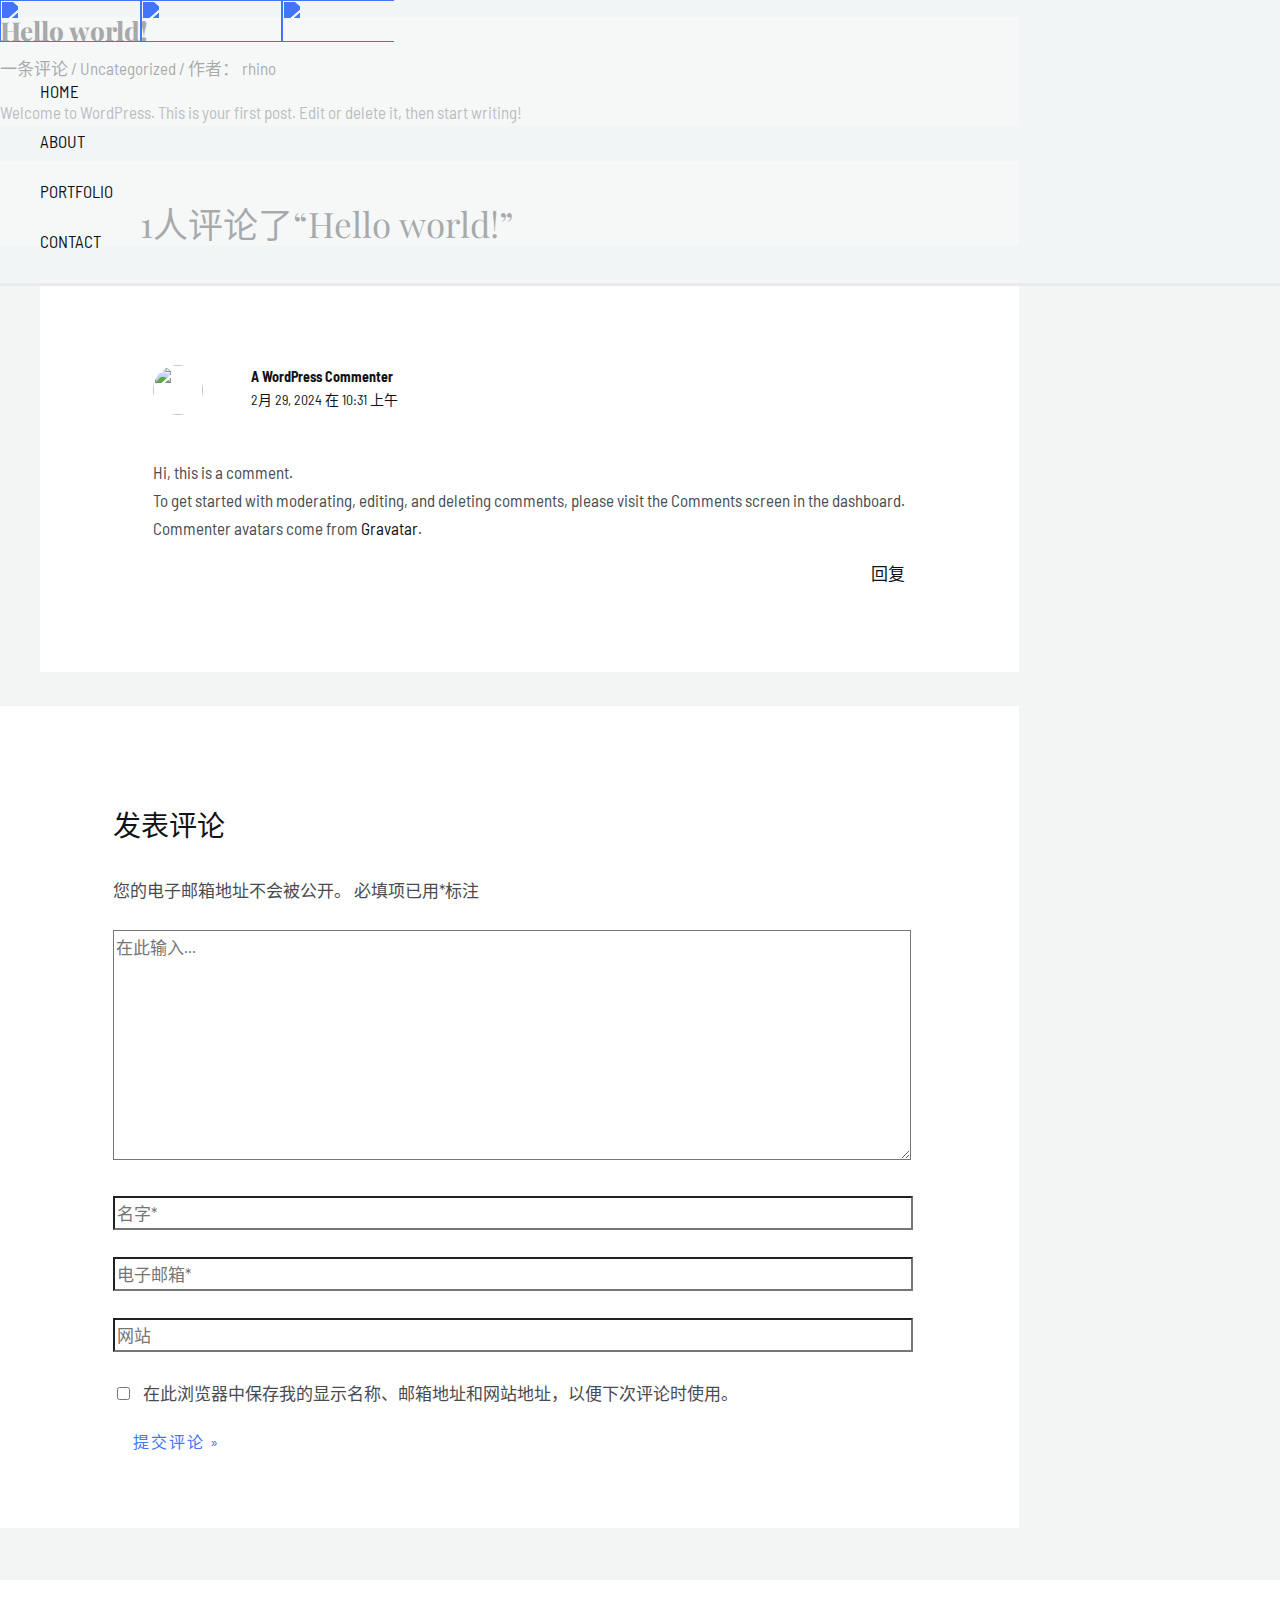
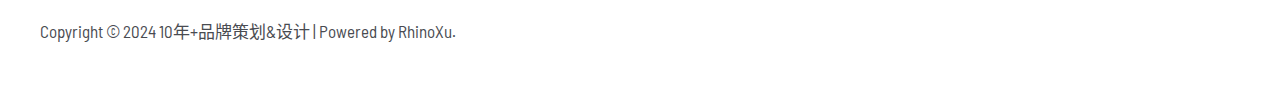
==== commit abdc427b: "Add files via upload" ====
--- a/hello-world/index.html
+++ b/hello-world/index.html
@@ -7,10 +7,15 @@
 	 <title>Hello world! &#8211; 10年+品牌策划&amp;设计</title>
 <meta name="robots" content="max-image-preview:large">
 <link rel="dns-prefetch" href="//fonts.googleapis.com">
-<link rel="alternate" type="application/rss+xml" title="10年+品牌策划&amp;设计 &raquo; Feed" href="/feed/">
-<link rel="alternate" type="application/rss+xml" title="10年+品牌策划&amp;设计 &raquo; 评论Feed" href="/comments/feed/">
-<link rel="alternate" type="application/rss+xml" title="10年+品牌策划&amp;设计 &raquo; Hello world!评论Feed" href="/hello-world/feed/">
-<link rel="stylesheet" id="astra-theme-css-css" href="/wp-content/themes/astra/assets/css/minified/main.min.css?ver=4.6.5" media="all">
+<link rel="alternate" type="application/rss+xml" title="10年+品牌策划&amp;设计 &raquo; Feed" href="./../feed/index.html">
+<link rel="alternate" type="application/rss+xml" title="10年+品牌策划&amp;设计 &raquo; 评论Feed" href="./../comments/feed/index.html">
+<link rel="alternate" type="application/rss+xml" title="10年+品牌策划&amp;设计 &raquo; Hello world!评论Feed" href="./feed/index.html">
+<script>
+window._wpemojiSettings = {"baseUrl":"https:\/\/s.w.org\/images\/core\/emoji\/15.0.3\/72x72\/","ext":".png","svgUrl":"https:\/\/s.w.org\/images\/core\/emoji\/15.0.3\/svg\/","svgExt":".svg","source":{"concatemoji":".\/\/wp-includes\/js\/wp-emoji-release.min.js?ver=6.5-beta3-57756"}};
+/*! This file is auto-generated */
+!function(i,n){var o,s,e;function c(e){try{var t={supportTests:e,timestamp:(new Date).valueOf()};sessionStorage.setItem(o,JSON.stringify(t))}catch(e){}}function p(e,t,n){e.clearRect(0,0,e.canvas.width,e.canvas.height),e.fillText(t,0,0);var t=new Uint32Array(e.getImageData(0,0,e.canvas.width,e.canvas.height).data),r=(e.clearRect(0,0,e.canvas.width,e.canvas.height),e.fillText(n,0,0),new Uint32Array(e.getImageData(0,0,e.canvas.width,e.canvas.height).data));return t.every(function(e,t){return e===r[t]})}function u(e,t,n){switch(t){case"flag":return n(e,"🏳️‍⚧️","🏳️​⚧️")?!1:!n(e,"🇺🇳","🇺​🇳")&&!n(e,"🏴󠁧󠁢󠁥󠁮󠁧󠁿","🏴​󠁧​󠁢​󠁥​󠁮​󠁧​󠁿");case"emoji":return!n(e,"🐦‍⬛","🐦​⬛")}return!1}function f(e,t,n){var r="undefined"!=typeof WorkerGlobalScope&&self instanceof WorkerGlobalScope?new OffscreenCanvas(300,150):i.createElement("canvas"),a=r.getContext("2d",{willReadFrequently:!0}),o=(a.textBaseline="top",a.font="600 32px Arial",{});return e.forEach(function(e){o[e]=t(a,e,n)}),o}function t(e){var t=i.createElement("script");t.src=e,t.defer=!0,i.head.appendChild(t)}"undefined"!=typeof Promise&&(o="wpEmojiSettingsSupports",s=["flag","emoji"],n.supports={everything:!0,everythingExceptFlag:!0},e=new Promise(function(e){i.addEventListener("DOMContentLoaded",e,{once:!0})}),new Promise(function(t){var n=function(){try{var e=JSON.parse(sessionStorage.getItem(o));if("object"==typeof e&&"number"==typeof e.timestamp&&(new Date).valueOf()<e.timestamp+604800&&"object"==typeof e.supportTests)return e.supportTests}catch(e){}return null}();if(!n){if("undefined"!=typeof Worker&&"undefined"!=typeof OffscreenCanvas&&"undefined"!=typeof URL&&URL.createObjectURL&&"undefined"!=typeof Blob)try{var e="postMessage("+f.toString()+"("+[JSON.stringify(s),u.toString(),p.toString()].join(",")+"));",r=new Blob([e],{type:"text/javascript"}),a=new Worker(URL.createObjectURL(r),{name:"wpTestEmojiSupports"});return void(a.onmessage=function(e){c(n=e.data),a.terminate(),t(n)})}catch(e){}c(n=f(s,u,p))}t(n)}).then(function(e){for(var t in e)n.supports[t]=e[t],n.supports.everything=n.supports.everything&&n.supports[t],"flag"!==t&&(n.supports.everythingExceptFlag=n.supports.everythingExceptFlag&&n.supports[t]);n.supports.everythingExceptFlag=n.supports.everythingExceptFlag&&!n.supports.flag,n.DOMReady=!1,n.readyCallback=function(){n.DOMReady=!0}}).then(function(){return e}).then(function(){var e;n.supports.everything||(n.readyCallback(),(e=n.source||{}).concatemoji?t(e.concatemoji):e.wpemoji&&e.twemoji&&(t(e.twemoji),t(e.wpemoji)))}))}((window,document),window._wpemojiSettings);
+</script>
+<link rel="stylesheet" id="astra-theme-css-css" href="./../wp-content/themes/astra/assets/css/minified/main.min.css?ver=4.6.5" media="all">
 <style id="astra-theme-css-inline-css">:root{--ast-container-default-xlg-padding:6.67em;--ast-container-default-lg-padding:5.67em;--ast-container-default-slg-padding:4.34em;--ast-container-default-md-padding:3.34em;--ast-container-default-sm-padding:6.67em;--ast-container-default-xs-padding:2.4em;--ast-container-default-xxs-padding:1.4em;--ast-code-block-background:#EEEEEE;--ast-comment-inputs-background:#FAFAFA;--ast-normal-container-width:1200px;--ast-narrow-container-width:750px;--ast-blog-title-font-weight:normal;--ast-blog-meta-weight:inherit;}html{font-size:106.25%;}a,.page-title{color:var(--ast-global-color-2);}a:hover,a:focus{color:var(--ast-global-color-1);}body,button,input,select,textarea,.ast-button,.ast-custom-button{font-family:'Barlow Semi Condensed',sans-serif;font-weight:400;font-size:17px;font-size:1rem;line-height:var(--ast-body-line-height,1.65em);}blockquote{color:var(--ast-global-color-3);}h1,.entry-content h1,h2,.entry-content h2,h3,.entry-content h3,h4,.entry-content h4,h5,.entry-content h5,h6,.entry-content h6,.site-title,.site-title a{font-family:'Playfair Display',serif;font-weight:800;}.site-title{font-size:35px;font-size:2.0588235294118rem;display:none;}.site-header .site-description{font-size:15px;font-size:0.88235294117647rem;display:none;}.entry-title{font-size:26px;font-size:1.5294117647059rem;}.archive .ast-article-post .ast-article-inner,.blog .ast-article-post .ast-article-inner,.archive .ast-article-post .ast-article-inner:hover,.blog .ast-article-post .ast-article-inner:hover{overflow:hidden;}h1,.entry-content h1{font-size:83px;font-size:4.8823529411765rem;font-weight:800;font-family:'Playfair Display',serif;line-height:1.1em;}h2,.entry-content h2{font-size:50px;font-size:2.9411764705882rem;font-weight:800;font-family:'Playfair Display',serif;line-height:1.1em;}h3,.entry-content h3{font-size:35px;font-size:2.0588235294118rem;font-weight:800;font-family:'Playfair Display',serif;line-height:1.2em;}h4,.entry-content h4{font-size:22px;font-size:1.2941176470588rem;line-height:1.2em;font-weight:500;font-family:'Barlow Semi Condensed',sans-serif;}h5,.entry-content h5{font-size:20px;font-size:1.1764705882353rem;line-height:1.2em;font-weight:500;font-family:'Barlow Semi Condensed',sans-serif;}h6,.entry-content h6{font-size:17px;font-size:1rem;line-height:1.25em;font-weight:500;font-family:'Barlow Semi Condensed',sans-serif;}::selection{background-color:var(--ast-global-color-0);color:#ffffff;}body,h1,.entry-title a,.entry-content h1,h2,.entry-content h2,h3,.entry-content h3,h4,.entry-content h4,h5,.entry-content h5,h6,.entry-content h6{color:var(--ast-global-color-3);}.tagcloud a:hover,.tagcloud a:focus,.tagcloud a.current-item{color:#ffffff;border-color:var(--ast-global-color-2);background-color:var(--ast-global-color-2);}input:focus,input[type="text"]:focus,input[type="email"]:focus,input[type="url"]:focus,input[type="password"]:focus,input[type="reset"]:focus,input[type="search"]:focus,textarea:focus{border-color:var(--ast-global-color-2);}input[type="radio"]:checked,input[type=reset],input[type="checkbox"]:checked,input[type="checkbox"]:hover:checked,input[type="checkbox"]:focus:checked,input[type=range]::-webkit-slider-thumb{border-color:var(--ast-global-color-2);background-color:var(--ast-global-color-2);box-shadow:none;}.site-footer a:hover + .post-count,.site-footer a:focus + .post-count{background:var(--ast-global-color-2);border-color:var(--ast-global-color-2);}.single .nav-links .nav-previous,.single .nav-links .nav-next{color:var(--ast-global-color-2);}.entry-meta,.entry-meta *{line-height:1.45;color:var(--ast-global-color-2);}.entry-meta a:not(.ast-button):hover,.entry-meta a:not(.ast-button):hover *,.entry-meta a:not(.ast-button):focus,.entry-meta a:not(.ast-button):focus *,.page-links > .page-link,.page-links .page-link:hover,.post-navigation a:hover{color:var(--ast-global-color-1);}#cat option,.secondary .calendar_wrap thead a,.secondary .calendar_wrap thead a:visited{color:var(--ast-global-color-2);}.secondary .calendar_wrap #today,.ast-progress-val span{background:var(--ast-global-color-2);}.secondary a:hover + .post-count,.secondary a:focus + .post-count{background:var(--ast-global-color-2);border-color:var(--ast-global-color-2);}.calendar_wrap #today > a{color:#ffffff;}.page-links .page-link,.single .post-navigation a{color:var(--ast-global-color-2);}.ast-search-menu-icon .search-form button.search-submit{padding:0 4px;}.ast-search-menu-icon form.search-form{padding-right:0;}.ast-search-menu-icon.slide-search input.search-field{width:0;}.ast-header-search .ast-search-menu-icon.ast-dropdown-active .search-form,.ast-header-search .ast-search-menu-icon.ast-dropdown-active .search-field:focus{transition:all 0.2s;}.search-form input.search-field:focus{outline:none;}.wp-block-latest-posts > li > a{color:var(--ast-global-color-2);}.widget-title,.widget .wp-block-heading{font-size:24px;font-size:1.4117647058824rem;color:var(--ast-global-color-3);}.single .ast-author-details .author-title{color:var(--ast-global-color-1);}.ast-search-menu-icon.slide-search a:focus-visible:focus-visible,.astra-search-icon:focus-visible,#close:focus-visible,a:focus-visible,.ast-menu-toggle:focus-visible,.site .skip-link:focus-visible,.wp-block-loginout input:focus-visible,.wp-block-search.wp-block-search__button-inside .wp-block-search__inside-wrapper,.ast-header-navigation-arrow:focus-visible,.woocommerce .wc-proceed-to-checkout > .checkout-button:focus-visible,.woocommerce .woocommerce-MyAccount-navigation ul li a:focus-visible,.ast-orders-table__row .ast-orders-table__cell:focus-visible,.woocommerce .woocommerce-order-details .order-again > .button:focus-visible,.woocommerce .woocommerce-message a.button.wc-forward:focus-visible,.woocommerce #minus_qty:focus-visible,.woocommerce #plus_qty:focus-visible,a#ast-apply-coupon:focus-visible,.woocommerce .woocommerce-info a:focus-visible,.woocommerce .astra-shop-summary-wrap a:focus-visible,.woocommerce a.wc-forward:focus-visible,#ast-apply-coupon:focus-visible,.woocommerce-js .woocommerce-mini-cart-item a.remove:focus-visible,#close:focus-visible,.button.search-submit:focus-visible,#search_submit:focus,.normal-search:focus-visible{outline-style:dotted;outline-color:inherit;outline-width:thin;}input:focus,input[type="text"]:focus,input[type="email"]:focus,input[type="url"]:focus,input[type="password"]:focus,input[type="reset"]:focus,input[type="search"]:focus,input[type="number"]:focus,textarea:focus,.wp-block-search__input:focus,[data-section="section-header-mobile-trigger"] .ast-button-wrap .ast-mobile-menu-trigger-minimal:focus,.ast-mobile-popup-drawer.active .menu-toggle-close:focus,.woocommerce-ordering select.orderby:focus,#ast-scroll-top:focus,#coupon_code:focus,.woocommerce-page #comment:focus,.woocommerce #reviews #respond input#submit:focus,.woocommerce a.add_to_cart_button:focus,.woocommerce .button.single_add_to_cart_button:focus,.woocommerce .woocommerce-cart-form button:focus,.woocommerce .woocommerce-cart-form__cart-item .quantity .qty:focus,.woocommerce .woocommerce-billing-fields .woocommerce-billing-fields__field-wrapper .woocommerce-input-wrapper > .input-text:focus,.woocommerce #order_comments:focus,.woocommerce #place_order:focus,.woocommerce .woocommerce-address-fields .woocommerce-address-fields__field-wrapper .woocommerce-input-wrapper > .input-text:focus,.woocommerce .woocommerce-MyAccount-content form button:focus,.woocommerce .woocommerce-MyAccount-content .woocommerce-EditAccountForm .woocommerce-form-row .woocommerce-Input.input-text:focus,.woocommerce .ast-woocommerce-container .woocommerce-pagination ul.page-numbers li a:focus,body #content .woocommerce form .form-row .select2-container--default .select2-selection--single:focus,#ast-coupon-code:focus,.woocommerce.woocommerce-js .quantity input[type=number]:focus,.woocommerce-js .woocommerce-mini-cart-item .quantity input[type=number]:focus,.woocommerce p#ast-coupon-trigger:focus{border-style:dotted;border-color:inherit;border-width:thin;}input{outline:none;}.site-logo-img img{ transition:all 0.2s linear;}.site-logo-img .transparent-custom-logo img,.ast-theme-transparent-header .site-logo-img img{filter:url(#ast-img-color-filter-2);}body .ast-oembed-container *{position:absolute;top:0;width:100%;height:100%;left:0;}body .wp-block-embed-pocket-casts .ast-oembed-container *{position:unset;}.ast-single-post-featured-section + article {margin-top: 2em;}.site-content .ast-single-post-featured-section img {width: 100%;overflow: hidden;object-fit: cover;}.site > .ast-single-related-posts-container {margin-top: 0;}@media (min-width: 922px) {.ast-desktop .ast-container--narrow {max-width: var(--ast-narrow-container-width);margin: 0 auto;}}@media (max-width:921px){#ast-desktop-header{display:none;}}@media (min-width:922px){#ast-mobile-header{display:none;}}.wp-block-buttons.aligncenter{justify-content:center;}@media (max-width:921px){.ast-theme-transparent-header #primary,.ast-theme-transparent-header #secondary{padding:0;}}@media (max-width:921px){.ast-plain-container.ast-no-sidebar #primary{padding:0;}}.ast-plain-container.ast-no-sidebar #primary{margin-top:0;margin-bottom:0;}.wp-block-button.is-style-outline .wp-block-button__link{border-color:rgba(0,0,0,0);border-top-width:0;border-right-width:0;border-bottom-width:0;border-left-width:0;}div.wp-block-button.is-style-outline > .wp-block-button__link:not(.has-text-color),div.wp-block-button.wp-block-button__link.is-style-outline:not(.has-text-color){color:rgba(0,0,0,0);}.wp-block-button.is-style-outline .wp-block-button__link:hover,.wp-block-buttons .wp-block-button.is-style-outline .wp-block-button__link:focus,.wp-block-buttons .wp-block-button.is-style-outline > .wp-block-button__link:not(.has-text-color):hover,.wp-block-buttons .wp-block-button.wp-block-button__link.is-style-outline:not(.has-text-color):hover{color:var(--ast-global-color-2);background-color:rgba(0,0,0,0);border-color:rgba(0,0,0,0);}.post-page-numbers.current .page-link,.ast-pagination .page-numbers.current{color:#ffffff;border-color:var(--ast-global-color-0);background-color:var(--ast-global-color-0);}.wp-block-buttons .wp-block-button.is-style-outline .wp-block-button__link.wp-element-button,.ast-outline-button,.wp-block-uagb-buttons-child .uagb-buttons-repeater.ast-outline-button{border-color:rgba(0,0,0,0);border-top-width:2px;border-right-width:2px;border-bottom-width:2px;border-left-width:2px;font-family:inherit;font-weight:inherit;font-size:16px;font-size:0.94117647058824rem;line-height:1em;}.wp-block-buttons .wp-block-button.is-style-outline > .wp-block-button__link:not(.has-text-color),.wp-block-buttons .wp-block-button.wp-block-button__link.is-style-outline:not(.has-text-color),.ast-outline-button{color:rgba(0,0,0,0);}.wp-block-button.is-style-outline .wp-block-button__link:hover,.wp-block-buttons .wp-block-button.is-style-outline .wp-block-button__link:focus,.wp-block-buttons .wp-block-button.is-style-outline > .wp-block-button__link:not(.has-text-color):hover,.wp-block-buttons .wp-block-button.wp-block-button__link.is-style-outline:not(.has-text-color):hover,.ast-outline-button:hover,.ast-outline-button:focus,.wp-block-uagb-buttons-child .uagb-buttons-repeater.ast-outline-button:hover,.wp-block-uagb-buttons-child .uagb-buttons-repeater.ast-outline-button:focus{color:var(--ast-global-color-2);background-color:rgba(0,0,0,0);border-color:rgba(0,0,0,0);}.wp-block-button .wp-block-button__link.wp-element-button.is-style-outline:not(.has-background),.wp-block-button.is-style-outline>.wp-block-button__link.wp-element-button:not(.has-background),.ast-outline-button{background-color:rgba(0,0,0,0);}.entry-content[ast-blocks-layout] > figure{margin-bottom:1em;}@media (max-width:921px){.ast-separate-container #primary,.ast-separate-container #secondary{padding:1.5em 0;}#primary,#secondary{padding:1.5em 0;margin:0;}.ast-left-sidebar #content > .ast-container{display:flex;flex-direction:column-reverse;width:100%;}.ast-separate-container .ast-article-post,.ast-separate-container .ast-article-single{padding:1.5em 2.14em;}.ast-author-box img.avatar{margin:20px 0 0 0;}}@media (min-width:922px){.ast-separate-container.ast-right-sidebar #primary,.ast-separate-container.ast-left-sidebar #primary{border:0;}.search-no-results.ast-separate-container #primary{margin-bottom:4em;}}.elementor-button-wrapper .elementor-button{border-style:solid;text-decoration:none;border-top-width:0;border-right-width:0;border-left-width:0;border-bottom-width:0;}body .elementor-button.elementor-size-sm,body .elementor-button.elementor-size-xs,body .elementor-button.elementor-size-md,body .elementor-button.elementor-size-lg,body .elementor-button.elementor-size-xl,body .elementor-button{border-top-left-radius:30px;border-top-right-radius:30px;border-bottom-right-radius:30px;border-bottom-left-radius:30px;padding-top:10px;padding-right:20px;padding-bottom:10px;padding-left:20px;}.elementor-button-wrapper .elementor-button{border-color:rgba(0,0,0,0);background-color:rgba(0,0,0,0);}.elementor-button-wrapper .elementor-button:hover,.elementor-button-wrapper .elementor-button:focus{color:var(--ast-global-color-2);background-color:rgba(0,0,0,0);border-color:rgba(0,0,0,0);}.wp-block-button .wp-block-button__link ,.elementor-button-wrapper .elementor-button,.elementor-button-wrapper .elementor-button:visited{color:var(--ast-global-color-0);}.elementor-button-wrapper .elementor-button{font-size:16px;font-size:0.94117647058824rem;line-height:1em;text-transform:uppercase;letter-spacing:2px;}body .elementor-button.elementor-size-sm,body .elementor-button.elementor-size-xs,body .elementor-button.elementor-size-md,body .elementor-button.elementor-size-lg,body .elementor-button.elementor-size-xl,body .elementor-button{font-size:16px;font-size:0.94117647058824rem;}.wp-block-button .wp-block-button__link:hover,.wp-block-button .wp-block-button__link:focus{color:var(--ast-global-color-2);background-color:rgba(0,0,0,0);border-color:rgba(0,0,0,0);}.elementor-widget-heading h1.elementor-heading-title{line-height:1.1em;}.elementor-widget-heading h2.elementor-heading-title{line-height:1.1em;}.elementor-widget-heading h3.elementor-heading-title{line-height:1.2em;}.elementor-widget-heading h4.elementor-heading-title{line-height:1.2em;}.elementor-widget-heading h5.elementor-heading-title{line-height:1.2em;}.elementor-widget-heading h6.elementor-heading-title{line-height:1.25em;}.wp-block-button .wp-block-button__link,.wp-block-search .wp-block-search__button,body .wp-block-file .wp-block-file__button{border-top-width:0;border-right-width:0;border-left-width:0;border-bottom-width:0;border-color:rgba(0,0,0,0);background-color:rgba(0,0,0,0);color:var(--ast-global-color-0);font-family:inherit;font-weight:inherit;line-height:1em;text-transform:uppercase;letter-spacing:2px;font-size:16px;font-size:0.94117647058824rem;border-top-left-radius:30px;border-top-right-radius:30px;border-bottom-right-radius:30px;border-bottom-left-radius:30px;padding-top:10px;padding-right:20px;padding-bottom:10px;padding-left:20px;}.menu-toggle,button,.ast-button,.ast-custom-button,.button,input#submit,input[type="button"],input[type="submit"],input[type="reset"],form[CLASS*="wp-block-search__"].wp-block-search .wp-block-search__inside-wrapper .wp-block-search__button,body .wp-block-file .wp-block-file__button,.woocommerce-js a.button,.woocommerce button.button,.woocommerce .woocommerce-message a.button,.woocommerce #respond input#submit.alt,.woocommerce input.button.alt,.woocommerce input.button,.woocommerce input.button:disabled,.woocommerce input.button:disabled[disabled],.woocommerce input.button:disabled:hover,.woocommerce input.button:disabled[disabled]:hover,.woocommerce #respond input#submit,.woocommerce button.button.alt.disabled,.wc-block-grid__products .wc-block-grid__product .wp-block-button__link,.wc-block-grid__product-onsale,[CLASS*="wc-block"] button,.woocommerce-js .astra-cart-drawer .astra-cart-drawer-content .woocommerce-mini-cart__buttons .button:not(.checkout):not(.ast-continue-shopping),.woocommerce-js .astra-cart-drawer .astra-cart-drawer-content .woocommerce-mini-cart__buttons a.checkout,.woocommerce button.button.alt.disabled.wc-variation-selection-needed,[CLASS*="wc-block"] .wc-block-components-button{border-style:solid;border-top-width:0;border-right-width:0;border-left-width:0;border-bottom-width:0;color:var(--ast-global-color-0);border-color:rgba(0,0,0,0);background-color:rgba(0,0,0,0);padding-top:10px;padding-right:20px;padding-bottom:10px;padding-left:20px;font-family:inherit;font-weight:inherit;font-size:16px;font-size:0.94117647058824rem;line-height:1em;text-transform:uppercase;letter-spacing:2px;border-top-left-radius:30px;border-top-right-radius:30px;border-bottom-right-radius:30px;border-bottom-left-radius:30px;}button:focus,.menu-toggle:hover,button:hover,.ast-button:hover,.ast-custom-button:hover .button:hover,.ast-custom-button:hover ,input[type=reset]:hover,input[type=reset]:focus,input#submit:hover,input#submit:focus,input[type="button"]:hover,input[type="button"]:focus,input[type="submit"]:hover,input[type="submit"]:focus,form[CLASS*="wp-block-search__"].wp-block-search .wp-block-search__inside-wrapper .wp-block-search__button:hover,form[CLASS*="wp-block-search__"].wp-block-search .wp-block-search__inside-wrapper .wp-block-search__button:focus,body .wp-block-file .wp-block-file__button:hover,body .wp-block-file .wp-block-file__button:focus,.woocommerce-js a.button:hover,.woocommerce button.button:hover,.woocommerce .woocommerce-message a.button:hover,.woocommerce #respond input#submit:hover,.woocommerce #respond input#submit.alt:hover,.woocommerce input.button.alt:hover,.woocommerce input.button:hover,.woocommerce button.button.alt.disabled:hover,.wc-block-grid__products .wc-block-grid__product .wp-block-button__link:hover,[CLASS*="wc-block"] button:hover,.woocommerce-js .astra-cart-drawer .astra-cart-drawer-content .woocommerce-mini-cart__buttons .button:not(.checkout):not(.ast-continue-shopping):hover,.woocommerce-js .astra-cart-drawer .astra-cart-drawer-content .woocommerce-mini-cart__buttons a.checkout:hover,.woocommerce button.button.alt.disabled.wc-variation-selection-needed:hover,[CLASS*="wc-block"] .wc-block-components-button:hover,[CLASS*="wc-block"] .wc-block-components-button:focus{color:var(--ast-global-color-2);background-color:rgba(0,0,0,0);border-color:rgba(0,0,0,0);}@media (max-width:921px){.ast-mobile-header-stack .main-header-bar .ast-search-menu-icon{display:inline-block;}.ast-header-break-point.ast-header-custom-item-outside .ast-mobile-header-stack .main-header-bar .ast-search-icon{margin:0;}.ast-comment-avatar-wrap img{max-width:2.5em;}.ast-comment-meta{padding:0 1.8888em 1.3333em;}.ast-separate-container .ast-comment-list li.depth-1{padding:1.5em 2.14em;}.ast-separate-container .comment-respond{padding:2em 2.14em;}}@media (min-width:544px){.ast-container{max-width:100%;}}@media (max-width:544px){.ast-separate-container .ast-article-post,.ast-separate-container .ast-article-single,.ast-separate-container .comments-title,.ast-separate-container .ast-archive-description{padding:1.5em 1em;}.ast-separate-container #content .ast-container{padding-left:0.54em;padding-right:0.54em;}.ast-separate-container .ast-comment-list .bypostauthor{padding:.5em;}.ast-search-menu-icon.ast-dropdown-active .search-field{width:170px;}}body,.ast-separate-container{background-color:var(--ast-global-color-4);;background-image:none;;}@media (max-width:921px){.site-title{display:none;}.site-header .site-description{display:none;}h1,.entry-content h1{font-size:60px;}h2,.entry-content h2{font-size:43px;}h3,.entry-content h3{font-size:30px;}}@media (max-width:544px){.site-title{display:none;}.site-header .site-description{display:none;}h1,.entry-content h1{font-size:45px;}h2,.entry-content h2{font-size:35px;}h3,.entry-content h3{font-size:20px;}header .custom-logo-link img,.ast-header-break-point .site-branding img,.ast-header-break-point .custom-logo-link img{max-width:75px;}.astra-logo-svg{width:75px;}.ast-header-break-point .site-logo-img .custom-mobile-logo-link img{max-width:75px;}}@media (max-width:921px){html{font-size:96.9%;}}@media (max-width:544px){html{font-size:96.9%;}}@media (min-width:922px){.ast-container{max-width:1240px;}}@media (min-width:922px){.site-content .ast-container{display:flex;}}@media (max-width:921px){.site-content .ast-container{flex-direction:column;}}@media (min-width:922px){.main-header-menu .sub-menu .menu-item.ast-left-align-sub-menu:hover > .sub-menu,.main-header-menu .sub-menu .menu-item.ast-left-align-sub-menu.focus > .sub-menu{margin-left:-0px;}}.ast-theme-transparent-header [data-section="section-header-mobile-trigger"] .ast-button-wrap .mobile-menu-toggle-icon .ast-mobile-svg{fill:var(--ast-global-color-2);}.ast-theme-transparent-header [data-section="section-header-mobile-trigger"] .ast-button-wrap .mobile-menu-wrap .mobile-menu{color:var(--ast-global-color-2);}.ast-theme-transparent-header [data-section="section-header-mobile-trigger"] .ast-button-wrap .ast-mobile-menu-trigger-minimal{background:transparent;}.site .comments-area{padding-bottom:3em;}.wp-block-file {display: flex;align-items: center;flex-wrap: wrap;justify-content: space-between;}.wp-block-pullquote {border: none;}.wp-block-pullquote blockquote::before {content: "\201D";font-family: "Helvetica",sans-serif;display: flex;transform: rotate( 180deg );font-size: 6rem;font-style: normal;line-height: 1;font-weight: bold;align-items: center;justify-content: center;}.has-text-align-right > blockquote::before {justify-content: flex-start;}.has-text-align-left > blockquote::before {justify-content: flex-end;}figure.wp-block-pullquote.is-style-solid-color blockquote {max-width: 100%;text-align: inherit;}html body {--wp--custom--ast-default-block-top-padding: 3em;--wp--custom--ast-default-block-right-padding: 3em;--wp--custom--ast-default-block-bottom-padding: 3em;--wp--custom--ast-default-block-left-padding: 3em;--wp--custom--ast-container-width: 1200px;--wp--custom--ast-content-width-size: 1200px;--wp--custom--ast-wide-width-size: calc(1200px + var(--wp--custom--ast-default-block-left-padding) + var(--wp--custom--ast-default-block-right-padding));}.ast-narrow-container {--wp--custom--ast-content-width-size: 750px;--wp--custom--ast-wide-width-size: 750px;}@media(max-width: 921px) {html body {--wp--custom--ast-default-block-top-padding: 3em;--wp--custom--ast-default-block-right-padding: 2em;--wp--custom--ast-default-block-bottom-padding: 3em;--wp--custom--ast-default-block-left-padding: 2em;}}@media(max-width: 544px) {html body {--wp--custom--ast-default-block-top-padding: 3em;--wp--custom--ast-default-block-right-padding: 1.5em;--wp--custom--ast-default-block-bottom-padding: 3em;--wp--custom--ast-default-block-left-padding: 1.5em;}}.entry-content > .wp-block-group,.entry-content > .wp-block-cover,.entry-content > .wp-block-columns {padding-top: var(--wp--custom--ast-default-block-top-padding);padding-right: var(--wp--custom--ast-default-block-right-padding);padding-bottom: var(--wp--custom--ast-default-block-bottom-padding);padding-left: var(--wp--custom--ast-default-block-left-padding);}.ast-plain-container.ast-no-sidebar .entry-content > .alignfull,.ast-page-builder-template .ast-no-sidebar .entry-content > .alignfull {margin-left: calc( -50vw + 50%);margin-right: calc( -50vw + 50%);max-width: 100vw;width: 100vw;}.ast-plain-container.ast-no-sidebar .entry-content .alignfull .alignfull,.ast-page-builder-template.ast-no-sidebar .entry-content .alignfull .alignfull,.ast-plain-container.ast-no-sidebar .entry-content .alignfull .alignwide,.ast-page-builder-template.ast-no-sidebar .entry-content .alignfull .alignwide,.ast-plain-container.ast-no-sidebar .entry-content .alignwide .alignfull,.ast-page-builder-template.ast-no-sidebar .entry-content .alignwide .alignfull,.ast-plain-container.ast-no-sidebar .entry-content .alignwide .alignwide,.ast-page-builder-template.ast-no-sidebar .entry-content .alignwide .alignwide,.ast-plain-container.ast-no-sidebar .entry-content .wp-block-column .alignfull,.ast-page-builder-template.ast-no-sidebar .entry-content .wp-block-column .alignfull,.ast-plain-container.ast-no-sidebar .entry-content .wp-block-column .alignwide,.ast-page-builder-template.ast-no-sidebar .entry-content .wp-block-column .alignwide {margin-left: auto;margin-right: auto;width: 100%;}[ast-blocks-layout] .wp-block-separator:not(.is-style-dots) {height: 0;}[ast-blocks-layout] .wp-block-separator {margin: 20px auto;}[ast-blocks-layout] .wp-block-separator:not(.is-style-wide):not(.is-style-dots) {max-width: 100px;}[ast-blocks-layout] .wp-block-separator.has-background {padding: 0;}.entry-content[ast-blocks-layout] > * {max-width: var(--wp--custom--ast-content-width-size);margin-left: auto;margin-right: auto;}.entry-content[ast-blocks-layout] > .alignwide {max-width: var(--wp--custom--ast-wide-width-size);}.entry-content[ast-blocks-layout] .alignfull {max-width: none;}.entry-content .wp-block-columns {margin-bottom: 0;}blockquote {margin: 1.5em;border-color: rgba(0,0,0,0.05);}.wp-block-quote:not(.has-text-align-right):not(.has-text-align-center) {border-left: 5px solid rgba(0,0,0,0.05);}.has-text-align-right > blockquote,blockquote.has-text-align-right {border-right: 5px solid rgba(0,0,0,0.05);}.has-text-align-left > blockquote,blockquote.has-text-align-left {border-left: 5px solid rgba(0,0,0,0.05);}.wp-block-site-tagline,.wp-block-latest-posts .read-more {margin-top: 15px;}.wp-block-loginout p label {display: block;}.wp-block-loginout p:not(.login-remember):not(.login-submit) input {width: 100%;}.wp-block-loginout input:focus {border-color: transparent;}.wp-block-loginout input:focus {outline: thin dotted;}.entry-content .wp-block-media-text .wp-block-media-text__content {padding: 0 0 0 8%;}.entry-content .wp-block-media-text.has-media-on-the-right .wp-block-media-text__content {padding: 0 8% 0 0;}.entry-content .wp-block-media-text.has-background .wp-block-media-text__content {padding: 8%;}.entry-content .wp-block-cover:not([class*="background-color"]) .wp-block-cover__inner-container,.entry-content .wp-block-cover:not([class*="background-color"]) .wp-block-cover-image-text,.entry-content .wp-block-cover:not([class*="background-color"]) .wp-block-cover-text,.entry-content .wp-block-cover-image:not([class*="background-color"]) .wp-block-cover__inner-container,.entry-content .wp-block-cover-image:not([class*="background-color"]) .wp-block-cover-image-text,.entry-content .wp-block-cover-image:not([class*="background-color"]) .wp-block-cover-text {color: var(--ast-global-color-5);}.wp-block-loginout .login-remember input {width: 1.1rem;height: 1.1rem;margin: 0 5px 4px 0;vertical-align: middle;}.wp-block-latest-posts > li > *:first-child,.wp-block-latest-posts:not(.is-grid) > li:first-child {margin-top: 0;}.wp-block-search__inside-wrapper .wp-block-search__input {padding: 0 10px;color: var(--ast-global-color-3);background: var(--ast-global-color-5);border-color: var(--ast-border-color);}.wp-block-latest-posts .read-more {margin-bottom: 1.5em;}.wp-block-search__no-button .wp-block-search__inside-wrapper .wp-block-search__input {padding-top: 5px;padding-bottom: 5px;}.wp-block-latest-posts .wp-block-latest-posts__post-date,.wp-block-latest-posts .wp-block-latest-posts__post-author {font-size: 1rem;}.wp-block-latest-posts > li > *,.wp-block-latest-posts:not(.is-grid) > li {margin-top: 12px;margin-bottom: 12px;}.ast-page-builder-template .entry-content[ast-blocks-layout] > *,.ast-page-builder-template .entry-content[ast-blocks-layout] > .alignfull > * {max-width: none;}.ast-page-builder-template .entry-content[ast-blocks-layout] > .alignwide > * {max-width: var(--wp--custom--ast-wide-width-size);}.ast-page-builder-template .entry-content[ast-blocks-layout] > .inherit-container-width > *,.ast-page-builder-template .entry-content[ast-blocks-layout] > * > *,.entry-content[ast-blocks-layout] > .wp-block-cover .wp-block-cover__inner-container {max-width: var(--wp--custom--ast-content-width-size);margin-left: auto;margin-right: auto;}.entry-content[ast-blocks-layout] .wp-block-cover:not(.alignleft):not(.alignright) {width: auto;}@media(max-width: 1200px) {.ast-separate-container .entry-content > .alignfull,.ast-separate-container .entry-content[ast-blocks-layout] > .alignwide,.ast-plain-container .entry-content[ast-blocks-layout] > .alignwide,.ast-plain-container .entry-content .alignfull {margin-left: calc(-1 * min(var(--ast-container-default-xlg-padding),20px)) ;margin-right: calc(-1 * min(var(--ast-container-default-xlg-padding),20px));}}@media(min-width: 1201px) {.ast-separate-container .entry-content > .alignfull {margin-left: calc(-1 * var(--ast-container-default-xlg-padding) );margin-right: calc(-1 * var(--ast-container-default-xlg-padding) );}.ast-separate-container .entry-content[ast-blocks-layout] > .alignwide,.ast-plain-container .entry-content[ast-blocks-layout] > .alignwide {margin-left: calc(-1 * var(--wp--custom--ast-default-block-left-padding) );margin-right: calc(-1 * var(--wp--custom--ast-default-block-right-padding) );}}@media(min-width: 921px) {.ast-separate-container .entry-content .wp-block-group.alignwide:not(.inherit-container-width) > :where(:not(.alignleft):not(.alignright)),.ast-plain-container .entry-content .wp-block-group.alignwide:not(.inherit-container-width) > :where(:not(.alignleft):not(.alignright)) {max-width: calc( var(--wp--custom--ast-content-width-size) + 80px );}.ast-plain-container.ast-right-sidebar .entry-content[ast-blocks-layout] .alignfull,.ast-plain-container.ast-left-sidebar .entry-content[ast-blocks-layout] .alignfull {margin-left: -60px;margin-right: -60px;}}@media(min-width: 544px) {.entry-content > .alignleft {margin-right: 20px;}.entry-content > .alignright {margin-left: 20px;}}@media (max-width:544px){.wp-block-columns .wp-block-column:not(:last-child){margin-bottom:20px;}.wp-block-latest-posts{margin:0;}}@media( max-width: 600px ) {.entry-content .wp-block-media-text .wp-block-media-text__content,.entry-content .wp-block-media-text.has-media-on-the-right .wp-block-media-text__content {padding: 8% 0 0;}.entry-content .wp-block-media-text.has-background .wp-block-media-text__content {padding: 8%;}}.ast-page-builder-template .entry-header {padding-left: 0;}.ast-narrow-container .site-content .wp-block-uagb-image--align-full .wp-block-uagb-image__figure {max-width: 100%;margin-left: auto;margin-right: auto;}:root .has-ast-global-color-0-color{color:var(--ast-global-color-0);}:root .has-ast-global-color-0-background-color{background-color:var(--ast-global-color-0);}:root .wp-block-button .has-ast-global-color-0-color{color:var(--ast-global-color-0);}:root .wp-block-button .has-ast-global-color-0-background-color{background-color:var(--ast-global-color-0);}:root .has-ast-global-color-1-color{color:var(--ast-global-color-1);}:root .has-ast-global-color-1-background-color{background-color:var(--ast-global-color-1);}:root .wp-block-button .has-ast-global-color-1-color{color:var(--ast-global-color-1);}:root .wp-block-button .has-ast-global-color-1-background-color{background-color:var(--ast-global-color-1);}:root .has-ast-global-color-2-color{color:var(--ast-global-color-2);}:root .has-ast-global-color-2-background-color{background-color:var(--ast-global-color-2);}:root .wp-block-button .has-ast-global-color-2-color{color:var(--ast-global-color-2);}:root .wp-block-button .has-ast-global-color-2-background-color{background-color:var(--ast-global-color-2);}:root .has-ast-global-color-3-color{color:var(--ast-global-color-3);}:root .has-ast-global-color-3-background-color{background-color:var(--ast-global-color-3);}:root .wp-block-button .has-ast-global-color-3-color{color:var(--ast-global-color-3);}:root .wp-block-button .has-ast-global-color-3-background-color{background-color:var(--ast-global-color-3);}:root .has-ast-global-color-4-color{color:var(--ast-global-color-4);}:root .has-ast-global-color-4-background-color{background-color:var(--ast-global-color-4);}:root .wp-block-button .has-ast-global-color-4-color{color:var(--ast-global-color-4);}:root .wp-block-button .has-ast-global-color-4-background-color{background-color:var(--ast-global-color-4);}:root .has-ast-global-color-5-color{color:var(--ast-global-color-5);}:root .has-ast-global-color-5-background-color{background-color:var(--ast-global-color-5);}:root .wp-block-button .has-ast-global-color-5-color{color:var(--ast-global-color-5);}:root .wp-block-button .has-ast-global-color-5-background-color{background-color:var(--ast-global-color-5);}:root .has-ast-global-color-6-color{color:var(--ast-global-color-6);}:root .has-ast-global-color-6-background-color{background-color:var(--ast-global-color-6);}:root .wp-block-button .has-ast-global-color-6-color{color:var(--ast-global-color-6);}:root .wp-block-button .has-ast-global-color-6-background-color{background-color:var(--ast-global-color-6);}:root .has-ast-global-color-7-color{color:var(--ast-global-color-7);}:root .has-ast-global-color-7-background-color{background-color:var(--ast-global-color-7);}:root .wp-block-button .has-ast-global-color-7-color{color:var(--ast-global-color-7);}:root .wp-block-button .has-ast-global-color-7-background-color{background-color:var(--ast-global-color-7);}:root .has-ast-global-color-8-color{color:var(--ast-global-color-8);}:root .has-ast-global-color-8-background-color{background-color:var(--ast-global-color-8);}:root .wp-block-button .has-ast-global-color-8-color{color:var(--ast-global-color-8);}:root .wp-block-button .has-ast-global-color-8-background-color{background-color:var(--ast-global-color-8);}:root{--ast-global-color-0:#4175FC;--ast-global-color-1:#084AF3;--ast-global-color-2:#101218;--ast-global-color-3:#494B51;--ast-global-color-4:#F3F5F5;--ast-global-color-5:#FFFFFF;--ast-global-color-6:#000000;--ast-global-color-7:#4B4F58;--ast-global-color-8:#F6F7F8;}:root {--ast-border-color : #dddddd;}.ast-single-entry-banner {-js-display: flex;display: flex;flex-direction: column;justify-content: center;text-align: center;position: relative;background: #eeeeee;}.ast-single-entry-banner[data-banner-layout="layout-1"] {max-width: 1200px;background: inherit;padding: 20px 0;}.ast-single-entry-banner[data-banner-width-type="custom"] {margin: 0 auto;width: 100%;}.ast-single-entry-banner + .site-content .entry-header {margin-bottom: 0;}.site .ast-author-avatar {--ast-author-avatar-size: ;}a.ast-underline-text {text-decoration: underline;}.ast-container > .ast-terms-link {position: relative;display: block;}a.ast-button.ast-badge-tax {padding: 4px 8px;border-radius: 3px;font-size: inherit;}header.entry-header > *:not(:last-child){margin-bottom:10px;}.ast-archive-entry-banner {-js-display: flex;display: flex;flex-direction: column;justify-content: center;text-align: center;position: relative;background: #eeeeee;}.ast-archive-entry-banner[data-banner-width-type="custom"] {margin: 0 auto;width: 100%;}.ast-archive-entry-banner[data-banner-layout="layout-1"] {background: inherit;padding: 20px 0;text-align: left;}body.archive .ast-archive-description{max-width:1200px;width:100%;text-align:left;padding-top:3em;padding-right:3em;padding-bottom:3em;padding-left:3em;}body.archive .ast-archive-description .ast-archive-title,body.archive .ast-archive-description .ast-archive-title *{font-size:40px;font-size:2.3529411764706rem;}body.archive .ast-archive-description > *:not(:last-child){margin-bottom:10px;}@media (max-width:921px){body.archive .ast-archive-description{text-align:left;}}@media (max-width:544px){body.archive .ast-archive-description{text-align:left;}}.ast-theme-transparent-header #masthead .site-logo-img .transparent-custom-logo .astra-logo-svg{width:150px;}.ast-theme-transparent-header #masthead .site-logo-img .transparent-custom-logo img{ max-width:150px;}@media (max-width:921px){.ast-theme-transparent-header #masthead .site-logo-img .transparent-custom-logo .astra-logo-svg{width:120px;}.ast-theme-transparent-header #masthead .site-logo-img .transparent-custom-logo img{ max-width:120px;}}@media (max-width:543px){.ast-theme-transparent-header #masthead .site-logo-img .transparent-custom-logo .astra-logo-svg{width:80px;}.ast-theme-transparent-header #masthead .site-logo-img .transparent-custom-logo img{ max-width:80px;}}@media (min-width:921px){.ast-theme-transparent-header #masthead{position:absolute;left:0;right:0;}.ast-theme-transparent-header .main-header-bar,.ast-theme-transparent-header.ast-header-break-point .main-header-bar{background:none;}body.elementor-editor-active.ast-theme-transparent-header #masthead,.fl-builder-edit .ast-theme-transparent-header #masthead,body.vc_editor.ast-theme-transparent-header #masthead,body.brz-ed.ast-theme-transparent-header #masthead{z-index:0;}.ast-header-break-point.ast-replace-site-logo-transparent.ast-theme-transparent-header .custom-mobile-logo-link{display:none;}.ast-header-break-point.ast-replace-site-logo-transparent.ast-theme-transparent-header .transparent-custom-logo{display:inline-block;}.ast-theme-transparent-header .ast-above-header,.ast-theme-transparent-header .ast-above-header.ast-above-header-bar{background-image:none;background-color:transparent;}.ast-theme-transparent-header .ast-below-header{background-image:none;background-color:transparent;}}.ast-theme-transparent-header .main-header-bar,.ast-theme-transparent-header.ast-header-break-point .main-header-bar-wrap .main-header-menu,.ast-theme-transparent-header.ast-header-break-point .main-header-bar-wrap .main-header-bar,.ast-theme-transparent-header.ast-header-break-point .ast-mobile-header-wrap .main-header-bar{background-color:rgba(242,245,245,0.67);}.ast-theme-transparent-header .main-header-bar .ast-search-menu-icon form{background-color:rgba(242,245,245,0.67);}.ast-theme-transparent-header .ast-above-header,.ast-theme-transparent-header .ast-above-header.ast-above-header-bar,.ast-theme-transparent-header .ast-below-header,.ast-header-break-point.ast-theme-transparent-header .ast-above-header,.ast-header-break-point.ast-theme-transparent-header .ast-below-header{background-color:rgba(242,245,245,0.67);}.ast-theme-transparent-header .ast-builder-menu .main-header-menu,.ast-theme-transparent-header .ast-builder-menu .main-header-menu .menu-link,.ast-theme-transparent-header [CLASS*="ast-builder-menu-"] .main-header-menu .menu-item > .menu-link,.ast-theme-transparent-header .ast-masthead-custom-menu-items,.ast-theme-transparent-header .ast-masthead-custom-menu-items a,.ast-theme-transparent-header .ast-builder-menu .main-header-menu .menu-item > .ast-menu-toggle,.ast-theme-transparent-header .ast-builder-menu .main-header-menu .menu-item > .ast-menu-toggle,.ast-theme-transparent-header .ast-above-header-navigation a,.ast-header-break-point.ast-theme-transparent-header .ast-above-header-navigation a,.ast-header-break-point.ast-theme-transparent-header .ast-above-header-navigation > ul.ast-above-header-menu > .menu-item-has-children:not(.current-menu-item) > .ast-menu-toggle,.ast-theme-transparent-header .ast-below-header-menu,.ast-theme-transparent-header .ast-below-header-menu a,.ast-header-break-point.ast-theme-transparent-header .ast-below-header-menu a,.ast-header-break-point.ast-theme-transparent-header .ast-below-header-menu,.ast-theme-transparent-header .main-header-menu .menu-link{color:var(--ast-global-color-2);}.ast-theme-transparent-header .ast-builder-menu .main-header-menu .menu-item:hover > .menu-link,.ast-theme-transparent-header .ast-builder-menu .main-header-menu .menu-item:hover > .ast-menu-toggle,.ast-theme-transparent-header .ast-builder-menu .main-header-menu .ast-masthead-custom-menu-items a:hover,.ast-theme-transparent-header .ast-builder-menu .main-header-menu .focus > .menu-link,.ast-theme-transparent-header .ast-builder-menu .main-header-menu .focus > .ast-menu-toggle,.ast-theme-transparent-header .ast-builder-menu .main-header-menu .current-menu-item > .menu-link,.ast-theme-transparent-header .ast-builder-menu .main-header-menu .current-menu-ancestor > .menu-link,.ast-theme-transparent-header .ast-builder-menu .main-header-menu .current-menu-item > .ast-menu-toggle,.ast-theme-transparent-header .ast-builder-menu .main-header-menu .current-menu-ancestor > .ast-menu-toggle,.ast-theme-transparent-header [CLASS*="ast-builder-menu-"] .main-header-menu .current-menu-item > .menu-link,.ast-theme-transparent-header [CLASS*="ast-builder-menu-"] .main-header-menu .current-menu-ancestor > .menu-link,.ast-theme-transparent-header [CLASS*="ast-builder-menu-"] .main-header-menu .current-menu-item > .ast-menu-toggle,.ast-theme-transparent-header [CLASS*="ast-builder-menu-"] .main-header-menu .current-menu-ancestor > .ast-menu-toggle,.ast-theme-transparent-header .main-header-menu .menu-item:hover > .menu-link,.ast-theme-transparent-header .main-header-menu .current-menu-item > .menu-link,.ast-theme-transparent-header .main-header-menu .current-menu-ancestor > .menu-link{color:var(--ast-global-color-0);}.ast-theme-transparent-header .ast-builder-menu .main-header-menu .menu-item .sub-menu .menu-link,.ast-theme-transparent-header .main-header-menu .menu-item .sub-menu .menu-link{background-color:transparent;}@media (max-width:921px){.ast-theme-transparent-header #masthead{position:absolute;left:0;right:0;}.ast-theme-transparent-header .main-header-bar,.ast-theme-transparent-header.ast-header-break-point .main-header-bar{background:none;}body.elementor-editor-active.ast-theme-transparent-header #masthead,.fl-builder-edit .ast-theme-transparent-header #masthead,body.vc_editor.ast-theme-transparent-header #masthead,body.brz-ed.ast-theme-transparent-header #masthead{z-index:0;}.ast-header-break-point.ast-replace-site-logo-transparent.ast-theme-transparent-header .custom-mobile-logo-link{display:none;}.ast-header-break-point.ast-replace-site-logo-transparent.ast-theme-transparent-header .transparent-custom-logo{display:inline-block;}.ast-theme-transparent-header .ast-above-header,.ast-theme-transparent-header .ast-above-header.ast-above-header-bar{background-image:none;background-color:transparent;}.ast-theme-transparent-header .ast-below-header{background-image:none;background-color:transparent;}}@media (max-width:921px){.ast-theme-transparent-header .main-header-bar,.ast-theme-transparent-header.ast-header-break-point .main-header-bar-wrap .main-header-menu,.ast-theme-transparent-header.ast-header-break-point .main-header-bar-wrap .main-header-bar,.ast-theme-transparent-header.ast-header-break-point .ast-mobile-header-wrap .main-header-bar{background-color:#0003ff;}.ast-theme-transparent-header .main-header-bar .ast-search-menu-icon form{background-color:#0003ff;}.ast-theme-transparent-header .ast-above-header,.ast-theme-transparent-header .ast-above-header.ast-above-header-bar,.ast-theme-transparent-header .ast-below-header,.ast-header-break-point.ast-theme-transparent-header .ast-above-header,.ast-header-break-point.ast-theme-transparent-header .ast-below-header{background-color:#0003ff;}.ast-theme-transparent-header .ast-builder-menu .main-header-menu,.ast-theme-transparent-header .ast-builder-menu .main-header-menu .menu-link,.ast-theme-transparent-header [CLASS*="ast-builder-menu-"] .main-header-menu .menu-item > .menu-link,.ast-theme-transparent-header .ast-masthead-custom-menu-items,.ast-theme-transparent-header .ast-masthead-custom-menu-items a,.ast-theme-transparent-header .ast-builder-menu .main-header-menu .menu-item > .ast-menu-toggle,.ast-theme-transparent-header .ast-builder-menu .main-header-menu .menu-item > .ast-menu-toggle,.ast-theme-transparent-header .main-header-menu .menu-link{color:var(--ast-global-color-1);}}@media (max-width:544px){.ast-theme-transparent-header .main-header-bar,.ast-theme-transparent-header.ast-header-break-point .main-header-bar-wrap .main-header-menu,.ast-theme-transparent-header.ast-header-break-point .main-header-bar-wrap .main-header-bar,.ast-theme-transparent-header.ast-header-break-point .ast-mobile-header-wrap .main-header-bar{background-color:var(--ast-global-color-1);}.ast-theme-transparent-header .main-header-bar .ast-search-menu-icon form{background-color:var(--ast-global-color-1);}.ast-theme-transparent-header .ast-above-header,.ast-theme-transparent-header .ast-above-header.ast-above-header-bar,.ast-theme-transparent-header .ast-below-header,.ast-header-break-point.ast-theme-transparent-header .ast-above-header,.ast-header-break-point.ast-theme-transparent-header .ast-below-header{background-color:var(--ast-global-color-1);}}.ast-theme-transparent-header #ast-desktop-header > [CLASS*="-header-wrap"]:nth-last-child(2) > [CLASS*="-header-bar"],.ast-theme-transparent-header.ast-header-break-point #ast-mobile-header > [CLASS*="-header-wrap"]:nth-last-child(2) > [CLASS*="-header-bar"]{border-bottom-width:3px;border-bottom-style:solid;}.ast-breadcrumbs .trail-browse,.ast-breadcrumbs .trail-items,.ast-breadcrumbs .trail-items li{display:inline-block;margin:0;padding:0;border:none;background:inherit;text-indent:0;text-decoration:none;}.ast-breadcrumbs .trail-browse{font-size:inherit;font-style:inherit;font-weight:inherit;color:inherit;}.ast-breadcrumbs .trail-items{list-style:none;}.trail-items li::after{padding:0 0.3em;content:"\00bb";}.trail-items li:last-of-type::after{display:none;}h1,.entry-content h1,h2,.entry-content h2,h3,.entry-content h3,h4,.entry-content h4,h5,.entry-content h5,h6,.entry-content h6{color:var(--ast-global-color-2);}@media (max-width:921px){.ast-builder-grid-row-container.ast-builder-grid-row-tablet-3-firstrow .ast-builder-grid-row > *:first-child,.ast-builder-grid-row-container.ast-builder-grid-row-tablet-3-lastrow .ast-builder-grid-row > *:last-child{grid-column:1 / -1;}}@media (max-width:544px){.ast-builder-grid-row-container.ast-builder-grid-row-mobile-3-firstrow .ast-builder-grid-row > *:first-child,.ast-builder-grid-row-container.ast-builder-grid-row-mobile-3-lastrow .ast-builder-grid-row > *:last-child{grid-column:1 / -1;}}.ast-header-break-point .ast-has-mobile-header-logo .custom-logo-link {display: none;}.ast-header-break-point .ast-has-mobile-header-logo .custom-mobile-logo-link {display: inline-block;}.ast-header-break-point.ast-mobile-inherit-site-logo .ast-has-mobile-header-logo .custom-logo-link,.ast-header-break-point.ast-mobile-inherit-site-logo .ast-has-mobile-header-logo .astra-logo-svg {display: block;}.ast-builder-layout-element[data-section="title_tagline"]{display:flex;}@media (max-width:921px){.ast-header-break-point .ast-builder-layout-element[data-section="title_tagline"]{display:flex;}}@media (max-width:544px){.ast-header-break-point .ast-builder-layout-element[data-section="title_tagline"]{display:flex;}}.ast-builder-menu-1{font-family:inherit;font-weight:inherit;text-transform:uppercase;}.ast-builder-menu-1 .sub-menu,.ast-builder-menu-1 .inline-on-mobile .sub-menu{border-top-width:2px;border-bottom-width:0;border-right-width:0;border-left-width:0;border-color:var(--ast-global-color-0);border-style:solid;}.ast-builder-menu-1 .main-header-menu > .menu-item > .sub-menu,.ast-builder-menu-1 .main-header-menu > .menu-item > .astra-full-megamenu-wrapper{margin-top:0;}.ast-desktop .ast-builder-menu-1 .main-header-menu > .menu-item > .sub-menu:before,.ast-desktop .ast-builder-menu-1 .main-header-menu > .menu-item > .astra-full-megamenu-wrapper:before{height:calc( 0px + 5px );}.ast-desktop .ast-builder-menu-1 .menu-item .sub-menu .menu-link{border-style:none;}@media (max-width:921px){.ast-header-break-point .ast-builder-menu-1 .menu-item.menu-item-has-children > .ast-menu-toggle{top:0;}.ast-builder-menu-1 .inline-on-mobile .menu-item.menu-item-has-children > .ast-menu-toggle{right:-15px;}.ast-builder-menu-1 .menu-item-has-children > .menu-link:after{content:unset;}.ast-builder-menu-1 .main-header-menu > .menu-item > .sub-menu,.ast-builder-menu-1 .main-header-menu > .menu-item > .astra-full-megamenu-wrapper{margin-top:0;}}@media (max-width:544px){.ast-header-break-point .ast-builder-menu-1 .menu-item.menu-item-has-children > .ast-menu-toggle{top:0;}.ast-builder-menu-1 .main-header-menu > .menu-item > .sub-menu,.ast-builder-menu-1 .main-header-menu > .menu-item > .astra-full-megamenu-wrapper{margin-top:0;}}.ast-builder-menu-1{display:flex;}@media (max-width:921px){.ast-header-break-point .ast-builder-menu-1{display:flex;}}@media (max-width:544px){.ast-header-break-point .ast-builder-menu-1{display:flex;}}.ast-desktop .ast-menu-hover-style-underline > .menu-item > .menu-link:before,.ast-desktop .ast-menu-hover-style-overline > .menu-item > .menu-link:before {content: "";position: absolute;width: 100%;right: 50%;height: 1px;background-color: transparent;transform: scale(0,0) translate(-50%,0);transition: transform .3s ease-in-out,color .0s ease-in-out;}.ast-desktop .ast-menu-hover-style-underline > .menu-item:hover > .menu-link:before,.ast-desktop .ast-menu-hover-style-overline > .menu-item:hover > .menu-link:before {width: calc(100% - 1.2em);background-color: currentColor;transform: scale(1,1) translate(50%,0);}.ast-desktop .ast-menu-hover-style-underline > .menu-item > .menu-link:before {bottom: 0;}.ast-desktop .ast-menu-hover-style-overline > .menu-item > .menu-link:before {top: 0;}.ast-desktop .ast-menu-hover-style-zoom > .menu-item > .menu-link:hover {transition: all .3s ease;transform: scale(1.2);}.site-below-footer-wrap{padding-top:20px;padding-bottom:20px;}.site-below-footer-wrap[data-section="section-below-footer-builder"]{background-color:rgba(255,255,255,0);;background-image:none;;min-height:80px;border-style:solid;border-width:0px;border-top-width:1px;border-top-color:rgba(8,63,135,0.05);}.site-below-footer-wrap[data-section="section-below-footer-builder"] .ast-builder-grid-row{max-width:1200px;min-height:80px;margin-left:auto;margin-right:auto;}.site-below-footer-wrap[data-section="section-below-footer-builder"] .ast-builder-grid-row,.site-below-footer-wrap[data-section="section-below-footer-builder"] .site-footer-section{align-items:center;}.site-below-footer-wrap[data-section="section-below-footer-builder"].ast-footer-row-inline .site-footer-section{display:flex;margin-bottom:0;}.ast-builder-grid-row-full .ast-builder-grid-row{grid-template-columns:1fr;}@media (max-width:921px){.site-below-footer-wrap[data-section="section-below-footer-builder"].ast-footer-row-tablet-inline .site-footer-section{display:flex;margin-bottom:0;}.site-below-footer-wrap[data-section="section-below-footer-builder"].ast-footer-row-tablet-stack .site-footer-section{display:block;margin-bottom:10px;}.ast-builder-grid-row-container.ast-builder-grid-row-tablet-full .ast-builder-grid-row{grid-template-columns:1fr;}}@media (max-width:544px){.site-below-footer-wrap[data-section="section-below-footer-builder"].ast-footer-row-mobile-inline .site-footer-section{display:flex;margin-bottom:0;}.site-below-footer-wrap[data-section="section-below-footer-builder"].ast-footer-row-mobile-stack .site-footer-section{display:block;margin-bottom:10px;}.ast-builder-grid-row-container.ast-builder-grid-row-mobile-full .ast-builder-grid-row{grid-template-columns:1fr;}}.site-below-footer-wrap[data-section="section-below-footer-builder"]{display:grid;}@media (max-width:921px){.ast-header-break-point .site-below-footer-wrap[data-section="section-below-footer-builder"]{display:grid;}}@media (max-width:544px){.ast-header-break-point .site-below-footer-wrap[data-section="section-below-footer-builder"]{display:grid;}}.ast-footer-copyright{text-align:center;}.ast-footer-copyright {color:var(--ast-global-color-3);}@media (max-width:921px){.ast-footer-copyright{text-align:center;}}@media (max-width:544px){.ast-footer-copyright{text-align:center;}}.ast-footer-copyright.ast-builder-layout-element{display:flex;}@media (max-width:921px){.ast-header-break-point .ast-footer-copyright.ast-builder-layout-element{display:flex;}}@media (max-width:544px){.ast-header-break-point .ast-footer-copyright.ast-builder-layout-element{display:flex;}}.site-footer{background-color:var(--ast-global-color-5);;background-image:none;;}@media (max-width:921px){.ast-hfb-header .site-footer{padding-left:25px;padding-right:25px;}}.elementor-posts-container [CLASS*="ast-width-"]{width:100%;}.elementor-template-full-width .ast-container{display:block;}.elementor-screen-only,.screen-reader-text,.screen-reader-text span,.ui-helper-hidden-accessible{top:0 !important;}@media (max-width:544px){.elementor-element .elementor-wc-products .woocommerce[class*="columns-"] ul.products li.product{width:auto;margin:0;}.elementor-element .woocommerce .woocommerce-result-count{float:none;}}.ast-desktop .ast-mega-menu-enabled .ast-builder-menu-1 div:not( .astra-full-megamenu-wrapper) .sub-menu,.ast-builder-menu-1 .inline-on-mobile .sub-menu,.ast-desktop .ast-builder-menu-1 .astra-full-megamenu-wrapper,.ast-desktop .ast-builder-menu-1 .menu-item .sub-menu{box-shadow:0px 4px 10px -2px rgba(0,0,0,0.1);}.ast-desktop .ast-mobile-popup-drawer.active .ast-mobile-popup-inner{max-width:35%;}@media (max-width:921px){.ast-mobile-popup-drawer.active .ast-mobile-popup-inner{max-width:90%;}}@media (max-width:544px){.ast-mobile-popup-drawer.active .ast-mobile-popup-inner{max-width:90%;}}.ast-header-break-point .main-header-bar{border-bottom-width:1px;}@media (min-width:922px){.main-header-bar{border-bottom-width:1px;}}.main-header-menu .menu-item,#astra-footer-menu .menu-item,.main-header-bar .ast-masthead-custom-menu-items{-js-display:flex;display:flex;-webkit-box-pack:center;-webkit-justify-content:center;-moz-box-pack:center;-ms-flex-pack:center;justify-content:center;-webkit-box-orient:vertical;-webkit-box-direction:normal;-webkit-flex-direction:column;-moz-box-orient:vertical;-moz-box-direction:normal;-ms-flex-direction:column;flex-direction:column;}.main-header-menu > .menu-item > .menu-link,#astra-footer-menu > .menu-item > .menu-link{height:100%;-webkit-box-align:center;-webkit-align-items:center;-moz-box-align:center;-ms-flex-align:center;align-items:center;-js-display:flex;display:flex;}.ast-header-break-point .main-navigation ul .menu-item .menu-link .icon-arrow:first-of-type svg{top:.2em;margin-top:0px;margin-left:0px;width:.65em;transform:translate(0,-2px) rotateZ(270deg);}.ast-mobile-popup-content .ast-submenu-expanded > .ast-menu-toggle{transform:rotateX(180deg);overflow-y:auto;}@media (min-width:922px){.ast-builder-menu .main-navigation > ul > li:last-child a{margin-right:0;}}.ast-separate-container .ast-article-inner{background-color:transparent;background-image:none;}.ast-separate-container .ast-article-post{background-color:var(--ast-global-color-5);;background-image:none;;}@media (max-width:921px){.ast-separate-container .ast-article-post{background-color:var(--ast-global-color-5);;background-image:none;;}}@media (max-width:544px){.ast-separate-container .ast-article-post{background-color:var(--ast-global-color-5);;background-image:none;;}}.ast-separate-container .ast-article-single:not(.ast-related-post),.woocommerce.ast-separate-container .ast-woocommerce-container,.ast-separate-container .error-404,.ast-separate-container .no-results,.single.ast-separate-container.ast-author-meta,.ast-separate-container .related-posts-title-wrapper,.ast-separate-container .comments-count-wrapper,.ast-box-layout.ast-plain-container .site-content,.ast-padded-layout.ast-plain-container .site-content,.ast-separate-container .ast-archive-description,.ast-separate-container .comments-area .comment-respond,.ast-separate-container .comments-area .ast-comment-list li,.ast-separate-container .comments-area .comments-title{background-color:var(--ast-global-color-5);;background-image:none;;}@media (max-width:921px){.ast-separate-container .ast-article-single:not(.ast-related-post),.woocommerce.ast-separate-container .ast-woocommerce-container,.ast-separate-container .error-404,.ast-separate-container .no-results,.single.ast-separate-container.ast-author-meta,.ast-separate-container .related-posts-title-wrapper,.ast-separate-container .comments-count-wrapper,.ast-box-layout.ast-plain-container .site-content,.ast-padded-layout.ast-plain-container .site-content,.ast-separate-container .ast-archive-description{background-color:var(--ast-global-color-5);;background-image:none;;}}@media (max-width:544px){.ast-separate-container .ast-article-single:not(.ast-related-post),.woocommerce.ast-separate-container .ast-woocommerce-container,.ast-separate-container .error-404,.ast-separate-container .no-results,.single.ast-separate-container.ast-author-meta,.ast-separate-container .related-posts-title-wrapper,.ast-separate-container .comments-count-wrapper,.ast-box-layout.ast-plain-container .site-content,.ast-padded-layout.ast-plain-container .site-content,.ast-separate-container .ast-archive-description{background-color:var(--ast-global-color-5);;background-image:none;;}}.ast-separate-container.ast-two-container #secondary .widget{background-color:var(--ast-global-color-5);;background-image:none;;}@media (max-width:921px){.ast-separate-container.ast-two-container #secondary .widget{background-color:var(--ast-global-color-5);;background-image:none;;}}@media (max-width:544px){.ast-separate-container.ast-two-container #secondary .widget{background-color:var(--ast-global-color-5);;background-image:none;;}}#ast-scroll-top {display: none;position: fixed;text-align: center;cursor: pointer;z-index: 99;width: 2.1em;height: 2.1em;line-height: 2.1;color: #ffffff;border-radius: 2px;content: "";outline: inherit;}@media (min-width: 769px) {#ast-scroll-top {content: "769";}}#ast-scroll-top .ast-icon.icon-arrow svg {margin-left: 0px;vertical-align: middle;transform: translate(0,-20%) rotate(180deg);width: 1.6em;}.ast-scroll-to-top-right {right: 30px;bottom: 30px;}.ast-scroll-to-top-left {left: 30px;bottom: 30px;}#ast-scroll-top{background-color:var(--ast-global-color-2);font-size:10px;font-size:0.58823529411765rem;}@media (max-width:921px){#ast-scroll-top .ast-icon.icon-arrow svg{width:1em;}}.ast-mobile-header-content > *,.ast-desktop-header-content > * {padding: 10px 0;height: auto;}.ast-mobile-header-content > *:first-child,.ast-desktop-header-content > *:first-child {padding-top: 10px;}.ast-mobile-header-content > .ast-builder-menu,.ast-desktop-header-content > .ast-builder-menu {padding-top: 0;}.ast-mobile-header-content > *:last-child,.ast-desktop-header-content > *:last-child {padding-bottom: 0;}.ast-mobile-header-content .ast-search-menu-icon.ast-inline-search label,.ast-desktop-header-content .ast-search-menu-icon.ast-inline-search label {width: 100%;}.ast-desktop-header-content .main-header-bar-navigation .ast-submenu-expanded > .ast-menu-toggle::before {transform: rotateX(180deg);}#ast-desktop-header .ast-desktop-header-content,.ast-mobile-header-content .ast-search-icon,.ast-desktop-header-content .ast-search-icon,.ast-mobile-header-wrap .ast-mobile-header-content,.ast-main-header-nav-open.ast-popup-nav-open .ast-mobile-header-wrap .ast-mobile-header-content,.ast-main-header-nav-open.ast-popup-nav-open .ast-desktop-header-content {display: none;}.ast-main-header-nav-open.ast-header-break-point #ast-desktop-header .ast-desktop-header-content,.ast-main-header-nav-open.ast-header-break-point .ast-mobile-header-wrap .ast-mobile-header-content {display: block;}.ast-desktop .ast-desktop-header-content .astra-menu-animation-slide-up > .menu-item > .sub-menu,.ast-desktop .ast-desktop-header-content .astra-menu-animation-slide-up > .menu-item .menu-item > .sub-menu,.ast-desktop .ast-desktop-header-content .astra-menu-animation-slide-down > .menu-item > .sub-menu,.ast-desktop .ast-desktop-header-content .astra-menu-animation-slide-down > .menu-item .menu-item > .sub-menu,.ast-desktop .ast-desktop-header-content .astra-menu-animation-fade > .menu-item > .sub-menu,.ast-desktop .ast-desktop-header-content .astra-menu-animation-fade > .menu-item .menu-item > .sub-menu {opacity: 1;visibility: visible;}.ast-hfb-header.ast-default-menu-enable.ast-header-break-point .ast-mobile-header-wrap .ast-mobile-header-content .main-header-bar-navigation {width: unset;margin: unset;}.ast-mobile-header-content.content-align-flex-end .main-header-bar-navigation .menu-item-has-children > .ast-menu-toggle,.ast-desktop-header-content.content-align-flex-end .main-header-bar-navigation .menu-item-has-children > .ast-menu-toggle {left: calc( 20px - 0.907em);right: auto;}.ast-mobile-header-content .ast-search-menu-icon,.ast-mobile-header-content .ast-search-menu-icon.slide-search,.ast-desktop-header-content .ast-search-menu-icon,.ast-desktop-header-content .ast-search-menu-icon.slide-search {width: 100%;position: relative;display: block;right: auto;transform: none;}.ast-mobile-header-content .ast-search-menu-icon.slide-search .search-form,.ast-mobile-header-content .ast-search-menu-icon .search-form,.ast-desktop-header-content .ast-search-menu-icon.slide-search .search-form,.ast-desktop-header-content .ast-search-menu-icon .search-form {right: 0;visibility: visible;opacity: 1;position: relative;top: auto;transform: none;padding: 0;display: block;overflow: hidden;}.ast-mobile-header-content .ast-search-menu-icon.ast-inline-search .search-field,.ast-mobile-header-content .ast-search-menu-icon .search-field,.ast-desktop-header-content .ast-search-menu-icon.ast-inline-search .search-field,.ast-desktop-header-content .ast-search-menu-icon .search-field {width: 100%;padding-right: 5.5em;}.ast-mobile-header-content .ast-search-menu-icon .search-submit,.ast-desktop-header-content .ast-search-menu-icon .search-submit {display: block;position: absolute;height: 100%;top: 0;right: 0;padding: 0 1em;border-radius: 0;}.ast-hfb-header.ast-default-menu-enable.ast-header-break-point .ast-mobile-header-wrap .ast-mobile-header-content .main-header-bar-navigation ul .sub-menu .menu-link {padding-left: 30px;}.ast-hfb-header.ast-default-menu-enable.ast-header-break-point .ast-mobile-header-wrap .ast-mobile-header-content .main-header-bar-navigation .sub-menu .menu-item .menu-item .menu-link {padding-left: 40px;}.ast-mobile-popup-drawer.active .ast-mobile-popup-inner{background-color:#ffffff;;}.ast-mobile-header-wrap .ast-mobile-header-content,.ast-desktop-header-content{background-color:#ffffff;;}.ast-mobile-popup-content > *,.ast-mobile-header-content > *,.ast-desktop-popup-content > *,.ast-desktop-header-content > *{padding-top:0;padding-bottom:0;}.content-align-flex-start .ast-builder-layout-element{justify-content:flex-start;}.content-align-flex-start .main-header-menu{text-align:left;}.ast-mobile-popup-drawer.active .menu-toggle-close{color:#3a3a3a;}[data-section="section-header-mobile-trigger"] .ast-button-wrap .ast-mobile-menu-trigger-minimal{color:var(--ast-global-color-2);border:none;background:transparent;}[data-section="section-header-mobile-trigger"] .ast-button-wrap .mobile-menu-toggle-icon .ast-mobile-svg{width:20px;height:20px;fill:var(--ast-global-color-2);}[data-section="section-header-mobile-trigger"] .ast-button-wrap .mobile-menu-wrap .mobile-menu{color:var(--ast-global-color-2);}.ast-builder-menu-mobile .main-navigation .menu-item.menu-item-has-children > .ast-menu-toggle{top:0;}.ast-builder-menu-mobile .main-navigation .menu-item-has-children > .menu-link:after{content:unset;}.ast-hfb-header .ast-builder-menu-mobile .main-navigation .main-header-menu,.ast-hfb-header .ast-builder-menu-mobile .main-navigation .main-header-menu,.ast-hfb-header .ast-mobile-header-content .ast-builder-menu-mobile .main-navigation .main-header-menu,.ast-hfb-header .ast-mobile-popup-content .ast-builder-menu-mobile .main-navigation .main-header-menu{border-top-width:1px;border-color:#eaeaea;}.ast-hfb-header .ast-builder-menu-mobile .main-navigation .menu-item .sub-menu .menu-link,.ast-hfb-header .ast-builder-menu-mobile .main-navigation .menu-item .menu-link,.ast-hfb-header .ast-builder-menu-mobile .main-navigation .menu-item .sub-menu .menu-link,.ast-hfb-header .ast-builder-menu-mobile .main-navigation .menu-item .menu-link,.ast-hfb-header .ast-mobile-header-content .ast-builder-menu-mobile .main-navigation .menu-item .sub-menu .menu-link,.ast-hfb-header .ast-mobile-header-content .ast-builder-menu-mobile .main-navigation .menu-item .menu-link,.ast-hfb-header .ast-mobile-popup-content .ast-builder-menu-mobile .main-navigation .menu-item .sub-menu .menu-link,.ast-hfb-header .ast-mobile-popup-content .ast-builder-menu-mobile .main-navigation .menu-item .menu-link{border-bottom-width:1px;border-color:#eaeaea;border-style:solid;}.ast-builder-menu-mobile .main-navigation .menu-item.menu-item-has-children > .ast-menu-toggle{top:0;}@media (max-width:921px){.ast-builder-menu-mobile .main-navigation .main-header-menu .menu-item > .menu-link{color:var(--ast-global-color-2);padding-top:15px;padding-bottom:15px;padding-left:25px;padding-right:25px;}.ast-builder-menu-mobile .main-navigation .menu-item > .ast-menu-toggle{color:var(--ast-global-color-2);}.ast-builder-menu-mobile .main-navigation .menu-item:hover > .menu-link,.ast-builder-menu-mobile .main-navigation .inline-on-mobile .menu-item:hover > .ast-menu-toggle{color:var(--ast-global-color-0);}.ast-builder-menu-mobile .main-navigation .menu-item:hover > .ast-menu-toggle{color:var(--ast-global-color-0);}.ast-builder-menu-mobile .main-navigation .menu-item.current-menu-item > .menu-link,.ast-builder-menu-mobile .main-navigation .inline-on-mobile .menu-item.current-menu-item > .ast-menu-toggle,.ast-builder-menu-mobile .main-navigation .menu-item.current-menu-ancestor > .menu-link,.ast-builder-menu-mobile .main-navigation .menu-item.current-menu-ancestor > .ast-menu-toggle{color:var(--ast-global-color-0);}.ast-builder-menu-mobile .main-navigation .menu-item.current-menu-item > .ast-menu-toggle{color:var(--ast-global-color-0);}.ast-builder-menu-mobile .main-navigation .menu-item.menu-item-has-children > .ast-menu-toggle{top:15px;right:calc( 25px - 0.907em );}.ast-builder-menu-mobile .main-navigation .menu-item-has-children > .menu-link:after{content:unset;}.ast-builder-menu-mobile .main-navigation .main-header-menu,.ast-builder-menu-mobile .main-navigation .main-header-menu .sub-menu{background-color:var(--ast-global-color-4);;background-image:none;;}}@media (max-width:544px){.ast-builder-menu-mobile .main-navigation .menu-item.menu-item-has-children > .ast-menu-toggle{top:15px;}}.ast-builder-menu-mobile .main-navigation{display:block;}@media (max-width:921px){.ast-header-break-point .ast-builder-menu-mobile .main-navigation{display:block;}}@media (max-width:544px){.ast-header-break-point .ast-builder-menu-mobile .main-navigation{display:block;}}.ast-above-header .main-header-bar-navigation{height:100%;}.ast-header-break-point .ast-mobile-header-wrap .ast-above-header-wrap .main-header-bar-navigation .inline-on-mobile .menu-item .menu-link{border:none;}.ast-header-break-point .ast-mobile-header-wrap .ast-above-header-wrap .main-header-bar-navigation .inline-on-mobile .menu-item-has-children > .ast-menu-toggle::before{font-size:.6rem;}.ast-header-break-point .ast-mobile-header-wrap .ast-above-header-wrap .main-header-bar-navigation .ast-submenu-expanded > .ast-menu-toggle::before{transform:rotateX(180deg);}.ast-mobile-header-wrap .ast-above-header-bar ,.ast-above-header-bar .site-above-header-wrap{min-height:50px;}.ast-desktop .ast-above-header-bar .main-header-menu > .menu-item{line-height:50px;}.ast-desktop .ast-above-header-bar .ast-header-woo-cart,.ast-desktop .ast-above-header-bar .ast-header-edd-cart{line-height:50px;}.ast-above-header-bar{border-bottom-width:1px;border-bottom-color:#eaeaea;border-bottom-style:solid;}.ast-above-header.ast-above-header-bar{background-color:#ffffff;;}.ast-header-break-point .ast-above-header-bar{background-color:#ffffff;}@media (max-width:921px){#masthead .ast-mobile-header-wrap .ast-above-header-bar{padding-left:20px;padding-right:20px;}}.ast-above-header-bar{display:block;}@media (max-width:921px){.ast-header-break-point .ast-above-header-bar{display:grid;}}@media (max-width:544px){.ast-header-break-point .ast-above-header-bar{display:grid;}}:root{--e-global-color-astglobalcolor0:#4175FC;--e-global-color-astglobalcolor1:#084AF3;--e-global-color-astglobalcolor2:#101218;--e-global-color-astglobalcolor3:#494B51;--e-global-color-astglobalcolor4:#F3F5F5;--e-global-color-astglobalcolor5:#FFFFFF;--e-global-color-astglobalcolor6:#000000;--e-global-color-astglobalcolor7:#4B4F58;--e-global-color-astglobalcolor8:#F6F7F8;}.comment-reply-title{font-size:28px;font-size:1.6470588235294rem;}.ast-comment-meta{line-height:1.666666667;color:var(--ast-global-color-2);font-size:14px;font-size:0.82352941176471rem;}.ast-comment-list #cancel-comment-reply-link{font-size:17px;font-size:1rem;}.comments-title {padding: 2em 0;}.comments-title {word-wrap: break-word;font-weight: normal;}.ast-comment-list {margin: 0;word-wrap: break-word;padding-bottom: 0.5em;list-style: none;}.ast-comment-list li {list-style: none;}.ast-comment-list .ast-comment-edit-reply-wrap {-js-display: flex;display: flex;justify-content: flex-end;}.ast-comment-list .comment-awaiting-moderation {margin-bottom: 0;}.ast-comment {padding: 1em 0 ;}.ast-comment-info img {border-radius: 50%;}.ast-comment-cite-wrap cite {font-style: normal;}.comment-reply-title {font-weight: normal;line-height: 1.65;}.ast-comment-meta {margin-bottom: 0.5em;}.comments-area .comment-form-comment {width: 100%;border: none;margin: 0;padding: 0;}.comments-area .comment-notes,.comments-area .comment-textarea,.comments-area .form-allowed-tags {margin-bottom: 1.5em;}.comments-area .form-submit {margin-bottom: 0;}.comments-area textarea#comment,.comments-area .ast-comment-formwrap input[type="text"] {width: 100%;border-radius: 0;vertical-align: middle;margin-bottom: 10px;}.comments-area .no-comments {margin-top: 0.5em;margin-bottom: 0.5em;}.comments-area p.logged-in-as {margin-bottom: 1em;}.ast-separate-container .ast-comment-list {padding-bottom: 0;}.ast-separate-container .ast-comment-list li.depth-1 .children li,.ast-narrow-container .ast-comment-list li.depth-1 .children li {padding-bottom: 0;padding-top: 0;margin-bottom: 0;}.ast-separate-container .ast-comment-list .comment-respond {padding-top: 0;padding-bottom: 1em;background-color: transparent;}.ast-comment-list .comment .comment-respond {padding-bottom: 2em;border-bottom: none;}.ast-separate-container .ast-comment-list .bypostauthor,.ast-narrow-container .ast-comment-list .bypostauthor {padding: 2em;margin-bottom: 1em;}.ast-separate-container .ast-comment-list .bypostauthor li,.ast-narrow-container .ast-comment-list .bypostauthor li {background: transparent;margin-bottom: 0;padding: 0 0 0 2em;}.comment-content a {word-wrap: break-word;}.comment-form-legend {margin-bottom: unset;padding: 0 0.5em;}.ast-separate-container .ast-comment-list .pingback p {margin-bottom: 0;}.ast-separate-container .ast-comment-list li.depth-1,.ast-narrow-container .ast-comment-list li.depth-1 {padding: 3em;}.ast-comment-list > .comment:last-child .ast-comment {border: none;}.ast-separate-container .ast-comment-list .comment .comment-respond,.ast-narrow-container .ast-comment-list .comment .comment-respond {padding-bottom: 0;}.ast-separate-container .comment .comment-respond {margin-top: 2em;}.ast-separate-container .ast-comment-list li.depth-1 .ast-comment,.ast-separate-container .ast-comment-list li.depth-2 .ast-comment {border-bottom: 0;}.ast-separate-container .ast-comment-list li.depth-1 {padding: 4em 6.67em;margin-bottom: 2em;}@media (max-width: 1200px) {.ast-separate-container .ast-comment-list li.depth-1 {padding: 3em 3.34em;}}.ast-separate-container .comment-respond {background-color: #fff;padding: 4em 6.67em;border-bottom: 0;}@media (max-width: 1200px) {.ast-separate-container .comment-respond {padding: 3em 2.34em;}}.ast-separate-container .comments-title {background-color: #fff;padding: 1.2em 3.99em 0;}.ast-comment-list .children {margin-left: 2em;}@media (max-width: 992px) {.ast-comment-list .children {margin-left: 1em;}}.ast-comment-list #cancel-comment-reply-link {white-space: nowrap;font-size: 13px;font-weight: normal;margin-left: 1em;}.ast-comment-info {display: flex;position: relative;}.ast-comment-meta {justify-content: right;padding: 0 3.4em 1.60em;}.comments-area #wp-comment-cookies-consent {margin-right: 10px;}.ast-page-builder-template .comments-area {padding-left: 20px;padding-right: 20px;margin-top: 0;margin-bottom: 2em;}.ast-separate-container .ast-comment-list .bypostauthor .bypostauthor {background: transparent;margin-bottom: 0;padding-right: 0;padding-bottom: 0;padding-top: 0;}@media (min-width:922px){.ast-separate-container .ast-comment-list li .comment-respond{padding-left:2.66666em;padding-right:2.66666em;}}@media (max-width:544px){.ast-separate-container .ast-comment-list li.depth-1{padding:1.5em 1em;margin-bottom:1.5em;}.ast-separate-container .ast-comment-list .bypostauthor{padding:.5em;}.ast-separate-container .comment-respond{padding:1.5em 1em;}.ast-separate-container .ast-comment-list .bypostauthor li{padding:0 0 0 .5em;}.ast-comment-list .children{margin-left:0.66666em;}}.ast-comment-time .timendate{margin-right: 0.5em;}.ast-separate-container .comment-reply-title {padding-top: 0;}.ast-comment-list .ast-edit-link {flex: 1;}.comments-area {border-top: 1px solid var(--ast-global-color-6);margin-top: 2em;}.ast-separate-container .comments-area {border-top: 0;}@media (max-width:921px){.ast-comment-avatar-wrap img{max-width:2.5em;}.comments-area{margin-top:1.5em;}.ast-comment-meta{padding:0 1.8888em 1.3333em;}.ast-separate-container .ast-comment-list li.depth-1{padding:1.5em 2.14em;}.ast-separate-container .comment-respond{padding:2em 2.14em;}.ast-separate-container .comments-title{padding:1.43em 1.48em;}.ast-comment-avatar-wrap{margin-right:0.5em;}}</style>
 <link rel="stylesheet" id="astra-google-fonts-css" href="https://fonts.googleapis.com/css?family=Barlow+Semi+Condensed%3A400%2C500%7CPlayfair+Display%3A800%2C&#038;display=fallback&#038;ver=4.6.5" media="all">
 <style id="wp-emoji-styles-inline-css">img.wp-smiley, img.emoji {
@@ -24,12 +29,12 @@
 		background: none !important;
 		padding: 0 !important;
 	}</style>
-<link rel="stylesheet" id="wp-block-library-css" href="/wp-includes/css/dist/block-library/style.min.css?ver=6.5-beta3-57756" media="all">
+<link rel="stylesheet" id="wp-block-library-css" href="./../wp-includes/css/dist/block-library/style.min.css?ver=6.5-beta3-57756" media="all">
 <style id="global-styles-inline-css">body{--wp--preset--color--black: #000000;--wp--preset--color--cyan-bluish-gray: #abb8c3;--wp--preset--color--white: #ffffff;--wp--preset--color--pale-pink: #f78da7;--wp--preset--color--vivid-red: #cf2e2e;--wp--preset--color--luminous-vivid-orange: #ff6900;--wp--preset--color--luminous-vivid-amber: #fcb900;--wp--preset--color--light-green-cyan: #7bdcb5;--wp--preset--color--vivid-green-cyan: #00d084;--wp--preset--color--pale-cyan-blue: #8ed1fc;--wp--preset--color--vivid-cyan-blue: #0693e3;--wp--preset--color--vivid-purple: #9b51e0;--wp--preset--color--ast-global-color-0: var(--ast-global-color-0);--wp--preset--color--ast-global-color-1: var(--ast-global-color-1);--wp--preset--color--ast-global-color-2: var(--ast-global-color-2);--wp--preset--color--ast-global-color-3: var(--ast-global-color-3);--wp--preset--color--ast-global-color-4: var(--ast-global-color-4);--wp--preset--color--ast-global-color-5: var(--ast-global-color-5);--wp--preset--color--ast-global-color-6: var(--ast-global-color-6);--wp--preset--color--ast-global-color-7: var(--ast-global-color-7);--wp--preset--color--ast-global-color-8: var(--ast-global-color-8);--wp--preset--gradient--vivid-cyan-blue-to-vivid-purple: linear-gradient(135deg,rgba(6,147,227,1) 0%,rgb(155,81,224) 100%);--wp--preset--gradient--light-green-cyan-to-vivid-green-cyan: linear-gradient(135deg,rgb(122,220,180) 0%,rgb(0,208,130) 100%);--wp--preset--gradient--luminous-vivid-amber-to-luminous-vivid-orange: linear-gradient(135deg,rgba(252,185,0,1) 0%,rgba(255,105,0,1) 100%);--wp--preset--gradient--luminous-vivid-orange-to-vivid-red: linear-gradient(135deg,rgba(255,105,0,1) 0%,rgb(207,46,46) 100%);--wp--preset--gradient--very-light-gray-to-cyan-bluish-gray: linear-gradient(135deg,rgb(238,238,238) 0%,rgb(169,184,195) 100%);--wp--preset--gradient--cool-to-warm-spectrum: linear-gradient(135deg,rgb(74,234,220) 0%,rgb(151,120,209) 20%,rgb(207,42,186) 40%,rgb(238,44,130) 60%,rgb(251,105,98) 80%,rgb(254,248,76) 100%);--wp--preset--gradient--blush-light-purple: linear-gradient(135deg,rgb(255,206,236) 0%,rgb(152,150,240) 100%);--wp--preset--gradient--blush-bordeaux: linear-gradient(135deg,rgb(254,205,165) 0%,rgb(254,45,45) 50%,rgb(107,0,62) 100%);--wp--preset--gradient--luminous-dusk: linear-gradient(135deg,rgb(255,203,112) 0%,rgb(199,81,192) 50%,rgb(65,88,208) 100%);--wp--preset--gradient--pale-ocean: linear-gradient(135deg,rgb(255,245,203) 0%,rgb(182,227,212) 50%,rgb(51,167,181) 100%);--wp--preset--gradient--electric-grass: linear-gradient(135deg,rgb(202,248,128) 0%,rgb(113,206,126) 100%);--wp--preset--gradient--midnight: linear-gradient(135deg,rgb(2,3,129) 0%,rgb(40,116,252) 100%);--wp--preset--font-size--small: 13px;--wp--preset--font-size--medium: 20px;--wp--preset--font-size--large: 36px;--wp--preset--font-size--x-large: 42px;--wp--preset--spacing--20: 0.44rem;--wp--preset--spacing--30: 0.67rem;--wp--preset--spacing--40: 1rem;--wp--preset--spacing--50: 1.5rem;--wp--preset--spacing--60: 2.25rem;--wp--preset--spacing--70: 3.38rem;--wp--preset--spacing--80: 5.06rem;--wp--preset--shadow--natural: 6px 6px 9px rgba(0, 0, 0, 0.2);--wp--preset--shadow--deep: 12px 12px 50px rgba(0, 0, 0, 0.4);--wp--preset--shadow--sharp: 6px 6px 0px rgba(0, 0, 0, 0.2);--wp--preset--shadow--outlined: 6px 6px 0px -3px rgba(255, 255, 255, 1), 6px 6px rgba(0, 0, 0, 1);--wp--preset--shadow--crisp: 6px 6px 0px rgba(0, 0, 0, 1);}body { margin: 0;--wp--style--global--content-size: var(--wp--custom--ast-content-width-size);--wp--style--global--wide-size: var(--wp--custom--ast-wide-width-size); }.wp-site-blocks > .alignleft { float: left; margin-right: 2em; }.wp-site-blocks > .alignright { float: right; margin-left: 2em; }.wp-site-blocks > .aligncenter { justify-content: center; margin-left: auto; margin-right: auto; }:where(.wp-site-blocks) > * { margin-block-start: 24px; margin-block-end: 0; }:where(.wp-site-blocks) > :first-child:first-child { margin-block-start: 0; }:where(.wp-site-blocks) > :last-child:last-child { margin-block-end: 0; }body { --wp--style--block-gap: 24px; }:where(body .is-layout-flow)  > :first-child:first-child{margin-block-start: 0;}:where(body .is-layout-flow)  > :last-child:last-child{margin-block-end: 0;}:where(body .is-layout-flow)  > *{margin-block-start: 24px;margin-block-end: 0;}:where(body .is-layout-constrained)  > :first-child:first-child{margin-block-start: 0;}:where(body .is-layout-constrained)  > :last-child:last-child{margin-block-end: 0;}:where(body .is-layout-constrained)  > *{margin-block-start: 24px;margin-block-end: 0;}:where(body .is-layout-flex) {gap: 24px;}:where(body .is-layout-grid) {gap: 24px;}body .is-layout-flow > .alignleft{float: left;margin-inline-start: 0;margin-inline-end: 2em;}body .is-layout-flow > .alignright{float: right;margin-inline-start: 2em;margin-inline-end: 0;}body .is-layout-flow > .aligncenter{margin-left: auto !important;margin-right: auto !important;}body .is-layout-constrained > .alignleft{float: left;margin-inline-start: 0;margin-inline-end: 2em;}body .is-layout-constrained > .alignright{float: right;margin-inline-start: 2em;margin-inline-end: 0;}body .is-layout-constrained > .aligncenter{margin-left: auto !important;margin-right: auto !important;}body .is-layout-constrained > :where(:not(.alignleft):not(.alignright):not(.alignfull)){max-width: var(--wp--style--global--content-size);margin-left: auto !important;margin-right: auto !important;}body .is-layout-constrained > .alignwide{max-width: var(--wp--style--global--wide-size);}body .is-layout-flex{display: flex;}body .is-layout-flex{flex-wrap: wrap;align-items: center;}body .is-layout-flex > *{margin: 0;}body .is-layout-grid{display: grid;}body .is-layout-grid > *{margin: 0;}body{padding-top: 0px;padding-right: 0px;padding-bottom: 0px;padding-left: 0px;}a:where(:not(.wp-element-button)){text-decoration: none;}.wp-element-button, .wp-block-button__link{background-color: #32373c;border-width: 0;color: #fff;font-family: inherit;font-size: inherit;line-height: inherit;padding: calc(0.667em + 2px) calc(1.333em + 2px);text-decoration: none;}.has-black-color{color: var(--wp--preset--color--black) !important;}.has-cyan-bluish-gray-color{color: var(--wp--preset--color--cyan-bluish-gray) !important;}.has-white-color{color: var(--wp--preset--color--white) !important;}.has-pale-pink-color{color: var(--wp--preset--color--pale-pink) !important;}.has-vivid-red-color{color: var(--wp--preset--color--vivid-red) !important;}.has-luminous-vivid-orange-color{color: var(--wp--preset--color--luminous-vivid-orange) !important;}.has-luminous-vivid-amber-color{color: var(--wp--preset--color--luminous-vivid-amber) !important;}.has-light-green-cyan-color{color: var(--wp--preset--color--light-green-cyan) !important;}.has-vivid-green-cyan-color{color: var(--wp--preset--color--vivid-green-cyan) !important;}.has-pale-cyan-blue-color{color: var(--wp--preset--color--pale-cyan-blue) !important;}.has-vivid-cyan-blue-color{color: var(--wp--preset--color--vivid-cyan-blue) !important;}.has-vivid-purple-color{color: var(--wp--preset--color--vivid-purple) !important;}.has-ast-global-color-0-color{color: var(--wp--preset--color--ast-global-color-0) !important;}.has-ast-global-color-1-color{color: var(--wp--preset--color--ast-global-color-1) !important;}.has-ast-global-color-2-color{color: var(--wp--preset--color--ast-global-color-2) !important;}.has-ast-global-color-3-color{color: var(--wp--preset--color--ast-global-color-3) !important;}.has-ast-global-color-4-color{color: var(--wp--preset--color--ast-global-color-4) !important;}.has-ast-global-color-5-color{color: var(--wp--preset--color--ast-global-color-5) !important;}.has-ast-global-color-6-color{color: var(--wp--preset--color--ast-global-color-6) !important;}.has-ast-global-color-7-color{color: var(--wp--preset--color--ast-global-color-7) !important;}.has-ast-global-color-8-color{color: var(--wp--preset--color--ast-global-color-8) !important;}.has-black-background-color{background-color: var(--wp--preset--color--black) !important;}.has-cyan-bluish-gray-background-color{background-color: var(--wp--preset--color--cyan-bluish-gray) !important;}.has-white-background-color{background-color: var(--wp--preset--color--white) !important;}.has-pale-pink-background-color{background-color: var(--wp--preset--color--pale-pink) !important;}.has-vivid-red-background-color{background-color: var(--wp--preset--color--vivid-red) !important;}.has-luminous-vivid-orange-background-color{background-color: var(--wp--preset--color--luminous-vivid-orange) !important;}.has-luminous-vivid-amber-background-color{background-color: var(--wp--preset--color--luminous-vivid-amber) !important;}.has-light-green-cyan-background-color{background-color: var(--wp--preset--color--light-green-cyan) !important;}.has-vivid-green-cyan-background-color{background-color: var(--wp--preset--color--vivid-green-cyan) !important;}.has-pale-cyan-blue-background-color{background-color: var(--wp--preset--color--pale-cyan-blue) !important;}.has-vivid-cyan-blue-background-color{background-color: var(--wp--preset--color--vivid-cyan-blue) !important;}.has-vivid-purple-background-color{background-color: var(--wp--preset--color--vivid-purple) !important;}.has-ast-global-color-0-background-color{background-color: var(--wp--preset--color--ast-global-color-0) !important;}.has-ast-global-color-1-background-color{background-color: var(--wp--preset--color--ast-global-color-1) !important;}.has-ast-global-color-2-background-color{background-color: var(--wp--preset--color--ast-global-color-2) !important;}.has-ast-global-color-3-background-color{background-color: var(--wp--preset--color--ast-global-color-3) !important;}.has-ast-global-color-4-background-color{background-color: var(--wp--preset--color--ast-global-color-4) !important;}.has-ast-global-color-5-background-color{background-color: var(--wp--preset--color--ast-global-color-5) !important;}.has-ast-global-color-6-background-color{background-color: var(--wp--preset--color--ast-global-color-6) !important;}.has-ast-global-color-7-background-color{background-color: var(--wp--preset--color--ast-global-color-7) !important;}.has-ast-global-color-8-background-color{background-color: var(--wp--preset--color--ast-global-color-8) !important;}.has-black-border-color{border-color: var(--wp--preset--color--black) !important;}.has-cyan-bluish-gray-border-color{border-color: var(--wp--preset--color--cyan-bluish-gray) !important;}.has-white-border-color{border-color: var(--wp--preset--color--white) !important;}.has-pale-pink-border-color{border-color: var(--wp--preset--color--pale-pink) !important;}.has-vivid-red-border-color{border-color: var(--wp--preset--color--vivid-red) !important;}.has-luminous-vivid-orange-border-color{border-color: var(--wp--preset--color--luminous-vivid-orange) !important;}.has-luminous-vivid-amber-border-color{border-color: var(--wp--preset--color--luminous-vivid-amber) !important;}.has-light-green-cyan-border-color{border-color: var(--wp--preset--color--light-green-cyan) !important;}.has-vivid-green-cyan-border-color{border-color: var(--wp--preset--color--vivid-green-cyan) !important;}.has-pale-cyan-blue-border-color{border-color: var(--wp--preset--color--pale-cyan-blue) !important;}.has-vivid-cyan-blue-border-color{border-color: var(--wp--preset--color--vivid-cyan-blue) !important;}.has-vivid-purple-border-color{border-color: var(--wp--preset--color--vivid-purple) !important;}.has-ast-global-color-0-border-color{border-color: var(--wp--preset--color--ast-global-color-0) !important;}.has-ast-global-color-1-border-color{border-color: var(--wp--preset--color--ast-global-color-1) !important;}.has-ast-global-color-2-border-color{border-color: var(--wp--preset--color--ast-global-color-2) !important;}.has-ast-global-color-3-border-color{border-color: var(--wp--preset--color--ast-global-color-3) !important;}.has-ast-global-color-4-border-color{border-color: var(--wp--preset--color--ast-global-color-4) !important;}.has-ast-global-color-5-border-color{border-color: var(--wp--preset--color--ast-global-color-5) !important;}.has-ast-global-color-6-border-color{border-color: var(--wp--preset--color--ast-global-color-6) !important;}.has-ast-global-color-7-border-color{border-color: var(--wp--preset--color--ast-global-color-7) !important;}.has-ast-global-color-8-border-color{border-color: var(--wp--preset--color--ast-global-color-8) !important;}.has-vivid-cyan-blue-to-vivid-purple-gradient-background{background: var(--wp--preset--gradient--vivid-cyan-blue-to-vivid-purple) !important;}.has-light-green-cyan-to-vivid-green-cyan-gradient-background{background: var(--wp--preset--gradient--light-green-cyan-to-vivid-green-cyan) !important;}.has-luminous-vivid-amber-to-luminous-vivid-orange-gradient-background{background: var(--wp--preset--gradient--luminous-vivid-amber-to-luminous-vivid-orange) !important;}.has-luminous-vivid-orange-to-vivid-red-gradient-background{background: var(--wp--preset--gradient--luminous-vivid-orange-to-vivid-red) !important;}.has-very-light-gray-to-cyan-bluish-gray-gradient-background{background: var(--wp--preset--gradient--very-light-gray-to-cyan-bluish-gray) !important;}.has-cool-to-warm-spectrum-gradient-background{background: var(--wp--preset--gradient--cool-to-warm-spectrum) !important;}.has-blush-light-purple-gradient-background{background: var(--wp--preset--gradient--blush-light-purple) !important;}.has-blush-bordeaux-gradient-background{background: var(--wp--preset--gradient--blush-bordeaux) !important;}.has-luminous-dusk-gradient-background{background: var(--wp--preset--gradient--luminous-dusk) !important;}.has-pale-ocean-gradient-background{background: var(--wp--preset--gradient--pale-ocean) !important;}.has-electric-grass-gradient-background{background: var(--wp--preset--gradient--electric-grass) !important;}.has-midnight-gradient-background{background: var(--wp--preset--gradient--midnight) !important;}.has-small-font-size{font-size: var(--wp--preset--font-size--small) !important;}.has-medium-font-size{font-size: var(--wp--preset--font-size--medium) !important;}.has-large-font-size{font-size: var(--wp--preset--font-size--large) !important;}.has-x-large-font-size{font-size: var(--wp--preset--font-size--x-large) !important;}
 .wp-block-navigation a:where(:not(.wp-element-button)){color: inherit;}
 .wp-block-pullquote{font-size: 1.5em;line-height: 1.6;}</style>
-<link rel="stylesheet" id="SFSImainCss-css" href="/wp-content/plugins/ultimate-social-media-icons/css/sfsi-style.css?ver=2.8.8" media="all">
-<link rel="stylesheet" id="astra-addon-css-css" href="/wp-content/uploads/astra-addon/astra-addon-65e579f7f08160-09970163.css?ver=4.6.4" media="all">
+<link rel="stylesheet" id="SFSImainCss-css" href="./../wp-content/plugins/ultimate-social-media-icons/css/sfsi-style.css?ver=2.8.8" media="all">
+<link rel="stylesheet" id="astra-addon-css-css" href="./../wp-content/uploads/astra-addon/astra-addon-65e579f7f08160-09970163.css?ver=4.6.4" media="all">
 <style id="astra-addon-css-inline-css">#content:before{content:"921";position:absolute;overflow:hidden;opacity:0;visibility:hidden;}.blog-layout-2{position:relative;}.single .ast-author-details .author-title{color:var(--ast-global-color-2);}@media (max-width:921px){.single.ast-separate-container .ast-author-meta{padding:1.5em 2.14em;}.single .ast-author-meta .post-author-avatar{margin-bottom:1em;}.ast-separate-container .ast-grid-2 .ast-article-post,.ast-separate-container .ast-grid-3 .ast-article-post,.ast-separate-container .ast-grid-4 .ast-article-post{width:100%;}.blog-layout-1 .post-content,.blog-layout-1 .ast-blog-featured-section{float:none;}.ast-separate-container .ast-article-post.remove-featured-img-padding.has-post-thumbnail .blog-layout-1 .post-content .ast-blog-featured-section:first-child .square .posted-on{margin-top:0;}.ast-separate-container .ast-article-post.remove-featured-img-padding.has-post-thumbnail .blog-layout-1 .post-content .ast-blog-featured-section:first-child .circle .posted-on{margin-top:1em;}.ast-separate-container .ast-article-post.remove-featured-img-padding .blog-layout-1 .post-content .ast-blog-featured-section:first-child .post-thumb-img-content{margin-top:-1.5em;}.ast-separate-container .ast-article-post.remove-featured-img-padding .blog-layout-1 .post-thumb-img-content{margin-left:-2.14em;margin-right:-2.14em;}.ast-separate-container .ast-article-single.remove-featured-img-padding .single-layout-1 .entry-header .post-thumb-img-content:first-child{margin-top:-1.5em;}.ast-separate-container .ast-article-single.remove-featured-img-padding .single-layout-1 .post-thumb-img-content{margin-left:-2.14em;margin-right:-2.14em;}.ast-separate-container.ast-blog-grid-2 .ast-article-post.remove-featured-img-padding.has-post-thumbnail .blog-layout-1 .post-content .ast-blog-featured-section .square .posted-on,.ast-separate-container.ast-blog-grid-3 .ast-article-post.remove-featured-img-padding.has-post-thumbnail .blog-layout-1 .post-content .ast-blog-featured-section .square .posted-on,.ast-separate-container.ast-blog-grid-4 .ast-article-post.remove-featured-img-padding.has-post-thumbnail .blog-layout-1 .post-content .ast-blog-featured-section .square .posted-on{margin-left:-1.5em;margin-right:-1.5em;}.ast-separate-container.ast-blog-grid-2 .ast-article-post.remove-featured-img-padding.has-post-thumbnail .blog-layout-1 .post-content .ast-blog-featured-section .circle .posted-on,.ast-separate-container.ast-blog-grid-3 .ast-article-post.remove-featured-img-padding.has-post-thumbnail .blog-layout-1 .post-content .ast-blog-featured-section .circle .posted-on,.ast-separate-container.ast-blog-grid-4 .ast-article-post.remove-featured-img-padding.has-post-thumbnail .blog-layout-1 .post-content .ast-blog-featured-section .circle .posted-on{margin-left:-0.5em;margin-right:-0.5em;}.ast-separate-container.ast-blog-grid-2 .ast-article-post.remove-featured-img-padding.has-post-thumbnail .blog-layout-1 .post-content .ast-blog-featured-section:first-child .square .posted-on,.ast-separate-container.ast-blog-grid-3 .ast-article-post.remove-featured-img-padding.has-post-thumbnail .blog-layout-1 .post-content .ast-blog-featured-section:first-child .square .posted-on,.ast-separate-container.ast-blog-grid-4 .ast-article-post.remove-featured-img-padding.has-post-thumbnail .blog-layout-1 .post-content .ast-blog-featured-section:first-child .square .posted-on{margin-top:0;}.ast-separate-container.ast-blog-grid-2 .ast-article-post.remove-featured-img-padding.has-post-thumbnail .blog-layout-1 .post-content .ast-blog-featured-section:first-child .circle .posted-on,.ast-separate-container.ast-blog-grid-3 .ast-article-post.remove-featured-img-padding.has-post-thumbnail .blog-layout-1 .post-content .ast-blog-featured-section:first-child .circle .posted-on,.ast-separate-container.ast-blog-grid-4 .ast-article-post.remove-featured-img-padding.has-post-thumbnail .blog-layout-1 .post-content .ast-blog-featured-section:first-child .circle .posted-on{margin-top:1em;}.ast-separate-container.ast-blog-grid-2 .ast-article-post.remove-featured-img-padding .blog-layout-1 .post-content .ast-blog-featured-section:first-child .post-thumb-img-content,.ast-separate-container.ast-blog-grid-3 .ast-article-post.remove-featured-img-padding .blog-layout-1 .post-content .ast-blog-featured-section:first-child .post-thumb-img-content,.ast-separate-container.ast-blog-grid-4 .ast-article-post.remove-featured-img-padding .blog-layout-1 .post-content .ast-blog-featured-section:first-child .post-thumb-img-content{margin-top:-1.5em;}.ast-separate-container.ast-blog-grid-2 .ast-article-post.remove-featured-img-padding .blog-layout-1 .post-thumb-img-content,.ast-separate-container.ast-blog-grid-3 .ast-article-post.remove-featured-img-padding .blog-layout-1 .post-thumb-img-content,.ast-separate-container.ast-blog-grid-4 .ast-article-post.remove-featured-img-padding .blog-layout-1 .post-thumb-img-content{margin-left:-1.5em;margin-right:-1.5em;}.blog-layout-2{display:flex;flex-direction:column-reverse;}.ast-separate-container .blog-layout-3,.ast-separate-container .blog-layout-1{display:block;}.ast-plain-container .ast-grid-2 .ast-article-post,.ast-plain-container .ast-grid-3 .ast-article-post,.ast-plain-container .ast-grid-4 .ast-article-post,.ast-page-builder-template .ast-grid-2 .ast-article-post,.ast-page-builder-template .ast-grid-3 .ast-article-post,.ast-page-builder-template .ast-grid-4 .ast-article-post{width:100%;}}@media (max-width:921px){.ast-separate-container .ast-article-post.remove-featured-img-padding.has-post-thumbnail .blog-layout-1 .post-content .ast-blog-featured-section .square .posted-on{margin-top:0;margin-left:-2.14em;}.ast-separate-container .ast-article-post.remove-featured-img-padding.has-post-thumbnail .blog-layout-1 .post-content .ast-blog-featured-section .circle .posted-on{margin-top:0;margin-left:-1.14em;}}@media (min-width:922px){.ast-separate-container.ast-blog-grid-2 .ast-archive-description,.ast-separate-container.ast-blog-grid-3 .ast-archive-description,.ast-separate-container.ast-blog-grid-4 .ast-archive-description{margin-bottom:1.33333em;}.blog-layout-2.ast-no-thumb .post-content,.blog-layout-3.ast-no-thumb .post-content{width:calc(100% - 5.714285714em);}.blog-layout-2.ast-no-thumb.ast-no-date-box .post-content,.blog-layout-3.ast-no-thumb.ast-no-date-box .post-content{width:100%;}.ast-separate-container .ast-grid-2 .ast-article-post.ast-separate-posts,.ast-separate-container .ast-grid-3 .ast-article-post.ast-separate-posts,.ast-separate-container .ast-grid-4 .ast-article-post.ast-separate-posts{border-bottom:0;}.ast-separate-container .ast-grid-2 > .site-main > .ast-row:before,.ast-separate-container .ast-grid-2 > .site-main > .ast-row:after,.ast-separate-container .ast-grid-3 > .site-main > .ast-row:before,.ast-separate-container .ast-grid-3 > .site-main > .ast-row:after,.ast-separate-container .ast-grid-4 > .site-main > .ast-row:before,.ast-separate-container .ast-grid-4 > .site-main > .ast-row:after{flex-basis:0;width:0;}.ast-separate-container .ast-grid-2 .ast-article-post,.ast-separate-container .ast-grid-3 .ast-article-post,.ast-separate-container .ast-grid-4 .ast-article-post{display:flex;padding:0;}.ast-plain-container .ast-grid-2 > .site-main > .ast-row,.ast-plain-container .ast-grid-3 > .site-main > .ast-row,.ast-plain-container .ast-grid-4 > .site-main > .ast-row,.ast-page-builder-template .ast-grid-2 > .site-main > .ast-row,.ast-page-builder-template .ast-grid-3 > .site-main > .ast-row,.ast-page-builder-template .ast-grid-4 > .site-main > .ast-row{margin-left:-1em;margin-right:-1em;display:flex;flex-flow:row wrap;align-items:stretch;}.ast-plain-container .ast-grid-2 > .site-main > .ast-row:before,.ast-plain-container .ast-grid-2 > .site-main > .ast-row:after,.ast-plain-container .ast-grid-3 > .site-main > .ast-row:before,.ast-plain-container .ast-grid-3 > .site-main > .ast-row:after,.ast-plain-container .ast-grid-4 > .site-main > .ast-row:before,.ast-plain-container .ast-grid-4 > .site-main > .ast-row:after,.ast-page-builder-template .ast-grid-2 > .site-main > .ast-row:before,.ast-page-builder-template .ast-grid-2 > .site-main > .ast-row:after,.ast-page-builder-template .ast-grid-3 > .site-main > .ast-row:before,.ast-page-builder-template .ast-grid-3 > .site-main > .ast-row:after,.ast-page-builder-template .ast-grid-4 > .site-main > .ast-row:before,.ast-page-builder-template .ast-grid-4 > .site-main > .ast-row:after{flex-basis:0;width:0;}.ast-plain-container .ast-grid-2 .ast-article-post,.ast-plain-container .ast-grid-3 .ast-article-post,.ast-plain-container .ast-grid-4 .ast-article-post,.ast-page-builder-template .ast-grid-2 .ast-article-post,.ast-page-builder-template .ast-grid-3 .ast-article-post,.ast-page-builder-template .ast-grid-4 .ast-article-post{display:flex;}.ast-plain-container .ast-grid-2 .ast-article-post:last-child,.ast-plain-container .ast-grid-3 .ast-article-post:last-child,.ast-plain-container .ast-grid-4 .ast-article-post:last-child,.ast-page-builder-template .ast-grid-2 .ast-article-post:last-child,.ast-page-builder-template .ast-grid-3 .ast-article-post:last-child,.ast-page-builder-template .ast-grid-4 .ast-article-post:last-child{margin-bottom:2.5em;}.ast-separate-container .ast-grid-2 > .site-main > .ast-row,.ast-separate-container .ast-grid-3 > .site-main > .ast-row,.ast-separate-container .ast-grid-4 > .site-main > .ast-row{margin-left:0;margin-right:0;display:flex;flex-flow:row wrap;align-items:stretch;}.single .ast-author-meta .ast-author-details{display:flex;}}@media (min-width:922px){.single .post-author-avatar,.single .post-author-bio{float:left;clear:right;}.single .ast-author-meta .post-author-avatar{margin-right:1.33333em;}.single .ast-author-meta .about-author-title-wrapper,.single .ast-author-meta .post-author-bio{text-align:left;}.blog-layout-2 .post-content{padding-right:2em;}.blog-layout-2.ast-no-date-box.ast-no-thumb .post-content{padding-right:0;}.blog-layout-3 .post-content{padding-left:2em;}.blog-layout-3.ast-no-date-box.ast-no-thumb .post-content{padding-left:0;}.ast-separate-container .ast-grid-2 .ast-article-post.ast-separate-posts:nth-child(2n+0),.ast-separate-container .ast-grid-2 .ast-article-post.ast-separate-posts:nth-child(2n+1),.ast-separate-container .ast-grid-3 .ast-article-post.ast-separate-posts:nth-child(2n+0),.ast-separate-container .ast-grid-3 .ast-article-post.ast-separate-posts:nth-child(2n+1),.ast-separate-container .ast-grid-4 .ast-article-post.ast-separate-posts:nth-child(2n+0),.ast-separate-container .ast-grid-4 .ast-article-post.ast-separate-posts:nth-child(2n+1){padding:0 1em 0;}}@media (max-width:544px){.ast-separate-container .ast-article-post.remove-featured-img-padding.has-post-thumbnail .blog-layout-1 .post-content .ast-blog-featured-section:first-child .circle .posted-on{margin-top:0.5em;}.ast-separate-container .ast-article-post.remove-featured-img-padding .blog-layout-1 .post-thumb-img-content,.ast-separate-container .ast-article-single.remove-featured-img-padding .single-layout-1 .post-thumb-img-content,.ast-separate-container.ast-blog-grid-2 .ast-article-post.remove-featured-img-padding.has-post-thumbnail .blog-layout-1 .post-content .ast-blog-featured-section .square .posted-on,.ast-separate-container.ast-blog-grid-3 .ast-article-post.remove-featured-img-padding.has-post-thumbnail .blog-layout-1 .post-content .ast-blog-featured-section .square .posted-on,.ast-separate-container.ast-blog-grid-4 .ast-article-post.remove-featured-img-padding.has-post-thumbnail .blog-layout-1 .post-content .ast-blog-featured-section .square .posted-on{margin-left:-1em;margin-right:-1em;}.ast-separate-container.ast-blog-grid-2 .ast-article-post.remove-featured-img-padding.has-post-thumbnail .blog-layout-1 .post-content .ast-blog-featured-section .circle .posted-on,.ast-separate-container.ast-blog-grid-3 .ast-article-post.remove-featured-img-padding.has-post-thumbnail .blog-layout-1 .post-content .ast-blog-featured-section .circle .posted-on,.ast-separate-container.ast-blog-grid-4 .ast-article-post.remove-featured-img-padding.has-post-thumbnail .blog-layout-1 .post-content .ast-blog-featured-section .circle .posted-on{margin-left:-0.5em;margin-right:-0.5em;}.ast-separate-container.ast-blog-grid-2 .ast-article-post.remove-featured-img-padding.has-post-thumbnail .blog-layout-1 .post-content .ast-blog-featured-section:first-child .circle .posted-on,.ast-separate-container.ast-blog-grid-3 .ast-article-post.remove-featured-img-padding.has-post-thumbnail .blog-layout-1 .post-content .ast-blog-featured-section:first-child .circle .posted-on,.ast-separate-container.ast-blog-grid-4 .ast-article-post.remove-featured-img-padding.has-post-thumbnail .blog-layout-1 .post-content .ast-blog-featured-section:first-child .circle .posted-on{margin-top:0.5em;}.ast-separate-container.ast-blog-grid-2 .ast-article-post.remove-featured-img-padding .blog-layout-1 .post-content .ast-blog-featured-section:first-child .post-thumb-img-content,.ast-separate-container.ast-blog-grid-3 .ast-article-post.remove-featured-img-padding .blog-layout-1 .post-content .ast-blog-featured-section:first-child .post-thumb-img-content,.ast-separate-container.ast-blog-grid-4 .ast-article-post.remove-featured-img-padding .blog-layout-1 .post-content .ast-blog-featured-section:first-child .post-thumb-img-content{margin-top:-1.33333em;}.ast-separate-container.ast-blog-grid-2 .ast-article-post.remove-featured-img-padding .blog-layout-1 .post-thumb-img-content,.ast-separate-container.ast-blog-grid-3 .ast-article-post.remove-featured-img-padding .blog-layout-1 .post-thumb-img-content,.ast-separate-container.ast-blog-grid-4 .ast-article-post.remove-featured-img-padding .blog-layout-1 .post-thumb-img-content{margin-left:-1em;margin-right:-1em;}.ast-separate-container .ast-grid-2 .ast-article-post .blog-layout-1,.ast-separate-container .ast-grid-2 .ast-article-post .blog-layout-2,.ast-separate-container .ast-grid-2 .ast-article-post .blog-layout-3{padding:1.33333em 1em;}.ast-separate-container .ast-grid-3 .ast-article-post .blog-layout-1,.ast-separate-container .ast-grid-4 .ast-article-post .blog-layout-1{padding:1.33333em 1em;}.single.ast-separate-container .ast-author-meta{padding:1.5em 1em;}}@media (max-width:544px){.ast-separate-container .ast-article-post.remove-featured-img-padding.has-post-thumbnail .blog-layout-1 .post-content .ast-blog-featured-section .square .posted-on{margin-left:-1em;}.ast-separate-container .ast-article-post.remove-featured-img-padding.has-post-thumbnail .blog-layout-1 .post-content .ast-blog-featured-section .circle .posted-on{margin-left:-0.5em;}}@media (min-width:922px){.ast-hide-display-device-desktop{display:none;}}@media (min-width:545px) and (max-width:921px){.ast-hide-display-device-tablet{display:none;}}@media (max-width:544px){.ast-hide-display-device-mobile{display:none;}}.ast-article-post .ast-date-meta .posted-on,.ast-article-post .ast-date-meta .posted-on *{background:var(--ast-global-color-2);color:#ffffff;}.ast-article-post .ast-date-meta .posted-on .date-month,.ast-article-post .ast-date-meta .posted-on .date-year{color:#ffffff;}.ast-load-more:hover{color:#ffffff;border-color:var(--ast-global-color-2);background-color:var(--ast-global-color-2);}.ast-loader > div{background-color:var(--ast-global-color-2);}.ast-header-search .ast-search-menu-icon .search-field{border-radius:2px;}.ast-header-search .ast-search-menu-icon .search-submit{border-radius:2px;}.ast-header-search .ast-search-menu-icon .search-form{border-top-width:1px;border-bottom-width:1px;border-left-width:1px;border-right-width:1px;border-color:#ddd;border-radius:2px;}@media (min-width:922px){.ast-container{max-width:1240px;}}@media (min-width:993px){.ast-container{max-width:1240px;}}@media (min-width:1201px){.ast-container{max-width:1240px;}}@media (max-width:921px){.ast-separate-container .ast-article-post,.ast-separate-container .ast-article-single,.ast-separate-container .ast-comment-list li.depth-1,.ast-separate-container .comment-respond .ast-separate-container .ast-related-posts-wrap,.ast-separate-container .ast-woocommerce-container,.single.ast-separate-container .ast-author-details{padding-top:1.5em;padding-bottom:1.5em;}.ast-separate-container .ast-article-post,.ast-separate-container .ast-article-single,.ast-separate-container .comments-count-wrapper,.ast-separate-container .ast-comment-list li.depth-1,.ast-separate-container .comment-respond,.ast-separate-container .related-posts-title-wrapper,.ast-separate-container .related-posts-title-wrapper .single.ast-separate-container .about-author-title-wrapper,.ast-separate-container .ast-related-posts-wrap,.ast-separate-container .ast-woocommerce-container,.single.ast-separate-container .ast-author-details,.ast-separate-container .ast-single-related-posts-container{padding-right:2.14em;padding-left:2.14em;}.ast-narrow-container .ast-article-post,.ast-narrow-container .ast-article-single,.ast-narrow-container .ast-comment-list li.depth-1,.ast-narrow-container .comment-respond,.ast-narrow-container .ast-related-posts-wrap,.ast-narrow-container .ast-woocommerce-container,.ast-narrow-container .ast-single-related-posts-container,.single.ast-narrow-container .ast-author-details{padding-top:1.5em;padding-bottom:1.5em;}.ast-narrow-container .ast-article-post,.ast-narrow-container .ast-article-single,.ast-narrow-container .comments-count-wrapper,.ast-narrow-container .ast-comment-list li.depth-1,.ast-narrow-container .comment-respond,.ast-narrow-container .related-posts-title-wrapper,.ast-narrow-container .related-posts-title-wrapper,.single.ast-narrow-container .about-author-title-wrapper,.ast-narrow-container .ast-related-posts-wrap,.ast-narrow-container .ast-woocommerce-container,.ast-narrow-container .ast-single-related-posts-container,.single.ast-narrow-container .ast-author-details{padding-right:2.14em;padding-left:2.14em;}.ast-separate-container.ast-right-sidebar #primary,.ast-separate-container.ast-left-sidebar #primary,.ast-separate-container #primary,.ast-plain-container #primary,.ast-narrow-container #primary{margin-top:1.5em;margin-bottom:1.5em;}.ast-left-sidebar #primary,.ast-right-sidebar #primary,.ast-separate-container.ast-right-sidebar #primary,.ast-separate-container.ast-left-sidebar #primary,.ast-separate-container #primary,.ast-narrow-container #primary{padding-left:0em;padding-right:0em;}.ast-no-sidebar.ast-separate-container .entry-content .alignfull,.ast-no-sidebar.ast-narrow-container .entry-content .alignfull{margin-right:-2.14em;margin-left:-2.14em;}}@media (max-width:544px){.ast-separate-container .ast-article-post,.ast-separate-container .ast-article-single,.ast-separate-container .ast-comment-list li.depth-1,.ast-separate-container .comment-respond,.ast-separate-container .ast-related-posts-wrap,.ast-separate-container .ast-woocommerce-container,.single.ast-separate-container .ast-author-details{padding-top:1.5em;padding-bottom:1.5em;}.ast-narrow-container .ast-article-post,.ast-narrow-container .ast-article-single,.ast-narrow-container .ast-comment-list li.depth-1,.ast-narrow-container .comment-respond,.ast-narrow-container .ast-related-posts-wrap,.ast-narrow-container .ast-woocommerce-container,.ast-narrow-container .ast-single-related-posts-container,.single.ast-narrow-container .ast-author-details{padding-top:1.5em;padding-bottom:1.5em;}.ast-separate-container .ast-article-post,.ast-separate-container .ast-article-single,.ast-separate-container .comments-count-wrapper,.ast-separate-container .ast-comment-list li.depth-1,.ast-separate-container .comment-respond,.ast-separate-container .related-posts-title-wrapper,.ast-separate-container .related-posts-title-wrapper,.single.ast-separate-container .about-author-title-wrapper,.ast-separate-container .ast-related-posts-wrap,.ast-separate-container .ast-woocommerce-container,.single.ast-separate-container .ast-author-details{padding-right:1em;padding-left:1em;}.ast-narrow-container .ast-article-post,.ast-narrow-container .ast-article-single,.ast-narrow-container .comments-count-wrapper,.ast-narrow-container .ast-comment-list li.depth-1,.ast-narrow-container .comment-respond,.ast-narrow-container .related-posts-title-wrapper,.ast-narrow-container .related-posts-title-wrapper,.single.ast-narrow-container .about-author-title-wrapper,.ast-narrow-container .ast-related-posts-wrap,.ast-narrow-container .ast-woocommerce-container,.ast-narrow-container .ast-single-related-posts-container,.single.ast-narrow-container .ast-author-details{padding-right:1em;padding-left:1em;}.ast-no-sidebar.ast-separate-container .entry-content .alignfull,.ast-no-sidebar.ast-narrow-container .entry-content .alignfull{margin-right:-1em;margin-left:-1em;}}.ast-header-break-point .main-header-bar .main-header-bar-navigation .menu-item-has-children > .ast-menu-toggle{top:0;right:calc( 20px - 0.907em );}.ast-flyout-menu-enable.ast-header-break-point .main-header-bar .main-header-bar-navigation .main-header-menu > .menu-item-has-children > .ast-menu-toggle{right:calc( 20px - 0.907em );}@media (max-width:544px){.ast-header-break-point .header-main-layout-2 .site-branding,.ast-header-break-point .ast-mobile-header-stack .ast-mobile-menu-buttons{padding-bottom:0;}}@media (max-width:921px){.ast-separate-container.ast-two-container #secondary .widget,.ast-separate-container #secondary .widget{margin-bottom:1.5em;}}@media (max-width:921px){.ast-separate-container #primary,.ast-narrow-container #primary{padding-top:0;}}@media (max-width:921px){.ast-separate-container #primary,.ast-narrow-container #primary{padding-bottom:0;}}.ast-sticky-header-shrink .ast-primary-header-bar.ast-header-sticked,.ast-sticky-header-shrink .ast-primary-header-bar.ast-header-sticked .site-primary-header-wrap,.ast-header-sticked .ast-primary-header-bar .site-primary-header-wrap,.ast-sticky-header-shrink .ast-mobile-header-wrap .ast-primary-header-bar.ast-header-sticked,.ast-sticky-header-shrink .ast-mobile-header-wrap .ast-stick-primary-below-wrapper.ast-header-sticked .ast-below-header ,.ast-sticky-header-shrink .ast-stick-primary-below-wrapper.ast-header-sticked .ast-primary-header-bar .site-primary-header-wrap{min-height:69px;}.ast-desktop.ast-sticky-header-shrink .ast-primary-header-bar.ast-header-sticked .main-header-menu > .menu-item{line-height:69px;}.ast-sticky-header-shrink .ast-above-header-bar.ast-header-sticked .site-above-header-wrap,.ast-sticky-header-shrink .ast-above-header-bar.ast-header-sticked .site-above-header-wrap,.ast-header-sticked .ast-above-header-bar .site-above-header-wrap,.ast-header-sticked .ast-above-header-bar,.ast-sticky-header-shrink .ast-mobile-header-wrap .ast-above-header-bar.ast-header-sticked{min-height:40px;}.ast-desktop.ast-sticky-header-shrink .ast-above-header-bar.ast-header-sticked .main-header-menu > .menu-item{line-height:40px;}.ast-sticky-header-shrink .ast-below-header-bar.ast-header-sticked,.ast-sticky-header-shrink .ast-below-header-bar.ast-header-sticked .site-below-header-wrap,.ast-sticky-header-shrink .ast-below-header-bar.ast-header-sticked.site-below-header-wrap,.ast-header-sticked .ast-below-header-bar .site-below-header-wrap,.ast-sticky-header-shrink .ast-mobile-header-wrap .ast-below-header-bar.ast-header-sticked .site-below-header-wrap{min-height:50px;}.ast-desktop.ast-sticky-header-shrink .ast-below-header-bar.ast-header-sticked .main-header-menu > .menu-item{line-height:50px;}.ast-builder-menu-1 .main-header-menu.submenu-with-border .astra-megamenu,.ast-builder-menu-1 .main-header-menu.submenu-with-border .astra-full-megamenu-wrapper{border-top-width:2px;border-bottom-width:0;border-right-width:0;border-left-width:0;border-style:solid;}@media (max-width:921px){.ast-header-break-point .ast-builder-menu-1 .main-header-menu .sub-menu > .menu-item > .menu-link{padding-top:0px;padding-bottom:0px;padding-left:30px;padding-right:20px;}.ast-header-break-point .ast-builder-menu-1 .sub-menu .menu-item.menu-item-has-children > .ast-menu-toggle{top:0px;right:calc( 20px - 0.907em );}}@media (max-width:544px){.ast-header-break-point .ast-builder-menu-1 .sub-menu .menu-item.menu-item-has-children > .ast-menu-toggle{top:0px;}}.ast-above-header,.main-header-bar,.ast-below-header {-webkit-transition: all 0.2s linear;transition: all 0.2s linear;}.ast-above-header,.main-header-bar,.ast-below-header {max-width:100%;}[CLASS*="-sticky-header-active"] .ast-header-sticked [data-section="section-header-mobile-trigger"] .ast-button-wrap .mobile-menu-toggle-icon .ast-mobile-svg{fill:var(--ast-global-color-0);}[CLASS*="-sticky-header-active"] .ast-header-sticked [data-section="section-header-mobile-trigger"] .ast-button-wrap .mobile-menu-wrap .mobile-menu{color:var(--ast-global-color-0);}[CLASS*="-sticky-header-active"] .ast-header-sticked [data-section="section-header-mobile-trigger"] .ast-button-wrap .ast-mobile-menu-trigger-minimal{background:transparent;}.site-title,.site-title a{font-family:'Playfair Display',serif;line-height:1.23em;}.secondary .widget-title,.woocommerce-page #secondary .widget .widget-title{font-family:'Playfair Display',serif;line-height:1.23em;}.blog .entry-title,.blog .entry-title a,.archive .entry-title,.archive .entry-title a,.search .entry-title,.search .entry-title a{font-family:'Playfair Display',serif;line-height:1.23em;}button,.ast-button,input#submit,input[type="button"],input[type="submit"],input[type="reset"]{font-size:16px;font-size:0.94117647058824rem;text-transform:uppercase;}.elementor-widget-heading h4.elementor-heading-title{line-height:1.2em;}.elementor-widget-heading h5.elementor-heading-title{line-height:1.2em;}.elementor-widget-heading h6.elementor-heading-title{line-height:1.25em;}.ast-hfb-header.ast-desktop .ast-builder-menu-1 .main-header-menu .menu-item.menu-item-heading > .menu-link{font-weight:700;}#secondary .wp-block-group *:not(h2:first-of-type){font-size:!important;}@media (max-width:921px){#secondary .wp-block-group *:not(h2:first-of-type){font-size:!important;}}@media (max-width:544px){#secondary .wp-block-group *:not(h2:first-of-type){font-size:!important;}}.ast-desktop .ast-mm-widget-content .ast-mm-widget-item{padding:0;}.ast-header-break-point .menu-text + .icon-arrow,.ast-desktop .menu-link > .icon-arrow:first-child,.ast-header-break-point .main-header-menu > .menu-item > .menu-link .icon-arrow,.ast-header-break-point .astra-mm-highlight-label + .icon-arrow{display:none;}.ast-advanced-headers-layout.ast-advanced-headers-layout-2 .ast-container{flex-direction:column;}.ast-advanced-headers-different-logo .advanced-header-logo,.ast-header-break-point .ast-has-mobile-header-logo .advanced-header-logo{display:inline-block;}.ast-header-break-point.ast-advanced-headers-different-logo .ast-has-mobile-header-logo .ast-mobile-header-logo{display:none;}.ast-advanced-headers-layout{width:100%;}.ast-header-break-point .ast-advanced-headers-parallax{background-attachment:fixed;}#masthead .site-logo-img .sticky-custom-logo .astra-logo-svg,.site-logo-img .sticky-custom-logo .astra-logo-svg,.ast-sticky-main-shrink .ast-sticky-shrunk .site-logo-img .astra-logo-svg{width:112px;}.ast-hfb-header .site-logo-img .sticky-custom-logo img{max-width:112px;}@media (max-width:921px){#masthead .site-logo-img .sticky-custom-logo .astra-logo-svg,.site-logo-img .sticky-custom-logo .astra-logo-svg,.ast-sticky-main-shrink .ast-sticky-shrunk .site-logo-img .astra-logo-svg{width:157px;}.ast-hfb-header .site-logo-img .sticky-custom-logo img{max-width:157px;}}@media (max-width:543px){#masthead .site-logo-img .sticky-custom-logo .astra-logo-svg,.site-logo-img .sticky-custom-logo .astra-logo-svg,.ast-sticky-main-shrink .ast-sticky-shrunk .site-logo-img .astra-logo-svg{width:126px;}.ast-hfb-header .site-logo-img .sticky-custom-logo img{max-width:126px;}}@media (max-width:543px){#masthead .site-logo-img .astra-logo-svg,.ast-header-break-point #ast-fixed-header .site-logo-img .custom-logo-link img {max-width:75px;}}[CLASS*="-sticky-header-active"].ast-desktop .ast-builder-menu-1 .main-header-menu.ast-mega-menu-enabled .sub-menu .menu-item.menu-item-heading > .menu-link{background:transparent;}[CLASS*="-sticky-header-active"].ast-desktop .ast-builder-menu-1 .main-header-menu.ast-mega-menu-enabled .sub-menu .menu-item.menu-item-heading:hover > .menu-link,[CLASS*="-sticky-header-active"].ast-desktop .ast-builder-menu-1 .main-header-menu.ast-mega-menu-enabled .sub-menu .menu-item.menu-item-heading > .menu-link:hover{background:transparent;}@media (max-width:921px){.ast-primary-sticky-header-active.ast-main-header-nav-open nav{overflow-y:auto;max-height:calc(100vh - 100px);}}[CLASS*="-sticky-header-active"].ast-desktop .ast-builder-menu-2 .main-header-menu.ast-mega-menu-enabled .sub-menu .menu-item.menu-item-heading > .menu-link{background:transparent;}[CLASS*="-sticky-header-active"].ast-desktop .ast-builder-menu-2 .main-header-menu.ast-mega-menu-enabled .sub-menu .menu-item.menu-item-heading:hover > .menu-link,[CLASS*="-sticky-header-active"].ast-desktop .ast-builder-menu-2 .main-header-menu.ast-mega-menu-enabled .sub-menu .menu-item.menu-item-heading > .menu-link:hover{background:transparent;}@media (max-width:921px){.ast-primary-sticky-header-active.ast-main-header-nav-open nav{overflow-y:auto;max-height:calc(100vh - 100px);}}.ast-transparent-header.ast-primary-sticky-header-active .main-header-bar-wrap .main-header-bar,.ast-primary-sticky-header-active .main-header-bar-wrap .main-header-bar,.ast-primary-sticky-header-active.ast-header-break-point .main-header-bar-wrap .main-header-bar,.ast-transparent-header.ast-primary-sticky-enabled .ast-main-header-wrap .main-header-bar.ast-header-sticked,.ast-primary-sticky-enabled .ast-main-header-wrap .main-header-bar.ast-header-sticked,.ast-primary-sticky-header-ast-primary-sticky-enabled .ast-main-header-wrap .main-header-bar.ast-header-sticked{backdrop-filter:blur(10px );-webkit-backdrop-filter:blur(10px);}.ast-above-header-bar.ast-header-sticked{z-index:9;}.ast-above-sticky-header-active .ast-above-header.ast-header-sticked{backdrop-filter:unset;-webkit-backdrop-filter:unset;}.ast-below-sticky-header-active .ast-below-header-wrap .ast-below-header{background:#414042;backdrop-filter:unset;-webkit-backdrop-filter:unset;}</style>
 <!--[if IE]>
 <script src="http://pro:8891/mac/wp-content/themes/astra/assets/js/minified/flexibility.min.js?ver=4.6.5" id="astra-flexibility-js"></script>
@@ -37,24 +42,19 @@
 flexibility(document.documentElement);
 </script>
 <![endif]-->
-<script id="jquery-core-js-extra">var pp = {"ajax_url":"\/wp-admin\/admin-ajax.php"};</script>
-<script src="/wp-includes/js/jquery/jquery.min.js?ver=3.7.1" id="jquery-core-js"></script>
-<script src="/wp-includes/js/jquery/jquery-migrate.min.js?ver=3.4.1" id="jquery-migrate-js"></script>
-<script src="/wp-content/plugins/elementor-pro/assets/js/page-transitions.min.js?ver=3.19.3" id="page-transitions-js"></script>
-<link rel="https://api.w.org/" href="/wp-json/">
-<link rel="alternate" type="application/json" href="/wp-json/wp/v2/posts/1">
-<link rel="EditURI" type="application/rsd+xml" title="RSD" href="/xmlrpc.php?rsd">
+<script id="jquery-core-js-extra">var pp = {"ajax_url":".\/\/wp-admin\/admin-ajax.php"};</script>
+<script src="./../wp-includes/js/jquery/jquery.min.js?ver=3.7.1" id="jquery-core-js"></script>
+<script src="./../wp-includes/js/jquery/jquery-migrate.min.js?ver=3.4.1" id="jquery-migrate-js"></script>
+<script src="./../wp-content/plugins/elementor-pro/assets/js/page-transitions.min.js?ver=3.19.3" id="page-transitions-js"></script>
+<link rel="https://api.w.org/" href="./../wp-json/index.html">
+<link rel="alternate" type="application/json" href="./../wp-json/wp/v2/posts/1/index.html">
+<link rel="EditURI" type="application/rsd+xml" title="RSD" href="./../xmlrpc.php?rsd">
 <meta name="generator" content="WordPress 6.5-beta3-57756">
-<link rel="canonical" href="/hello-world/">
-<link rel="shortlink" href="/?p=1">
-<link rel="alternate" type="application/json+oembed" href="/wp-json/oembed/1.0/embed?url=%2Fhello-world%2F">
-<link rel="alternate" type="text/xml+oembed" href="/wp-json/oembed/1.0/embed?url=%2Fhello-world%2F#038;format=xml">
-		<meta name="ssp-url">
-		<meta name="ssp-origin-url" content="aHR0cDovL3Bybzo4ODkxL21hYw==">
-
-					<meta name="ssp-config-url" content="/wp-content/uploads/simply-static/configs/">
-		
-				<link rel="pingback" href="/xmlrpc.php">
+<link rel="canonical" href="./index.html">
+<link rel="shortlink" href="./../index.html?p=1">
+<link rel="alternate" type="application/json+oembed" href="./../wp-json/oembed/1.0/embed/index.html?url=.%2F%2Fhello-world%2F">
+<link rel="alternate" type="text/xml+oembed" href="./../wp-json/oembed/1.0/embed/index.html?url=.%2F%2Fhello-world%2F#038;format=xml">
+<link rel="pingback" href="./../xmlrpc.php">
 <meta name="generator" content="Elementor 3.19.4; features: e_optimized_assets_loading, e_optimized_css_loading, e_font_icon_svg, additional_custom_breakpoints, block_editor_assets_optimize, e_image_loading_optimization; settings: css_print_method-external, google_font-enabled, font_display-swap">
 <style>.recentcomments a{display:inline !important;padding:0 !important;margin:0 !important;}</style>
 </head>
@@ -76,14 +76,14 @@
 											<div class="site-header-above-section-left site-header-section ast-flex site-header-section-left">
 									<div class="ast-builder-layout-element ast-flex site-header-focus-item" data-section="title_tagline">
 											<div class="site-branding ast-site-identity" itemtype="https://schema.org/Organization" itemscope="itemscope">
-					<span class="site-logo-img"><a href="/" class="custom-logo-link transparent-custom-logo" rel="home" itemprop="url" aria-label="10年+品牌策划&amp;设计"><img width="141" height="42" src="/wp-content/uploads/2021/05/main-logo.png" class="custom-logo" alt="" decoding="async" srcset="/wp-content/uploads/2021/05/main-logo.png 1x, /wp-content/uploads/2021/05/main-logo.png 2x"></a><a href="/" class="custom-mobile-logo-link" rel="home" itemprop="url"><img width="141" height="42" src="/wp-content/uploads/2021/05/main-logo.png" class="ast-mobile-header-logo" alt="" decoding="async" srcset="/wp-content/uploads/2021/05/main-logo.png 1x, /wp-content/uploads/2021/05/main-logo.png 2x"></a><a href="/" class="sticky-custom-logo" rel="home" itemprop="url"><img width="141" height="42" src="/wp-content/uploads/2021/05/main-logo.png" class="custom-logo" alt="" decoding="async" srcset="/wp-content/uploads/2021/05/main-logo.png 1x, /wp-content/uploads/2021/05/main-logo.png 2x"></a></span>				</div>
+					<span class="site-logo-img"><a href="./../index.html" class="custom-logo-link transparent-custom-logo" rel="home" itemprop="url" aria-label="10年+品牌策划&amp;设计"><img width="141" height="42" src="./../wp-content/uploads/2021/05/main-logo.png" class="custom-logo" alt="" decoding="async" srcset="./../wp-content/uploads/2021/05/main-logo.png 1x, ./../wp-content/uploads/2021/05/main-logo.png 2x"></a><a href="./../index.html" class="custom-mobile-logo-link" rel="home" itemprop="url"><img width="141" height="42" src="./../wp-content/uploads/2021/05/main-logo.png" class="ast-mobile-header-logo" alt="" decoding="async" srcset="./../wp-content/uploads/2021/05/main-logo.png 1x, ./../wp-content/uploads/2021/05/main-logo.png 2x"></a><a href="./../index.html" class="sticky-custom-logo" rel="home" itemprop="url"><img width="141" height="42" src="./../wp-content/uploads/2021/05/main-logo.png" class="custom-logo" alt="" decoding="async" srcset="./../wp-content/uploads/2021/05/main-logo.png 1x, ./../wp-content/uploads/2021/05/main-logo.png 2x"></a></span>				</div>
 			<!-- .site-branding -->
 					</div>
 								</div>
 																									<div class="site-header-above-section-right site-header-section ast-flex ast-grid-right-section">
 										<div class="ast-builder-menu-1 ast-builder-menu ast-flex ast-builder-menu-1-focus-item ast-builder-layout-element site-header-focus-item" data-section="section-hb-menu-1">
 			<div class="ast-main-header-bar-alignment"><div class="main-header-bar-navigation"><nav class="site-navigation ast-flex-grow-1 navigation-accessibility site-header-focus-item" id="primary-site-navigation-desktop" aria-label="网站导航" itemtype="https://schema.org/SiteNavigationElement" itemscope="itemscope"><div class="main-navigation ast-inline-flex"><ul id="ast-hf-menu-1" class="main-header-menu ast-menu-shadow ast-nav-menu ast-flex  submenu-with-border ast-menu-hover-style-overline  stack-on-mobile ast-mega-menu-enabled">
-<li id="menu-item-22" class="menu-item menu-item-type-post_type menu-item-object-page menu-item-home menu-item-22"><a href="/" class="menu-link"><span class="ast-icon icon-arrow"><svg class="ast-arrow-svg" xmlns="http://www.w3.org/2000/svg" xmlns:xlink="http://www.w3.org/1999/xlink" version="1.1" x="0px" y="0px" width="26px" height="16.043px" viewbox="57 35.171 26 16.043" enable-background="new 57 35.171 26 16.043" xml:space="preserve">
+<li id="menu-item-22" class="menu-item menu-item-type-post_type menu-item-object-page menu-item-home menu-item-22"><a href="./../index.html" class="menu-link"><span class="ast-icon icon-arrow"><svg class="ast-arrow-svg" xmlns="http://www.w3.org/2000/svg" xmlns:xlink="http://www.w3.org/1999/xlink" version="1.1" x="0px" y="0px" width="26px" height="16.043px" viewbox="57 35.171 26 16.043" enable-background="new 57 35.171 26 16.043" xml:space="preserve">
                 <path d="M57.5,38.193l12.5,12.5l12.5-12.5l-2.5-2.5l-10,10l-10-10L57.5,38.193z"></path>
                 </svg></span><span class="menu-text">Home</span></a></li>
 <li id="menu-item-1439" class="menu-item menu-item-type-custom menu-item-object-custom menu-item-1439"><a href="#About" class="menu-link"><span class="ast-icon icon-arrow"><svg class="ast-arrow-svg" xmlns="http://www.w3.org/2000/svg" xmlns:xlink="http://www.w3.org/1999/xlink" version="1.1" x="0px" y="0px" width="26px" height="16.043px" viewbox="57 35.171 26 16.043" enable-background="new 57 35.171 26 16.043" xml:space="preserve">
@@ -104,7 +104,7 @@
 		<div class="ast-desktop-header-content content-align-flex-start ">
 				<div class="ast-builder-menu-mobile ast-builder-menu ast-builder-menu-mobile-focus-item ast-builder-layout-element site-header-focus-item" data-section="section-header-mobile-menu">
 			<div class="ast-main-header-bar-alignment"><div class="main-header-bar-navigation"><nav class="site-navigation ast-flex-grow-1 navigation-accessibility site-header-focus-item" id="ast-desktop-site-navigation" aria-label="网站导航" itemtype="https://schema.org/SiteNavigationElement" itemscope="itemscope"><div class="main-navigation"><ul id="ast-desktop-toggle-menu" class="main-header-menu ast-nav-menu ast-flex  submenu-with-border astra-menu-animation-fade  stack-on-mobile ast-mega-menu-enabled">
-<li class="menu-item menu-item-type-post_type menu-item-object-page menu-item-home menu-item-22"><a href="/" class="menu-link"><span class="ast-icon icon-arrow"><svg class="ast-arrow-svg" xmlns="http://www.w3.org/2000/svg" xmlns:xlink="http://www.w3.org/1999/xlink" version="1.1" x="0px" y="0px" width="26px" height="16.043px" viewbox="57 35.171 26 16.043" enable-background="new 57 35.171 26 16.043" xml:space="preserve">
+<li class="menu-item menu-item-type-post_type menu-item-object-page menu-item-home menu-item-22"><a href="./../index.html" class="menu-link"><span class="ast-icon icon-arrow"><svg class="ast-arrow-svg" xmlns="http://www.w3.org/2000/svg" xmlns:xlink="http://www.w3.org/1999/xlink" version="1.1" x="0px" y="0px" width="26px" height="16.043px" viewbox="57 35.171 26 16.043" enable-background="new 57 35.171 26 16.043" xml:space="preserve">
                 <path d="M57.5,38.193l12.5,12.5l12.5-12.5l-2.5-2.5l-10,10l-10-10L57.5,38.193z"></path>
                 </svg></span><span class="menu-text">Home</span></a></li>
 <li class="menu-item menu-item-type-custom menu-item-object-custom menu-item-1439"><a href="#About" class="menu-link"><span class="ast-icon icon-arrow"><svg class="ast-arrow-svg" xmlns="http://www.w3.org/2000/svg" xmlns:xlink="http://www.w3.org/1999/xlink" version="1.1" x="0px" y="0px" width="26px" height="16.043px" viewbox="57 35.171 26 16.043" enable-background="new 57 35.171 26 16.043" xml:space="preserve">
@@ -126,7 +126,7 @@
 													<div class="site-header-above-section-left site-header-section ast-flex site-header-section-left">
 										<div class="ast-builder-layout-element ast-flex site-header-focus-item" data-section="title_tagline">
 											<div class="site-branding ast-site-identity" itemtype="https://schema.org/Organization" itemscope="itemscope">
-					<span class="site-logo-img"><a href="/" class="custom-logo-link transparent-custom-logo" rel="home" itemprop="url" aria-label="10年+品牌策划&amp;设计"><img width="141" height="42" src="/wp-content/uploads/2021/05/main-logo.png" class="custom-logo" alt="" decoding="async" srcset="/wp-content/uploads/2021/05/main-logo.png 1x, /wp-content/uploads/2021/05/main-logo.png 2x"></a><a href="/" class="custom-mobile-logo-link" rel="home" itemprop="url"><img width="141" height="42" src="/wp-content/uploads/2021/05/main-logo.png" class="ast-mobile-header-logo" alt="" decoding="async" srcset="/wp-content/uploads/2021/05/main-logo.png 1x, /wp-content/uploads/2021/05/main-logo.png 2x"></a><a href="/" class="sticky-custom-logo" rel="home" itemprop="url"><img width="141" height="42" src="/wp-content/uploads/2021/05/main-logo.png" class="custom-logo" alt="" decoding="async" srcset="/wp-content/uploads/2021/05/main-logo.png 1x, /wp-content/uploads/2021/05/main-logo.png 2x"></a></span>				</div>
+					<span class="site-logo-img"><a href="./../index.html" class="custom-logo-link transparent-custom-logo" rel="home" itemprop="url" aria-label="10年+品牌策划&amp;设计"><img width="141" height="42" src="./../wp-content/uploads/2021/05/main-logo.png" class="custom-logo" alt="" decoding="async" srcset="./../wp-content/uploads/2021/05/main-logo.png 1x, ./../wp-content/uploads/2021/05/main-logo.png 2x"></a><a href="./../index.html" class="custom-mobile-logo-link" rel="home" itemprop="url"><img width="141" height="42" src="./../wp-content/uploads/2021/05/main-logo.png" class="ast-mobile-header-logo" alt="" decoding="async" srcset="./../wp-content/uploads/2021/05/main-logo.png 1x, ./../wp-content/uploads/2021/05/main-logo.png 2x"></a><a href="./../index.html" class="sticky-custom-logo" rel="home" itemprop="url"><img width="141" height="42" src="./../wp-content/uploads/2021/05/main-logo.png" class="custom-logo" alt="" decoding="async" srcset="./../wp-content/uploads/2021/05/main-logo.png 1x, ./../wp-content/uploads/2021/05/main-logo.png 2x"></a></span>				</div>
 			<!-- .site-branding -->
 					</div>
 									</div>
@@ -147,7 +147,7 @@
 		<div class="ast-mobile-header-content content-align-flex-start ">
 				<div class="ast-builder-menu-mobile ast-builder-menu ast-builder-menu-mobile-focus-item ast-builder-layout-element site-header-focus-item" data-section="section-header-mobile-menu">
 			<div class="ast-main-header-bar-alignment"><div class="main-header-bar-navigation"><nav class="site-navigation ast-flex-grow-1 navigation-accessibility site-header-focus-item" id="ast-mobile-site-navigation" aria-label="网站导航" itemtype="https://schema.org/SiteNavigationElement" itemscope="itemscope"><div class="main-navigation"><ul id="ast-hf-mobile-menu" class="main-header-menu ast-nav-menu ast-flex  submenu-with-border astra-menu-animation-fade  stack-on-mobile ast-mega-menu-enabled">
-<li class="menu-item menu-item-type-post_type menu-item-object-page menu-item-home menu-item-22"><a href="/" class="menu-link"><span class="ast-icon icon-arrow"><svg class="ast-arrow-svg" xmlns="http://www.w3.org/2000/svg" xmlns:xlink="http://www.w3.org/1999/xlink" version="1.1" x="0px" y="0px" width="26px" height="16.043px" viewbox="57 35.171 26 16.043" enable-background="new 57 35.171 26 16.043" xml:space="preserve">
+<li class="menu-item menu-item-type-post_type menu-item-object-page menu-item-home menu-item-22"><a href="./../index.html" class="menu-link"><span class="ast-icon icon-arrow"><svg class="ast-arrow-svg" xmlns="http://www.w3.org/2000/svg" xmlns:xlink="http://www.w3.org/1999/xlink" version="1.1" x="0px" y="0px" width="26px" height="16.043px" viewbox="57 35.171 26 16.043" enable-background="new 57 35.171 26 16.043" xml:space="preserve">
                 <path d="M57.5,38.193l12.5,12.5l12.5-12.5l-2.5-2.5l-10,10l-10-10L57.5,38.193z"></path>
                 </svg></span><span class="menu-text">Home</span></a></li>
 <li class="menu-item menu-item-type-custom menu-item-object-custom menu-item-1439"><a href="#About" class="menu-link"><span class="ast-icon icon-arrow"><svg class="ast-arrow-svg" xmlns="http://www.w3.org/2000/svg" xmlns:xlink="http://www.w3.org/1999/xlink" version="1.1" x="0px" y="0px" width="26px" height="16.043px" viewbox="57 35.171 26 16.043" enable-background="new 57 35.171 26 16.043" xml:space="preserve">
@@ -186,9 +186,9 @@
 			
 			<h1 class="entry-title" itemprop="headline">Hello world!</h1>
 <div class="entry-meta">			<span class="comments-link">
-				<a href="/hello-world/#comments">一条评论</a>			</span>
-
-			 / <span class="ast-terms-link"><a href="/category/uncategorized/" class="">Uncategorized</a></span> / 作者：<span class="posted-by vcard author" itemtype="https://schema.org/Person" itemscope="itemscope" itemprop="author">			<a title="查看rhino的所有文章" href="/author/rhino/" rel="author" class="url fn n" itemprop="url">
+				<a href="./index.html#comments">一条评论</a>			</span>
+
+			 / <span class="ast-terms-link"><a href="./../category/uncategorized/index.html" class="">Uncategorized</a></span> / 作者：<span class="posted-by vcard author" itemtype="https://schema.org/Person" itemscope="itemscope" itemprop="author">			<a title="查看rhino的所有文章" href="./../author/rhino/index.html" rel="author" class="url fn n" itemprop="url">
 				<span class="author-name" itemprop="name">
 				rhino			</span>
 			</a>
@@ -230,14 +230,14 @@
 <!-- Remove 1px Space
 						-->
 								<header class="ast-comment-meta ast-row ast-comment-author vcard capitalize"><div class="ast-comment-cite-wrap"><cite><b class="fn"><a href="https://wordpress.org/" class="url" rel="ugc external nofollow">A WordPress Commenter</a></b> </cite></div>
-<div class="ast-comment-time"><span class="timendate"><a href="/hello-world/#comment-1"><time datetime="2024-02-29T10:31:06+00:00">2月 29, 2024 在 10:31 上午</time></a></span></div>																</header> <!-- .ast-comment-meta -->
+<div class="ast-comment-time"><span class="timendate"><a href="./index.html#comment-1"><time datetime="2024-02-29T10:31:06+00:00">2月 29, 2024 在 10:31 上午</time></a></span></div>																</header> <!-- .ast-comment-meta -->
 							</div>
 							<section class="ast-comment-content comment ">
 								<p>Hi, this is a comment.<br>
 To get started with moderating, editing, and deleting comments, please visit the Comments screen in the dashboard.<br>
 Commenter avatars come from <a href="https://en.gravatar.com/">Gravatar</a>.</p>
 								<div class="ast-comment-edit-reply-wrap">
-									<span class="ast-reply-link"><a rel="nofollow" class="comment-reply-link" href="/hello-world/?replytocom=1#respond" data-commentid="1" data-postid="1" data-belowelement="comment-1" data-respondelement="respond" data-replyto="回复给A WordPress Commenter" aria-label="回复给A WordPress Commenter">回复</a></span>								</div>
+									<span class="ast-reply-link"><a rel="nofollow" class="comment-reply-link" href="./index.html?replytocom=1#respond" data-commentid="1" data-postid="1" data-belowelement="comment-1" data-respondelement="respond" data-replyto="回复给A WordPress Commenter" aria-label="回复给A WordPress Commenter">回复</a></span>								</div>
 															</section> <!-- .ast-comment-content -->
 												</article><!-- #comment-## -->
 
@@ -250,7 +250,7 @@
 	
 	
 		<div id="respond" class="comment-respond">
-		<h3 id="reply-title" class="comment-reply-title">发表评论 <small><a rel="nofollow" id="cancel-comment-reply-link" href="/hello-world/#respond" style="display:none;">取消回复</a></small>
+		<h3 id="reply-title" class="comment-reply-title">发表评论 <small><a rel="nofollow" id="cancel-comment-reply-link" href="./index.html#respond" style="display:none;">取消回复</a></small>
 </h3>
 <form action="http://pro:8891/mac/wp-comments-post.php" method="post" id="ast-commentform" class="comment-form">
 <p class="comment-notes"><span id="email-notes">您的电子邮箱地址不会被公开。</span> <span class="required-field-message">必填项已用<span class="required">*</span>标注</span></p>
@@ -440,37 +440,40 @@
         display: none;
     }</style>
 
-		<span class="ssp-id" style="display:none">1</span>
-		<svg xmlns="http://www.w3.org/2000/svg" viewbox="0 0 0 0" width="0" height="0" focusable="false" role="none" style="visibility: hidden; position: absolute; left: -9999px; overflow: hidden;"><defs><filter id="ast-img-color-filter-2"><fecolormatrix color-interpolation-filters="sRGB" type="matrix" values=" .299 .587 .114 0 0 .299 .587 .114 0 0 .299 .587 .114 0 0 .299 .587 .114 0 0 "></fecolormatrix><fecomponenttransfer color-interpolation-filters="sRGB"><fefuncr type="table" tablevalues="0.25490196078431 0.25490196078431"></fefuncr><fefuncg type="table" tablevalues="0.45882352941176 0.45882352941176"></fefuncg><fefuncb type="table" tablevalues="0.98823529411765 0.98823529411765"></fefuncb><fefunca type="table" tablevalues="1 1"></fefunca></fecomponenttransfer><fecomposite in2="SourceGraphic" operator="in"></fecomposite></filter></defs></svg>
+<svg xmlns="http://www.w3.org/2000/svg" viewbox="0 0 0 0" width="0" height="0" focusable="false" role="none" style="visibility: hidden; position: absolute; left: -9999px; overflow: hidden;"><defs><filter id="ast-img-color-filter-2"><fecolormatrix color-interpolation-filters="sRGB" type="matrix" values=" .299 .587 .114 0 0 .299 .587 .114 0 0 .299 .587 .114 0 0 .299 .587 .114 0 0 "></fecolormatrix><fecomponenttransfer color-interpolation-filters="sRGB"><fefuncr type="table" tablevalues="0.25490196078431 0.25490196078431"></fefuncr><fefuncg type="table" tablevalues="0.45882352941176 0.45882352941176"></fefuncg><fefuncb type="table" tablevalues="0.98823529411765 0.98823529411765"></fefuncb><fefunca type="table" tablevalues="1 1"></fefunca></fecomponenttransfer><fecomposite in2="SourceGraphic" operator="in"></fecomposite></filter></defs></svg>
 <div id="ast-scroll-top" tabindex="0" class="ast-scroll-top-icon ast-scroll-to-top-right" data-on-devices="both">
 	<span class="ast-icon icon-arrow"><svg class="ast-arrow-svg" xmlns="http://www.w3.org/2000/svg" xmlns:xlink="http://www.w3.org/1999/xlink" version="1.1" x="0px" y="0px" width="26px" height="16.043px" viewbox="57 35.171 26 16.043" enable-background="new 57 35.171 26 16.043" xml:space="preserve">
                 <path d="M57.5,38.193l12.5,12.5l12.5-12.5l-2.5-2.5l-10,10l-10-10L57.5,38.193z"></path>
                 </svg></span>	<span class="screen-reader-text">滚动至顶部</span>
 </div>
-<link rel="stylesheet" id="astra-addon-megamenu-dynamic-css" href="/wp-content/plugins/astra-addon/addons/nav-menu/assets/css/minified/magamenu-frontend.min.css?ver=4.6.4" media="all">
+<link rel="stylesheet" id="astra-addon-megamenu-dynamic-css" href="./../wp-content/plugins/astra-addon/addons/nav-menu/assets/css/minified/magamenu-frontend.min.css?ver=4.6.4" media="all">
 <style id="astra-addon-megamenu-dynamic-inline-css">.ast-desktop .menu-item-22 .astra-mm-icon-label.icon-item-22,  .ast-header-break-point .menu-item-22 .astra-mm-icon-label.icon-item-22{display:inline-block;vertical-align:middle;line-height:0;margin:5px;}.ast-desktop .menu-item-22 .astra-mm-icon-label.icon-item-22 svg,  .ast-header-break-point .menu-item-22 .astra-mm-icon-label.icon-item-22 svg{color:var(--ast-global-color-0);fill:var(--ast-global-color-0);width:20px;height:20px;}.ast-desktop .menu-item-1439 .astra-mm-icon-label.icon-item-1439,  .ast-header-break-point .menu-item-1439 .astra-mm-icon-label.icon-item-1439{display:inline-block;vertical-align:middle;line-height:0;margin:5px;}.ast-desktop .menu-item-1439 .astra-mm-icon-label.icon-item-1439 svg,  .ast-header-break-point .menu-item-1439 .astra-mm-icon-label.icon-item-1439 svg{color:var(--ast-global-color-0);fill:var(--ast-global-color-0);width:20px;height:20px;}.ast-desktop .menu-item-1444 .astra-mm-icon-label.icon-item-1444,  .ast-header-break-point .menu-item-1444 .astra-mm-icon-label.icon-item-1444{display:inline-block;vertical-align:middle;line-height:0;margin:5px;}.ast-desktop .menu-item-1444 .astra-mm-icon-label.icon-item-1444 svg,  .ast-header-break-point .menu-item-1444 .astra-mm-icon-label.icon-item-1444 svg{color:var(--ast-global-color-0);fill:var(--ast-global-color-0);width:20px;height:20px;}.ast-desktop .menu-item-1445 .astra-mm-icon-label.icon-item-1445,  .ast-header-break-point .menu-item-1445 .astra-mm-icon-label.icon-item-1445{display:inline-block;vertical-align:middle;line-height:0;margin:5px;}.ast-desktop .menu-item-1445 .astra-mm-icon-label.icon-item-1445 svg,  .ast-header-break-point .menu-item-1445 .astra-mm-icon-label.icon-item-1445 svg{color:var(--ast-global-color-0);fill:var(--ast-global-color-0);width:20px;height:20px;}.ast-desktop .menu-item-22 .astra-mm-icon-label.icon-item-22,  .ast-header-break-point .menu-item-22 .astra-mm-icon-label.icon-item-22{display:inline-block;vertical-align:middle;line-height:0;margin:5px;}.ast-desktop .menu-item-22 .astra-mm-icon-label.icon-item-22 svg,  .ast-header-break-point .menu-item-22 .astra-mm-icon-label.icon-item-22 svg{color:var(--ast-global-color-0);fill:var(--ast-global-color-0);width:20px;height:20px;}.ast-desktop .menu-item-1439 .astra-mm-icon-label.icon-item-1439,  .ast-header-break-point .menu-item-1439 .astra-mm-icon-label.icon-item-1439{display:inline-block;vertical-align:middle;line-height:0;margin:5px;}.ast-desktop .menu-item-1439 .astra-mm-icon-label.icon-item-1439 svg,  .ast-header-break-point .menu-item-1439 .astra-mm-icon-label.icon-item-1439 svg{color:var(--ast-global-color-0);fill:var(--ast-global-color-0);width:20px;height:20px;}.ast-desktop .menu-item-1444 .astra-mm-icon-label.icon-item-1444,  .ast-header-break-point .menu-item-1444 .astra-mm-icon-label.icon-item-1444{display:inline-block;vertical-align:middle;line-height:0;margin:5px;}.ast-desktop .menu-item-1444 .astra-mm-icon-label.icon-item-1444 svg,  .ast-header-break-point .menu-item-1444 .astra-mm-icon-label.icon-item-1444 svg{color:var(--ast-global-color-0);fill:var(--ast-global-color-0);width:20px;height:20px;}.ast-desktop .menu-item-1445 .astra-mm-icon-label.icon-item-1445,  .ast-header-break-point .menu-item-1445 .astra-mm-icon-label.icon-item-1445{display:inline-block;vertical-align:middle;line-height:0;margin:5px;}.ast-desktop .menu-item-1445 .astra-mm-icon-label.icon-item-1445 svg,  .ast-header-break-point .menu-item-1445 .astra-mm-icon-label.icon-item-1445 svg{color:var(--ast-global-color-0);fill:var(--ast-global-color-0);width:20px;height:20px;}.ast-desktop .menu-item-22 .astra-mm-icon-label.icon-item-22,  .ast-header-break-point .menu-item-22 .astra-mm-icon-label.icon-item-22{display:inline-block;vertical-align:middle;line-height:0;margin:5px;}.ast-desktop .menu-item-22 .astra-mm-icon-label.icon-item-22 svg,  .ast-header-break-point .menu-item-22 .astra-mm-icon-label.icon-item-22 svg{color:var(--ast-global-color-0);fill:var(--ast-global-color-0);width:20px;height:20px;}.ast-desktop .menu-item-1439 .astra-mm-icon-label.icon-item-1439,  .ast-header-break-point .menu-item-1439 .astra-mm-icon-label.icon-item-1439{display:inline-block;vertical-align:middle;line-height:0;margin:5px;}.ast-desktop .menu-item-1439 .astra-mm-icon-label.icon-item-1439 svg,  .ast-header-break-point .menu-item-1439 .astra-mm-icon-label.icon-item-1439 svg{color:var(--ast-global-color-0);fill:var(--ast-global-color-0);width:20px;height:20px;}.ast-desktop .menu-item-1444 .astra-mm-icon-label.icon-item-1444,  .ast-header-break-point .menu-item-1444 .astra-mm-icon-label.icon-item-1444{display:inline-block;vertical-align:middle;line-height:0;margin:5px;}.ast-desktop .menu-item-1444 .astra-mm-icon-label.icon-item-1444 svg,  .ast-header-break-point .menu-item-1444 .astra-mm-icon-label.icon-item-1444 svg{color:var(--ast-global-color-0);fill:var(--ast-global-color-0);width:20px;height:20px;}.ast-desktop .menu-item-1445 .astra-mm-icon-label.icon-item-1445,  .ast-header-break-point .menu-item-1445 .astra-mm-icon-label.icon-item-1445{display:inline-block;vertical-align:middle;line-height:0;margin:5px;}.ast-desktop .menu-item-1445 .astra-mm-icon-label.icon-item-1445 svg,  .ast-header-break-point .menu-item-1445 .astra-mm-icon-label.icon-item-1445 svg{color:var(--ast-global-color-0);fill:var(--ast-global-color-0);width:20px;height:20px;}</style>
-<script src="/wp-includes/js/comment-reply.min.js?ver=6.5-beta3-57756" id="comment-reply-js" async data-wp-strategy="async"></script>
-<script id="astra-theme-js-js-extra">var astra = {"break_point":"921","isRtl":"","is_scroll_to_id":"1","is_scroll_to_top":"1","is_header_footer_builder_active":"1","revealEffectEnable":"","edit_post_url":"\/wp-admin\/post.php?post={{id}}&action=edit","ajax_url":"\/wp-admin\/admin-ajax.php","infinite_count":"2","infinite_total":"0","pagination":"number","infinite_scroll_event":"scroll","no_more_post_message":"No more posts to show.","grid_layout":"1","site_url":"","blogArchiveTitleLayout":"","show_comments":"Show Comments","masonryEnabled":"","blogMasonryBreakPoint":"921"};</script>
-<script src="/wp-content/themes/astra/assets/js/minified/frontend.min.js?ver=4.6.5" id="astra-theme-js-js"></script>
+<script src="./../wp-includes/js/comment-reply.min.js?ver=6.5-beta3-57756" id="comment-reply-js" async data-wp-strategy="async"></script>
+<script id="astra-theme-js-js-extra">var astra = {"break_point":"921","isRtl":"","is_scroll_to_id":"1","is_scroll_to_top":"1","is_header_footer_builder_active":"1","revealEffectEnable":"","edit_post_url":".\/\/wp-admin\/post.php?post={{id}}&action=edit","ajax_url":".\/\/wp-admin\/admin-ajax.php","infinite_count":"2","infinite_total":"0","pagination":"number","infinite_scroll_event":"scroll","no_more_post_message":"No more posts to show.","grid_layout":"1","site_url":".\/","blogArchiveTitleLayout":"","show_comments":"Show Comments","masonryEnabled":"","blogMasonryBreakPoint":"921"};</script>
+<script src="./../wp-content/themes/astra/assets/js/minified/frontend.min.js?ver=4.6.5" id="astra-theme-js-js"></script>
 <script id="astra-sticky-sidebar-js-extra">var astra_sticky_sidebar = {"sticky_sidebar_on":"1","header_above_height":{"desktop":50,"tablet":"","mobile":""},"header_height":{"desktop":79,"tablet":"","mobile":""},"header_below_height":{"desktop":60,"tablet":"","mobile":""},"header_above_stick":"1","header_main_stick":"","header_below_stick":"1","sticky_header_addon":"1","desktop_breakpoint":"922"};</script>
-<script src="/wp-content/themes/astra/assets/js/minified/sticky-sidebar.min.js?ver=4.6.5" id="astra-sticky-sidebar-js"></script>
-<script src="/wp-includes/js/jquery/ui/core.min.js?ver=1.13.2" id="jquery-ui-core-js"></script>
-<script src="/wp-content/plugins/ultimate-social-media-icons/js/shuffle/modernizr.custom.min.js?ver=6.5-beta3-57756" id="SFSIjqueryModernizr-js"></script>
-<script src="/wp-content/plugins/ultimate-social-media-icons/js/shuffle/jquery.shuffle.min.js?ver=6.5-beta3-57756" id="SFSIjqueryShuffle-js"></script>
-<script src="/wp-content/plugins/ultimate-social-media-icons/js/shuffle/random-shuffle-min.js?ver=6.5-beta3-57756" id="SFSIjqueryrandom-shuffle-js"></script>
-<script id="SFSICustomJs-js-extra">var sfsi_icon_ajax_object = {"nonce":"f4c42fb932","ajax_url":"\/wp-admin\/admin-ajax.php","plugin_url":"\/wp-content\/plugins\/ultimate-social-media-icons\/"};</script>
-<script src="/wp-content/plugins/ultimate-social-media-icons/js/custom.js?ver=2.8.8" id="SFSICustomJs-js"></script>
-<script src="/wp-includes/js/dist/vendor/wp-polyfill-inert.min.js?ver=3.1.2" id="wp-polyfill-inert-js"></script>
-<script src="/wp-includes/js/dist/vendor/regenerator-runtime.min.js?ver=0.14.0" id="regenerator-runtime-js"></script>
-<script src="/wp-includes/js/dist/vendor/wp-polyfill.min.js?ver=3.15.0" id="wp-polyfill-js"></script>
-<script src="/wp-includes/js/dist/dom-ready.min.js?ver=f77871ff7694fffea381" id="wp-dom-ready-js"></script>
+<script src="./../wp-content/themes/astra/assets/js/minified/sticky-sidebar.min.js?ver=4.6.5" id="astra-sticky-sidebar-js"></script>
+<script src="./../wp-includes/js/jquery/ui/core.min.js?ver=1.13.2" id="jquery-ui-core-js"></script>
+<script src="./../wp-content/plugins/ultimate-social-media-icons/js/shuffle/modernizr.custom.min.js?ver=6.5-beta3-57756" id="SFSIjqueryModernizr-js"></script>
+<script src="./../wp-content/plugins/ultimate-social-media-icons/js/shuffle/jquery.shuffle.min.js?ver=6.5-beta3-57756" id="SFSIjqueryShuffle-js"></script>
+<script src="./../wp-content/plugins/ultimate-social-media-icons/js/shuffle/random-shuffle-min.js?ver=6.5-beta3-57756" id="SFSIjqueryrandom-shuffle-js"></script>
+<script id="SFSICustomJs-js-extra">var sfsi_icon_ajax_object = {"nonce":"f4c42fb932","ajax_url":".\/\/wp-admin\/admin-ajax.php","plugin_url":".\/\/wp-content\/plugins\/ultimate-social-media-icons\/"};</script>
+<script src="./../wp-content/plugins/ultimate-social-media-icons/js/custom.js?ver=2.8.8" id="SFSICustomJs-js"></script>
+<script src="./../wp-includes/js/dist/vendor/wp-polyfill-inert.min.js?ver=3.1.2" id="wp-polyfill-inert-js"></script>
+<script src="./../wp-includes/js/dist/vendor/regenerator-runtime.min.js?ver=0.14.0" id="regenerator-runtime-js"></script>
+<script src="./../wp-includes/js/dist/vendor/wp-polyfill.min.js?ver=3.15.0" id="wp-polyfill-js"></script>
+<script src="./../wp-includes/js/dist/dom-ready.min.js?ver=f77871ff7694fffea381" id="wp-dom-ready-js"></script>
 <script id="starter-templates-zip-preview-js-extra">var starter_templates_zip_preview = {"AstColorPaletteVarPrefix":"--ast-global-color-","AstEleColorPaletteVarPrefix":["ast-global-color-0","ast-global-color-1","ast-global-color-2","ast-global-color-3","ast-global-color-4","ast-global-color-5","ast-global-color-6","ast-global-color-7","ast-global-color-8"]};</script>
-<script src="/wp-content/plugins/astra-pro-sites/inc/lib/onboarding/assets/dist/template-preview/main.js?ver=06758d4d807d9d22c6ea" id="starter-templates-zip-preview-js"></script>
+<script src="./../wp-content/plugins/astra-pro-sites/inc/lib/onboarding/assets/dist/template-preview/main.js?ver=06758d4d807d9d22c6ea" id="starter-templates-zip-preview-js"></script>
 <script id="astra-addon-js-js-extra">
 var astraAddon = {"sticky_active":"1","svgIconClose":"<span class=\"ast-icon icon-close\"><svg viewBox=\"0 0 512 512\" aria-hidden=\"true\" role=\"img\" version=\"1.1\" xmlns=\"http:\/\/www.w3.org\/2000\/svg\" xmlns:xlink=\"http:\/\/www.w3.org\/1999\/xlink\" width=\"18px\" height=\"18px\">\n                                <path d=\"M71.029 71.029c9.373-9.372 24.569-9.372 33.942 0L256 222.059l151.029-151.03c9.373-9.372 24.569-9.372 33.942 0 9.372 9.373 9.372 24.569 0 33.942L289.941 256l151.03 151.029c9.372 9.373 9.372 24.569 0 33.942-9.373 9.372-24.569 9.372-33.942 0L256 289.941l-151.029 151.03c-9.373 9.372-24.569 9.372-33.942 0-9.372-9.373-9.372-24.569 0-33.942L222.059 256 71.029 104.971c-9.372-9.373-9.372-24.569 0-33.942z\" \/>\n                            <\/svg><\/span>","hf_account_show_menu_on":"hover","hf_account_action_type":"link","header_main_stick":"","header_above_stick":"1","header_below_stick":"1","stick_header_meta":"","header_main_stick_meta":"","header_above_stick_meta":"","header_below_stick_meta":"","sticky_header_on_devices":"both","sticky_header_style":"none","sticky_hide_on_scroll":"","break_point":"921","tablet_break_point":"921","mobile_break_point":"544","header_main_shrink":"1","header_logo_width":"","responsive_header_logo_width":{"desktop":"","tablet":"","mobile":75},"stick_origin_position":"","site_layout":"ast-full-width-layout","site_content_width":"1240","site_layout_padded_width":"1200","site_layout_box_width":"1200","header_builder_active":"1","component_limit":"10","is_header_builder_active":"1"};
 </script>
-<script src="/wp-content/uploads/astra-addon/astra-addon-65e579f7f265e6-24049790.js?ver=4.6.4" id="astra-addon-js-js"></script>
-<script src="/wp-content/plugins/elementor-pro/assets//lib/instant-page/instant-page.min.js?ver=3.19.3" id="instant-page-js"></script>
+<script src="./../wp-content/uploads/astra-addon/astra-addon-65e579f7f265e6-24049790.js?ver=4.6.4" id="astra-addon-js-js"></script>
+<script src="./../wp-content/plugins/elementor-pro/assets//lib/instant-page/instant-page.min.js?ver=3.19.3" id="instant-page-js"></script>
 			<script>/(trident|msie)/i.test(navigator.userAgent)&&document.getElementById&&window.addEventListener&&window.addEventListener("hashchange",function(){var t,e=location.hash.substring(1);/^[A-z0-9_-]+$/.test(e)&&(t=document.getElementById(e))&&(/^(?:a|select|input|button|textarea)$/i.test(t.tagName)||(t.tabIndex=-1),t.focus())},!1);</script>
 				</body>
+
+
+<!-- Dynamic page generated in 1.390 seconds. -->
+<!-- Cached page generated by WP-Super-Cache on 2024-03-04 11:03:00 -->
 </html>--- a/wp-includes/css/dist/block-library/style.min.css
+++ b/wp-includes/css/dist/block-library/style.min.css
@@ -0,0 +1,11 @@
+@charset "UTF-8";.wp-block-archives{box-sizing:border-box}.wp-block-archives-dropdown label{display:block}.wp-block-avatar{line-height:0}.wp-block-avatar,.wp-block-avatar img{box-sizing:border-box}.wp-block-avatar.aligncenter{text-align:center}.wp-block-audio{box-sizing:border-box}.wp-block-audio figcaption{margin-bottom:1em;margin-top:.5em}.wp-block-audio audio{min-width:300px;width:100%}.wp-block-button__link{box-sizing:border-box;cursor:pointer;display:inline-block;text-align:center;word-break:break-word}.wp-block-button__link.aligncenter{text-align:center}.wp-block-button__link.alignright{text-align:right}:where(.wp-block-button__link){border-radius:9999px;box-shadow:none;padding:calc(.667em + 2px) calc(1.333em + 2px);text-decoration:none}.wp-block-button[style*=text-decoration] .wp-block-button__link{text-decoration:inherit}.wp-block-buttons>.wp-block-button.has-custom-width{max-width:none}.wp-block-buttons>.wp-block-button.has-custom-width .wp-block-button__link{width:100%}.wp-block-buttons>.wp-block-button.has-custom-font-size .wp-block-button__link{font-size:inherit}.wp-block-buttons>.wp-block-button.wp-block-button__width-25{width:calc(25% - var(--wp--style--block-gap, .5em)*.75)}.wp-block-buttons>.wp-block-button.wp-block-button__width-50{width:calc(50% - var(--wp--style--block-gap, .5em)*.5)}.wp-block-buttons>.wp-block-button.wp-block-button__width-75{width:calc(75% - var(--wp--style--block-gap, .5em)*.25)}.wp-block-buttons>.wp-block-button.wp-block-button__width-100{flex-basis:100%;width:100%}.wp-block-buttons.is-vertical>.wp-block-button.wp-block-button__width-25{width:25%}.wp-block-buttons.is-vertical>.wp-block-button.wp-block-button__width-50{width:50%}.wp-block-buttons.is-vertical>.wp-block-button.wp-block-button__width-75{width:75%}.wp-block-button.is-style-squared,.wp-block-button__link.wp-block-button.is-style-squared{border-radius:0}.wp-block-button.no-border-radius,.wp-block-button__link.no-border-radius{border-radius:0!important}.wp-block-button .wp-block-button__link:where(.is-style-outline),.wp-block-button:where(.is-style-outline)>.wp-block-button__link{border:2px solid;padding:.667em 1.333em}.wp-block-button .wp-block-button__link:where(.is-style-outline):not(.has-text-color),.wp-block-button:where(.is-style-outline)>.wp-block-button__link:not(.has-text-color){color:currentColor}.wp-block-button .wp-block-button__link:where(.is-style-outline):not(.has-background),.wp-block-button:where(.is-style-outline)>.wp-block-button__link:not(.has-background){background-color:initial;background-image:none}.wp-block-button .wp-block-button__link:where(.has-border-color){border-width:initial}.wp-block-button .wp-block-button__link:where([style*=border-top-color]){border-top-width:medium}.wp-block-button .wp-block-button__link:where([style*=border-right-color]){border-right-width:medium}.wp-block-button .wp-block-button__link:where([style*=border-bottom-color]){border-bottom-width:medium}.wp-block-button .wp-block-button__link:where([style*=border-left-color]){border-left-width:medium}.wp-block-button .wp-block-button__link:where([style*=border-style]){border-width:initial}.wp-block-button .wp-block-button__link:where([style*=border-top-style]){border-top-width:medium}.wp-block-button .wp-block-button__link:where([style*=border-right-style]){border-right-width:medium}.wp-block-button .wp-block-button__link:where([style*=border-bottom-style]){border-bottom-width:medium}.wp-block-button .wp-block-button__link:where([style*=border-left-style]){border-left-width:medium}.wp-block-buttons.is-vertical{flex-direction:column}.wp-block-buttons.is-vertical>.wp-block-button:last-child{margin-bottom:0}.wp-block-buttons>.wp-block-button{display:inline-block;margin:0}.wp-block-buttons.is-content-justification-left{justify-content:flex-start}.wp-block-buttons.is-content-justification-left.is-vertical{align-items:flex-start}.wp-block-buttons.is-content-justification-center{justify-content:center}.wp-block-buttons.is-content-justification-center.is-vertical{align-items:center}.wp-block-buttons.is-content-justification-right{justify-content:flex-end}.wp-block-buttons.is-content-justification-right.is-vertical{align-items:flex-end}.wp-block-buttons.is-content-justification-space-between{justify-content:space-between}.wp-block-buttons.aligncenter{text-align:center}.wp-block-buttons:not(.is-content-justification-space-between,.is-content-justification-right,.is-content-justification-left,.is-content-justification-center) .wp-block-button.aligncenter{margin-left:auto;margin-right:auto;width:100%}.wp-block-buttons[style*=text-decoration] .wp-block-button,.wp-block-buttons[style*=text-decoration] .wp-block-button__link{text-decoration:inherit}.wp-block-buttons.has-custom-font-size .wp-block-button__link{font-size:inherit}.wp-block-button.aligncenter,.wp-block-calendar{text-align:center}.wp-block-calendar td,.wp-block-calendar th{border:1px solid;padding:.25em}.wp-block-calendar th{font-weight:400}.wp-block-calendar caption{background-color:inherit}.wp-block-calendar table{border-collapse:collapse;width:100%}.wp-block-calendar table:where(:not(.has-text-color)){color:#40464d}.wp-block-calendar table:where(:not(.has-text-color)) td,.wp-block-calendar table:where(:not(.has-text-color)) th{border-color:#ddd}.wp-block-calendar table.has-background th{background-color:inherit}.wp-block-calendar table.has-text-color th{color:inherit}:where(.wp-block-calendar table:not(.has-background) th){background:#ddd}.wp-block-categories{box-sizing:border-box}.wp-block-categories.alignleft{margin-right:2em}.wp-block-categories.alignright{margin-left:2em}.wp-block-categories.wp-block-categories-dropdown.aligncenter{text-align:center}.wp-block-code{box-sizing:border-box}.wp-block-code code{display:block;font-family:inherit;overflow-wrap:break-word;white-space:pre-wrap}.wp-block-columns{align-items:normal!important;box-sizing:border-box;display:flex;flex-wrap:wrap!important}@media (min-width:782px){.wp-block-columns{flex-wrap:nowrap!important}}.wp-block-columns.are-vertically-aligned-top{align-items:flex-start}.wp-block-columns.are-vertically-aligned-center{align-items:center}.wp-block-columns.are-vertically-aligned-bottom{align-items:flex-end}@media (max-width:781px){.wp-block-columns:not(.is-not-stacked-on-mobile)>.wp-block-column{flex-basis:100%!important}}@media (min-width:782px){.wp-block-columns:not(.is-not-stacked-on-mobile)>.wp-block-column{flex-basis:0;flex-grow:1}.wp-block-columns:not(.is-not-stacked-on-mobile)>.wp-block-column[style*=flex-basis]{flex-grow:0}}.wp-block-columns.is-not-stacked-on-mobile{flex-wrap:nowrap!important}.wp-block-columns.is-not-stacked-on-mobile>.wp-block-column{flex-basis:0;flex-grow:1}.wp-block-columns.is-not-stacked-on-mobile>.wp-block-column[style*=flex-basis]{flex-grow:0}:where(.wp-block-columns){margin-bottom:1.75em}:where(.wp-block-columns.has-background){padding:1.25em 2.375em}.wp-block-column{flex-grow:1;min-width:0;overflow-wrap:break-word;word-break:break-word}.wp-block-column.is-vertically-aligned-top{align-self:flex-start}.wp-block-column.is-vertically-aligned-center{align-self:center}.wp-block-column.is-vertically-aligned-bottom{align-self:flex-end}.wp-block-column.is-vertically-aligned-stretch{align-self:stretch}.wp-block-column.is-vertically-aligned-bottom,.wp-block-column.is-vertically-aligned-center,.wp-block-column.is-vertically-aligned-top{width:100%}.wp-block-post-comments{box-sizing:border-box}.wp-block-post-comments .alignleft{float:left}.wp-block-post-comments .alignright{float:right}.wp-block-post-comments .navigation:after{clear:both;content:"";display:table}.wp-block-post-comments .commentlist{clear:both;list-style:none;margin:0;padding:0}.wp-block-post-comments .commentlist .comment{min-height:2.25em;padding-left:3.25em}.wp-block-post-comments .commentlist .comment p{font-size:1em;line-height:1.8;margin:1em 0}.wp-block-post-comments .commentlist .children{list-style:none;margin:0;padding:0}.wp-block-post-comments .comment-author{line-height:1.5}.wp-block-post-comments .comment-author .avatar{border-radius:1.5em;display:block;float:left;height:2.5em;margin-right:.75em;margin-top:.5em;width:2.5em}.wp-block-post-comments .comment-author cite{font-style:normal}.wp-block-post-comments .comment-meta{font-size:.875em;line-height:1.5}.wp-block-post-comments .comment-meta b{font-weight:400}.wp-block-post-comments .comment-meta .comment-awaiting-moderation{display:block;margin-bottom:1em;margin-top:1em}.wp-block-post-comments .comment-body .commentmetadata{font-size:.875em}.wp-block-post-comments .comment-form-author label,.wp-block-post-comments .comment-form-comment label,.wp-block-post-comments .comment-form-email label,.wp-block-post-comments .comment-form-url label{display:block;margin-bottom:.25em}.wp-block-post-comments .comment-form input:not([type=submit]):not([type=checkbox]),.wp-block-post-comments .comment-form textarea{box-sizing:border-box;display:block;width:100%}.wp-block-post-comments .comment-form-cookies-consent{display:flex;gap:.25em}.wp-block-post-comments .comment-form-cookies-consent #wp-comment-cookies-consent{margin-top:.35em}.wp-block-post-comments .comment-reply-title{margin-bottom:0}.wp-block-post-comments .comment-reply-title :where(small){font-size:var(--wp--preset--font-size--medium,smaller);margin-left:.5em}.wp-block-post-comments .reply{font-size:.875em;margin-bottom:1.4em}.wp-block-post-comments input:not([type=submit]),.wp-block-post-comments textarea{border:1px solid #949494;font-family:inherit;font-size:1em}.wp-block-post-comments input:not([type=submit]):not([type=checkbox]),.wp-block-post-comments textarea{padding:calc(.667em + 2px)}:where(.wp-block-post-comments input[type=submit]){border:none}.wp-block-comments-pagination>.wp-block-comments-pagination-next,.wp-block-comments-pagination>.wp-block-comments-pagination-numbers,.wp-block-comments-pagination>.wp-block-comments-pagination-previous{margin-bottom:.5em;margin-right:.5em}.wp-block-comments-pagination>.wp-block-comments-pagination-next:last-child,.wp-block-comments-pagination>.wp-block-comments-pagination-numbers:last-child,.wp-block-comments-pagination>.wp-block-comments-pagination-previous:last-child{margin-right:0}.wp-block-comments-pagination .wp-block-comments-pagination-previous-arrow{display:inline-block;margin-right:1ch}.wp-block-comments-pagination .wp-block-comments-pagination-previous-arrow:not(.is-arrow-chevron){transform:scaleX(1)}.wp-block-comments-pagination .wp-block-comments-pagination-next-arrow{display:inline-block;margin-left:1ch}.wp-block-comments-pagination .wp-block-comments-pagination-next-arrow:not(.is-arrow-chevron){transform:scaleX(1)}.wp-block-comments-pagination.aligncenter{justify-content:center}.wp-block-comment-template{box-sizing:border-box;list-style:none;margin-bottom:0;max-width:100%;padding:0}.wp-block-comment-template li{clear:both}.wp-block-comment-template ol{list-style:none;margin-bottom:0;max-width:100%;padding-left:2rem}.wp-block-comment-template.alignleft{float:left}.wp-block-comment-template.aligncenter{margin-left:auto;margin-right:auto;width:-moz-fit-content;width:fit-content}.wp-block-comment-template.alignright{float:right}.wp-block-cover,.wp-block-cover-image{align-items:center;background-position:50%;box-sizing:border-box;display:flex;justify-content:center;min-height:430px;overflow:hidden;overflow:clip;padding:1em;position:relative}.wp-block-cover .has-background-dim:not([class*=-background-color]),.wp-block-cover-image .has-background-dim:not([class*=-background-color]),.wp-block-cover-image.has-background-dim:not([class*=-background-color]),.wp-block-cover.has-background-dim:not([class*=-background-color]){background-color:#000}.wp-block-cover .has-background-dim.has-background-gradient,.wp-block-cover-image .has-background-dim.has-background-gradient{background-color:initial}.wp-block-cover-image.has-background-dim:before,.wp-block-cover.has-background-dim:before{background-color:inherit;content:""}.wp-block-cover .wp-block-cover__background,.wp-block-cover .wp-block-cover__gradient-background,.wp-block-cover-image .wp-block-cover__background,.wp-block-cover-image .wp-block-cover__gradient-background,.wp-block-cover-image.has-background-dim:not(.has-background-gradient):before,.wp-block-cover.has-background-dim:not(.has-background-gradient):before{bottom:0;left:0;opacity:.5;position:absolute;right:0;top:0;z-index:1}.wp-block-cover-image.has-background-dim.has-background-dim-10 .wp-block-cover__background,.wp-block-cover-image.has-background-dim.has-background-dim-10 .wp-block-cover__gradient-background,.wp-block-cover-image.has-background-dim.has-background-dim-10:not(.has-background-gradient):before,.wp-block-cover.has-background-dim.has-background-dim-10 .wp-block-cover__background,.wp-block-cover.has-background-dim.has-background-dim-10 .wp-block-cover__gradient-background,.wp-block-cover.has-background-dim.has-background-dim-10:not(.has-background-gradient):before{opacity:.1}.wp-block-cover-image.has-background-dim.has-background-dim-20 .wp-block-cover__background,.wp-block-cover-image.has-background-dim.has-background-dim-20 .wp-block-cover__gradient-background,.wp-block-cover-image.has-background-dim.has-background-dim-20:not(.has-background-gradient):before,.wp-block-cover.has-background-dim.has-background-dim-20 .wp-block-cover__background,.wp-block-cover.has-background-dim.has-background-dim-20 .wp-block-cover__gradient-background,.wp-block-cover.has-background-dim.has-background-dim-20:not(.has-background-gradient):before{opacity:.2}.wp-block-cover-image.has-background-dim.has-background-dim-30 .wp-block-cover__background,.wp-block-cover-image.has-background-dim.has-background-dim-30 .wp-block-cover__gradient-background,.wp-block-cover-image.has-background-dim.has-background-dim-30:not(.has-background-gradient):before,.wp-block-cover.has-background-dim.has-background-dim-30 .wp-block-cover__background,.wp-block-cover.has-background-dim.has-background-dim-30 .wp-block-cover__gradient-background,.wp-block-cover.has-background-dim.has-background-dim-30:not(.has-background-gradient):before{opacity:.3}.wp-block-cover-image.has-background-dim.has-background-dim-40 .wp-block-cover__background,.wp-block-cover-image.has-background-dim.has-background-dim-40 .wp-block-cover__gradient-background,.wp-block-cover-image.has-background-dim.has-background-dim-40:not(.has-background-gradient):before,.wp-block-cover.has-background-dim.has-background-dim-40 .wp-block-cover__background,.wp-block-cover.has-background-dim.has-background-dim-40 .wp-block-cover__gradient-background,.wp-block-cover.has-background-dim.has-background-dim-40:not(.has-background-gradient):before{opacity:.4}.wp-block-cover-image.has-background-dim.has-background-dim-50 .wp-block-cover__background,.wp-block-cover-image.has-background-dim.has-background-dim-50 .wp-block-cover__gradient-background,.wp-block-cover-image.has-background-dim.has-background-dim-50:not(.has-background-gradient):before,.wp-block-cover.has-background-dim.has-background-dim-50 .wp-block-cover__background,.wp-block-cover.has-background-dim.has-background-dim-50 .wp-block-cover__gradient-background,.wp-block-cover.has-background-dim.has-background-dim-50:not(.has-background-gradient):before{opacity:.5}.wp-block-cover-image.has-background-dim.has-background-dim-60 .wp-block-cover__background,.wp-block-cover-image.has-background-dim.has-background-dim-60 .wp-block-cover__gradient-background,.wp-block-cover-image.has-background-dim.has-background-dim-60:not(.has-background-gradient):before,.wp-block-cover.has-background-dim.has-background-dim-60 .wp-block-cover__background,.wp-block-cover.has-background-dim.has-background-dim-60 .wp-block-cover__gradient-background,.wp-block-cover.has-background-dim.has-background-dim-60:not(.has-background-gradient):before{opacity:.6}.wp-block-cover-image.has-background-dim.has-background-dim-70 .wp-block-cover__background,.wp-block-cover-image.has-background-dim.has-background-dim-70 .wp-block-cover__gradient-background,.wp-block-cover-image.has-background-dim.has-background-dim-70:not(.has-background-gradient):before,.wp-block-cover.has-background-dim.has-background-dim-70 .wp-block-cover__background,.wp-block-cover.has-background-dim.has-background-dim-70 .wp-block-cover__gradient-background,.wp-block-cover.has-background-dim.has-background-dim-70:not(.has-background-gradient):before{opacity:.7}.wp-block-cover-image.has-background-dim.has-background-dim-80 .wp-block-cover__background,.wp-block-cover-image.has-background-dim.has-background-dim-80 .wp-block-cover__gradient-background,.wp-block-cover-image.has-background-dim.has-background-dim-80:not(.has-background-gradient):before,.wp-block-cover.has-background-dim.has-background-dim-80 .wp-block-cover__background,.wp-block-cover.has-background-dim.has-background-dim-80 .wp-block-cover__gradient-background,.wp-block-cover.has-background-dim.has-background-dim-80:not(.has-background-gradient):before{opacity:.8}.wp-block-cover-image.has-background-dim.has-background-dim-90 .wp-block-cover__background,.wp-block-cover-image.has-background-dim.has-background-dim-90 .wp-block-cover__gradient-background,.wp-block-cover-image.has-background-dim.has-background-dim-90:not(.has-background-gradient):before,.wp-block-cover.has-background-dim.has-background-dim-90 .wp-block-cover__background,.wp-block-cover.has-background-dim.has-background-dim-90 .wp-block-cover__gradient-background,.wp-block-cover.has-background-dim.has-background-dim-90:not(.has-background-gradient):before{opacity:.9}.wp-block-cover-image.has-background-dim.has-background-dim-100 .wp-block-cover__background,.wp-block-cover-image.has-background-dim.has-background-dim-100 .wp-block-cover__gradient-background,.wp-block-cover-image.has-background-dim.has-background-dim-100:not(.has-background-gradient):before,.wp-block-cover.has-background-dim.has-background-dim-100 .wp-block-cover__background,.wp-block-cover.has-background-dim.has-background-dim-100 .wp-block-cover__gradient-background,.wp-block-cover.has-background-dim.has-background-dim-100:not(.has-background-gradient):before{opacity:1}.wp-block-cover .wp-block-cover__background.has-background-dim.has-background-dim-0,.wp-block-cover .wp-block-cover__gradient-background.has-background-dim.has-background-dim-0,.wp-block-cover-image .wp-block-cover__background.has-background-dim.has-background-dim-0,.wp-block-cover-image .wp-block-cover__gradient-background.has-background-dim.has-background-dim-0{opacity:0}.wp-block-cover .wp-block-cover__background.has-background-dim.has-background-dim-10,.wp-block-cover .wp-block-cover__gradient-background.has-background-dim.has-background-dim-10,.wp-block-cover-image .wp-block-cover__background.has-background-dim.has-background-dim-10,.wp-block-cover-image .wp-block-cover__gradient-background.has-background-dim.has-background-dim-10{opacity:.1}.wp-block-cover .wp-block-cover__background.has-background-dim.has-background-dim-20,.wp-block-cover .wp-block-cover__gradient-background.has-background-dim.has-background-dim-20,.wp-block-cover-image .wp-block-cover__background.has-background-dim.has-background-dim-20,.wp-block-cover-image .wp-block-cover__gradient-background.has-background-dim.has-background-dim-20{opacity:.2}.wp-block-cover .wp-block-cover__background.has-background-dim.has-background-dim-30,.wp-block-cover .wp-block-cover__gradient-background.has-background-dim.has-background-dim-30,.wp-block-cover-image .wp-block-cover__background.has-background-dim.has-background-dim-30,.wp-block-cover-image .wp-block-cover__gradient-background.has-background-dim.has-background-dim-30{opacity:.3}.wp-block-cover .wp-block-cover__background.has-background-dim.has-background-dim-40,.wp-block-cover .wp-block-cover__gradient-background.has-background-dim.has-background-dim-40,.wp-block-cover-image .wp-block-cover__background.has-background-dim.has-background-dim-40,.wp-block-cover-image .wp-block-cover__gradient-background.has-background-dim.has-background-dim-40{opacity:.4}.wp-block-cover .wp-block-cover__background.has-background-dim.has-background-dim-50,.wp-block-cover .wp-block-cover__gradient-background.has-background-dim.has-background-dim-50,.wp-block-cover-image .wp-block-cover__background.has-background-dim.has-background-dim-50,.wp-block-cover-image .wp-block-cover__gradient-background.has-background-dim.has-background-dim-50{opacity:.5}.wp-block-cover .wp-block-cover__background.has-background-dim.has-background-dim-60,.wp-block-cover .wp-block-cover__gradient-background.has-background-dim.has-background-dim-60,.wp-block-cover-image .wp-block-cover__background.has-background-dim.has-background-dim-60,.wp-block-cover-image .wp-block-cover__gradient-background.has-background-dim.has-background-dim-60{opacity:.6}.wp-block-cover .wp-block-cover__background.has-background-dim.has-background-dim-70,.wp-block-cover .wp-block-cover__gradient-background.has-background-dim.has-background-dim-70,.wp-block-cover-image .wp-block-cover__background.has-background-dim.has-background-dim-70,.wp-block-cover-image .wp-block-cover__gradient-background.has-background-dim.has-background-dim-70{opacity:.7}.wp-block-cover .wp-block-cover__background.has-background-dim.has-background-dim-80,.wp-block-cover .wp-block-cover__gradient-background.has-background-dim.has-background-dim-80,.wp-block-cover-image .wp-block-cover__background.has-background-dim.has-background-dim-80,.wp-block-cover-image .wp-block-cover__gradient-background.has-background-dim.has-background-dim-80{opacity:.8}.wp-block-cover .wp-block-cover__background.has-background-dim.has-background-dim-90,.wp-block-cover .wp-block-cover__gradient-background.has-background-dim.has-background-dim-90,.wp-block-cover-image .wp-block-cover__background.has-background-dim.has-background-dim-90,.wp-block-cover-image .wp-block-cover__gradient-background.has-background-dim.has-background-dim-90{opacity:.9}.wp-block-cover .wp-block-cover__background.has-background-dim.has-background-dim-100,.wp-block-cover .wp-block-cover__gradient-background.has-background-dim.has-background-dim-100,.wp-block-cover-image .wp-block-cover__background.has-background-dim.has-background-dim-100,.wp-block-cover-image .wp-block-cover__gradient-background.has-background-dim.has-background-dim-100{opacity:1}.wp-block-cover-image.alignleft,.wp-block-cover-image.alignright,.wp-block-cover.alignleft,.wp-block-cover.alignright{max-width:420px;width:100%}.wp-block-cover-image:after,.wp-block-cover:after{content:"";display:block;font-size:0;min-height:inherit}@supports (position:sticky){.wp-block-cover-image:after,.wp-block-cover:after{content:none}}.wp-block-cover-image.aligncenter,.wp-block-cover-image.alignleft,.wp-block-cover-image.alignright,.wp-block-cover.aligncenter,.wp-block-cover.alignleft,.wp-block-cover.alignright{display:flex}.wp-block-cover .wp-block-cover__inner-container,.wp-block-cover-image .wp-block-cover__inner-container{color:inherit;width:100%;z-index:1}.wp-block-cover h1:where(:not(.has-text-color)),.wp-block-cover h2:where(:not(.has-text-color)),.wp-block-cover h3:where(:not(.has-text-color)),.wp-block-cover h4:where(:not(.has-text-color)),.wp-block-cover h5:where(:not(.has-text-color)),.wp-block-cover h6:where(:not(.has-text-color)),.wp-block-cover p:where(:not(.has-text-color)),.wp-block-cover-image h1:where(:not(.has-text-color)),.wp-block-cover-image h2:where(:not(.has-text-color)),.wp-block-cover-image h3:where(:not(.has-text-color)),.wp-block-cover-image h4:where(:not(.has-text-color)),.wp-block-cover-image h5:where(:not(.has-text-color)),.wp-block-cover-image h6:where(:not(.has-text-color)),.wp-block-cover-image p:where(:not(.has-text-color)){color:inherit}.wp-block-cover-image.is-position-top-left,.wp-block-cover.is-position-top-left{align-items:flex-start;justify-content:flex-start}.wp-block-cover-image.is-position-top-center,.wp-block-cover.is-position-top-center{align-items:flex-start;justify-content:center}.wp-block-cover-image.is-position-top-right,.wp-block-cover.is-position-top-right{align-items:flex-start;justify-content:flex-end}.wp-block-cover-image.is-position-center-left,.wp-block-cover.is-position-center-left{align-items:center;justify-content:flex-start}.wp-block-cover-image.is-position-center-center,.wp-block-cover.is-position-center-center{align-items:center;justify-content:center}.wp-block-cover-image.is-position-center-right,.wp-block-cover.is-position-center-right{align-items:center;justify-content:flex-end}.wp-block-cover-image.is-position-bottom-left,.wp-block-cover.is-position-bottom-left{align-items:flex-end;justify-content:flex-start}.wp-block-cover-image.is-position-bottom-center,.wp-block-cover.is-position-bottom-center{align-items:flex-end;justify-content:center}.wp-block-cover-image.is-position-bottom-right,.wp-block-cover.is-position-bottom-right{align-items:flex-end;justify-content:flex-end}.wp-block-cover-image.has-custom-content-position.has-custom-content-position .wp-block-cover__inner-container,.wp-block-cover.has-custom-content-position.has-custom-content-position .wp-block-cover__inner-container{margin:0}.wp-block-cover-image.has-custom-content-position.has-custom-content-position.is-position-bottom-left .wp-block-cover__inner-container,.wp-block-cover-image.has-custom-content-position.has-custom-content-position.is-position-bottom-right .wp-block-cover__inner-container,.wp-block-cover-image.has-custom-content-position.has-custom-content-position.is-position-center-left .wp-block-cover__inner-container,.wp-block-cover-image.has-custom-content-position.has-custom-content-position.is-position-center-right .wp-block-cover__inner-container,.wp-block-cover-image.has-custom-content-position.has-custom-content-position.is-position-top-left .wp-block-cover__inner-container,.wp-block-cover-image.has-custom-content-position.has-custom-content-position.is-position-top-right .wp-block-cover__inner-container,.wp-block-cover.has-custom-content-position.has-custom-content-position.is-position-bottom-left .wp-block-cover__inner-container,.wp-block-cover.has-custom-content-position.has-custom-content-position.is-position-bottom-right .wp-block-cover__inner-container,.wp-block-cover.has-custom-content-position.has-custom-content-position.is-position-center-left .wp-block-cover__inner-container,.wp-block-cover.has-custom-content-position.has-custom-content-position.is-position-center-right .wp-block-cover__inner-container,.wp-block-cover.has-custom-content-position.has-custom-content-position.is-position-top-left .wp-block-cover__inner-container,.wp-block-cover.has-custom-content-position.has-custom-content-position.is-position-top-right .wp-block-cover__inner-container{margin:0;width:auto}.wp-block-cover .wp-block-cover__image-background,.wp-block-cover video.wp-block-cover__video-background,.wp-block-cover-image .wp-block-cover__image-background,.wp-block-cover-image video.wp-block-cover__video-background{border:none;bottom:0;box-shadow:none;height:100%;left:0;margin:0;max-height:none;max-width:none;object-fit:cover;outline:none;padding:0;position:absolute;right:0;top:0;width:100%}.wp-block-cover-image.has-parallax,.wp-block-cover.has-parallax,.wp-block-cover__image-background.has-parallax,video.wp-block-cover__video-background.has-parallax{background-attachment:fixed;background-repeat:no-repeat;background-size:cover}@supports (-webkit-touch-callout:inherit){.wp-block-cover-image.has-parallax,.wp-block-cover.has-parallax,.wp-block-cover__image-background.has-parallax,video.wp-block-cover__video-background.has-parallax{background-attachment:scroll}}@media (prefers-reduced-motion:reduce){.wp-block-cover-image.has-parallax,.wp-block-cover.has-parallax,.wp-block-cover__image-background.has-parallax,video.wp-block-cover__video-background.has-parallax{background-attachment:scroll}}.wp-block-cover-image.is-repeated,.wp-block-cover.is-repeated,.wp-block-cover__image-background.is-repeated,video.wp-block-cover__video-background.is-repeated{background-repeat:repeat;background-size:auto}.wp-block-cover__image-background,.wp-block-cover__video-background{z-index:0}.wp-block-cover-image-text,.wp-block-cover-image-text a,.wp-block-cover-image-text a:active,.wp-block-cover-image-text a:focus,.wp-block-cover-image-text a:hover,.wp-block-cover-text,.wp-block-cover-text a,.wp-block-cover-text a:active,.wp-block-cover-text a:focus,.wp-block-cover-text a:hover,section.wp-block-cover-image h2,section.wp-block-cover-image h2 a,section.wp-block-cover-image h2 a:active,section.wp-block-cover-image h2 a:focus,section.wp-block-cover-image h2 a:hover{color:#fff}.wp-block-cover-image .wp-block-cover.has-left-content{justify-content:flex-start}.wp-block-cover-image .wp-block-cover.has-right-content{justify-content:flex-end}.wp-block-cover-image.has-left-content .wp-block-cover-image-text,.wp-block-cover.has-left-content .wp-block-cover-text,section.wp-block-cover-image.has-left-content>h2{margin-left:0;text-align:left}.wp-block-cover-image.has-right-content .wp-block-cover-image-text,.wp-block-cover.has-right-content .wp-block-cover-text,section.wp-block-cover-image.has-right-content>h2{margin-right:0;text-align:right}.wp-block-cover .wp-block-cover-text,.wp-block-cover-image .wp-block-cover-image-text,section.wp-block-cover-image>h2{font-size:2em;line-height:1.25;margin-bottom:0;max-width:840px;padding:.44em;text-align:center;z-index:1}:where(.wp-block-cover-image:not(.has-text-color)),:where(.wp-block-cover:not(.has-text-color)){color:#fff}:where(.wp-block-cover-image.is-light:not(.has-text-color)),:where(.wp-block-cover.is-light:not(.has-text-color)){color:#000}.wp-block-details{box-sizing:border-box;overflow:hidden}.wp-block-details summary{cursor:pointer}.wp-block-embed.alignleft,.wp-block-embed.alignright,.wp-block[data-align=left]>[data-type="core/embed"],.wp-block[data-align=right]>[data-type="core/embed"]{max-width:360px;width:100%}.wp-block-embed.alignleft .wp-block-embed__wrapper,.wp-block-embed.alignright .wp-block-embed__wrapper,.wp-block[data-align=left]>[data-type="core/embed"] .wp-block-embed__wrapper,.wp-block[data-align=right]>[data-type="core/embed"] .wp-block-embed__wrapper{min-width:280px}.wp-block-cover .wp-block-embed{min-height:240px;min-width:320px}.wp-block-embed{overflow-wrap:break-word}.wp-block-embed figcaption{margin-bottom:1em;margin-top:.5em}.wp-block-embed iframe{max-width:100%}.wp-block-embed__wrapper{position:relative}.wp-embed-responsive .wp-has-aspect-ratio .wp-block-embed__wrapper:before{content:"";display:block;padding-top:50%}.wp-embed-responsive .wp-has-aspect-ratio iframe{bottom:0;height:100%;left:0;position:absolute;right:0;top:0;width:100%}.wp-embed-responsive .wp-embed-aspect-21-9 .wp-block-embed__wrapper:before{padding-top:42.85%}.wp-embed-responsive .wp-embed-aspect-18-9 .wp-block-embed__wrapper:before{padding-top:50%}.wp-embed-responsive .wp-embed-aspect-16-9 .wp-block-embed__wrapper:before{padding-top:56.25%}.wp-embed-responsive .wp-embed-aspect-4-3 .wp-block-embed__wrapper:before{padding-top:75%}.wp-embed-responsive .wp-embed-aspect-1-1 .wp-block-embed__wrapper:before{padding-top:100%}.wp-embed-responsive .wp-embed-aspect-9-16 .wp-block-embed__wrapper:before{padding-top:177.77%}.wp-embed-responsive .wp-embed-aspect-1-2 .wp-block-embed__wrapper:before{padding-top:200%}.wp-block-file{box-sizing:border-box}.wp-block-file:not(.wp-element-button){font-size:.8em}.wp-block-file.aligncenter{text-align:center}.wp-block-file.alignright{text-align:right}.wp-block-file *+.wp-block-file__button{margin-left:.75em}:where(.wp-block-file){margin-bottom:1.5em}.wp-block-file__embed{margin-bottom:1em}:where(.wp-block-file__button){border-radius:2em;display:inline-block;padding:.5em 1em}:where(.wp-block-file__button):is(a):active,:where(.wp-block-file__button):is(a):focus,:where(.wp-block-file__button):is(a):hover,:where(.wp-block-file__button):is(a):visited{box-shadow:none;color:#fff;opacity:.85;text-decoration:none}.wp-block-form-input__label{display:flex;flex-direction:column;gap:.25em;margin-bottom:.5em;width:100%}.wp-block-form-input__label.is-label-inline{align-items:center;flex-direction:row;gap:.5em}.wp-block-form-input__label.is-label-inline .wp-block-form-input__label-content{margin-bottom:.5em}.wp-block-form-input__label:has(input[type=checkbox]){flex-direction:row-reverse;width:-moz-fit-content;width:fit-content}.wp-block-form-input__label-content{width:-moz-fit-content;width:fit-content}.wp-block-form-input__input{font-size:1em;margin-bottom:.5em;padding:0 .5em}.wp-block-form-input__input[type=date],.wp-block-form-input__input[type=datetime-local],.wp-block-form-input__input[type=datetime],.wp-block-form-input__input[type=email],.wp-block-form-input__input[type=month],.wp-block-form-input__input[type=number],.wp-block-form-input__input[type=password],.wp-block-form-input__input[type=search],.wp-block-form-input__input[type=tel],.wp-block-form-input__input[type=text],.wp-block-form-input__input[type=time],.wp-block-form-input__input[type=url],.wp-block-form-input__input[type=week]{border:1px solid;line-height:2;min-height:2em}textarea.wp-block-form-input__input{min-height:10em}.blocks-gallery-grid:not(.has-nested-images),.wp-block-gallery:not(.has-nested-images){display:flex;flex-wrap:wrap;list-style-type:none;margin:0;padding:0}.blocks-gallery-grid:not(.has-nested-images) .blocks-gallery-image,.blocks-gallery-grid:not(.has-nested-images) .blocks-gallery-item,.wp-block-gallery:not(.has-nested-images) .blocks-gallery-image,.wp-block-gallery:not(.has-nested-images) .blocks-gallery-item{display:flex;flex-direction:column;flex-grow:1;justify-content:center;margin:0 1em 1em 0;position:relative;width:calc(50% - 1em)}.blocks-gallery-grid:not(.has-nested-images) .blocks-gallery-image:nth-of-type(2n),.blocks-gallery-grid:not(.has-nested-images) .blocks-gallery-item:nth-of-type(2n),.wp-block-gallery:not(.has-nested-images) .blocks-gallery-image:nth-of-type(2n),.wp-block-gallery:not(.has-nested-images) .blocks-gallery-item:nth-of-type(2n){margin-right:0}.blocks-gallery-grid:not(.has-nested-images) .blocks-gallery-image figure,.blocks-gallery-grid:not(.has-nested-images) .blocks-gallery-item figure,.wp-block-gallery:not(.has-nested-images) .blocks-gallery-image figure,.wp-block-gallery:not(.has-nested-images) .blocks-gallery-item figure{align-items:flex-end;display:flex;height:100%;justify-content:flex-start;margin:0}.blocks-gallery-grid:not(.has-nested-images) .blocks-gallery-image img,.blocks-gallery-grid:not(.has-nested-images) .blocks-gallery-item img,.wp-block-gallery:not(.has-nested-images) .blocks-gallery-image img,.wp-block-gallery:not(.has-nested-images) .blocks-gallery-item img{display:block;height:auto;max-width:100%;width:auto}.blocks-gallery-grid:not(.has-nested-images) .blocks-gallery-image figcaption,.blocks-gallery-grid:not(.has-nested-images) .blocks-gallery-item figcaption,.wp-block-gallery:not(.has-nested-images) .blocks-gallery-image figcaption,.wp-block-gallery:not(.has-nested-images) .blocks-gallery-item figcaption{background:linear-gradient(0deg,#000000b3,#0000004d 70%,#0000);bottom:0;box-sizing:border-box;color:#fff;font-size:.8em;margin:0;max-height:100%;overflow:auto;padding:3em .77em .7em;position:absolute;text-align:center;width:100%;z-index:2}.blocks-gallery-grid:not(.has-nested-images) .blocks-gallery-image figcaption img,.blocks-gallery-grid:not(.has-nested-images) .blocks-gallery-item figcaption img,.wp-block-gallery:not(.has-nested-images) .blocks-gallery-image figcaption img,.wp-block-gallery:not(.has-nested-images) .blocks-gallery-item figcaption img{display:inline}.blocks-gallery-grid:not(.has-nested-images) figcaption,.wp-block-gallery:not(.has-nested-images) figcaption{flex-grow:1}.blocks-gallery-grid:not(.has-nested-images).is-cropped .blocks-gallery-image a,.blocks-gallery-grid:not(.has-nested-images).is-cropped .blocks-gallery-image img,.blocks-gallery-grid:not(.has-nested-images).is-cropped .blocks-gallery-item a,.blocks-gallery-grid:not(.has-nested-images).is-cropped .blocks-gallery-item img,.wp-block-gallery:not(.has-nested-images).is-cropped .blocks-gallery-image a,.wp-block-gallery:not(.has-nested-images).is-cropped .blocks-gallery-image img,.wp-block-gallery:not(.has-nested-images).is-cropped .blocks-gallery-item a,.wp-block-gallery:not(.has-nested-images).is-cropped .blocks-gallery-item img{flex:1;height:100%;object-fit:cover;width:100%}.blocks-gallery-grid:not(.has-nested-images).columns-1 .blocks-gallery-image,.blocks-gallery-grid:not(.has-nested-images).columns-1 .blocks-gallery-item,.wp-block-gallery:not(.has-nested-images).columns-1 .blocks-gallery-image,.wp-block-gallery:not(.has-nested-images).columns-1 .blocks-gallery-item{margin-right:0;width:100%}@media (min-width:600px){.blocks-gallery-grid:not(.has-nested-images).columns-3 .blocks-gallery-image,.blocks-gallery-grid:not(.has-nested-images).columns-3 .blocks-gallery-item,.wp-block-gallery:not(.has-nested-images).columns-3 .blocks-gallery-image,.wp-block-gallery:not(.has-nested-images).columns-3 .blocks-gallery-item{margin-right:1em;width:calc(33.33333% - .66667em)}.blocks-gallery-grid:not(.has-nested-images).columns-4 .blocks-gallery-image,.blocks-gallery-grid:not(.has-nested-images).columns-4 .blocks-gallery-item,.wp-block-gallery:not(.has-nested-images).columns-4 .blocks-gallery-image,.wp-block-gallery:not(.has-nested-images).columns-4 .blocks-gallery-item{margin-right:1em;width:calc(25% - .75em)}.blocks-gallery-grid:not(.has-nested-images).columns-5 .blocks-gallery-image,.blocks-gallery-grid:not(.has-nested-images).columns-5 .blocks-gallery-item,.wp-block-gallery:not(.has-nested-images).columns-5 .blocks-gallery-image,.wp-block-gallery:not(.has-nested-images).columns-5 .blocks-gallery-item{margin-right:1em;width:calc(20% - .8em)}.blocks-gallery-grid:not(.has-nested-images).columns-6 .blocks-gallery-image,.blocks-gallery-grid:not(.has-nested-images).columns-6 .blocks-gallery-item,.wp-block-gallery:not(.has-nested-images).columns-6 .blocks-gallery-image,.wp-block-gallery:not(.has-nested-images).columns-6 .blocks-gallery-item{margin-right:1em;width:calc(16.66667% - .83333em)}.blocks-gallery-grid:not(.has-nested-images).columns-7 .blocks-gallery-image,.blocks-gallery-grid:not(.has-nested-images).columns-7 .blocks-gallery-item,.wp-block-gallery:not(.has-nested-images).columns-7 .blocks-gallery-image,.wp-block-gallery:not(.has-nested-images).columns-7 .blocks-gallery-item{margin-right:1em;width:calc(14.28571% - .85714em)}.blocks-gallery-grid:not(.has-nested-images).columns-8 .blocks-gallery-image,.blocks-gallery-grid:not(.has-nested-images).columns-8 .blocks-gallery-item,.wp-block-gallery:not(.has-nested-images).columns-8 .blocks-gallery-image,.wp-block-gallery:not(.has-nested-images).columns-8 .blocks-gallery-item{margin-right:1em;width:calc(12.5% - .875em)}.blocks-gallery-grid:not(.has-nested-images).columns-1 .blocks-gallery-image:nth-of-type(1n),.blocks-gallery-grid:not(.has-nested-images).columns-1 .blocks-gallery-item:nth-of-type(1n),.blocks-gallery-grid:not(.has-nested-images).columns-2 .blocks-gallery-image:nth-of-type(2n),.blocks-gallery-grid:not(.has-nested-images).columns-2 .blocks-gallery-item:nth-of-type(2n),.blocks-gallery-grid:not(.has-nested-images).columns-3 .blocks-gallery-image:nth-of-type(3n),.blocks-gallery-grid:not(.has-nested-images).columns-3 .blocks-gallery-item:nth-of-type(3n),.blocks-gallery-grid:not(.has-nested-images).columns-4 .blocks-gallery-image:nth-of-type(4n),.blocks-gallery-grid:not(.has-nested-images).columns-4 .blocks-gallery-item:nth-of-type(4n),.blocks-gallery-grid:not(.has-nested-images).columns-5 .blocks-gallery-image:nth-of-type(5n),.blocks-gallery-grid:not(.has-nested-images).columns-5 .blocks-gallery-item:nth-of-type(5n),.blocks-gallery-grid:not(.has-nested-images).columns-6 .blocks-gallery-image:nth-of-type(6n),.blocks-gallery-grid:not(.has-nested-images).columns-6 .blocks-gallery-item:nth-of-type(6n),.blocks-gallery-grid:not(.has-nested-images).columns-7 .blocks-gallery-image:nth-of-type(7n),.blocks-gallery-grid:not(.has-nested-images).columns-7 .blocks-gallery-item:nth-of-type(7n),.blocks-gallery-grid:not(.has-nested-images).columns-8 .blocks-gallery-image:nth-of-type(8n),.blocks-gallery-grid:not(.has-nested-images).columns-8 .blocks-gallery-item:nth-of-type(8n),.wp-block-gallery:not(.has-nested-images).columns-1 .blocks-gallery-image:nth-of-type(1n),.wp-block-gallery:not(.has-nested-images).columns-1 .blocks-gallery-item:nth-of-type(1n),.wp-block-gallery:not(.has-nested-images).columns-2 .blocks-gallery-image:nth-of-type(2n),.wp-block-gallery:not(.has-nested-images).columns-2 .blocks-gallery-item:nth-of-type(2n),.wp-block-gallery:not(.has-nested-images).columns-3 .blocks-gallery-image:nth-of-type(3n),.wp-block-gallery:not(.has-nested-images).columns-3 .blocks-gallery-item:nth-of-type(3n),.wp-block-gallery:not(.has-nested-images).columns-4 .blocks-gallery-image:nth-of-type(4n),.wp-block-gallery:not(.has-nested-images).columns-4 .blocks-gallery-item:nth-of-type(4n),.wp-block-gallery:not(.has-nested-images).columns-5 .blocks-gallery-image:nth-of-type(5n),.wp-block-gallery:not(.has-nested-images).columns-5 .blocks-gallery-item:nth-of-type(5n),.wp-block-gallery:not(.has-nested-images).columns-6 .blocks-gallery-image:nth-of-type(6n),.wp-block-gallery:not(.has-nested-images).columns-6 .blocks-gallery-item:nth-of-type(6n),.wp-block-gallery:not(.has-nested-images).columns-7 .blocks-gallery-image:nth-of-type(7n),.wp-block-gallery:not(.has-nested-images).columns-7 .blocks-gallery-item:nth-of-type(7n),.wp-block-gallery:not(.has-nested-images).columns-8 .blocks-gallery-image:nth-of-type(8n),.wp-block-gallery:not(.has-nested-images).columns-8 .blocks-gallery-item:nth-of-type(8n){margin-right:0}}.blocks-gallery-grid:not(.has-nested-images) .blocks-gallery-image:last-child,.blocks-gallery-grid:not(.has-nested-images) .blocks-gallery-item:last-child,.wp-block-gallery:not(.has-nested-images) .blocks-gallery-image:last-child,.wp-block-gallery:not(.has-nested-images) .blocks-gallery-item:last-child{margin-right:0}.blocks-gallery-grid:not(.has-nested-images).alignleft,.blocks-gallery-grid:not(.has-nested-images).alignright,.wp-block-gallery:not(.has-nested-images).alignleft,.wp-block-gallery:not(.has-nested-images).alignright{max-width:420px;width:100%}.blocks-gallery-grid:not(.has-nested-images).aligncenter .blocks-gallery-item figure,.wp-block-gallery:not(.has-nested-images).aligncenter .blocks-gallery-item figure{justify-content:center}.wp-block-gallery:not(.is-cropped) .blocks-gallery-item{align-self:flex-start}figure.wp-block-gallery.has-nested-images{align-items:normal}.wp-block-gallery.has-nested-images figure.wp-block-image:not(#individual-image){margin:0;width:calc(50% - var(--wp--style--unstable-gallery-gap, 16px)/2)}.wp-block-gallery.has-nested-images figure.wp-block-image{box-sizing:border-box;display:flex;flex-direction:column;flex-grow:1;justify-content:center;max-width:100%;position:relative}.wp-block-gallery.has-nested-images figure.wp-block-image>a,.wp-block-gallery.has-nested-images figure.wp-block-image>div{flex-direction:column;flex-grow:1;margin:0}.wp-block-gallery.has-nested-images figure.wp-block-image img{display:block;height:auto;max-width:100%!important;width:auto}.wp-block-gallery.has-nested-images figure.wp-block-image figcaption{background:linear-gradient(0deg,#000000b3,#0000004d 70%,#0000);bottom:0;box-sizing:border-box;color:#fff;font-size:13px;left:0;margin-bottom:0;max-height:60%;overflow:auto;padding:0 8px 8px;position:absolute;scrollbar-color:#0000 #0000;scrollbar-gutter:stable both-edges;scrollbar-width:thin;text-align:center;width:100%;will-change:transform}.wp-block-gallery.has-nested-images figure.wp-block-image figcaption::-webkit-scrollbar{height:12px;width:12px}.wp-block-gallery.has-nested-images figure.wp-block-image figcaption::-webkit-scrollbar-track{background-color:initial}.wp-block-gallery.has-nested-images figure.wp-block-image figcaption::-webkit-scrollbar-thumb{background-clip:padding-box;background-color:initial;border:3px solid #0000;border-radius:8px}.wp-block-gallery.has-nested-images figure.wp-block-image figcaption:focus-within::-webkit-scrollbar-thumb,.wp-block-gallery.has-nested-images figure.wp-block-image figcaption:focus::-webkit-scrollbar-thumb,.wp-block-gallery.has-nested-images figure.wp-block-image figcaption:hover::-webkit-scrollbar-thumb{background-color:#fffc}.wp-block-gallery.has-nested-images figure.wp-block-image figcaption:focus,.wp-block-gallery.has-nested-images figure.wp-block-image figcaption:focus-within,.wp-block-gallery.has-nested-images figure.wp-block-image figcaption:hover{scrollbar-color:#fffc #0000}@media (hover:none){.wp-block-gallery.has-nested-images figure.wp-block-image figcaption{scrollbar-color:#fffc #0000}}.wp-block-gallery.has-nested-images figure.wp-block-image figcaption img{display:inline}.wp-block-gallery.has-nested-images figure.wp-block-image figcaption a{color:inherit}.wp-block-gallery.has-nested-images figure.wp-block-image.has-custom-border img{box-sizing:border-box}.wp-block-gallery.has-nested-images figure.wp-block-image.has-custom-border>a,.wp-block-gallery.has-nested-images figure.wp-block-image.has-custom-border>div,.wp-block-gallery.has-nested-images figure.wp-block-image.is-style-rounded>a,.wp-block-gallery.has-nested-images figure.wp-block-image.is-style-rounded>div{flex:1 1 auto}.wp-block-gallery.has-nested-images figure.wp-block-image.has-custom-border figcaption,.wp-block-gallery.has-nested-images figure.wp-block-image.is-style-rounded figcaption{background:none;color:inherit;flex:initial;margin:0;padding:10px 10px 9px;position:relative}.wp-block-gallery.has-nested-images figcaption{flex-basis:100%;flex-grow:1;text-align:center}.wp-block-gallery.has-nested-images:not(.is-cropped) figure.wp-block-image:not(#individual-image){margin-bottom:auto;margin-top:0}.wp-block-gallery.has-nested-images.is-cropped figure.wp-block-image:not(#individual-image){align-self:inherit}.wp-block-gallery.has-nested-images.is-cropped figure.wp-block-image:not(#individual-image)>a,.wp-block-gallery.has-nested-images.is-cropped figure.wp-block-image:not(#individual-image)>div:not(.components-drop-zone){display:flex}.wp-block-gallery.has-nested-images.is-cropped figure.wp-block-image:not(#individual-image) a,.wp-block-gallery.has-nested-images.is-cropped figure.wp-block-image:not(#individual-image) img{flex:1 0 0%;height:100%;object-fit:cover;width:100%}.wp-block-gallery.has-nested-images.columns-1 figure.wp-block-image:not(#individual-image){width:100%}@media (min-width:600px){.wp-block-gallery.has-nested-images.columns-3 figure.wp-block-image:not(#individual-image){width:calc(33.33333% - var(--wp--style--unstable-gallery-gap, 16px)*.66667)}.wp-block-gallery.has-nested-images.columns-4 figure.wp-block-image:not(#individual-image){width:calc(25% - var(--wp--style--unstable-gallery-gap, 16px)*.75)}.wp-block-gallery.has-nested-images.columns-5 figure.wp-block-image:not(#individual-image){width:calc(20% - var(--wp--style--unstable-gallery-gap, 16px)*.8)}.wp-block-gallery.has-nested-images.columns-6 figure.wp-block-image:not(#individual-image){width:calc(16.66667% - var(--wp--style--unstable-gallery-gap, 16px)*.83333)}.wp-block-gallery.has-nested-images.columns-7 figure.wp-block-image:not(#individual-image){width:calc(14.28571% - var(--wp--style--unstable-gallery-gap, 16px)*.85714)}.wp-block-gallery.has-nested-images.columns-8 figure.wp-block-image:not(#individual-image){width:calc(12.5% - var(--wp--style--unstable-gallery-gap, 16px)*.875)}.wp-block-gallery.has-nested-images.columns-default figure.wp-block-image:not(#individual-image){width:calc(33.33% - var(--wp--style--unstable-gallery-gap, 16px)*.66667)}.wp-block-gallery.has-nested-images.columns-default figure.wp-block-image:not(#individual-image):first-child:nth-last-child(2),.wp-block-gallery.has-nested-images.columns-default figure.wp-block-image:not(#individual-image):first-child:nth-last-child(2)~figure.wp-block-image:not(#individual-image){width:calc(50% - var(--wp--style--unstable-gallery-gap, 16px)*.5)}.wp-block-gallery.has-nested-images.columns-default figure.wp-block-image:not(#individual-image):first-child:last-child{width:100%}}.wp-block-gallery.has-nested-images.alignleft,.wp-block-gallery.has-nested-images.alignright{max-width:420px;width:100%}.wp-block-gallery.has-nested-images.aligncenter{justify-content:center}.wp-block-group{box-sizing:border-box}h1.has-background,h2.has-background,h3.has-background,h4.has-background,h5.has-background,h6.has-background{padding:1.25em 2.375em}h1.has-text-align-left[style*=writing-mode]:where([style*=vertical-lr]),h1.has-text-align-right[style*=writing-mode]:where([style*=vertical-rl]),h2.has-text-align-left[style*=writing-mode]:where([style*=vertical-lr]),h2.has-text-align-right[style*=writing-mode]:where([style*=vertical-rl]),h3.has-text-align-left[style*=writing-mode]:where([style*=vertical-lr]),h3.has-text-align-right[style*=writing-mode]:where([style*=vertical-rl]),h4.has-text-align-left[style*=writing-mode]:where([style*=vertical-lr]),h4.has-text-align-right[style*=writing-mode]:where([style*=vertical-rl]),h5.has-text-align-left[style*=writing-mode]:where([style*=vertical-lr]),h5.has-text-align-right[style*=writing-mode]:where([style*=vertical-rl]),h6.has-text-align-left[style*=writing-mode]:where([style*=vertical-lr]),h6.has-text-align-right[style*=writing-mode]:where([style*=vertical-rl]){rotate:180deg}.wp-block-image img{box-sizing:border-box;height:auto;max-width:100%;vertical-align:bottom}.wp-block-image[style*=border-radius] img,.wp-block-image[style*=border-radius]>a{border-radius:inherit}.wp-block-image.has-custom-border img{box-sizing:border-box}.wp-block-image.aligncenter{text-align:center}.wp-block-image.alignfull img,.wp-block-image.alignwide img{height:auto;width:100%}.wp-block-image .aligncenter,.wp-block-image .alignleft,.wp-block-image .alignright,.wp-block-image.aligncenter,.wp-block-image.alignleft,.wp-block-image.alignright{display:table}.wp-block-image .aligncenter>figcaption,.wp-block-image .alignleft>figcaption,.wp-block-image .alignright>figcaption,.wp-block-image.aligncenter>figcaption,.wp-block-image.alignleft>figcaption,.wp-block-image.alignright>figcaption{caption-side:bottom;display:table-caption}.wp-block-image .alignleft{float:left;margin:.5em 1em .5em 0}.wp-block-image .alignright{float:right;margin:.5em 0 .5em 1em}.wp-block-image .aligncenter{margin-left:auto;margin-right:auto}.wp-block-image figcaption{margin-bottom:1em;margin-top:.5em}.wp-block-image .is-style-rounded img,.wp-block-image.is-style-circle-mask img,.wp-block-image.is-style-rounded img{border-radius:9999px}@supports ((-webkit-mask-image:none) or (mask-image:none)) or (-webkit-mask-image:none){.wp-block-image.is-style-circle-mask img{border-radius:0;-webkit-mask-image:url('data:image/svg+xml;utf8,<svg viewBox="0 0 100 100" xmlns="http://www.w3.org/2000/svg"><circle cx="50" cy="50" r="50"/></svg>');mask-image:url('data:image/svg+xml;utf8,<svg viewBox="0 0 100 100" xmlns="http://www.w3.org/2000/svg"><circle cx="50" cy="50" r="50"/></svg>');mask-mode:alpha;-webkit-mask-position:center;mask-position:center;-webkit-mask-repeat:no-repeat;mask-repeat:no-repeat;-webkit-mask-size:contain;mask-size:contain}}.wp-block-image :where(.has-border-color){border-style:solid}.wp-block-image :where([style*=border-top-color]){border-top-style:solid}.wp-block-image :where([style*=border-right-color]){border-right-style:solid}.wp-block-image :where([style*=border-bottom-color]){border-bottom-style:solid}.wp-block-image :where([style*=border-left-color]){border-left-style:solid}.wp-block-image :where([style*=border-width]){border-style:solid}.wp-block-image :where([style*=border-top-width]){border-top-style:solid}.wp-block-image :where([style*=border-right-width]){border-right-style:solid}.wp-block-image :where([style*=border-bottom-width]){border-bottom-style:solid}.wp-block-image :where([style*=border-left-width]){border-left-style:solid}.wp-block-image figure{margin:0}.wp-lightbox-container{display:flex;flex-direction:column;position:relative}.wp-lightbox-container img{cursor:zoom-in}.wp-lightbox-container img:hover+button{opacity:1}.wp-lightbox-container button{align-items:center;-webkit-backdrop-filter:blur(16px) saturate(180%);backdrop-filter:blur(16px) saturate(180%);background-color:#5a5a5a40;border:none;border-radius:4px;cursor:zoom-in;display:flex;height:20px;justify-content:center;opacity:0;padding:0;position:absolute;right:16px;text-align:center;top:16px;transition:opacity .2s ease;width:20px;z-index:100}.wp-lightbox-container button:focus-visible{outline:3px auto #5a5a5a40;outline:3px auto -webkit-focus-ring-color;outline-offset:3px}.wp-lightbox-container button:hover{cursor:pointer;opacity:1}.wp-lightbox-container button:focus{opacity:1}.wp-lightbox-container button:focus,.wp-lightbox-container button:hover,.wp-lightbox-container button:not(:hover):not(:active):not(.has-background){background-color:#5a5a5a40;border:none}.wp-lightbox-overlay{box-sizing:border-box;cursor:zoom-out;height:100vh;left:0;overflow:hidden;position:fixed;top:0;visibility:hidden;width:100%;z-index:100000}.wp-lightbox-overlay .close-button{align-items:center;cursor:pointer;display:flex;justify-content:center;min-height:40px;min-width:40px;padding:0;position:absolute;right:calc(env(safe-area-inset-right) + 16px);top:calc(env(safe-area-inset-top) + 16px);z-index:5000000}.wp-lightbox-overlay .close-button:focus,.wp-lightbox-overlay .close-button:hover,.wp-lightbox-overlay .close-button:not(:hover):not(:active):not(.has-background){background:none;border:none}.wp-lightbox-overlay .lightbox-image-container{height:var(--wp--lightbox-container-height);left:50%;overflow:hidden;position:absolute;top:50%;transform:translate(-50%,-50%);transform-origin:top left;width:var(--wp--lightbox-container-width);z-index:9999999999}.wp-lightbox-overlay .wp-block-image{align-items:center;box-sizing:border-box;display:flex;height:100%;justify-content:center;margin:0;position:relative;transform-origin:0 0;width:100%;z-index:3000000}.wp-lightbox-overlay .wp-block-image img{height:var(--wp--lightbox-image-height);min-height:var(--wp--lightbox-image-height);min-width:var(--wp--lightbox-image-width);width:var(--wp--lightbox-image-width)}.wp-lightbox-overlay .wp-block-image figcaption{display:none}.wp-lightbox-overlay button{background:none;border:none}.wp-lightbox-overlay .scrim{background-color:#fff;height:100%;opacity:.9;position:absolute;width:100%;z-index:2000000}.wp-lightbox-overlay.active{animation:turn-on-visibility .25s both;visibility:visible}.wp-lightbox-overlay.active img{animation:turn-on-visibility .35s both}.wp-lightbox-overlay.show-closing-animation:not(.active){animation:turn-off-visibility .35s both}.wp-lightbox-overlay.show-closing-animation:not(.active) img{animation:turn-off-visibility .25s both}@media (prefers-reduced-motion:no-preference){.wp-lightbox-overlay.zoom.active{animation:none;opacity:1;visibility:visible}.wp-lightbox-overlay.zoom.active .lightbox-image-container{animation:lightbox-zoom-in .4s}.wp-lightbox-overlay.zoom.active .lightbox-image-container img{animation:none}.wp-lightbox-overlay.zoom.active .scrim{animation:turn-on-visibility .4s forwards}.wp-lightbox-overlay.zoom.show-closing-animation:not(.active){animation:none}.wp-lightbox-overlay.zoom.show-closing-animation:not(.active) .lightbox-image-container{animation:lightbox-zoom-out .4s}.wp-lightbox-overlay.zoom.show-closing-animation:not(.active) .lightbox-image-container img{animation:none}.wp-lightbox-overlay.zoom.show-closing-animation:not(.active) .scrim{animation:turn-off-visibility .4s forwards}}@keyframes turn-on-visibility{0%{opacity:0}to{opacity:1}}@keyframes turn-off-visibility{0%{opacity:1;visibility:visible}99%{opacity:0;visibility:visible}to{opacity:0;visibility:hidden}}@keyframes lightbox-zoom-in{0%{transform:translate(calc((-100vw + var(--wp--lightbox-scrollbar-width))/2 + var(--wp--lightbox-initial-left-position)),calc(-50vh + var(--wp--lightbox-initial-top-position))) scale(var(--wp--lightbox-scale))}to{transform:translate(-50%,-50%) scale(1)}}@keyframes lightbox-zoom-out{0%{transform:translate(-50%,-50%) scale(1);visibility:visible}99%{visibility:visible}to{transform:translate(calc((-100vw + var(--wp--lightbox-scrollbar-width))/2 + var(--wp--lightbox-initial-left-position)),calc(-50vh + var(--wp--lightbox-initial-top-position))) scale(var(--wp--lightbox-scale));visibility:hidden}}ol.wp-block-latest-comments{box-sizing:border-box;margin-left:0}:where(.wp-block-latest-comments:not([style*=line-height] .wp-block-latest-comments__comment)){line-height:1.1}:where(.wp-block-latest-comments:not([style*=line-height] .wp-block-latest-comments__comment-excerpt p)){line-height:1.8}.has-dates :where(.wp-block-latest-comments:not([style*=line-height])),.has-excerpts :where(.wp-block-latest-comments:not([style*=line-height])){line-height:1.5}.wp-block-latest-comments .wp-block-latest-comments{padding-left:0}.wp-block-latest-comments__comment{list-style:none;margin-bottom:1em}.has-avatars .wp-block-latest-comments__comment{list-style:none;min-height:2.25em}.has-avatars .wp-block-latest-comments__comment .wp-block-latest-comments__comment-excerpt,.has-avatars .wp-block-latest-comments__comment .wp-block-latest-comments__comment-meta{margin-left:3.25em}.wp-block-latest-comments__comment-excerpt p{font-size:.875em;margin:.36em 0 1.4em}.wp-block-latest-comments__comment-date{display:block;font-size:.75em}.wp-block-latest-comments .avatar,.wp-block-latest-comments__comment-avatar{border-radius:1.5em;display:block;float:left;height:2.5em;margin-right:.75em;width:2.5em}.wp-block-latest-comments[class*=-font-size] a,.wp-block-latest-comments[style*=font-size] a{font-size:inherit}.wp-block-latest-posts{box-sizing:border-box}.wp-block-latest-posts.alignleft{margin-right:2em}.wp-block-latest-posts.alignright{margin-left:2em}.wp-block-latest-posts.wp-block-latest-posts__list{list-style:none;padding-left:0}.wp-block-latest-posts.wp-block-latest-posts__list li{clear:both}.wp-block-latest-posts.is-grid{display:flex;flex-wrap:wrap;padding:0}.wp-block-latest-posts.is-grid li{margin:0 1.25em 1.25em 0;width:100%}@media (min-width:600px){.wp-block-latest-posts.columns-2 li{width:calc(50% - .625em)}.wp-block-latest-posts.columns-2 li:nth-child(2n){margin-right:0}.wp-block-latest-posts.columns-3 li{width:calc(33.33333% - .83333em)}.wp-block-latest-posts.columns-3 li:nth-child(3n){margin-right:0}.wp-block-latest-posts.columns-4 li{width:calc(25% - .9375em)}.wp-block-latest-posts.columns-4 li:nth-child(4n){margin-right:0}.wp-block-latest-posts.columns-5 li{width:calc(20% - 1em)}.wp-block-latest-posts.columns-5 li:nth-child(5n){margin-right:0}.wp-block-latest-posts.columns-6 li{width:calc(16.66667% - 1.04167em)}.wp-block-latest-posts.columns-6 li:nth-child(6n){margin-right:0}}.wp-block-latest-posts__post-author,.wp-block-latest-posts__post-date{display:block;font-size:.8125em}.wp-block-latest-posts__post-excerpt{margin-bottom:1em;margin-top:.5em}.wp-block-latest-posts__featured-image a{display:inline-block}.wp-block-latest-posts__featured-image img{height:auto;max-width:100%;width:auto}.wp-block-latest-posts__featured-image.alignleft{float:left;margin-right:1em}.wp-block-latest-posts__featured-image.alignright{float:right;margin-left:1em}.wp-block-latest-posts__featured-image.aligncenter{margin-bottom:1em;text-align:center}ol,ul{box-sizing:border-box}ol.has-background,ul.has-background{padding:1.25em 2.375em}.wp-block-media-text{box-sizing:border-box;
+  /*!rtl:begin:ignore*/direction:ltr;
+  /*!rtl:end:ignore*/display:grid;grid-template-columns:50% 1fr;grid-template-rows:auto}.wp-block-media-text.has-media-on-the-right{grid-template-columns:1fr 50%}.wp-block-media-text.is-vertically-aligned-top .wp-block-media-text__content,.wp-block-media-text.is-vertically-aligned-top .wp-block-media-text__media{align-self:start}.wp-block-media-text .wp-block-media-text__content,.wp-block-media-text .wp-block-media-text__media,.wp-block-media-text.is-vertically-aligned-center .wp-block-media-text__content,.wp-block-media-text.is-vertically-aligned-center .wp-block-media-text__media{align-self:center}.wp-block-media-text.is-vertically-aligned-bottom .wp-block-media-text__content,.wp-block-media-text.is-vertically-aligned-bottom .wp-block-media-text__media{align-self:end}.wp-block-media-text .wp-block-media-text__media{
+  /*!rtl:begin:ignore*/grid-column:1;grid-row:1;
+  /*!rtl:end:ignore*/margin:0}.wp-block-media-text .wp-block-media-text__content{direction:ltr;
+  /*!rtl:begin:ignore*/grid-column:2;grid-row:1;
+  /*!rtl:end:ignore*/padding:0 8%;word-break:break-word}.wp-block-media-text.has-media-on-the-right .wp-block-media-text__media{
+  /*!rtl:begin:ignore*/grid-column:2;grid-row:1
+  /*!rtl:end:ignore*/}.wp-block-media-text.has-media-on-the-right .wp-block-media-text__content{
+  /*!rtl:begin:ignore*/grid-column:1;grid-row:1
+  /*!rtl:end:ignore*/}.wp-block-media-text__media img,.wp-block-media-text__media video{height:auto;max-width:unset;vertical-align:middle;width:100%}.wp-block-media-text.is-image-fill .wp-block-media-text__media{background-size:cover;height:100%;min-height:250px}.wp-block-media-text.is-image-fill .wp-block-media-text__media>a{display:block;height:100%}.wp-block-media-text.is-image-fill .wp-block-media-text__media img{height:1px;margin:-1px;overflow:hidden;padding:0;position:absolute;width:1px;clip:rect(0,0,0,0);border:0}@media (max-width:600px){.wp-block-media-text.is-stacked-on-mobile{grid-template-columns:100%!important}.wp-block-media-text.is-stacked-on-mobile .wp-block-media-text__media{grid-column:1;grid-row:1}.wp-block-media-text.is-stacked-on-mobile .wp-block-media-text__content{grid-column:1;grid-row:2}}.wp-block-navigation{position:relative;--navigation-layout-justification-setting:flex-start;--navigation-layout-direction:row;--navigation-layout-wrap:wrap;--navigation-layout-justify:flex-start;--navigation-layout-align:center}.wp-block-navigation ul{margin-bottom:0;margin-left:0;margin-top:0;padding-left:0}.wp-block-navigation ul,.wp-block-navigation ul li{list-style:none;padding:0}.wp-block-navigation .wp-block-navigation-item{align-items:center;display:flex;position:relative}.wp-block-navigation .wp-block-navigation-item .wp-block-navigation__submenu-container:empty{display:none}.wp-block-navigation .wp-block-navigation-item__content{display:block}.wp-block-navigation .wp-block-navigation-item__content.wp-block-navigation-item__content{color:inherit}.wp-block-navigation.has-text-decoration-underline .wp-block-navigation-item__content,.wp-block-navigation.has-text-decoration-underline .wp-block-navigation-item__content:active,.wp-block-navigation.has-text-decoration-underline .wp-block-navigation-item__content:focus{text-decoration:underline}.wp-block-navigation.has-text-decoration-line-through .wp-block-navigation-item__content,.wp-block-navigation.has-text-decoration-line-through .wp-block-navigation-item__content:active,.wp-block-navigation.has-text-decoration-line-through .wp-block-navigation-item__content:focus{text-decoration:line-through}.wp-block-navigation:where(:not([class*=has-text-decoration])) a{text-decoration:none}.wp-block-navigation:where(:not([class*=has-text-decoration])) a:active,.wp-block-navigation:where(:not([class*=has-text-decoration])) a:focus{text-decoration:none}.wp-block-navigation .wp-block-navigation__submenu-icon{align-self:center;background-color:inherit;border:none;color:currentColor;display:inline-block;font-size:inherit;height:.6em;line-height:0;margin-left:.25em;padding:0;width:.6em}.wp-block-navigation .wp-block-navigation__submenu-icon svg{display:inline-block;stroke:currentColor;height:inherit;margin-top:.075em;width:inherit}.wp-block-navigation.is-vertical{--navigation-layout-direction:column;--navigation-layout-justify:initial;--navigation-layout-align:flex-start}.wp-block-navigation.no-wrap{--navigation-layout-wrap:nowrap}.wp-block-navigation.items-justified-center{--navigation-layout-justification-setting:center;--navigation-layout-justify:center}.wp-block-navigation.items-justified-center.is-vertical{--navigation-layout-align:center}.wp-block-navigation.items-justified-right{--navigation-layout-justification-setting:flex-end;--navigation-layout-justify:flex-end}.wp-block-navigation.items-justified-right.is-vertical{--navigation-layout-align:flex-end}.wp-block-navigation.items-justified-space-between{--navigation-layout-justification-setting:space-between;--navigation-layout-justify:space-between}.wp-block-navigation .has-child .wp-block-navigation__submenu-container{align-items:normal;background-color:inherit;color:inherit;display:flex;flex-direction:column;height:0;left:-1px;opacity:0;overflow:hidden;position:absolute;top:100%;transition:opacity .1s linear;visibility:hidden;width:0;z-index:2}.wp-block-navigation .has-child .wp-block-navigation__submenu-container>.wp-block-navigation-item>.wp-block-navigation-item__content{display:flex;flex-grow:1}.wp-block-navigation .has-child .wp-block-navigation__submenu-container>.wp-block-navigation-item>.wp-block-navigation-item__content .wp-block-navigation__submenu-icon{margin-left:auto;margin-right:0}.wp-block-navigation .has-child .wp-block-navigation__submenu-container .wp-block-navigation-item__content{margin:0}@media (min-width:782px){.wp-block-navigation .has-child .wp-block-navigation__submenu-container .wp-block-navigation__submenu-container{left:100%;top:-1px}.wp-block-navigation .has-child .wp-block-navigation__submenu-container .wp-block-navigation__submenu-container:before{background:#0000;content:"";display:block;height:100%;position:absolute;right:100%;width:.5em}.wp-block-navigation .has-child .wp-block-navigation__submenu-container .wp-block-navigation__submenu-icon{margin-right:.25em}.wp-block-navigation .has-child .wp-block-navigation__submenu-container .wp-block-navigation__submenu-icon svg{transform:rotate(-90deg)}}.wp-block-navigation .has-child .wp-block-navigation-submenu__toggle[aria-expanded=true]~.wp-block-navigation__submenu-container,.wp-block-navigation .has-child:not(.open-on-click):hover>.wp-block-navigation__submenu-container,.wp-block-navigation .has-child:not(.open-on-click):not(.open-on-hover-click):focus-within>.wp-block-navigation__submenu-container{height:auto;min-width:200px;opacity:1;overflow:visible;visibility:visible;width:auto}.wp-block-navigation.has-background .has-child .wp-block-navigation__submenu-container{left:0;top:100%}@media (min-width:782px){.wp-block-navigation.has-background .has-child .wp-block-navigation__submenu-container .wp-block-navigation__submenu-container{left:100%;top:0}}.wp-block-navigation-submenu{display:flex;position:relative}.wp-block-navigation-submenu .wp-block-navigation__submenu-icon svg{stroke:currentColor}button.wp-block-navigation-item__content{background-color:initial;border:none;color:currentColor;font-family:inherit;font-size:inherit;font-style:inherit;font-weight:inherit;line-height:inherit;text-align:left;text-transform:inherit}.wp-block-navigation-submenu__toggle{cursor:pointer}.wp-block-navigation-item.open-on-click .wp-block-navigation-submenu__toggle{padding-left:0;padding-right:.85em}.wp-block-navigation-item.open-on-click .wp-block-navigation-submenu__toggle+.wp-block-navigation__submenu-icon{margin-left:-.6em;pointer-events:none}.wp-block-navigation-item.open-on-click button.wp-block-navigation-item__content:not(.wp-block-navigation-submenu__toggle){padding:0}.wp-block-navigation .wp-block-page-list,.wp-block-navigation__container,.wp-block-navigation__responsive-close,.wp-block-navigation__responsive-container,.wp-block-navigation__responsive-container-content,.wp-block-navigation__responsive-dialog{gap:inherit}:where(.wp-block-navigation.has-background .wp-block-navigation-item a:not(.wp-element-button)),:where(.wp-block-navigation.has-background .wp-block-navigation-submenu a:not(.wp-element-button)){padding:.5em 1em}:where(.wp-block-navigation .wp-block-navigation__submenu-container .wp-block-navigation-item a:not(.wp-element-button)),:where(.wp-block-navigation .wp-block-navigation__submenu-container .wp-block-navigation-submenu a:not(.wp-element-button)),:where(.wp-block-navigation .wp-block-navigation__submenu-container .wp-block-navigation-submenu button.wp-block-navigation-item__content),:where(.wp-block-navigation .wp-block-navigation__submenu-container .wp-block-pages-list__item button.wp-block-navigation-item__content){padding:.5em 1em}.wp-block-navigation.items-justified-right .wp-block-navigation__container .has-child .wp-block-navigation__submenu-container,.wp-block-navigation.items-justified-right .wp-block-page-list>.has-child .wp-block-navigation__submenu-container,.wp-block-navigation.items-justified-space-between .wp-block-page-list>.has-child:last-child .wp-block-navigation__submenu-container,.wp-block-navigation.items-justified-space-between>.wp-block-navigation__container>.has-child:last-child .wp-block-navigation__submenu-container{left:auto;right:0}.wp-block-navigation.items-justified-right .wp-block-navigation__container .has-child .wp-block-navigation__submenu-container .wp-block-navigation__submenu-container,.wp-block-navigation.items-justified-right .wp-block-page-list>.has-child .wp-block-navigation__submenu-container .wp-block-navigation__submenu-container,.wp-block-navigation.items-justified-space-between .wp-block-page-list>.has-child:last-child .wp-block-navigation__submenu-container .wp-block-navigation__submenu-container,.wp-block-navigation.items-justified-space-between>.wp-block-navigation__container>.has-child:last-child .wp-block-navigation__submenu-container .wp-block-navigation__submenu-container{left:-1px;right:-1px}@media (min-width:782px){.wp-block-navigation.items-justified-right .wp-block-navigation__container .has-child .wp-block-navigation__submenu-container .wp-block-navigation__submenu-container,.wp-block-navigation.items-justified-right .wp-block-page-list>.has-child .wp-block-navigation__submenu-container .wp-block-navigation__submenu-container,.wp-block-navigation.items-justified-space-between .wp-block-page-list>.has-child:last-child .wp-block-navigation__submenu-container .wp-block-navigation__submenu-container,.wp-block-navigation.items-justified-space-between>.wp-block-navigation__container>.has-child:last-child .wp-block-navigation__submenu-container .wp-block-navigation__submenu-container{left:auto;right:100%}}.wp-block-navigation:not(.has-background) .wp-block-navigation__submenu-container{background-color:#fff;border:1px solid #00000026}.wp-block-navigation.has-background .wp-block-navigation__submenu-container{background-color:inherit}.wp-block-navigation:not(.has-text-color) .wp-block-navigation__submenu-container{color:#000}.wp-block-navigation__container{align-items:var(--navigation-layout-align,initial);display:flex;flex-direction:var(--navigation-layout-direction,initial);flex-wrap:var(--navigation-layout-wrap,wrap);justify-content:var(--navigation-layout-justify,initial);list-style:none;margin:0;padding-left:0}.wp-block-navigation__container .is-responsive{display:none}.wp-block-navigation__container:only-child,.wp-block-page-list:only-child{flex-grow:1}@keyframes overlay-menu__fade-in-animation{0%{opacity:0;transform:translateY(.5em)}to{opacity:1;transform:translateY(0)}}.wp-block-navigation__responsive-container{bottom:0;display:none;left:0;position:fixed;right:0;top:0}.wp-block-navigation__responsive-container :where(.wp-block-navigation-item a){color:inherit}.wp-block-navigation__responsive-container .wp-block-navigation__responsive-container-content{align-items:var(--navigation-layout-align,initial);display:flex;flex-direction:var(--navigation-layout-direction,initial);flex-wrap:var(--navigation-layout-wrap,wrap);justify-content:var(--navigation-layout-justify,initial)}.wp-block-navigation__responsive-container:not(.is-menu-open.is-menu-open){background-color:inherit!important;color:inherit!important}.wp-block-navigation__responsive-container.is-menu-open{animation:overlay-menu__fade-in-animation .1s ease-out;animation-fill-mode:forwards;background-color:inherit;display:flex;flex-direction:column;overflow:auto;padding:clamp(1rem,var(--wp--style--root--padding-top),20rem) clamp(1rem,var(--wp--style--root--padding-right),20rem) clamp(1rem,var(--wp--style--root--padding-bottom),20rem) clamp(1rem,var(--wp--style--root--padding-left),20em);z-index:100000}@media (prefers-reduced-motion:reduce){.wp-block-navigation__responsive-container.is-menu-open{animation-delay:0s;animation-duration:1ms}}.wp-block-navigation__responsive-container.is-menu-open .wp-block-navigation__responsive-container-content{align-items:var(--navigation-layout-justification-setting,inherit);display:flex;flex-direction:column;flex-wrap:nowrap;overflow:visible;padding-top:calc(2rem + 24px)}.wp-block-navigation__responsive-container.is-menu-open .wp-block-navigation__responsive-container-content,.wp-block-navigation__responsive-container.is-menu-open .wp-block-navigation__responsive-container-content .wp-block-navigation__container,.wp-block-navigation__responsive-container.is-menu-open .wp-block-navigation__responsive-container-content .wp-block-page-list{justify-content:flex-start}.wp-block-navigation__responsive-container.is-menu-open .wp-block-navigation__responsive-container-content .wp-block-navigation__submenu-icon{display:none}.wp-block-navigation__responsive-container.is-menu-open .wp-block-navigation__responsive-container-content .has-child .wp-block-navigation__submenu-container{border:none;height:auto;min-width:200px;opacity:1;overflow:initial;padding-left:2rem;padding-right:2rem;position:static;visibility:visible;width:auto}.wp-block-navigation__responsive-container.is-menu-open .wp-block-navigation__responsive-container-content .wp-block-navigation__container,.wp-block-navigation__responsive-container.is-menu-open .wp-block-navigation__responsive-container-content .wp-block-navigation__submenu-container{gap:inherit}.wp-block-navigation__responsive-container.is-menu-open .wp-block-navigation__responsive-container-content .wp-block-navigation__submenu-container{padding-top:var(--wp--style--block-gap,2em)}.wp-block-navigation__responsive-container.is-menu-open .wp-block-navigation__responsive-container-content .wp-block-navigation-item__content{padding:0}.wp-block-navigation__responsive-container.is-menu-open .wp-block-navigation__responsive-container-content .wp-block-navigation-item,.wp-block-navigation__responsive-container.is-menu-open .wp-block-navigation__responsive-container-content .wp-block-navigation__container,.wp-block-navigation__responsive-container.is-menu-open .wp-block-navigation__responsive-container-content .wp-block-page-list{align-items:var(--navigation-layout-justification-setting,initial);display:flex;flex-direction:column}.wp-block-navigation__responsive-container.is-menu-open .wp-block-navigation-item,.wp-block-navigation__responsive-container.is-menu-open .wp-block-navigation-item .wp-block-navigation__submenu-container,.wp-block-navigation__responsive-container.is-menu-open .wp-block-navigation__container,.wp-block-navigation__responsive-container.is-menu-open .wp-block-page-list{background:#0000!important;color:inherit!important}.wp-block-navigation__responsive-container.is-menu-open .wp-block-navigation__submenu-container.wp-block-navigation__submenu-container.wp-block-navigation__submenu-container.wp-block-navigation__submenu-container{left:auto;right:auto}@media (min-width:600px){.wp-block-navigation__responsive-container:not(.hidden-by-default):not(.is-menu-open){background-color:inherit;display:block;position:relative;width:100%;z-index:auto}.wp-block-navigation__responsive-container:not(.hidden-by-default):not(.is-menu-open) .wp-block-navigation__responsive-container-close{display:none}.wp-block-navigation__responsive-container.is-menu-open .wp-block-navigation__submenu-container.wp-block-navigation__submenu-container.wp-block-navigation__submenu-container.wp-block-navigation__submenu-container{left:0}}.wp-block-navigation:not(.has-background) .wp-block-navigation__responsive-container.is-menu-open{background-color:#fff}.wp-block-navigation:not(.has-text-color) .wp-block-navigation__responsive-container.is-menu-open{color:#000}.wp-block-navigation__toggle_button_label{font-size:1rem;font-weight:700}.wp-block-navigation__responsive-container-close,.wp-block-navigation__responsive-container-open{background:#0000;border:none;color:currentColor;cursor:pointer;margin:0;padding:0;text-transform:inherit;vertical-align:middle}.wp-block-navigation__responsive-container-close svg,.wp-block-navigation__responsive-container-open svg{fill:currentColor;display:block;height:24px;pointer-events:none;width:24px}.wp-block-navigation__responsive-container-open{display:flex}.wp-block-navigation__responsive-container-open.wp-block-navigation__responsive-container-open.wp-block-navigation__responsive-container-open{font-family:inherit;font-size:inherit;font-weight:inherit}@media (min-width:600px){.wp-block-navigation__responsive-container-open:not(.always-shown){display:none}}.wp-block-navigation__responsive-container-close{position:absolute;right:0;top:0;z-index:2}.wp-block-navigation__responsive-container-close.wp-block-navigation__responsive-container-close.wp-block-navigation__responsive-container-close{font-family:inherit;font-size:inherit;font-weight:inherit}.wp-block-navigation__responsive-close{width:100%}.has-modal-open .wp-block-navigation__responsive-close{margin-left:auto;margin-right:auto;max-width:var(--wp--style--global--wide-size,100%)}.wp-block-navigation__responsive-close:focus{outline:none}.is-menu-open .wp-block-navigation__responsive-close,.is-menu-open .wp-block-navigation__responsive-container-content,.is-menu-open .wp-block-navigation__responsive-dialog{box-sizing:border-box}.wp-block-navigation__responsive-dialog{position:relative}.has-modal-open .admin-bar .is-menu-open .wp-block-navigation__responsive-dialog{margin-top:46px}@media (min-width:782px){.has-modal-open .admin-bar .is-menu-open .wp-block-navigation__responsive-dialog{margin-top:32px}}html.has-modal-open{overflow:hidden}.wp-block-navigation .wp-block-navigation-item__label{overflow-wrap:break-word}.wp-block-navigation .wp-block-navigation-item__description{display:none}.link-ui-tools{border-top:1px solid #f0f0f0;padding:8px}.link-ui-block-inserter{padding-top:8px}.link-ui-block-inserter__back{margin-left:8px;text-transform:uppercase}.components-popover-pointer-events-trap{background-color:initial;cursor:pointer;inset:0;position:fixed;z-index:1000000}.wp-block-navigation .wp-block-page-list{align-items:var(--navigation-layout-align,initial);background-color:inherit;display:flex;flex-direction:var(--navigation-layout-direction,initial);flex-wrap:var(--navigation-layout-wrap,wrap);justify-content:var(--navigation-layout-justify,initial)}.wp-block-navigation .wp-block-navigation-item{background-color:inherit}.is-small-text{font-size:.875em}.is-regular-text{font-size:1em}.is-large-text{font-size:2.25em}.is-larger-text{font-size:3em}.has-drop-cap:not(:focus):first-letter{float:left;font-size:8.4em;font-style:normal;font-weight:100;line-height:.68;margin:.05em .1em 0 0;text-transform:uppercase}body.rtl .has-drop-cap:not(:focus):first-letter{float:none;margin-left:.1em}p.has-drop-cap.has-background{overflow:hidden}p.has-background{padding:1.25em 2.375em}:where(p.has-text-color:not(.has-link-color)) a{color:inherit}p.has-text-align-left[style*="writing-mode:vertical-lr"],p.has-text-align-right[style*="writing-mode:vertical-rl"]{rotate:180deg}.wp-block-post-author{display:flex;flex-wrap:wrap}.wp-block-post-author__byline{font-size:.5em;margin-bottom:0;margin-top:0;width:100%}.wp-block-post-author__avatar{margin-right:1em}.wp-block-post-author__bio{font-size:.7em;margin-bottom:.7em}.wp-block-post-author__content{flex-basis:0;flex-grow:1}.wp-block-post-author__name{margin:0}.wp-block-post-comments-form{box-sizing:border-box}.wp-block-post-comments-form[style*=font-weight] :where(.comment-reply-title){font-weight:inherit}.wp-block-post-comments-form[style*=font-family] :where(.comment-reply-title){font-family:inherit}.wp-block-post-comments-form[class*=-font-size] :where(.comment-reply-title),.wp-block-post-comments-form[style*=font-size] :where(.comment-reply-title){font-size:inherit}.wp-block-post-comments-form[style*=line-height] :where(.comment-reply-title){line-height:inherit}.wp-block-post-comments-form[style*=font-style] :where(.comment-reply-title){font-style:inherit}.wp-block-post-comments-form[style*=letter-spacing] :where(.comment-reply-title){letter-spacing:inherit}.wp-block-post-comments-form input[type=submit]{box-shadow:none;cursor:pointer;display:inline-block;overflow-wrap:break-word;text-align:center}.wp-block-post-comments-form input:not([type=submit]),.wp-block-post-comments-form textarea{border:1px solid #949494;font-family:inherit;font-size:1em}.wp-block-post-comments-form input:not([type=submit]):not([type=checkbox]),.wp-block-post-comments-form textarea{padding:calc(.667em + 2px)}.wp-block-post-comments-form .comment-form input:not([type=submit]):not([type=checkbox]):not([type=hidden]),.wp-block-post-comments-form .comment-form textarea{box-sizing:border-box;display:block;width:100%}.wp-block-post-comments-form .comment-form-author label,.wp-block-post-comments-form .comment-form-email label,.wp-block-post-comments-form .comment-form-url label{display:block;margin-bottom:.25em}.wp-block-post-comments-form .comment-form-cookies-consent{display:flex;gap:.25em}.wp-block-post-comments-form .comment-form-cookies-consent #wp-comment-cookies-consent{margin-top:.35em}.wp-block-post-comments-form .comment-reply-title{margin-bottom:0}.wp-block-post-comments-form .comment-reply-title :where(small){font-size:var(--wp--preset--font-size--medium,smaller);margin-left:.5em}.wp-block-post-date{box-sizing:border-box}:where(.wp-block-post-excerpt){margin-bottom:var(--wp--style--block-gap);margin-top:var(--wp--style--block-gap)}.wp-block-post-excerpt__excerpt{margin-bottom:0;margin-top:0}.wp-block-post-excerpt__more-text{margin-bottom:0;margin-top:var(--wp--style--block-gap)}.wp-block-post-excerpt__more-link{display:inline-block}.wp-block-post-featured-image{margin-left:0;margin-right:0}.wp-block-post-featured-image a{display:block;height:100%}.wp-block-post-featured-image img{box-sizing:border-box;height:auto;max-width:100%;vertical-align:bottom;width:100%}.wp-block-post-featured-image.alignfull img,.wp-block-post-featured-image.alignwide img{width:100%}.wp-block-post-featured-image .wp-block-post-featured-image__overlay.has-background-dim{background-color:#000;inset:0;position:absolute}.wp-block-post-featured-image{position:relative}.wp-block-post-featured-image .wp-block-post-featured-image__overlay.has-background-gradient{background-color:initial}.wp-block-post-featured-image .wp-block-post-featured-image__overlay.has-background-dim-0{opacity:0}.wp-block-post-featured-image .wp-block-post-featured-image__overlay.has-background-dim-10{opacity:.1}.wp-block-post-featured-image .wp-block-post-featured-image__overlay.has-background-dim-20{opacity:.2}.wp-block-post-featured-image .wp-block-post-featured-image__overlay.has-background-dim-30{opacity:.3}.wp-block-post-featured-image .wp-block-post-featured-image__overlay.has-background-dim-40{opacity:.4}.wp-block-post-featured-image .wp-block-post-featured-image__overlay.has-background-dim-50{opacity:.5}.wp-block-post-featured-image .wp-block-post-featured-image__overlay.has-background-dim-60{opacity:.6}.wp-block-post-featured-image .wp-block-post-featured-image__overlay.has-background-dim-70{opacity:.7}.wp-block-post-featured-image .wp-block-post-featured-image__overlay.has-background-dim-80{opacity:.8}.wp-block-post-featured-image .wp-block-post-featured-image__overlay.has-background-dim-90{opacity:.9}.wp-block-post-featured-image .wp-block-post-featured-image__overlay.has-background-dim-100{opacity:1}.wp-block-post-featured-image:where(.alignleft,.alignright){width:100%}.wp-block-post-navigation-link .wp-block-post-navigation-link__arrow-previous{display:inline-block;margin-right:1ch}.wp-block-post-navigation-link .wp-block-post-navigation-link__arrow-previous:not(.is-arrow-chevron){transform:scaleX(1)}.wp-block-post-navigation-link .wp-block-post-navigation-link__arrow-next{display:inline-block;margin-left:1ch}.wp-block-post-navigation-link .wp-block-post-navigation-link__arrow-next:not(.is-arrow-chevron){transform:scaleX(1)}.wp-block-post-navigation-link.has-text-align-left[style*="writing-mode: vertical-lr"],.wp-block-post-navigation-link.has-text-align-right[style*="writing-mode: vertical-rl"]{rotate:180deg}.wp-block-post-terms{box-sizing:border-box}.wp-block-post-terms .wp-block-post-terms__separator{white-space:pre-wrap}.wp-block-post-time-to-read,.wp-block-post-title{box-sizing:border-box}.wp-block-post-title{word-break:break-word}.wp-block-post-title a{display:inline-block}.wp-block-preformatted{box-sizing:border-box;white-space:pre-wrap}:where(.wp-block-preformatted.has-background){padding:1.25em 2.375em}.wp-block-pullquote{box-sizing:border-box;overflow-wrap:break-word;padding:4em 0;text-align:center}.wp-block-pullquote blockquote,.wp-block-pullquote cite,.wp-block-pullquote p{color:inherit}.wp-block-pullquote blockquote{margin:0}.wp-block-pullquote p{margin-top:0}.wp-block-pullquote p:last-child{margin-bottom:0}.wp-block-pullquote.alignleft,.wp-block-pullquote.alignright{max-width:420px}.wp-block-pullquote cite,.wp-block-pullquote footer{position:relative}.wp-block-pullquote .has-text-color a{color:inherit}:where(.wp-block-pullquote){margin:0 0 1em}.wp-block-pullquote.has-text-align-left blockquote{text-align:left}.wp-block-pullquote.has-text-align-right blockquote{text-align:right}.wp-block-pullquote.is-style-solid-color{border:none}.wp-block-pullquote.is-style-solid-color blockquote{margin-left:auto;margin-right:auto;max-width:60%}.wp-block-pullquote.is-style-solid-color blockquote p{font-size:2em;margin-bottom:0;margin-top:0}.wp-block-pullquote.is-style-solid-color blockquote cite{font-style:normal;text-transform:none}.wp-block-pullquote cite{color:inherit}.wp-block-post-template{list-style:none;margin-bottom:0;margin-top:0;max-width:100%;padding:0}.wp-block-post-template.wp-block-post-template{background:none}.wp-block-post-template.is-flex-container{display:flex;flex-direction:row;flex-wrap:wrap;gap:1.25em}.wp-block-post-template.is-flex-container>li{margin:0;width:100%}@media (min-width:600px){.wp-block-post-template.is-flex-container.is-flex-container.columns-2>li{width:calc(50% - .625em)}.wp-block-post-template.is-flex-container.is-flex-container.columns-3>li{width:calc(33.33333% - .83333em)}.wp-block-post-template.is-flex-container.is-flex-container.columns-4>li{width:calc(25% - .9375em)}.wp-block-post-template.is-flex-container.is-flex-container.columns-5>li{width:calc(20% - 1em)}.wp-block-post-template.is-flex-container.is-flex-container.columns-6>li{width:calc(16.66667% - 1.04167em)}}@media (max-width:600px){.wp-block-post-template-is-layout-grid.wp-block-post-template-is-layout-grid.wp-block-post-template-is-layout-grid.wp-block-post-template-is-layout-grid{grid-template-columns:1fr}}.wp-block-post-template-is-layout-constrained>li>.alignright,.wp-block-post-template-is-layout-flow>li>.alignright{float:right;margin-inline-end:0;margin-inline-start:2em}.wp-block-post-template-is-layout-constrained>li>.alignleft,.wp-block-post-template-is-layout-flow>li>.alignleft{float:left;margin-inline-end:2em;margin-inline-start:0}.wp-block-post-template-is-layout-constrained>li>.aligncenter,.wp-block-post-template-is-layout-flow>li>.aligncenter{margin-inline-end:auto;margin-inline-start:auto}.wp-block-query-pagination>.wp-block-query-pagination-next,.wp-block-query-pagination>.wp-block-query-pagination-numbers,.wp-block-query-pagination>.wp-block-query-pagination-previous{margin-bottom:.5em;margin-right:.5em}.wp-block-query-pagination>.wp-block-query-pagination-next:last-child,.wp-block-query-pagination>.wp-block-query-pagination-numbers:last-child,.wp-block-query-pagination>.wp-block-query-pagination-previous:last-child{margin-right:0}.wp-block-query-pagination.is-content-justification-space-between>.wp-block-query-pagination-next:last-of-type{margin-inline-start:auto}.wp-block-query-pagination.is-content-justification-space-between>.wp-block-query-pagination-previous:first-child{margin-inline-end:auto}.wp-block-query-pagination .wp-block-query-pagination-previous-arrow{display:inline-block;margin-right:1ch}.wp-block-query-pagination .wp-block-query-pagination-previous-arrow:not(.is-arrow-chevron){transform:scaleX(1)}.wp-block-query-pagination .wp-block-query-pagination-next-arrow{display:inline-block;margin-left:1ch}.wp-block-query-pagination .wp-block-query-pagination-next-arrow:not(.is-arrow-chevron){transform:scaleX(1)}.wp-block-query-pagination.aligncenter{justify-content:center}.wp-block-query-title,.wp-block-quote{box-sizing:border-box}.wp-block-quote{overflow-wrap:break-word}.wp-block-quote.is-large:where(:not(.is-style-plain)),.wp-block-quote.is-style-large:where(:not(.is-style-plain)){margin-bottom:1em;padding:0 1em}.wp-block-quote.is-large:where(:not(.is-style-plain)) p,.wp-block-quote.is-style-large:where(:not(.is-style-plain)) p{font-size:1.5em;font-style:italic;line-height:1.6}.wp-block-quote.is-large:where(:not(.is-style-plain)) cite,.wp-block-quote.is-large:where(:not(.is-style-plain)) footer,.wp-block-quote.is-style-large:where(:not(.is-style-plain)) cite,.wp-block-quote.is-style-large:where(:not(.is-style-plain)) footer{font-size:1.125em;text-align:right}.wp-block-quote>cite{display:block}.wp-block-read-more{display:block;width:-moz-fit-content;width:fit-content}.wp-block-read-more:where(:not([style*=text-decoration])){text-decoration:none}.wp-block-read-more:where(:not([style*=text-decoration])):active,.wp-block-read-more:where(:not([style*=text-decoration])):focus{text-decoration:none}ul.wp-block-rss{list-style:none;padding:0}ul.wp-block-rss.wp-block-rss{box-sizing:border-box}ul.wp-block-rss.alignleft{margin-right:2em}ul.wp-block-rss.alignright{margin-left:2em}ul.wp-block-rss.is-grid{display:flex;flex-wrap:wrap;list-style:none;padding:0}ul.wp-block-rss.is-grid li{margin:0 1em 1em 0;width:100%}@media (min-width:600px){ul.wp-block-rss.columns-2 li{width:calc(50% - 1em)}ul.wp-block-rss.columns-3 li{width:calc(33.33333% - 1em)}ul.wp-block-rss.columns-4 li{width:calc(25% - 1em)}ul.wp-block-rss.columns-5 li{width:calc(20% - 1em)}ul.wp-block-rss.columns-6 li{width:calc(16.66667% - 1em)}}.wp-block-rss__item-author,.wp-block-rss__item-publish-date{display:block;font-size:.8125em}.wp-block-search__button{margin-left:10px;word-break:normal}.wp-block-search__button.has-icon{line-height:0}.wp-block-search__button svg{height:1.25em;min-height:24px;min-width:24px;width:1.25em;fill:currentColor;vertical-align:text-bottom}:where(.wp-block-search__button){border:1px solid #ccc;padding:6px 10px}.wp-block-search__inside-wrapper{display:flex;flex:auto;flex-wrap:nowrap;max-width:100%}.wp-block-search__label{width:100%}.wp-block-search__input{-webkit-appearance:initial;appearance:none;border:1px solid #949494;flex-grow:1;margin-left:0;margin-right:0;min-width:3rem;padding:8px;text-decoration:unset!important}.wp-block-search.wp-block-search__button-only .wp-block-search__button{flex-shrink:0;margin-left:0;max-width:100%}.wp-block-search.wp-block-search__button-only .wp-block-search__button[aria-expanded=true]{max-width:calc(100% - 100px)}.wp-block-search.wp-block-search__button-only .wp-block-search__inside-wrapper{min-width:0!important;transition-property:width}.wp-block-search.wp-block-search__button-only .wp-block-search__input{flex-basis:100%;transition-duration:.3s}.wp-block-search.wp-block-search__button-only.wp-block-search__searchfield-hidden,.wp-block-search.wp-block-search__button-only.wp-block-search__searchfield-hidden .wp-block-search__inside-wrapper{overflow:hidden}.wp-block-search.wp-block-search__button-only.wp-block-search__searchfield-hidden .wp-block-search__input{border-left-width:0!important;border-right-width:0!important;flex-basis:0;flex-grow:0;margin:0;min-width:0!important;padding-left:0!important;padding-right:0!important;width:0!important}:where(.wp-block-search__button-inside .wp-block-search__inside-wrapper){border:1px solid #949494;box-sizing:border-box;padding:4px}:where(.wp-block-search__button-inside .wp-block-search__inside-wrapper) .wp-block-search__input{border:none;border-radius:0;padding:0 4px}:where(.wp-block-search__button-inside .wp-block-search__inside-wrapper) .wp-block-search__input:focus{outline:none}:where(.wp-block-search__button-inside .wp-block-search__inside-wrapper) :where(.wp-block-search__button){padding:4px 8px}.wp-block-search.aligncenter .wp-block-search__inside-wrapper{margin:auto}.wp-block[data-align=right] .wp-block-search.wp-block-search__button-only .wp-block-search__inside-wrapper{float:right}.wp-block-separator{border:none;border-top:2px solid}.wp-block-separator.is-style-dots{background:none!important;border:none;height:auto;line-height:1;text-align:center}.wp-block-separator.is-style-dots:before{color:currentColor;content:"···";font-family:serif;font-size:1.5em;letter-spacing:2em;padding-left:2em}.wp-block-site-logo{box-sizing:border-box;line-height:0}.wp-block-site-logo a{display:inline-block;line-height:0}.wp-block-site-logo.is-default-size img{height:auto;width:120px}.wp-block-site-logo img{height:auto;max-width:100%}.wp-block-site-logo a,.wp-block-site-logo img{border-radius:inherit}.wp-block-site-logo.aligncenter{margin-left:auto;margin-right:auto;text-align:center}.wp-block-site-logo.is-style-rounded{border-radius:9999px}.wp-block-site-title a{color:inherit}.wp-block-social-links{background:none;box-sizing:border-box;margin-left:0;padding-left:0;padding-right:0;text-indent:0}.wp-block-social-links .wp-social-link a,.wp-block-social-links .wp-social-link a:hover{border-bottom:0;box-shadow:none;text-decoration:none}.wp-block-social-links .wp-social-link a{padding:.25em}.wp-block-social-links .wp-social-link svg{height:1em;width:1em}.wp-block-social-links .wp-social-link span:not(.screen-reader-text){font-size:.65em;margin-left:.5em;margin-right:.5em}.wp-block-social-links.has-small-icon-size{font-size:16px}.wp-block-social-links,.wp-block-social-links.has-normal-icon-size{font-size:24px}.wp-block-social-links.has-large-icon-size{font-size:36px}.wp-block-social-links.has-huge-icon-size{font-size:48px}.wp-block-social-links.aligncenter{display:flex;justify-content:center}.wp-block-social-links.alignright{justify-content:flex-end}.wp-block-social-link{border-radius:9999px;display:block;height:auto;transition:transform .1s ease}@media (prefers-reduced-motion:reduce){.wp-block-social-link{transition-delay:0s;transition-duration:0s}}.wp-block-social-link a{align-items:center;display:flex;line-height:0;transition:transform .1s ease}.wp-block-social-link:hover{transform:scale(1.1)}.wp-block-social-links .wp-block-social-link.wp-social-link{display:inline-block;margin:0;padding:0}.wp-block-social-links .wp-block-social-link.wp-social-link .wp-block-social-link-anchor,.wp-block-social-links .wp-block-social-link.wp-social-link .wp-block-social-link-anchor svg,.wp-block-social-links .wp-block-social-link.wp-social-link .wp-block-social-link-anchor:active,.wp-block-social-links .wp-block-social-link.wp-social-link .wp-block-social-link-anchor:hover,.wp-block-social-links .wp-block-social-link.wp-social-link .wp-block-social-link-anchor:visited{color:currentColor;fill:currentColor}.wp-block-social-links:not(.is-style-logos-only) .wp-social-link{background-color:#f0f0f0;color:#444}.wp-block-social-links:not(.is-style-logos-only) .wp-social-link-amazon{background-color:#f90;color:#fff}.wp-block-social-links:not(.is-style-logos-only) .wp-social-link-bandcamp{background-color:#1ea0c3;color:#fff}.wp-block-social-links:not(.is-style-logos-only) .wp-social-link-behance{background-color:#0757fe;color:#fff}.wp-block-social-links:not(.is-style-logos-only) .wp-social-link-codepen{background-color:#1e1f26;color:#fff}.wp-block-social-links:not(.is-style-logos-only) .wp-social-link-deviantart{background-color:#02e49b;color:#fff}.wp-block-social-links:not(.is-style-logos-only) .wp-social-link-dribbble{background-color:#e94c89;color:#fff}.wp-block-social-links:not(.is-style-logos-only) .wp-social-link-dropbox{background-color:#4280ff;color:#fff}.wp-block-social-links:not(.is-style-logos-only) .wp-social-link-etsy{background-color:#f45800;color:#fff}.wp-block-social-links:not(.is-style-logos-only) .wp-social-link-facebook{background-color:#1778f2;color:#fff}.wp-block-social-links:not(.is-style-logos-only) .wp-social-link-fivehundredpx{background-color:#000;color:#fff}.wp-block-social-links:not(.is-style-logos-only) .wp-social-link-flickr{background-color:#0461dd;color:#fff}.wp-block-social-links:not(.is-style-logos-only) .wp-social-link-foursquare{background-color:#e65678;color:#fff}.wp-block-social-links:not(.is-style-logos-only) .wp-social-link-github{background-color:#24292d;color:#fff}.wp-block-social-links:not(.is-style-logos-only) .wp-social-link-goodreads{background-color:#eceadd;color:#382110}.wp-block-social-links:not(.is-style-logos-only) .wp-social-link-google{background-color:#ea4434;color:#fff}.wp-block-social-links:not(.is-style-logos-only) .wp-social-link-gravatar{background-color:#1d4fc4;color:#fff}.wp-block-social-links:not(.is-style-logos-only) .wp-social-link-instagram{background-color:#f00075;color:#fff}.wp-block-social-links:not(.is-style-logos-only) .wp-social-link-lastfm{background-color:#e21b24;color:#fff}.wp-block-social-links:not(.is-style-logos-only) .wp-social-link-linkedin{background-color:#0d66c2;color:#fff}.wp-block-social-links:not(.is-style-logos-only) .wp-social-link-mastodon{background-color:#3288d4;color:#fff}.wp-block-social-links:not(.is-style-logos-only) .wp-social-link-medium{background-color:#02ab6c;color:#fff}.wp-block-social-links:not(.is-style-logos-only) .wp-social-link-meetup{background-color:#f6405f;color:#fff}.wp-block-social-links:not(.is-style-logos-only) .wp-social-link-patreon{background-color:#000;color:#fff}.wp-block-social-links:not(.is-style-logos-only) .wp-social-link-pinterest{background-color:#e60122;color:#fff}.wp-block-social-links:not(.is-style-logos-only) .wp-social-link-pocket{background-color:#ef4155;color:#fff}.wp-block-social-links:not(.is-style-logos-only) .wp-social-link-reddit{background-color:#ff4500;color:#fff}.wp-block-social-links:not(.is-style-logos-only) .wp-social-link-skype{background-color:#0478d7;color:#fff}.wp-block-social-links:not(.is-style-logos-only) .wp-social-link-snapchat{background-color:#fefc00;color:#fff;stroke:#000}.wp-block-social-links:not(.is-style-logos-only) .wp-social-link-soundcloud{background-color:#ff5600;color:#fff}.wp-block-social-links:not(.is-style-logos-only) .wp-social-link-spotify{background-color:#1bd760;color:#fff}.wp-block-social-links:not(.is-style-logos-only) .wp-social-link-telegram{background-color:#2aabee;color:#fff}.wp-block-social-links:not(.is-style-logos-only) .wp-social-link-threads,.wp-block-social-links:not(.is-style-logos-only) .wp-social-link-tiktok{background-color:#000;color:#fff}.wp-block-social-links:not(.is-style-logos-only) .wp-social-link-tumblr{background-color:#011835;color:#fff}.wp-block-social-links:not(.is-style-logos-only) .wp-social-link-twitch{background-color:#6440a4;color:#fff}.wp-block-social-links:not(.is-style-logos-only) .wp-social-link-twitter{background-color:#1da1f2;color:#fff}.wp-block-social-links:not(.is-style-logos-only) .wp-social-link-vimeo{background-color:#1eb7ea;color:#fff}.wp-block-social-links:not(.is-style-logos-only) .wp-social-link-vk{background-color:#4680c2;color:#fff}.wp-block-social-links:not(.is-style-logos-only) .wp-social-link-wordpress{background-color:#3499cd;color:#fff}.wp-block-social-links:not(.is-style-logos-only) .wp-social-link-whatsapp{background-color:#25d366;color:#fff}.wp-block-social-links:not(.is-style-logos-only) .wp-social-link-x{background-color:#000;color:#fff}.wp-block-social-links:not(.is-style-logos-only) .wp-social-link-yelp{background-color:#d32422;color:#fff}.wp-block-social-links:not(.is-style-logos-only) .wp-social-link-youtube{background-color:red;color:#fff}.wp-block-social-links.is-style-logos-only .wp-social-link{background:none}.wp-block-social-links.is-style-logos-only .wp-social-link a{padding:0}.wp-block-social-links.is-style-logos-only .wp-social-link svg{height:1.25em;width:1.25em}.wp-block-social-links.is-style-logos-only .wp-social-link-amazon{color:#f90}.wp-block-social-links.is-style-logos-only .wp-social-link-bandcamp{color:#1ea0c3}.wp-block-social-links.is-style-logos-only .wp-social-link-behance{color:#0757fe}.wp-block-social-links.is-style-logos-only .wp-social-link-codepen{color:#1e1f26}.wp-block-social-links.is-style-logos-only .wp-social-link-deviantart{color:#02e49b}.wp-block-social-links.is-style-logos-only .wp-social-link-dribbble{color:#e94c89}.wp-block-social-links.is-style-logos-only .wp-social-link-dropbox{color:#4280ff}.wp-block-social-links.is-style-logos-only .wp-social-link-etsy{color:#f45800}.wp-block-social-links.is-style-logos-only .wp-social-link-facebook{color:#1778f2}.wp-block-social-links.is-style-logos-only .wp-social-link-fivehundredpx{color:#000}.wp-block-social-links.is-style-logos-only .wp-social-link-flickr{color:#0461dd}.wp-block-social-links.is-style-logos-only .wp-social-link-foursquare{color:#e65678}.wp-block-social-links.is-style-logos-only .wp-social-link-github{color:#24292d}.wp-block-social-links.is-style-logos-only .wp-social-link-goodreads{color:#382110}.wp-block-social-links.is-style-logos-only .wp-social-link-google{color:#ea4434}.wp-block-social-links.is-style-logos-only .wp-social-link-gravatar{color:#1d4fc4}.wp-block-social-links.is-style-logos-only .wp-social-link-instagram{color:#f00075}.wp-block-social-links.is-style-logos-only .wp-social-link-lastfm{color:#e21b24}.wp-block-social-links.is-style-logos-only .wp-social-link-linkedin{color:#0d66c2}.wp-block-social-links.is-style-logos-only .wp-social-link-mastodon{color:#3288d4}.wp-block-social-links.is-style-logos-only .wp-social-link-medium{color:#02ab6c}.wp-block-social-links.is-style-logos-only .wp-social-link-meetup{color:#f6405f}.wp-block-social-links.is-style-logos-only .wp-social-link-patreon{color:#000}.wp-block-social-links.is-style-logos-only .wp-social-link-pinterest{color:#e60122}.wp-block-social-links.is-style-logos-only .wp-social-link-pocket{color:#ef4155}.wp-block-social-links.is-style-logos-only .wp-social-link-reddit{color:#ff4500}.wp-block-social-links.is-style-logos-only .wp-social-link-skype{color:#0478d7}.wp-block-social-links.is-style-logos-only .wp-social-link-snapchat{color:#fff;stroke:#000}.wp-block-social-links.is-style-logos-only .wp-social-link-soundcloud{color:#ff5600}.wp-block-social-links.is-style-logos-only .wp-social-link-spotify{color:#1bd760}.wp-block-social-links.is-style-logos-only .wp-social-link-telegram{color:#2aabee}.wp-block-social-links.is-style-logos-only .wp-social-link-threads,.wp-block-social-links.is-style-logos-only .wp-social-link-tiktok{color:#000}.wp-block-social-links.is-style-logos-only .wp-social-link-tumblr{color:#011835}.wp-block-social-links.is-style-logos-only .wp-social-link-twitch{color:#6440a4}.wp-block-social-links.is-style-logos-only .wp-social-link-twitter{color:#1da1f2}.wp-block-social-links.is-style-logos-only .wp-social-link-vimeo{color:#1eb7ea}.wp-block-social-links.is-style-logos-only .wp-social-link-vk{color:#4680c2}.wp-block-social-links.is-style-logos-only .wp-social-link-whatsapp{color:#25d366}.wp-block-social-links.is-style-logos-only .wp-social-link-wordpress{color:#3499cd}.wp-block-social-links.is-style-logos-only .wp-social-link-x{color:#000}.wp-block-social-links.is-style-logos-only .wp-social-link-yelp{color:#d32422}.wp-block-social-links.is-style-logos-only .wp-social-link-youtube{color:red}.wp-block-social-links.is-style-pill-shape .wp-social-link{width:auto}.wp-block-social-links.is-style-pill-shape .wp-social-link a{padding-left:.66667em;padding-right:.66667em}.wp-block-social-links:not(.has-icon-color):not(.has-icon-background-color) .wp-social-link-snapchat .wp-block-social-link-label{color:#000}.wp-block-spacer{clear:both}.wp-block-tag-cloud{box-sizing:border-box}.wp-block-tag-cloud.aligncenter{justify-content:center;text-align:center}.wp-block-tag-cloud.alignfull{padding-left:1em;padding-right:1em}.wp-block-tag-cloud a{display:inline-block;margin-right:5px}.wp-block-tag-cloud span{display:inline-block;margin-left:5px;text-decoration:none}.wp-block-tag-cloud.is-style-outline{display:flex;flex-wrap:wrap;gap:1ch}.wp-block-tag-cloud.is-style-outline a{border:1px solid;font-size:unset!important;margin-right:0;padding:1ch 2ch;text-decoration:none!important}.wp-block-table{overflow-x:auto}.wp-block-table table{border-collapse:collapse;width:100%}.wp-block-table thead{border-bottom:3px solid}.wp-block-table tfoot{border-top:3px solid}.wp-block-table td,.wp-block-table th{border:1px solid;padding:.5em}.wp-block-table .has-fixed-layout{table-layout:fixed;width:100%}.wp-block-table .has-fixed-layout td,.wp-block-table .has-fixed-layout th{word-break:break-word}.wp-block-table.aligncenter,.wp-block-table.alignleft,.wp-block-table.alignright{display:table;width:auto}.wp-block-table.aligncenter td,.wp-block-table.aligncenter th,.wp-block-table.alignleft td,.wp-block-table.alignleft th,.wp-block-table.alignright td,.wp-block-table.alignright th{word-break:break-word}.wp-block-table .has-subtle-light-gray-background-color{background-color:#f3f4f5}.wp-block-table .has-subtle-pale-green-background-color{background-color:#e9fbe5}.wp-block-table .has-subtle-pale-blue-background-color{background-color:#e7f5fe}.wp-block-table .has-subtle-pale-pink-background-color{background-color:#fcf0ef}.wp-block-table.is-style-stripes{background-color:initial;border-bottom:1px solid #f0f0f0;border-collapse:inherit;border-spacing:0}.wp-block-table.is-style-stripes tbody tr:nth-child(odd){background-color:#f0f0f0}.wp-block-table.is-style-stripes.has-subtle-light-gray-background-color tbody tr:nth-child(odd){background-color:#f3f4f5}.wp-block-table.is-style-stripes.has-subtle-pale-green-background-color tbody tr:nth-child(odd){background-color:#e9fbe5}.wp-block-table.is-style-stripes.has-subtle-pale-blue-background-color tbody tr:nth-child(odd){background-color:#e7f5fe}.wp-block-table.is-style-stripes.has-subtle-pale-pink-background-color tbody tr:nth-child(odd){background-color:#fcf0ef}.wp-block-table.is-style-stripes td,.wp-block-table.is-style-stripes th{border-color:#0000}.wp-block-table .has-border-color td,.wp-block-table .has-border-color th,.wp-block-table .has-border-color tr,.wp-block-table .has-border-color>*{border-color:inherit}.wp-block-table table[style*=border-top-color] tr:first-child,.wp-block-table table[style*=border-top-color] tr:first-child td,.wp-block-table table[style*=border-top-color] tr:first-child th,.wp-block-table table[style*=border-top-color]>*,.wp-block-table table[style*=border-top-color]>* td,.wp-block-table table[style*=border-top-color]>* th{border-top-color:inherit}.wp-block-table table[style*=border-top-color] tr:not(:first-child){border-top-color:initial}.wp-block-table table[style*=border-right-color] td:last-child,.wp-block-table table[style*=border-right-color] th,.wp-block-table table[style*=border-right-color] tr,.wp-block-table table[style*=border-right-color]>*{border-right-color:inherit}.wp-block-table table[style*=border-bottom-color] tr:last-child,.wp-block-table table[style*=border-bottom-color] tr:last-child td,.wp-block-table table[style*=border-bottom-color] tr:last-child th,.wp-block-table table[style*=border-bottom-color]>*,.wp-block-table table[style*=border-bottom-color]>* td,.wp-block-table table[style*=border-bottom-color]>* th{border-bottom-color:inherit}.wp-block-table table[style*=border-bottom-color] tr:not(:last-child){border-bottom-color:initial}.wp-block-table table[style*=border-left-color] td:first-child,.wp-block-table table[style*=border-left-color] th,.wp-block-table table[style*=border-left-color] tr,.wp-block-table table[style*=border-left-color]>*{border-left-color:inherit}.wp-block-table table[style*=border-style] td,.wp-block-table table[style*=border-style] th,.wp-block-table table[style*=border-style] tr,.wp-block-table table[style*=border-style]>*{border-style:inherit}.wp-block-table table[style*=border-width] td,.wp-block-table table[style*=border-width] th,.wp-block-table table[style*=border-width] tr,.wp-block-table table[style*=border-width]>*{border-style:inherit;border-width:inherit}:where(.wp-block-term-description){margin-bottom:var(--wp--style--block-gap);margin-top:var(--wp--style--block-gap)}.wp-block-term-description p{margin-bottom:0;margin-top:0}.wp-block-text-columns,.wp-block-text-columns.aligncenter{display:flex}.wp-block-text-columns .wp-block-column{margin:0 1em;padding:0}.wp-block-text-columns .wp-block-column:first-child{margin-left:0}.wp-block-text-columns .wp-block-column:last-child{margin-right:0}.wp-block-text-columns.columns-2 .wp-block-column{width:50%}.wp-block-text-columns.columns-3 .wp-block-column{width:33.33333%}.wp-block-text-columns.columns-4 .wp-block-column{width:25%}pre.wp-block-verse{overflow:auto;white-space:pre-wrap}:where(pre.wp-block-verse){font-family:inherit}.wp-block-video{box-sizing:border-box}.wp-block-video video{vertical-align:middle;width:100%}@supports (position:sticky){.wp-block-video [poster]{object-fit:cover}}.wp-block-video.aligncenter{text-align:center}.wp-block-video figcaption{margin-bottom:1em;margin-top:.5em}.editor-styles-wrapper,.entry-content{counter-reset:footnotes}a[data-fn].fn{counter-increment:footnotes;display:inline-flex;font-size:smaller;text-decoration:none;text-indent:-9999999px;vertical-align:super}a[data-fn].fn:after{content:"[" counter(footnotes) "]";float:left;text-indent:0}.wp-element-button{cursor:pointer}:root{--wp--preset--font-size--normal:16px;--wp--preset--font-size--huge:42px}:root .has-very-light-gray-background-color{background-color:#eee}:root .has-very-dark-gray-background-color{background-color:#313131}:root .has-very-light-gray-color{color:#eee}:root .has-very-dark-gray-color{color:#313131}:root .has-vivid-green-cyan-to-vivid-cyan-blue-gradient-background{background:linear-gradient(135deg,#00d084,#0693e3)}:root .has-purple-crush-gradient-background{background:linear-gradient(135deg,#34e2e4,#4721fb 50%,#ab1dfe)}:root .has-hazy-dawn-gradient-background{background:linear-gradient(135deg,#faaca8,#dad0ec)}:root .has-subdued-olive-gradient-background{background:linear-gradient(135deg,#fafae1,#67a671)}:root .has-atomic-cream-gradient-background{background:linear-gradient(135deg,#fdd79a,#004a59)}:root .has-nightshade-gradient-background{background:linear-gradient(135deg,#330968,#31cdcf)}:root .has-midnight-gradient-background{background:linear-gradient(135deg,#020381,#2874fc)}.has-regular-font-size{font-size:1em}.has-larger-font-size{font-size:2.625em}.has-normal-font-size{font-size:var(--wp--preset--font-size--normal)}.has-huge-font-size{font-size:var(--wp--preset--font-size--huge)}.has-text-align-center{text-align:center}.has-text-align-left{text-align:left}.has-text-align-right{text-align:right}#end-resizable-editor-section{display:none}.aligncenter{clear:both}.items-justified-left{justify-content:flex-start}.items-justified-center{justify-content:center}.items-justified-right{justify-content:flex-end}.items-justified-space-between{justify-content:space-between}.screen-reader-text{border:0;clip:rect(1px,1px,1px,1px);-webkit-clip-path:inset(50%);clip-path:inset(50%);height:1px;margin:-1px;overflow:hidden;padding:0;position:absolute;width:1px;word-wrap:normal!important}.screen-reader-text:focus{background-color:#ddd;clip:auto!important;-webkit-clip-path:none;clip-path:none;color:#444;display:block;font-size:1em;height:auto;left:5px;line-height:normal;padding:15px 23px 14px;text-decoration:none;top:5px;width:auto;z-index:100000}html :where(.has-border-color){border-style:solid}html :where([style*=border-top-color]){border-top-style:solid}html :where([style*=border-right-color]){border-right-style:solid}html :where([style*=border-bottom-color]){border-bottom-style:solid}html :where([style*=border-left-color]){border-left-style:solid}html :where([style*=border-width]){border-style:solid}html :where([style*=border-top-width]){border-top-style:solid}html :where([style*=border-right-width]){border-right-style:solid}html :where([style*=border-bottom-width]){border-bottom-style:solid}html :where([style*=border-left-width]){border-left-style:solid}html :where(img[class*=wp-image-]){height:auto;max-width:100%}:where(figure){margin:0 0 1em}html :where(.is-position-sticky){--wp-admin--admin-bar--position-offset:var(--wp-admin--admin-bar--height,0px)}@media screen and (max-width:600px){html :where(.is-position-sticky){--wp-admin--admin-bar--position-offset:0px}}